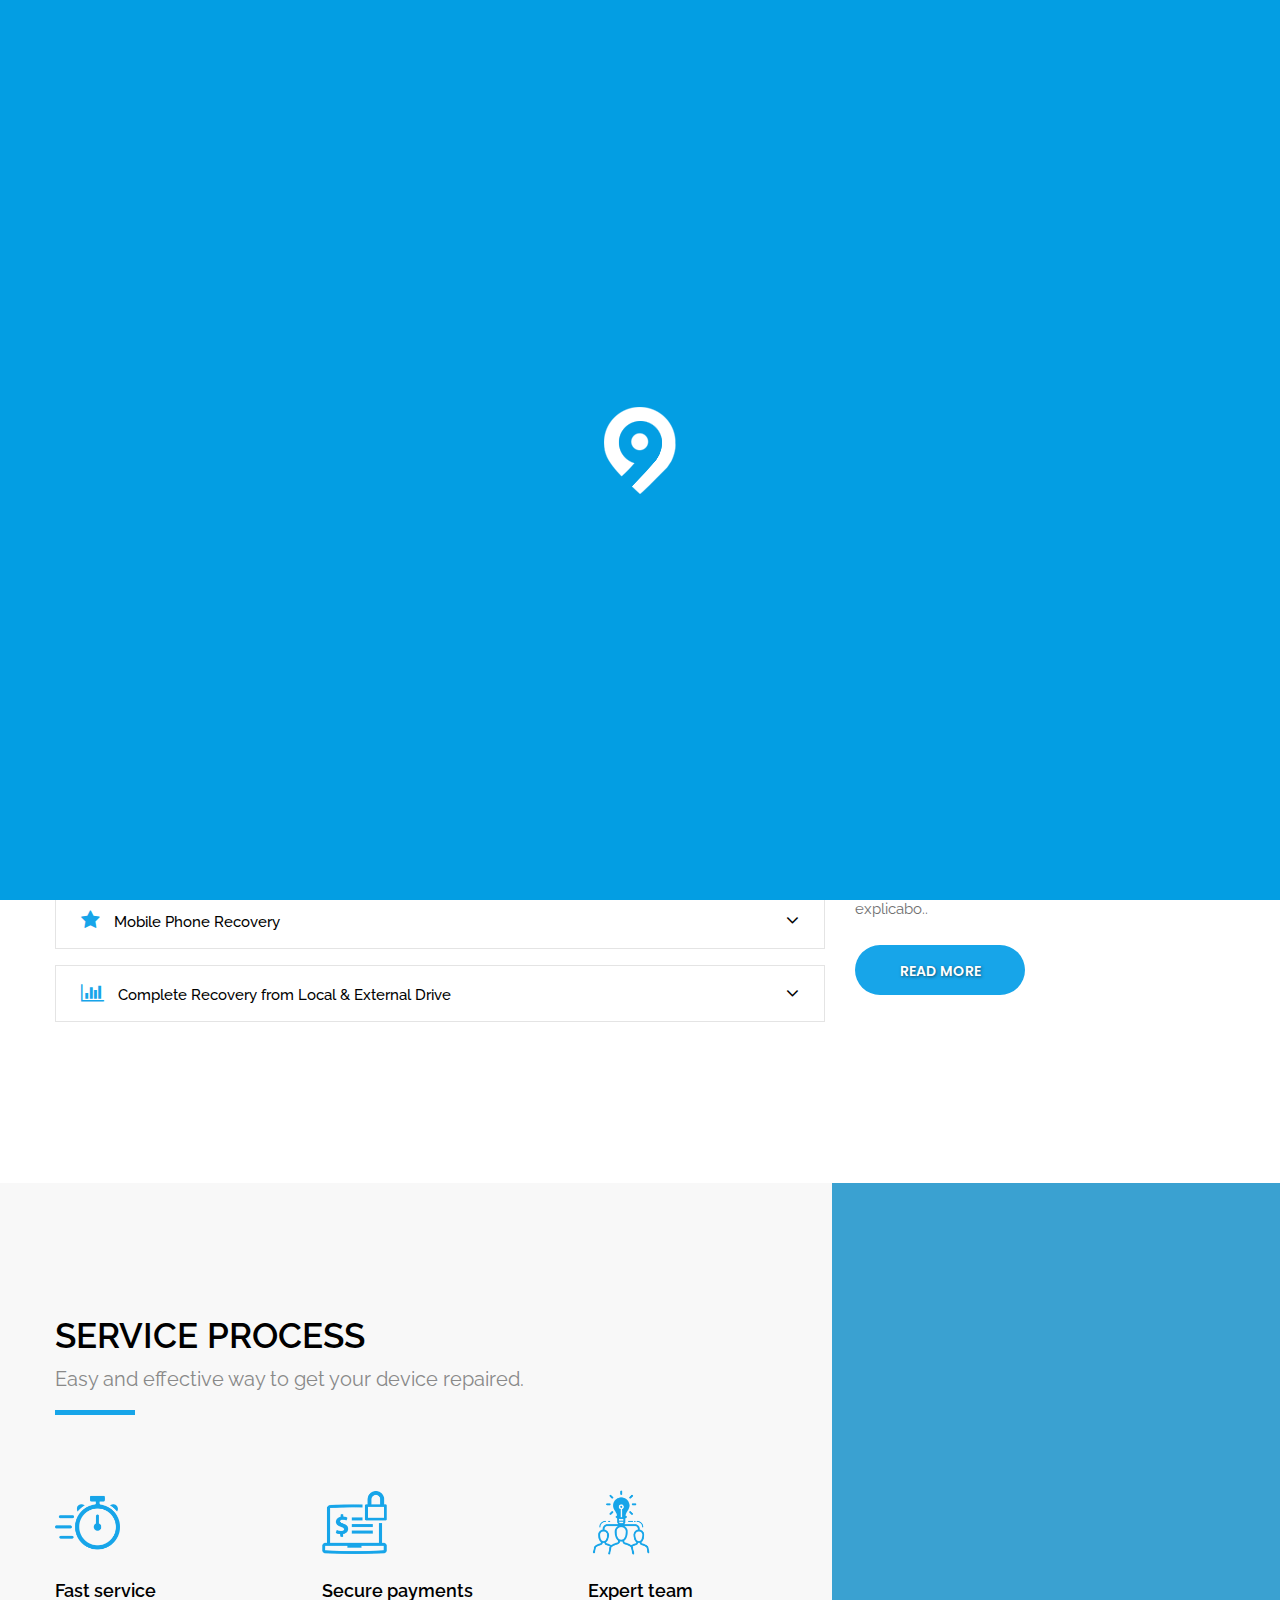
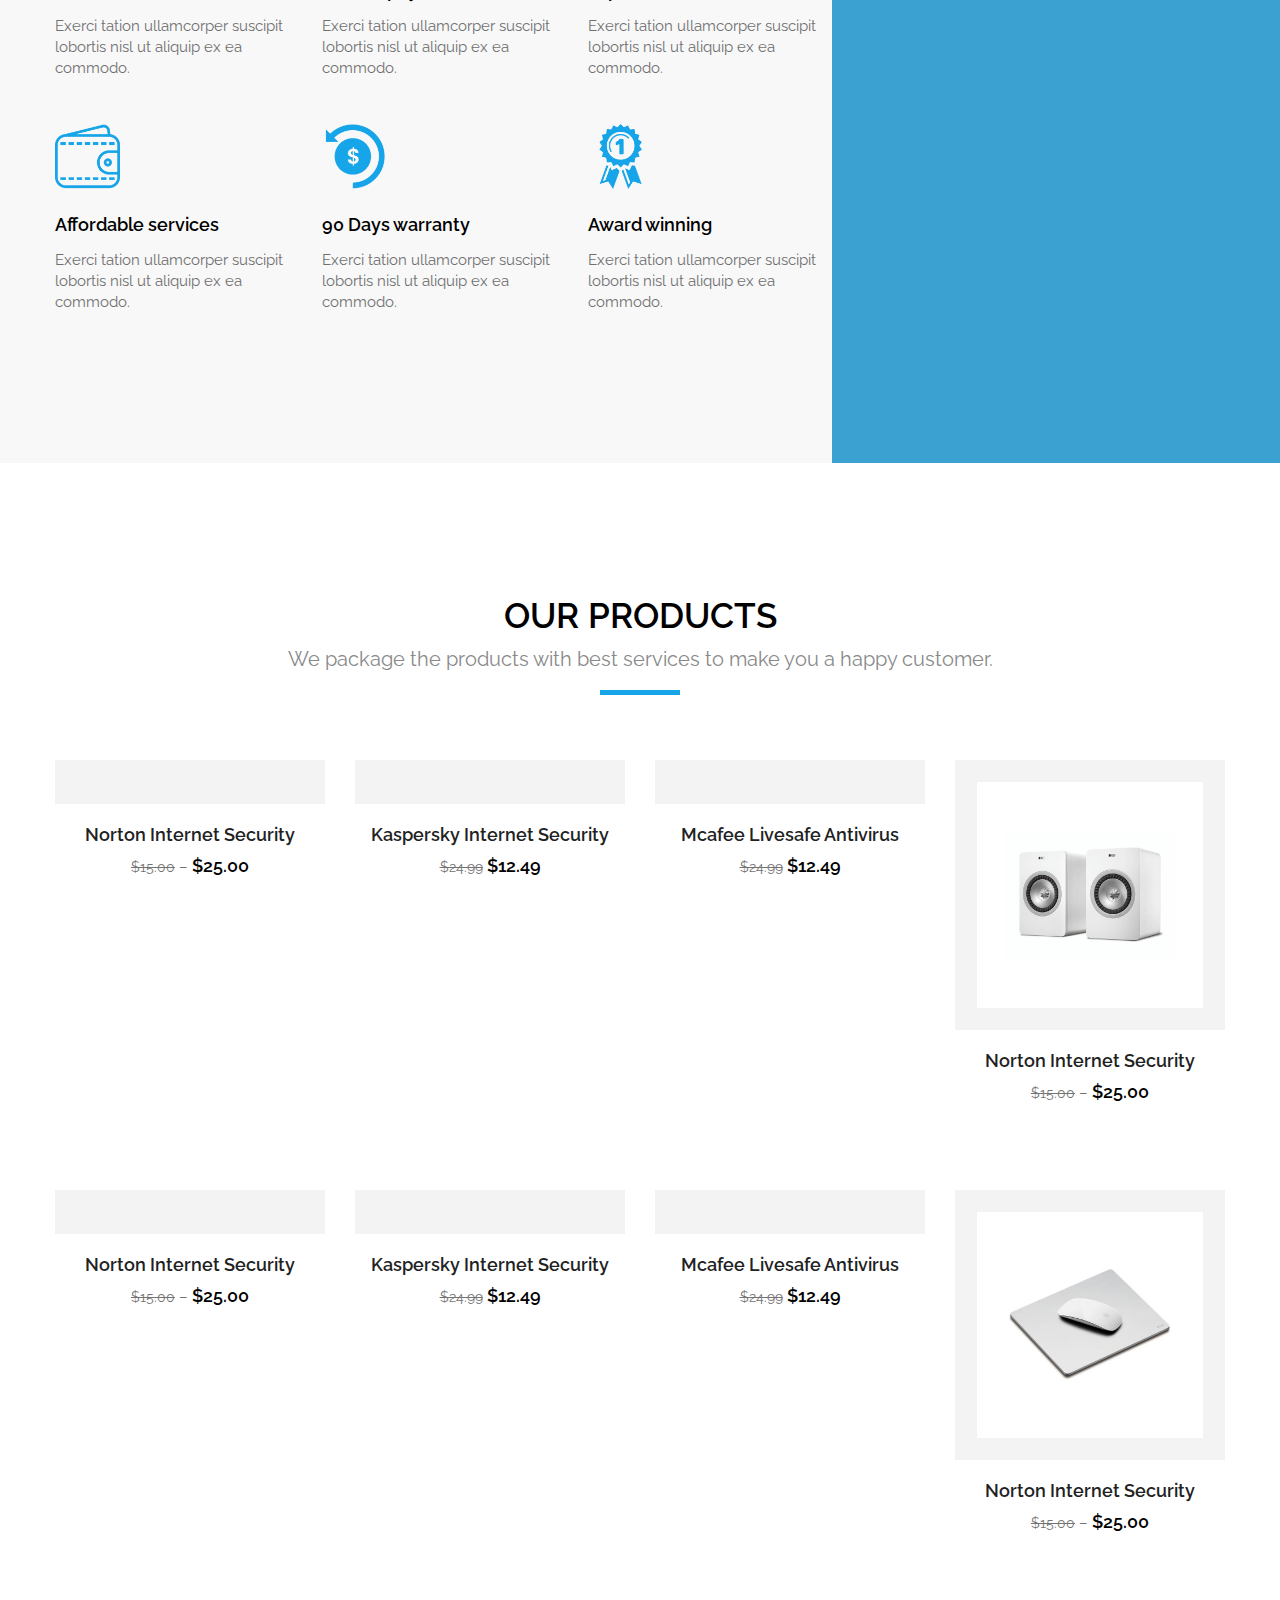
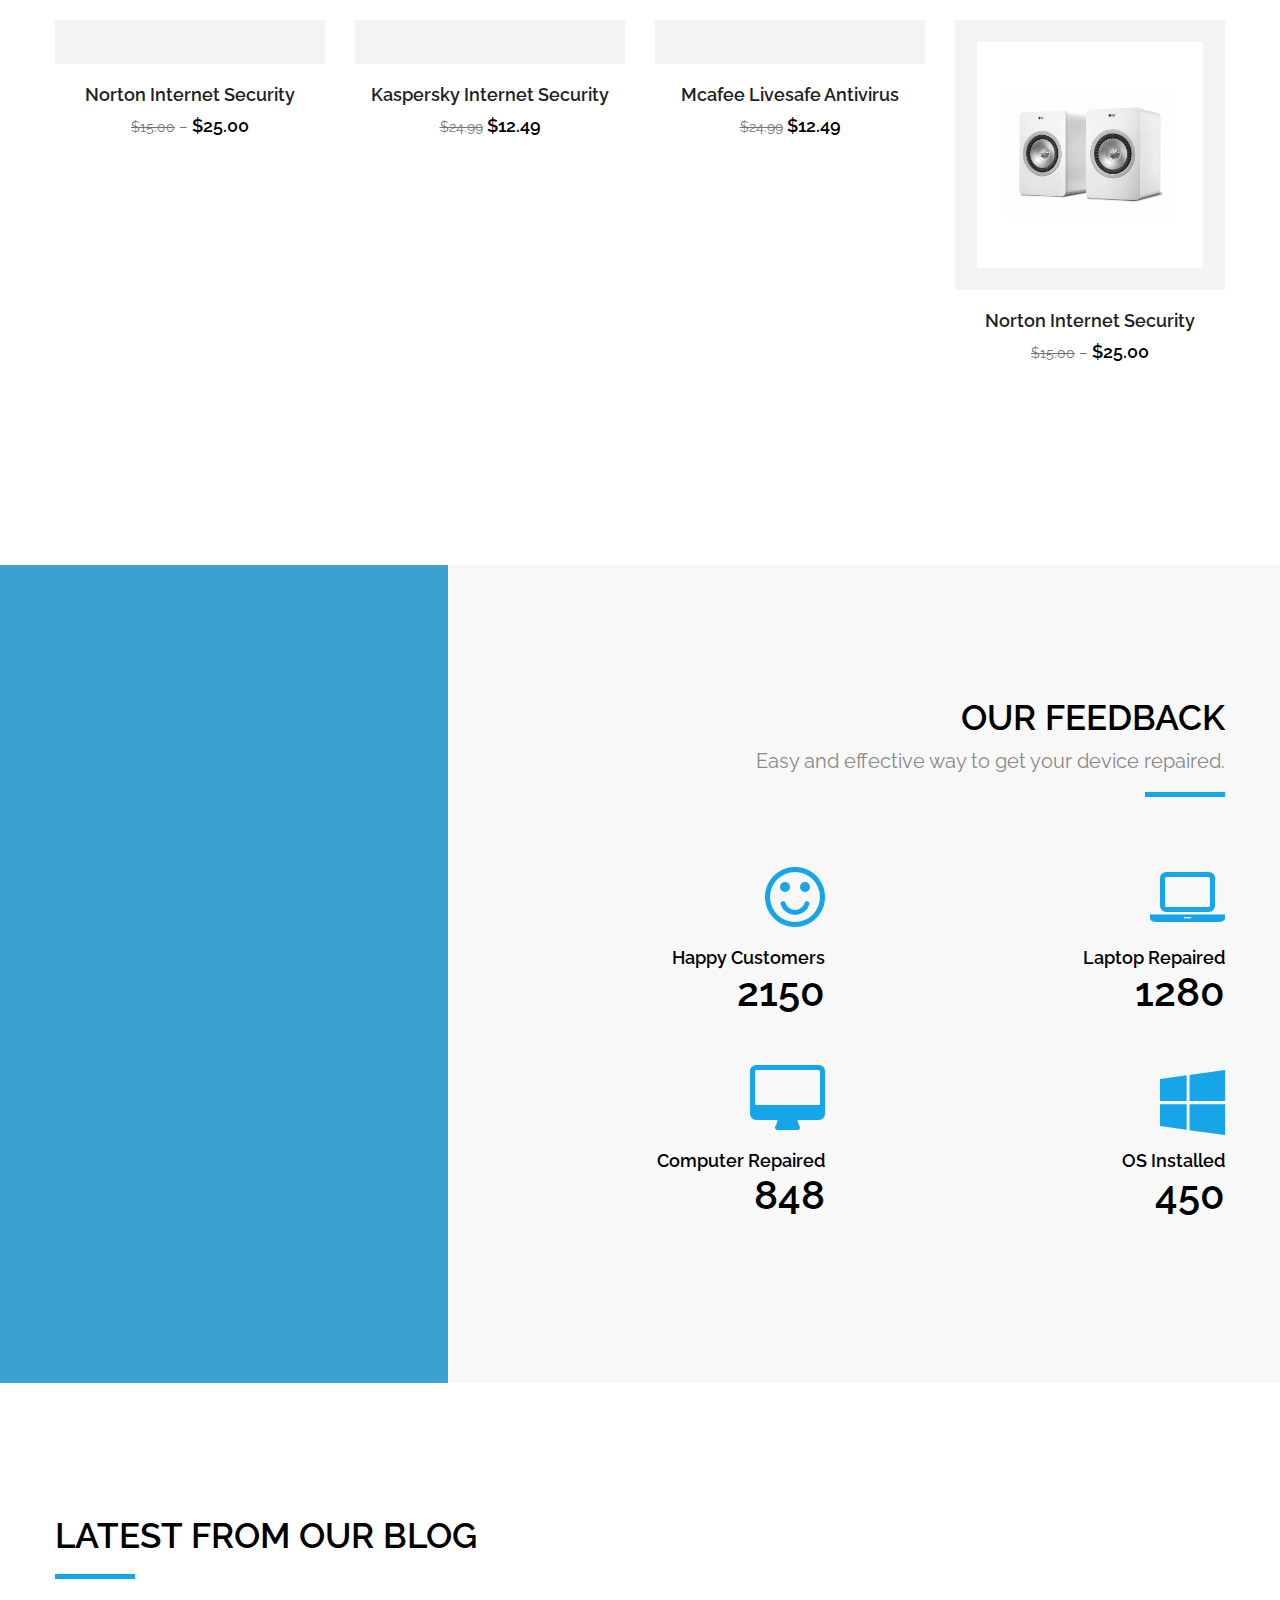
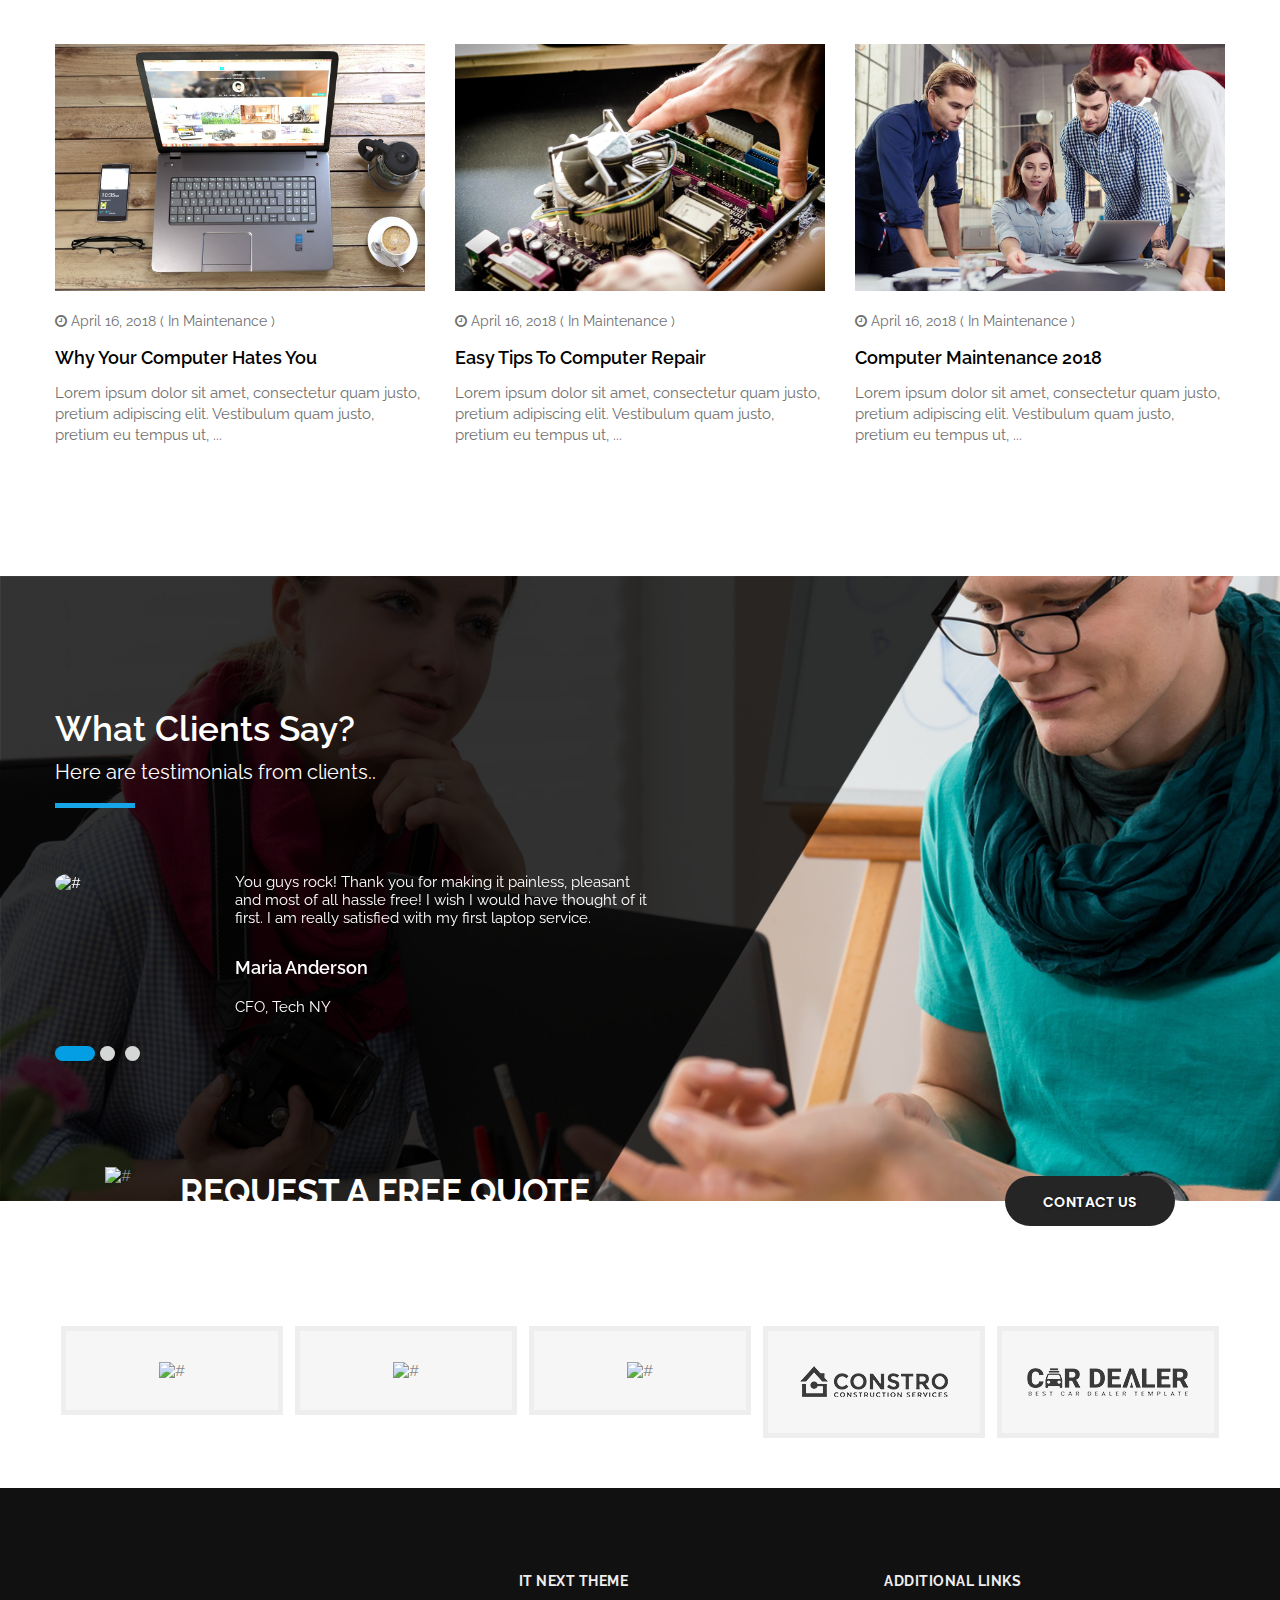
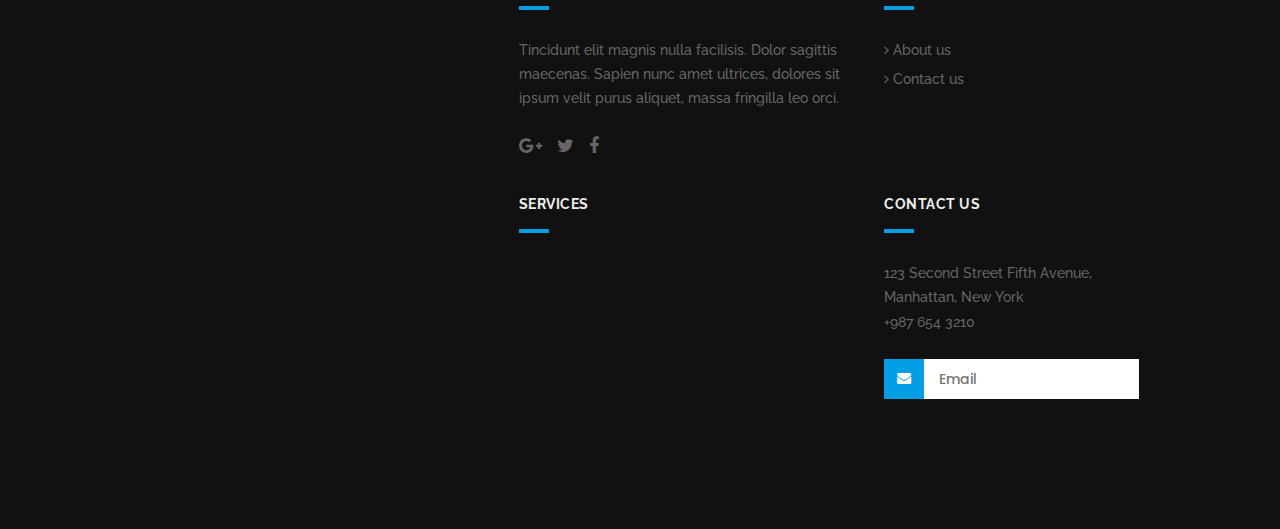
==== index.html @ 6e5ee909 "Add files via upload" ====
<!DOCTYPE html>
<html lang="en">
<head>
<!-- 基本設定 -->
<meta charset="utf-8">
<meta http-equiv="X-UA-Compatible" content="IE=edge">
<!-- 行動裝置設定 -->
<meta name="viewport" content="width=device-width, initial-scale=1">
<meta name="viewport" content="initial-scale=1, maximum-scale=1">
<!-- 網站設定 -->
<title>佛手科技</title>
<meta name="keywords" content="">
<meta name="description" content="">
<meta name="author" content="">
<!-- 網站圖示 -->
<link rel="icon" href="images/fevicon/fevicon.png" type="image/gif" />
<!-- Bootstrap樣式 -->
<link rel="stylesheet" href="css/bootstrap.min.css" />
<!-- 網站樣式 -->
<link rel="stylesheet" href="css/style.css" />
<!-- 響應式樣式 -->
<link rel="stylesheet" href="css/responsive.css" />
<!-- 顏色樣式 -->
<link rel="stylesheet" href="css/colors1.css" />
<!-- 自訂樣式 -->
<link rel="stylesheet" href="css/custom.css" />
<!-- wow動畫樣式 -->
<link rel="stylesheet" href="css/animate.css" />
<!-- 輪播套件樣式 -->
<link rel="stylesheet" type="text/css" href="revolution/css/settings.css" />
<link rel="stylesheet" type="text/css" href="revolution/css/layers.css" />
<link rel="stylesheet" type="text/css" href="revolution/css/navigation.css" />
<!--[if lt IE 9]>
      <script src="https://oss.maxcdn.com/libs/html5shiv/3.7.0/html5shiv.js"></script>
      <script src="https://oss.maxcdn.com/libs/respond.js/1.4.2/respond.min.js"></script>
      <![endif]-->
</head>
<body id="default_theme" class="it_service">
<!-- loader -->
<div class="bg_load"> <img class="loader_animation" src="images/loaders/loader_1.png" alt="#" /> </div>
<!-- end loader -->
<!-- header -->
<header id="default_header" class="header_style_1">
  <!-- header top -->
  <div class="header_top">
    <div class="container">
      <div class="row">
        <div class="col-md-8">
          <div class="full">
            <div class="topbar-left">
              <ul class="list-inline">
                <li> <span class="topbar-label"><i class="fa  fa-home"></i></span> <span class="topbar-hightlight">猜猜看我的地址</span> </li>
                <li> <span class="topbar-label"><i class="fa fa-envelope-o"></i></span> <span class="topbar-hightlight"><a href="mailto:info@yourdomain.com">聯絡我的伊妹兒</a></span> </li>
              </ul>
            </div>
          </div>
        </div>
        <div class="col-md-4 right_section_header_top">
          <div class="float-left">
            <div class="social_icon">
              <ul class="list-inline">
                <li><a class="fa fa-facebook" href="https://www.facebook.com/" title="Facebook" target="_blank"></a></li>
                <li><a class="fa fa-google-plus" href="https://plus.google.com/" title="Google+" target="_blank"></a></li>
                <li><a class="fa fa-twitter" href="https://twitter.com" title="Twitter" target="_blank"></a></li>
                <li><a class="fa fa-linkedin" href="https://www.linkedin.com" title="LinkedIn" target="_blank"></a></li>
                <li><a class="fa fa-instagram" href="https://www.instagram.com" title="Instagram" target="_blank"></a></li>
              </ul>
            </div>
          </div>
        </div>
      </div>
    </div>
  </div>
  <!-- end header top -->
  <!-- header bottom -->
  <div class="header_bottom">
    <div class="container">
      <div class="row">
        <div class="col-lg-3 col-md-12 col-sm-12 col-xs-12">
          <!-- logo start -->
          <div class="logo"> <a href="it_home.html"><img src="images/logos/it_logo.png" alt="logo" /></a> </div>
          <!-- logo end -->
        </div>
        <div class="col-lg-9 col-md-12 col-sm-12 col-xs-12">
          <!-- menu start -->
          <div class="menu_side">
            <div id="navbar_menu">
              <ul class="first-ul">
                <li><a class="active" href="it_home.html">首頁</a></li>
                <li><a href="it_service.html">線上服務</a></li>
                <li> <a href="it_shop.html">商品</a>
                  <!-- <ul>
                    <li><a href="it_shop.html">商品列表</a></li>
                    <li><a href="it_shop_detail.html">商品細節</a></li>
                    <li><a href="it_cart.html">購物車</a></li>
                    <li><a href="it_checkout.html">確認購買</a></li>
                  </ul> -->
                </li>
                <li><a href="it_faq.html">常見問題</a></li>
                <li><a href="it_about.html">關於我們</a></li>
                <li> <a href="it_contact.html">聯絡我們</a></li>
              </ul>
            </div>
            <div class="search_icon">
              <ul>
                <li><a href="#" data-toggle="modal" data-target="#search_bar"><i class="fa fa-search" aria-hidden="true"></i></a></li>
              </ul>
            </div>
          </div>
          <!-- menu end -->
        </div>
      </div>
    </div>
  </div>
  <!-- header bottom end -->
</header>
<!-- end header -->
<!-- section -->
<div id="slider" class="section main_slider">
  <div class="container-fuild">
    <div class="row">
      <div id="rev_slider_4_1_wrapper" class="rev_slider_wrapper fullwidthbanner-container" data-alias="classicslider1" style="margin:0px auto;background-color:transparent;padding:0px;margin-top:0px;margin-bottom:0px;">
        <!-- START REVOLUTION SLIDER 5.0.7 auto mode -->
        <div id="rev_slider_4_1" class="rev_slider fullwidthabanner" style="display:none;" data-version="5.0.7">
          <ul>
            <li data-index="rs-1812" data-transition="zoomin" data-slotamount="7"  data-easein="Power4.easeInOut" data-easeout="Power4.easeInOut" data-masterspeed="2000"  data-thumb="images/it_service/slide1.jpg"  data-rotate="0"  data-saveperformance="off"  data-title="Computer Services" data-description="">
              <!-- MAIN IMAGE -->
              <img src="images/it_service/slide1.jpg"  alt="#"  data-bgposition="center center" data-kenburns="on" data-duration="30000" data-ease="Linear.easeNone" data-scalestart="100" data-scaleend="120" data-rotatestart="0" data-rotateend="0" data-offsetstart="0 0" data-offsetend="0 0" data-bgparallax="10" class="rev-slidebg" data-no-retina>
              <!-- LAYERS -->
              <!-- LAYER NR. BG -->
              <div class="tp-caption tp-shape tp-shapewrapper   rs-parallaxlevel-0" 
                              id="slide-270-layer-1012" 
                              data-x="['center','center','center','center']" data-hoffset="['0','0','0','0']" 
                              data-y="['middle','middle','middle','middle']" data-voffset="['0','0','0','0']" 
                              data-width="full"
                              data-height="full"
                              data-whitespace="nowrap"
                              data-transform_idle="o:1;"
                              data-transform_in="opacity:0;s:1500;e:Power3.easeInOut;" 
                              data-transform_out="s:300;s:300;" 
                              data-start="750" 
                              data-basealign="slide" 
                              data-responsive_offset="on" 
                              data-responsive="off"
                              style="z-index: 5;background-color:rgba(0, 0, 0, 0.25);border-color:rgba(0, 0, 0, 0.50);"> </div>
              <!-- LAYER NR. 1 -->
              <div class="tp-caption tp-shape tp-shapewrapper   tp-resizeme rs-parallaxlevel-0" 
                              id="slide-18-layer-912" 
                              data-x="['center','center','center','center']" data-hoffset="['0','0','0','0']" 
                              data-y="['middle','middle','middle','middle']" data-voffset="['15','15','15','15']" 
                              data-width="500"
                              data-height="140"
                              data-whitespace="nowrap"
                              data-transform_idle="o:1;"
                              data-transform_in="y:[-100%];z:0;rX:0deg;rY:0;rZ:0;sX:1;sY:1;skX:0;skY:0;s:1500;e:Power4.easeInOut;" 
                              data-transform_out="y:[100%];s:1000;e:Power2.easeInOut;s:1000;e:Power2.easeInOut;" 
                              data-mask_in="x:0px;y:0px;" 
                              data-mask_out="x:inherit;y:inherit;" 
                              data-start="2000" 
                              data-responsive_offset="on" 
                              style="z-index: 5;background-color:rgba(29, 29, 29, 0.85);border-color:rgba(0, 0, 0, 0.50);"> </div>
              <!-- LAYER NR. 2 -->
              <div class="tp-caption NotGeneric-Title   tp-resizeme rs-parallaxlevel-0" 
                              id="slide-18-layer-112" 
                              data-x="['center','center','center','center']" data-hoffset="['0','0','0','0']" 
                              data-y="['middle','middle','middle','middle']" data-voffset="['0','0','0','0']" 
                              data-fontsize="['70','70','70','35']"
                              data-lineheight="['70','70','70','50']"
                              data-width="none"
                              data-height="none"
                              data-whitespace="nowrap"
                              data-transform_idle="o:1;"
                              data-transform_in="y:[-100%];z:0;rZ:35deg;sX:1;sY:1;skX:0;skY:0;s:2000;e:Power4.easeInOut;" 
                              data-transform_out="y:[100%];s:1000;e:Power2.easeInOut;s:1000;e:Power2.easeInOut;" 
                              data-mask_in="x:0px;y:0px;s:inherit;e:inherit;" 
                              data-mask_out="x:inherit;y:inherit;s:inherit;e:inherit;" 
                              data-start="1000" 
                              data-splitin="chars" 
                              data-splitout="none" 
                              data-responsive_offset="on" 
                              data-elementdelay="0.05" 
                              style="z-index: 6; white-space: nowrap;">Computer Services </div>
              <!-- LAYER NR. 3 -->
              <div class="tp-caption NotGeneric-SubTitle   tp-resizeme rs-parallaxlevel-0" 
                              id="slide-18-layer-412" 
                              data-x="['center','center','center','center']" data-hoffset="['0','0','0','0']" 
                              data-y="['middle','middle','middle','middle']" data-voffset="['52','51','51','31']" 
                              data-width="none"
                              data-height="none"
                              data-whitespace="nowrap"
                              data-transform_idle="o:1;"
                              data-transform_in="y:[100%];z:0;rX:0deg;rY:0;rZ:0;sX:1;sY:1;skX:0;skY:0;opacity:0;s:2000;e:Power4.easeInOut;" 
                              data-transform_out="y:[100%];s:1000;e:Power2.easeInOut;s:1000;e:Power2.easeInOut;" 
                              data-mask_in="x:0px;y:[100%];s:inherit;e:inherit;" 
                              data-mask_out="x:inherit;y:inherit;s:inherit;e:inherit;" 
                              data-start="1500" 
                              data-splitin="none" 
                              data-splitout="none" 
                              data-responsive_offset="on" 
                              style="z-index: 7; white-space: nowrap;">Available On It.Next </div>
            </li>
            <li data-index="rs-181" data-transition="zoomin" data-slotamount="7"  data-easein="Power4.easeInOut" data-easeout="Power4.easeInOut" data-masterspeed="2000"  data-thumb="images/it_service/slide2.jpg"  data-rotate="0"  data-saveperformance="off"  data-title="Easy To Use & Customize" data-description="">
              <!-- MAIN IMAGE -->
              <img src="images/it_service/slide2.jpg"  alt=""  data-bgposition="center center" data-kenburns="on" data-duration="30000" data-ease="Linear.easeNone" data-scalestart="100" data-scaleend="120" data-rotatestart="0" data-rotateend="0" data-offsetstart="0 0" data-offsetend="0 0" data-bgparallax="10" class="rev-slidebg" data-no-retina>
              <!-- LAYERS -->
              <!-- LAYER NR. BG -->
              <div class="tp-caption tp-shape tp-shapewrapper   rs-parallaxlevel-0" 
                              id="slide-270-layer-101" 
                              data-x="['center','center','center','center']" data-hoffset="['0','0','0','0']" 
                              data-y="['middle','middle','middle','middle']" data-voffset="['0','0','0','0']" 
                              data-width="full"
                              data-height="full"
                              data-whitespace="nowrap"
                              data-transform_idle="o:1;"
                              data-transform_in="opacity:0;s:1500;e:Power3.easeInOut;" 
                              data-transform_out="s:300;s:300;" 
                              data-start="750" 
                              data-basealign="slide" 
                              data-responsive_offset="on" 
                              data-responsive="off"
                              style="z-index: 5;background-color:rgba(0, 0, 0, 0.25);border-color:rgba(0, 0, 0, 0.50);"> </div>
              <!-- LAYER NR. 1 -->
              <div class="tp-caption tp-shape tp-shapewrapper   tp-resizeme rs-parallaxlevel-0" 
                              id="slide-18-layer-91" 
                              data-x="['center','center','center','center']" data-hoffset="['0','0','0','0']" 
                              data-y="['middle','middle','middle','middle']" data-voffset="['15','15','15','15']" 
                              data-width="500"
                              data-height="140"
                              data-whitespace="nowrap"
                              data-transform_idle="o:1;"
                              data-transform_in="y:[-100%];z:0;rX:0deg;rY:0;rZ:0;sX:1;sY:1;skX:0;skY:0;s:1500;e:Power4.easeInOut;" 
                              data-transform_out="y:[100%];s:1000;e:Power2.easeInOut;s:1000;e:Power2.easeInOut;" 
                              data-mask_in="x:0px;y:0px;" 
                              data-mask_out="x:inherit;y:inherit;" 
                              data-start="2000" 
                              data-responsive_offset="on" 
                              style="z-index: 5;background-color:rgba(29, 29, 29, 0.85);border-color:rgba(0, 0, 0, 0.50);"> </div>
              <!-- LAYER NR. 2 -->
              <div class="tp-caption NotGeneric-Title   tp-resizeme rs-parallaxlevel-0" 
                              id="slide-18-layer-11" 
                              data-x="['center','center','center','center']" data-hoffset="['0','0','0','0']" 
                              data-y="['middle','middle','middle','middle']" data-voffset="['0','0','0','0']" 
                              data-fontsize="['70','70','70','35']"
                              data-lineheight="['70','70','70','50']"
                              data-width="none"
                              data-height="none"
                              data-whitespace="nowrap"
                              data-transform_idle="o:1;"
                              data-transform_in="y:[-100%];z:0;rZ:35deg;sX:1;sY:1;skX:0;skY:0;s:2000;e:Power4.easeInOut;" 
                              data-transform_out="y:[100%];s:1000;e:Power2.easeInOut;s:1000;e:Power2.easeInOut;" 
                              data-mask_in="x:0px;y:0px;s:inherit;e:inherit;" 
                              data-mask_out="x:inherit;y:inherit;s:inherit;e:inherit;" 
                              data-start="1000" 
                              data-splitin="chars" 
                              data-splitout="none" 
                              data-responsive_offset="on" 
                              data-elementdelay="0.05" 
                              style="z-index: 6; white-space: nowrap;">Fast & Affordable </div>
              <!-- LAYER NR. 3 -->
              <div class="tp-caption NotGeneric-SubTitle   tp-resizeme rs-parallaxlevel-0" 
                              id="slide-18-layer-41" 
                              data-x="['center','center','center','center']" data-hoffset="['0','0','0','0']" 
                              data-y="['middle','middle','middle','middle']" data-voffset="['52','51','51','31']" 
                              data-width="none"
                              data-height="none"
                              data-whitespace="nowrap"
                              data-transform_idle="o:1;"
                              data-transform_in="y:[100%];z:0;rX:0deg;rY:0;rZ:0;sX:1;sY:1;skX:0;skY:0;opacity:0;s:2000;e:Power4.easeInOut;" 
                              data-transform_out="y:[100%];s:1000;e:Power2.easeInOut;s:1000;e:Power2.easeInOut;" 
                              data-mask_in="x:0px;y:[100%];s:inherit;e:inherit;" 
                              data-mask_out="x:inherit;y:inherit;s:inherit;e:inherit;" 
                              data-start="1500" 
                              data-splitin="none" 
                              data-splitout="none" 
                              data-responsive_offset="on" 
                              style="z-index: 7; white-space: nowrap;">Available On It.Next </div>
            </li>
            <li data-index="rs-18" data-transition="zoomin" data-slotamount="7"  data-easein="Power4.easeInOut" data-easeout="Power4.easeInOut" data-masterspeed="2000"  data-thumb="images/it_service/slide3.jpg"  data-rotate="0"  data-saveperformance="off"  data-title="Perfectly Responsive" data-description="">
              <!-- MAIN IMAGE -->
              <img src="images/it_service/slide3.jpg"  alt=""  data-bgposition="center center" data-kenburns="on" data-duration="30000" data-ease="Linear.easeNone" data-scalestart="100" data-scaleend="120" data-rotatestart="0" data-rotateend="0" data-offsetstart="0 0" data-offsetend="0 0" data-bgparallax="10" class="rev-slidebg" data-no-retina>
              <!-- LAYERS -->
              <!-- LAYER NR. BG -->
              <div class="tp-caption tp-shape tp-shapewrapper   rs-parallaxlevel-0" 
                              id="slide-270-layer-10" 
                              data-x="['center','center','center','center']" data-hoffset="['0','0','0','0']" 
                              data-y="['middle','middle','middle','middle']" data-voffset="['0','0','0','0']" 
                              data-width="full"
                              data-height="full"
                              data-whitespace="nowrap"
                              data-transform_idle="o:1;"
                              data-transform_in="opacity:0;s:1500;e:Power3.easeInOut;" 
                              data-transform_out="s:300;s:300;" 
                              data-start="750" 
                              data-basealign="slide" 
                              data-responsive_offset="on" 
                              data-responsive="off"
                              style="z-index: 5;background-color:rgba(0, 0, 0, 0.25);border-color:rgba(0, 0, 0, 0.50);"> </div>
              <!-- LAYER NR. 1 -->
              <div class="tp-caption tp-shape tp-shapewrapper   tp-resizeme rs-parallaxlevel-0" 
                              id="slide-18-layer-9" 
                              data-x="['center','center','center','center']" data-hoffset="['0','0','0','0']" 
                              data-y="['middle','middle','middle','middle']" data-voffset="['15','15','15','15']" 
                              data-width="500"
                              data-height="140"
                              data-whitespace="nowrap"
                              data-transform_idle="o:1;"
                              data-transform_in="y:[-100%];z:0;rX:0deg;rY:0;rZ:0;sX:1;sY:1;skX:0;skY:0;s:1500;e:Power4.easeInOut;" 
                              data-transform_out="y:[100%];s:1000;e:Power2.easeInOut;s:1000;e:Power2.easeInOut;" 
                              data-mask_in="x:0px;y:0px;" 
                              data-mask_out="x:inherit;y:inherit;" 
                              data-start="2000" 
                              data-responsive_offset="on" 
                              style="z-index: 5;background-color:rgba(29, 29, 29, 0.85);border-color:rgba(0, 0, 0, 0.50);"> </div>
              <!-- LAYER NR. 2 -->
              <div class="tp-caption NotGeneric-Title   tp-resizeme rs-parallaxlevel-0" 
                              id="slide-18-layer-1" 
                              data-x="['center','center','center','center']" data-hoffset="['0','0','0','0']" 
                              data-y="['middle','middle','middle','middle']" data-voffset="['0','0','0','0']" 
                              data-fontsize="['70','70','70','35']"
                              data-lineheight="['70','70','70','50']"
                              data-width="none"
                              data-height="none"
                              data-whitespace="nowrap"
                              data-transform_idle="o:1;"
                              data-transform_in="y:[-100%];z:0;rZ:35deg;sX:1;sY:1;skX:0;skY:0;s:2000;e:Power4.easeInOut;" 
                              data-transform_out="y:[100%];s:1000;e:Power2.easeInOut;s:1000;e:Power2.easeInOut;" 
                              data-mask_in="x:0px;y:0px;s:inherit;e:inherit;" 
                              data-mask_out="x:inherit;y:inherit;s:inherit;e:inherit;" 
                              data-start="1000" 
                              data-splitin="chars" 
                              data-splitout="none" 
                              data-responsive_offset="on" 
                              data-elementdelay="0.05" 
                              style="z-index: 6; white-space: nowrap;">We Will Fix It </div>
              <!-- LAYER NR. 3 -->
              <div class="tp-caption NotGeneric-SubTitle   tp-resizeme rs-parallaxlevel-0" 
                              id="slide-18-layer-4" 
                              data-x="['center','center','center','center']" data-hoffset="['0','0','0','0']" 
                              data-y="['middle','middle','middle','middle']" data-voffset="['52','51','51','31']" 
                              data-width="none"
                              data-height="none"
                              data-whitespace="nowrap"
                              data-transform_idle="o:1;"
                              data-transform_in="y:[100%];z:0;rX:0deg;rY:0;rZ:0;sX:1;sY:1;skX:0;skY:0;opacity:0;s:2000;e:Power4.easeInOut;" 
                              data-transform_out="y:[100%];s:1000;e:Power2.easeInOut;s:1000;e:Power2.easeInOut;" 
                              data-mask_in="x:0px;y:[100%];s:inherit;e:inherit;" 
                              data-mask_out="x:inherit;y:inherit;s:inherit;e:inherit;" 
                              data-start="1500" 
                              data-splitin="none" 
                              data-splitout="none" 
                              data-responsive_offset="on" 
                              style="z-index: 7; white-space: nowrap;">Available On It.Next </div>
            </li>
          </ul>
          <div class="tp-static-layers"></div>
        </div>
      </div>
    </div>
  </div>
</div>
<!-- end section -->
<!-- section -->
<div class="section padding_layout_1">
  <div class="container">
    <div class="row">
      <div class="col-md-12">
        <div class="full">
          <div class="main_heading text_align_center">
            <h2>Why Choose Us</h2>
            <p class="large">Fastest repair service with best price!</p>
          </div>
        </div>
      </div>
    </div>
    <div class="row">
      <div class="col-lg-3 col-md-6 col-sm-6 col-xs-12">
        <div class="full text_align_center margin_bottom_30">
          <div class="center">
            <div class="icon"> <img src="images/it_service/i1.png" alt="#" /> </div>
          </div>
          <h4 class="theme_color">Data recovery</h4>
          <p>Perspiciatis eos quos totam cum minima aut!</p>
        </div>
      </div>
      <div class="col-lg-3 col-md-6 col-sm-6 col-xs-12">
        <div class="full text_align_center margin_bottom_30">
          <div class="center">
            <div class="icon"> <img src="images/it_service/i2.png" alt="#" /> </div>
          </div>
          <h4 class="theme_color">Computer repair</h4>
          <p>Perspiciatis eos quos totam cum minima aut!</p>
        </div>
      </div>
      <div class="col-lg-3 col-md-6 col-sm-6 col-xs-12">
        <div class="full text_align_center margin_bottom_30">
          <div class="center">
            <div class="icon"> <img src="images/it_service/i3.png" alt="#" /> </div>
          </div>
          <h4 class="theme_color">Mobile service</h4>
          <p>Perspiciatis eos quos totam cum minima aut!</p>
        </div>
      </div>
      <div class="col-lg-3 col-md-6 col-sm-6 col-xs-12">
        <div class="full text_align_center margin_bottom_30 margin_0">
          <div class="center">
            <div class="icon"> <img src="images/it_service/i4.png" alt="#" /> </div>
          </div>
          <h4 class="theme_color">Network solutions</h4>
          <p>Perspiciatis eos quos totam cum minima aut!</p>
        </div>
      </div>
    </div>
    <div class="row" style="margin-top: 35px">
      <div class="col-md-8">
        <div class="full margin_bottom_30">
          <div class="accordion border_circle">
            <div class="bs-example">
              <div class="panel-group" id="accordion">
                <div class="panel panel-default">
                  <div class="panel-heading">
                    <p class="panel-title"> <a data-toggle="collapse" data-parent="#accordion" href="#collapseOne"><i class="fa fa-bar-chart" aria-hidden="true"></i> Complete Recovery from Local & External Drive<i class="fa fa-angle-down"></i></a> </p>
                  </div>
                  <div id="collapseOne" class="panel-collapse collapse in">
                    <div class="panel-body">
                      <p>Contrary to popular belief, Lorem Ipsum is not simply random text. It has roots in a piece of classical Latin literature from 45 BC, making it 
                        over 2000 years old. Richard McClintock, a Latin professor at Hampden-Sydney College in Virginia, looked up one of the more obscure Latin words, 
                        consectetur, from a Lorem Ipsum passage, and going through the cites of the word in classical literature, discovered the undoubtable source. </p>
                    </div>
                  </div>
                </div>
                <div class="panel panel-default">
                  <div class="panel-heading">
                    <p class="panel-title"> <a data-toggle="collapse" data-parent="#accordion" href="#collapseTwo"><i class="fa fa-plane"></i> Recovery Photo, Image, Video and Audio<i class="fa fa-angle-down"></i></a> </p>
                  </div>
                  <div id="collapseTwo" class="panel-collapse collapse">
                    <div class="panel-body">
                      <p>Contrary to popular belief, Lorem Ipsum is not simply random text. It has roots in a piece of classical Latin literature from 45 BC, making it 
                        over 2000 years old. Richard McClintock, a Latin professor at Hampden-Sydney College in Virginia, looked up one of the more obscure Latin words, 
                        consectetur, from a Lorem Ipsum passage, and going through the cites of the word in classical literature, discovered the undoubtable source. </p>
                    </div>
                  </div>
                </div>
                <div class="panel panel-default">
                  <div class="panel-heading">
                    <p class="panel-title"> <a data-toggle="collapse" data-parent="#accordion" href="#collapseThree"><i class="fa fa-star"></i> Mobile Phone Recovery<i class="fa fa-angle-down"></i></a> </p>
                  </div>
                  <div id="collapseThree" class="panel-collapse collapse">
                    <div class="panel-body">
                      <p>Contrary to popular belief, Lorem Ipsum is not simply random text. It has roots in a piece of classical Latin literature from 45 BC, making it 
                        over 2000 years old. Richard McClintock, a Latin professor at Hampden-Sydney College in Virginia, looked up one of the more obscure Latin words, 
                        consectetur, from a Lorem Ipsum passage, and going through the cites of the word in classical literature, discovered the undoubtable source. </p>
                    </div>
                  </div>
                </div>
                <div class="panel panel-default">
                  <div class="panel-heading">
                    <p class="panel-title"> <a data-toggle="collapse" data-parent="#accordion" href="#collapseFour"><i class="fa fa-bar-chart" aria-hidden="true"></i> Complete Recovery from Local & External Drive<i class="fa fa-angle-down"></i></a> </p>
                  </div>
                  <div id="collapseFour" class="panel-collapse collapse in">
                    <div class="panel-body">
                      <p>Contrary to popular belief, Lorem Ipsum is not simply random text. It has roots in a piece of classical Latin literature from 45 BC, making it 
                        over 2000 years old. Richard McClintock, a Latin professor at Hampden-Sydney College in Virginia, looked up one of the more obscure Latin words, 
                        consectetur, from a Lorem Ipsum passage, and going through the cites of the word in classical literature, discovered the undoubtable source. </p>
                    </div>
                  </div>
                </div>
              </div>
            </div>
          </div>
        </div>
      </div>
      <div class="col-md-4">
        <div class="full" style="margin-top: 35px;">
          <h3>Need file recovery?</h3>
          <p>Sed ut perspiciatis unde omnis iste natus error sit voluptatem accusantium doloremque laudantium, totam rem aperiam, eaque ipsa quae ab illo inventore veritatis et 
            quasi architecto beatae vitae dicta sunt explicabo.. </p>
          <p><a class="btn main_bt" href="#">Read More</a></p>
        </div>
      </div>
    </div>
  </div>
</div>
<!-- end section -->
<!-- section -->
<div class="section padding_layout_1 light_silver gross_layout">
  <div class="container">
    <div class="row">
      <div class="col-md-12">
        <div class="full">
          <div class="main_heading text_align_left">
            <h2>Service Process</h2>
            <p class="large">Easy and effective way to get your device repaired.</p>
          </div>
        </div>
      </div>
    </div>
    <div class="row">
      <div class="col-md-8">
        <div class="row">
          <div class="col-md-4">
            <div class="full">
              <div class="service_blog_inner">
                <div class="icon text_align_left"><img src="images/it_service/si1.png" alt="#" /></div>
                <h4 class="service-heading">Fast service</h4>
                <p>Exerci tation ullamcorper suscipit lobortis nisl ut aliquip ex ea commodo.</p>
              </div>
            </div>
          </div>
          <div class="col-md-4">
            <div class="full">
              <div class="service_blog_inner">
                <div class="icon text_align_left"><img src="images/it_service/si2.png" alt="#" /></div>
                <h4 class="service-heading">Secure payments</h4>
                <p>Exerci tation ullamcorper suscipit lobortis nisl ut aliquip ex ea commodo.</p>
              </div>
            </div>
          </div>
          <div class="col-md-4">
            <div class="full">
              <div class="service_blog_inner">
                <div class="icon text_align_left"><img src="images/it_service/si3.png" alt="#" /></div>
                <h4 class="service-heading">Expert team</h4>
                <p>Exerci tation ullamcorper suscipit lobortis nisl ut aliquip ex ea commodo.</p>
              </div>
            </div>
          </div>
          <div class="col-md-4">
            <div class="full">
              <div class="service_blog_inner">
                <div class="icon text_align_left"><img src="images/it_service/si4.png" alt="#" /></div>
                <h4 class="service-heading">Affordable services</h4>
                <p>Exerci tation ullamcorper suscipit lobortis nisl ut aliquip ex ea commodo.</p>
              </div>
            </div>
          </div>
          <div class="col-md-4">
            <div class="full">
              <div class="service_blog_inner">
                <div class="icon text_align_left"><img src="images/it_service/si5.png" alt="#" /></div>
                <h4 class="service-heading">90 Days warranty</h4>
                <p>Exerci tation ullamcorper suscipit lobortis nisl ut aliquip ex ea commodo.</p>
              </div>
            </div>
          </div>
          <div class="col-md-4">
            <div class="full">
              <div class="service_blog_inner">
                <div class="icon text_align_left"><img src="images/it_service/si6.png" alt="#" /></div>
                <h4 class="service-heading">Award winning</h4>
                <p>Exerci tation ullamcorper suscipit lobortis nisl ut aliquip ex ea commodo.</p>
              </div>
            </div>
          </div>
        </div>
      </div>
    </div>
  </div>
</div>
<!-- end section -->
<!-- section -->
<div class="section padding_layout_1">
  <div class="container">
    <div class="row">
      <div class="col-md-12">
        <div class="full">
          <div class="main_heading text_align_center">
            <h2>Our Products</h2>
            <p class="large">We package the products with best services to make you a happy customer.</p>
          </div>
        </div>
      </div>
    </div>
    <div class="row">
      <div class="col-lg-3 col-md-6 col-sm-6 col-xs-12 margin_bottom_30_all">
        <div class="product_list">
          <div class="product_img"> <img class="img-responsive" src="images/it_service/1.jpg" alt=""> </div>
          <div class="product_detail_btm">
            <div class="center">
              <h4><a href="it_shop_detail.html">Norton Internet Security</a></h4>
            </div>
            <div class="starratin">
              <div class="center"> <i class="fa fa-star" aria-hidden="true"></i> <i class="fa fa-star" aria-hidden="true"></i> <i class="fa fa-star" aria-hidden="true"></i> <i class="fa fa-star" aria-hidden="true"></i> <i class="fa fa-star-o" aria-hidden="true"></i> </div>
            </div>
            <div class="product_price">
              <p><span class="old_price">$15.00</span> – <span class="new_price">$25.00</span></p>
            </div>
          </div>
        </div>
      </div>
      <div class="col-lg-3 col-md-6 col-sm-6 col-xs-12 margin_bottom_30_all">
        <div class="product_list">
          <div class="product_img"> <img class="img-responsive" src="images/it_service/2.jpg" alt=""> </div>
          <div class="product_detail_btm">
            <div class="center">
              <h4><a href="it_shop_detail.html">Kaspersky Internet Security</a></h4>
            </div>
            <div class="starratin">
              <div class="center"> <i class="fa fa-star" aria-hidden="true"></i> <i class="fa fa-star" aria-hidden="true"></i> <i class="fa fa-star" aria-hidden="true"></i> <i class="fa fa-star" aria-hidden="true"></i> <i class="fa fa-star-o" aria-hidden="true"></i> </div>
            </div>
            <div class="product_price">
              <p><span class="old_price">$24.99</span><span class="new_price"> $12.49</span></p>
            </div>
          </div>
        </div>
      </div>
      <div class="col-lg-3 col-md-6 col-sm-6 col-xs-12 margin_bottom_30_all">
        <div class="product_list">
          <div class="product_img"> <img class="img-responsive" src="images/it_service/3.jpg" alt=""> </div>
          <div class="product_detail_btm">
            <div class="center">
              <h4><a href="it_shop_detail.html">Mcafee Livesafe Antivirus</a></h4>
            </div>
            <div class="starratin">
              <div class="center"> <i class="fa fa-star" aria-hidden="true"></i> <i class="fa fa-star" aria-hidden="true"></i> <i class="fa fa-star" aria-hidden="true"></i> <i class="fa fa-star" aria-hidden="true"></i> <i class="fa fa-star-o" aria-hidden="true"></i> </div>
            </div>
            <div class="product_price">
              <p><span class="old_price">$24.99</span><span class="new_price"> $12.49</span></p>
            </div>
          </div>
        </div>
      </div>
      <div class="col-lg-3 col-md-6 col-sm-6 col-xs-12 margin_bottom_30_all">
        <div class="product_list">
          <div class="product_img"> <img class="img-responsive" src="images/it_service/4.jpg" alt=""> </div>
          <div class="product_detail_btm">
            <div class="center">
              <h4><a href="it_shop_detail.html">Norton Internet Security</a></h4>
            </div>
            <div class="starratin">
              <div class="center"> <i class="fa fa-star" aria-hidden="true"></i> <i class="fa fa-star" aria-hidden="true"></i> <i class="fa fa-star" aria-hidden="true"></i> <i class="fa fa-star" aria-hidden="true"></i> <i class="fa fa-star-o" aria-hidden="true"></i> </div>
            </div>
            <div class="product_price">
              <p><span class="old_price">$15.00</span> – <span class="new_price">$25.00</span></p>
            </div>
          </div>
        </div>
      </div>
      <div class="col-lg-3 col-md-6 col-sm-6 col-xs-12 margin_bottom_30_all">
        <div class="product_list">
          <div class="product_img"> <img class="img-responsive" src="images/it_service/5.jpg" alt=""> </div>
          <div class="product_detail_btm">
            <div class="center">
              <h4><a href="it_shop_detail.html">Norton Internet Security</a></h4>
            </div>
            <div class="starratin">
              <div class="center"> <i class="fa fa-star" aria-hidden="true"></i> <i class="fa fa-star" aria-hidden="true"></i> <i class="fa fa-star" aria-hidden="true"></i> <i class="fa fa-star" aria-hidden="true"></i> <i class="fa fa-star-o" aria-hidden="true"></i> </div>
            </div>
            <div class="product_price">
              <p><span class="old_price">$15.00</span> – <span class="new_price">$25.00</span></p>
            </div>
          </div>
        </div>
      </div>
      <div class="col-lg-3 col-md-6 col-sm-6 col-xs-12 margin_bottom_30_all">
        <div class="product_list">
          <div class="product_img"> <img class="img-responsive" src="images/it_service/6.jpg" alt=""> </div>
          <div class="product_detail_btm">
            <div class="center">
              <h4><a href="it_shop_detail.html">Kaspersky Internet Security</a></h4>
            </div>
            <div class="starratin">
              <div class="center"> <i class="fa fa-star" aria-hidden="true"></i> <i class="fa fa-star" aria-hidden="true"></i> <i class="fa fa-star" aria-hidden="true"></i> <i class="fa fa-star" aria-hidden="true"></i> <i class="fa fa-star-o" aria-hidden="true"></i> </div>
            </div>
            <div class="product_price">
              <p><span class="old_price">$24.99</span><span class="new_price"> $12.49</span></p>
            </div>
          </div>
        </div>
      </div>
      <div class="col-lg-3 col-md-6 col-sm-6 col-xs-12 margin_bottom_30_all">
        <div class="product_list">
          <div class="product_img"> <img class="img-responsive" src="images/it_service/7.jpg" alt=""> </div>
          <div class="product_detail_btm">
            <div class="center">
              <h4><a href="it_shop_detail.html">Mcafee Livesafe Antivirus</a></h4>
            </div>
            <div class="starratin">
              <div class="center"> <i class="fa fa-star" aria-hidden="true"></i> <i class="fa fa-star" aria-hidden="true"></i> <i class="fa fa-star" aria-hidden="true"></i> <i class="fa fa-star" aria-hidden="true"></i> <i class="fa fa-star-o" aria-hidden="true"></i> </div>
            </div>
            <div class="product_price">
              <p><span class="old_price">$24.99</span><span class="new_price"> $12.49</span></p>
            </div>
          </div>
        </div>
      </div>
      <div class="col-lg-3 col-md-6 col-sm-6 col-xs-12 margin_bottom_30_all">
        <div class="product_list">
          <div class="product_img"> <img class="img-responsive" src="images/it_service/8.jpg" alt=""> </div>
          <div class="product_detail_btm">
            <div class="center">
              <h4><a href="it_shop_detail.html">Norton Internet Security</a></h4>
            </div>
            <div class="starratin">
              <div class="center"> <i class="fa fa-star" aria-hidden="true"></i> <i class="fa fa-star" aria-hidden="true"></i> <i class="fa fa-star" aria-hidden="true"></i> <i class="fa fa-star" aria-hidden="true"></i> <i class="fa fa-star-o" aria-hidden="true"></i> </div>
            </div>
            <div class="product_price">
              <p><span class="old_price">$15.00</span> – <span class="new_price">$25.00</span></p>
            </div>
          </div>
        </div>
      </div>
      <div class="col-lg-3 col-md-6 col-sm-6 col-xs-12 margin_bottom_30_all">
        <div class="product_list">
          <div class="product_img"> <img class="img-responsive" src="images/it_service/1.jpg" alt=""> </div>
          <div class="product_detail_btm">
            <div class="center">
              <h4><a href="it_shop_detail.html">Norton Internet Security</a></h4>
            </div>
            <div class="starratin">
              <div class="center"> <i class="fa fa-star" aria-hidden="true"></i> <i class="fa fa-star" aria-hidden="true"></i> <i class="fa fa-star" aria-hidden="true"></i> <i class="fa fa-star" aria-hidden="true"></i> <i class="fa fa-star-o" aria-hidden="true"></i> </div>
            </div>
            <div class="product_price">
              <p><span class="old_price">$15.00</span> – <span class="new_price">$25.00</span></p>
            </div>
          </div>
        </div>
      </div>
      <div class="col-lg-3 col-md-6 col-sm-6 col-xs-12 margin_bottom_30_all">
        <div class="product_list">
          <div class="product_img"> <img class="img-responsive" src="images/it_service/2.jpg" alt=""> </div>
          <div class="product_detail_btm">
            <div class="center">
              <h4><a href="it_shop_detail.html">Kaspersky Internet Security</a></h4>
            </div>
            <div class="starratin">
              <div class="center"> <i class="fa fa-star" aria-hidden="true"></i> <i class="fa fa-star" aria-hidden="true"></i> <i class="fa fa-star" aria-hidden="true"></i> <i class="fa fa-star" aria-hidden="true"></i> <i class="fa fa-star-o" aria-hidden="true"></i> </div>
            </div>
            <div class="product_price">
              <p><span class="old_price">$24.99</span><span class="new_price"> $12.49</span></p>
            </div>
          </div>
        </div>
      </div>
      <div class="col-lg-3 col-md-6 col-sm-6 col-xs-12 margin_bottom_30_all">
        <div class="product_list">
          <div class="product_img"> <img class="img-responsive" src="images/it_service/3.jpg" alt=""> </div>
          <div class="product_detail_btm">
            <div class="center">
              <h4><a href="it_shop_detail.html">Mcafee Livesafe Antivirus</a></h4>
            </div>
            <div class="starratin">
              <div class="center"> <i class="fa fa-star" aria-hidden="true"></i> <i class="fa fa-star" aria-hidden="true"></i> <i class="fa fa-star" aria-hidden="true"></i> <i class="fa fa-star" aria-hidden="true"></i> <i class="fa fa-star-o" aria-hidden="true"></i> </div>
            </div>
            <div class="product_price">
              <p><span class="old_price">$24.99</span><span class="new_price"> $12.49</span></p>
            </div>
          </div>
        </div>
      </div>
      <div class="col-lg-3 col-md-6 col-sm-6 col-xs-12 margin_bottom_30_all">
        <div class="product_list">
          <div class="product_img"> <img class="img-responsive" src="images/it_service/4.jpg" alt=""> </div>
          <div class="product_detail_btm">
            <div class="center">
              <h4><a href="it_shop_detail.html">Norton Internet Security</a></h4>
            </div>
            <div class="starratin">
              <div class="center"> <i class="fa fa-star" aria-hidden="true"></i> <i class="fa fa-star" aria-hidden="true"></i> <i class="fa fa-star" aria-hidden="true"></i> <i class="fa fa-star" aria-hidden="true"></i> <i class="fa fa-star-o" aria-hidden="true"></i> </div>
            </div>
            <div class="product_price">
              <p><span class="old_price">$15.00</span> – <span class="new_price">$25.00</span></p>
            </div>
          </div>
        </div>
      </div>
    </div>
  </div>
</div>
<!-- end section -->
<!-- section -->
<div class="section padding_layout_1 light_silver gross_layout right_gross_layout">
  <div class="container">
    <div class="row">
      <div class="col-md-12">
        <div class="full">
          <div class="main_heading text_align_right">
            <h2>Our Feedback</h2>
            <p class="large">Easy and effective way to get your device repaired.</p>
          </div>
        </div>
      </div>
    </div>
    <div class="row counter">
      <div class="col-md-4"> </div>
      <div class="col-md-8">
        <div class="row">
          <div class="col-lg-6 col-md-6 col-sm-6 col-xs-12 margin_bottom_50">
            <div class="text_align_right"><i class="fa fa-smile-o"></i></div>
            <div class="text_align_right">
              <p class="counter-heading text_align_right">Happy Customers</p>
            </div>
            <h5 class="counter-count">2150</h5>
          </div>
          <div class="col-lg-6 col-md-6 col-sm-6 col-xs-12 margin_bottom_50">
            <div class="text_align_right"><i class="fa fa-laptop"></i></div>
            <div class="text_align_right">
              <p class="counter-heading text_align_right">Laptop Repaired</p>
            </div>
            <h5 class="counter-count">1280</h5>
          </div>
          <div class="col-lg-6 col-md-6 col-sm-6 col-xs-12 margin_bottom_50">
            <div class="text_align_right"><i class="fa fa-desktop"></i></div>
            <div class="text_align_right">
              <p class="counter-heading">Computer Repaired</p>
            </div>
            <h5 class="counter-count">848</h5>
          </div>
          <div class="col-lg-6 col-md-6 col-sm-6 col-xs-12 margin_bottom_50">
            <div class="text_align_right"><i class="fa fa-windows"></i></div>
            <div class="text_align_right">
              <p class="counter-heading">OS Installed</p>
            </div>
            <h5 class="counter-count">450</h5>
          </div>
        </div>
      </div>
    </div>
  </div>
</div>
<!-- end section -->
<!-- section -->
<div class="section padding_layout_1">
  <div class="container">
    <div class="row">
      <div class="col-md-12">
        <div class="full">
          <div class="main_heading text_align_left">
            <h2>Latest from Our Blog</h2>
          </div>
        </div>
      </div>
    </div>
    <div class="row">
      <div class="col-md-4">
        <div class="full blog_colum">
          <div class="blog_feature_img"> <img src="images/it_service/post-03.jpg" alt="#" /> </div>
          <div class="post_time">
            <p><i class="fa fa-clock-o"></i> April 16, 2018 ( In Maintenance )</p>
          </div>
          <div class="blog_feature_head">
            <h4>Why Your Computer Hates You</h4>
          </div>
          <div class="blog_feature_cont">
            <p>Lorem ipsum dolor sit amet, consectetur quam justo, pretium adipiscing elit. Vestibulum quam justo, pretium eu tempus ut, ...</p>
          </div>
        </div>
      </div>
      <div class="col-md-4">
        <div class="full blog_colum">
          <div class="blog_feature_img"> <img src="images/it_service/post-04.jpg" alt="#" /> </div>
          <div class="post_time">
            <p><i class="fa fa-clock-o"></i> April 16, 2018 ( In Maintenance )</p>
          </div>
          <div class="blog_feature_head">
            <h4>Easy Tips To Computer Repair</h4>
          </div>
          <div class="blog_feature_cont">
            <p>Lorem ipsum dolor sit amet, consectetur quam justo, pretium adipiscing elit. Vestibulum quam justo, pretium eu tempus ut, ...</p>
          </div>
        </div>
      </div>
      <div class="col-md-4">
        <div class="full blog_colum">
          <div class="blog_feature_img"> <img src="images/it_service/post-06.jpg" alt="#" /> </div>
          <div class="post_time">
            <p><i class="fa fa-clock-o"></i> April 16, 2018 ( In Maintenance )</p>
          </div>
          <div class="blog_feature_head">
            <h4>Computer Maintenance 2018</h4>
          </div>
          <div class="blog_feature_cont">
            <p>Lorem ipsum dolor sit amet, consectetur quam justo, pretium adipiscing elit. Vestibulum quam justo, pretium eu tempus ut, ...</p>
          </div>
        </div>
      </div>
    </div>
  </div>
</div>
<!-- end section -->
<!-- section -->
<div class="section padding_layout_1 testmonial_section white_fonts">
  <div class="container">
    <div class="row">
      <div class="col-md-12">
        <div class="full">
          <div class="main_heading text_align_left">
            <h2 style="text-transform: none;">What Clients Say?</h2>
            <p class="large">Here are testimonials from clients..</p>
          </div>
        </div>
      </div>
    </div>
    <div class="row">
      <div class="col-sm-7">
        <div class="full">
          <div id="testimonial_slider" class="carousel slide" data-ride="carousel">
            <!-- Indicators -->
            <ul class="carousel-indicators">
              <li data-target="#testimonial_slider" data-slide-to="0" class="active"></li>
              <li data-target="#testimonial_slider" data-slide-to="1"></li>
              <li data-target="#testimonial_slider" data-slide-to="2"></li>
            </ul>
            <!-- The slideshow -->
            <div class="carousel-inner">
              <div class="carousel-item active">
                <div class="testimonial-container">
                  <div class="testimonial-content"> You guys rock! Thank you for making it painless, pleasant and most of all hassle free! I wish I would have thought of it first. 
                    I am really satisfied with my first laptop service. </div>
                  <div class="testimonial-photo"> <img src="images/it_service/client1.jpg" class="img-responsive" alt="#" width="150" height="150"> </div>
                  <div class="testimonial-meta">
                    <h4>Maria Anderson</h4>
                    <span class="testimonial-position">CFO, Tech NY</span> </div>
                </div>
              </div>
              <div class="carousel-item">
                <div class="testimonial-container">
                  <div class="testimonial-content"> You guys rock! Thank you for making it painless, pleasant and most of all hassle free! I wish I would have thought of it first. 
                    I am really satisfied with my first laptop service. </div>
                  <div class="testimonial-photo"> <img src="images/it_service/client2.jpg" class="img-responsive" alt="#" width="150" height="150"> </div>
                  <div class="testimonial-meta">
                    <h4>Maria Anderson</h4>
                    <span class="testimonial-position">CFO, Tech NY</span> </div>
                </div>
              </div>
              <div class="carousel-item">
                <div class="testimonial-container">
                  <div class="testimonial-content"> You guys rock! Thank you for making it painless, pleasant and most of all hassle free! I wish I would have thought of it first. 
                    I am really satisfied with my first laptop service. </div>
                  <div class="testimonial-photo"> <img src="images/it_service/client3.jpg" class="img-responsive" alt="#" width="150" height="150"> </div>
                  <div class="testimonial-meta">
                    <h4>Maria Anderson</h4>
                    <span class="testimonial-position">CFO, Tech NY</span> </div>
                </div>
              </div>
            </div>
          </div>
        </div>
      </div>
      <div class="col-sm-5">
        <div class="full"> </div>
      </div>
    </div>
  </div>
</div>
<!-- end section -->
<!-- section -->
<div class="section">
  <div class="container">
    <div class="row">
      <div class="col-md-12">
        <div class="full">
          <div class="contact_us_section">
            <div class="call_icon"> <img src="images/it_service/phone_icon.png" alt="#" /> </div>
            <div class="inner_cont">
              <h2>REQUEST A FREE QUOTE</h2>
              <p>Get answers and advice from people you want it from.</p>
            </div>
            <div class="button_Section_cont"> <a class="btn dark_gray_bt" href="it_contact.html">Contact us</a> </div>
          </div>
        </div>
      </div>
    </div>
  </div>
</div>
<!-- end section -->
<!-- section -->
<div class="section padding_layout_1" style="padding: 50px 0;">
  <div class="container">
    <div class="row">
      <div class="col-md-12">
        <div class="full">
          <ul class="brand_list">
            <li><img src="images/it_service/brand_icon1.png" alt="#" /></li>
            <li><img src="images/it_service/brand_icon2.png" alt="#" /></li>
            <li><img src="images/it_service/brand_icon3.png" alt="#" /></li>
            <li><img src="images/it_service/brand_icon4.png" alt="#" /></li>
            <li><img src="images/it_service/brand_icon5.png" alt="#" /></li>
          </ul>
        </div>
      </div>
    </div>
  </div>
</div>
<!-- end section -->
<!-- Modal -->
<div class="modal fade" id="search_bar" role="dialog">
  <div class="modal-dialog">
    <!-- Modal content-->
    <div class="modal-content">
      <div class="modal-header">
        <button type="button" class="close" data-dismiss="modal"><i class="fa fa-close"></i></button>
      </div>
      <div class="modal-body">
        <div class="row">
          <div class="col-lg-8 col-md-8 col-sm-8 offset-lg-2 offset-md-2 offset-sm-2 col-xs-10 col-xs-offset-1">
            <div class="navbar-search">
              <form action="#" method="get" id="search-global-form" class="search-global">
                <input type="text" placeholder="Type to search" autocomplete="off" name="s" id="search" value="" class="search-global__input">
                <button class="search-global__btn"><i class="fa fa-search"></i></button>
                <div class="search-global__note">Begin typing your search above and press return to search.</div>
              </form>
            </div>
          </div>
        </div>
      </div>
    </div>
  </div>
</div>
<!-- End Model search bar -->
<!-- footer -->
<footer class="footer_style_2">
  <div class="container-fuild">
    <div class="row">
      <div class="map_section">
        <div id="map"></div>
      </div>
      <div class="footer_blog">
        <div class="row">
          <div class="col-md-6">
            <div class="main-heading left_text">
              <h2>It Next Theme</h2>
            </div>
            <p>Tincidunt elit magnis nulla facilisis. Dolor sagittis maecenas. Sapien nunc amet ultrices, dolores sit ipsum velit purus aliquet, massa fringilla leo orci.</p>
            <ul class="social_icons">
              <li class="social-icon fb"><a href="#"><i class="fa fa-facebook" aria-hidden="true"></i></a></li>
              <li class="social-icon tw"><a href="#"><i class="fa fa-twitter" aria-hidden="true"></i></a></li>
              <li class="social-icon gp"><a href="#"><i class="fa fa-google-plus" aria-hidden="true"></i></a></li>
            </ul>
          </div>
          <div class="col-md-6">
            <div class="main-heading left_text">
              <h2>Additional links</h2>
            </div>
            <ul class="footer-menu">
              <li><a href="it_about.html"><i class="fa fa-angle-right"></i> About us</a></li>
              <li><a href="it_contact.html"><i class="fa fa-angle-right"></i> Contact us</a></li>
            </ul>
          </div>
          <div class="col-md-6">
            <div class="main-heading left_text">
              <h2>Services</h2>
            </div>
          </div>
          <div class="col-md-6">
            <div class="main-heading left_text">
              <h2>Contact us</h2>
            </div>
            <p>123 Second Street Fifth Avenue,<br>
              Manhattan, New York<br>
              <span style="font-size:18px;"><a href="tel:+9876543210">+987 654 3210</a></span></p>
            <div class="footer_mail-section">
              <form>
                <fieldset>
                <div class="field">
                  <input placeholder="Email" type="text">
                  <button class="button_custom"><i class="fa fa-envelope" aria-hidden="true"></i></button>
                </div>
                </fieldset>
              </form>
            </div>
          </div>
        </div>
      </div>
    </div>
  </div>
</footer>
<!-- end footer -->
<!-- js section -->
<script src="js/jquery.min.js"></script>
<script src="js/bootstrap.min.js"></script>
<!-- menu js -->
<script src="js/menumaker.js"></script>
<!-- wow animation -->
<script src="js/wow.js"></script>
<!-- custom js -->
<script src="js/custom.js"></script>
<!-- revolution js files -->
<script src="revolution/js/jquery.themepunch.tools.min.js"></script>
<script src="revolution/js/jquery.themepunch.revolution.min.js"></script>
<script src="revolution/js/extensions/revolution.extension.actions.min.js"></script>
<script src="revolution/js/extensions/revolution.extension.carousel.min.js"></script>
<script src="revolution/js/extensions/revolution.extension.kenburn.min.js"></script>
<script src="revolution/js/extensions/revolution.extension.layeranimation.min.js"></script>
<script src="revolution/js/extensions/revolution.extension.migration.min.js"></script>
<script src="revolution/js/extensions/revolution.extension.navigation.min.js"></script>
<script src="revolution/js/extensions/revolution.extension.parallax.min.js"></script>
<script src="revolution/js/extensions/revolution.extension.slideanims.min.js"></script>
<script src="revolution/js/extensions/revolution.extension.video.min.js"></script>
<!-- map js -->
<script>
         // This example adds a marker to indicate the position of Bondi Beach in Sydney,
         // Australia.
         function initMap() {
           var map = new google.maps.Map(document.getElementById('map'), {
             zoom: 11,
             center: {lat: 40.645037, lng: -73.880224},
         styles: [
                  {
                    elementType: 'geometry',
                    stylers: [{color: '#fefefe'}]
                  },
                  {
                    elementType: 'labels.icon',
                    stylers: [{visibility: 'off'}]
                  },
                  {
                    elementType: 'labels.text.fill',
                    stylers: [{color: '#616161'}]
                  },
                  {
                    elementType: 'labels.text.stroke',
                    stylers: [{color: '#f5f5f5'}]
                  },
                  {
                    featureType: 'administrative.land_parcel',
                    elementType: 'labels.text.fill',
                    stylers: [{color: '#bdbdbd'}]
                  },
                  {
                    featureType: 'poi',
                    elementType: 'geometry',
                    stylers: [{color: '#eeeeee'}]
                  },
                  {
                    featureType: 'poi',
                    elementType: 'labels.text.fill',
                    stylers: [{color: '#757575'}]
                  },
                  {
                    featureType: 'poi.park',
                    elementType: 'geometry',
                    stylers: [{color: '#e5e5e5'}]
                  },
                  {
                    featureType: 'poi.park',
                    elementType: 'labels.text.fill',
                    stylers: [{color: '#9e9e9e'}]
                  },
                  {
                    featureType: 'road',
                    elementType: 'geometry',
                    stylers: [{color: '#eee'}]
                  },
                  {
                    featureType: 'road.arterial',
                    elementType: 'labels.text.fill',
                    stylers: [{color: '#3d3523'}]
                  },
                  {
                    featureType: 'road.highway',
                    elementType: 'geometry',
                    stylers: [{color: '#eee'}]
                  },
                  {
                    featureType: 'road.highway',
                    elementType: 'labels.text.fill',
                    stylers: [{color: '#616161'}]
                  },
                  {
                    featureType: 'road.local',
                    elementType: 'labels.text.fill',
                    stylers: [{color: '#9e9e9e'}]
                  },
                  {
                    featureType: 'transit.line',
                    elementType: 'geometry',
                    stylers: [{color: '#e5e5e5'}]
                  },
                  {
                    featureType: 'transit.station',
                    elementType: 'geometry',
                    stylers: [{color: '#000'}]
                  },
                  {
                    featureType: 'water',
                    elementType: 'geometry',
                    stylers: [{color: '#c8d7d4'}]
                  },
                  {
                    featureType: 'water',
                    elementType: 'labels.text.fill',
                    stylers: [{color: '#b1a481'}]
                  }
                ]
         });
         
           var image = 'images/it_service/location_icon_map_cont.png';
           var beachMarker = new google.maps.Marker({
             position: {lat: 40.645037, lng: -73.880224},
             map: map,
             icon: image
           });
         }
      </script>
<!-- google map js -->
<script src="https://maps.googleapis.com/maps/api/js?key=AIzaSyA8eaHt9Dh5H57Zh0xVTqxVdBFCvFMqFjQ&callback=initMap"></script>
<!-- end google map js -->
</body>
</html>
---- css/style.css ----
/*------------------------------------------------------------------
		File Name: style.css
-------------------------------------------------------------------*/

/*------------------------------------------------------------------
		[Table of contents]

		1.  IMPORT FONTS
    2.  IMPORT FILES
	3.  BASIC
    4.  LOADER
	5.  HEADER
	      - Header Top 
	      - Menu 
	      - Search Bar
	      - Side Menu
		  - Fix Header
	6.  SLIDER PARALLAX
	      - Simple Parallax
	      - Slider Text
		  - Testimonial slider
	7.  SECTION
	      - Counter
		  - Form
		  - Progress Bar
		  - Pagination
	8.  SLIDER
	9.  ACCORDION
	10. PRICE TABLE
	11. INNER PAGE BANNER
	12. SIDEBAR
	     - Sidebar Search
	13. BLOG	
         - Blog Detail	
	14. CASE STUDIES
	15. SHOP
    16. FOOTER
	17. CUSTOM
		
	-------------------------------------------------------------------*/


/*------------------------------------------------------------------
		1. IMPORT FONTS
	-------------------------------------------------------------------*/

@import url(https://fonts.googleapis.com/css?family=Source+Sans+Pro:300,400,400i,600,700,900);
@import url('https://fonts.googleapis.com/css?family=Raleway:100,100i,200,200i,300,300i,400,400i,500,500i,600,600i,700,700i,800,800i,900,900i');
@import url('https://fonts.googleapis.com/css?family=Poppins:100,100i,200,200i,300,300i,400,400i,500,500i,600,600i,700,700i,800,800i,900,900i');
@import url(https://fonts.googleapis.com/css?family=Roboto:300,400,400i,500,500i,700,700i);
@import url(https://fonts.googleapis.com/css?family=Arvo:400,400i,700,700i);

/*------------------------------------------------------------------
		2. IMPORT FILES
	-------------------------------------------------------------------*/

@import url(animate.css);
@import url(font-awesome.min.css);

/*------------------------------------------------------------------
		3. BASIC
	-------------------------------------------------------------------*/

* {
	margin: 0;
	padding: 0;
	outline: none !important;
	box-sizing: border-box;
}

html,
body {
	color: #898989;
	font-size: 15px;
	font-family: 'Raleway', sans-serif;
	line-height: normal;
	font-weight: 400;
	overflow-x: hidden;
}

body {
	overflow-x: hidden;
}

body.demos .section {
	background: url(images/bg.png) repeat top center #f2f3f5;
}

body.demos .section-title img {
	max-width: 280px;
	display: block;
	margin: 10px auto;
}

body.demos .service-widget h3 {
	border-bottom: 1px solid #ededed;
	font-size: 18px;
	padding: 20px 0;
	background-color: #ffffff;
}

body.demos .service-widget {
	margin: 0 0 30px;
	padding: 30px;
	background-color: #fff
}

body.demos .container-fluid {
	max-width: 1080px
}

a {
	color: #1f1f1f;
	text-decoration: none !important;
	outline: none !important;
	-webkit-transition: all .3s ease-in-out;
	-moz-transition: all .3s ease-in-out;
	-ms-transition: all .3s ease-in-out;
	-o-transition: all .3s ease-in-out;
	transition: all .3s ease-in-out;
}

h1,
h2,
h3,
h4,
h5,
h6 {
	letter-spacing: 0;
	font-weight: normal;
	position: relative;
	padding: 0;
	font-weight: normal;
	line-height: normal;
	color: #1f1f1f;
	margin: 0
}

h6 {
	font-size: 14px;
	margin-bottom: 10px;
}

h1 {
	font-size: 24px
}

.small_heading.main-heading h2 {
	font-size: 21px;
}

.small_heading.main-heading::after {
	top: 18px;
}

.small_heading.main-heading {
	margin-bottom: 20px;
	width: 100%;
}

h3 {
	font-size: 18px
}

h4 {
	font-size: 16px
}

h5 {
	font-size: 14px
}

h1 a,
h2 a,
h3 a,
h4 a,
h5 a,
h6 a {
	color: #212121;
	text-decoration: none!important;
	opacity: 1
}

ol,
ul {
	list-style: none;
	margin: 0;
}

a {
	color: #000;
	text-decoration: none;
	outline: none;
}

a,
.btn {
	text-decoration: none !important;
	outline: none !important;
	-webkit-transition: all .3s ease-in-out;
	-moz-transition: all .3s ease-in-out;
	-ms-transition: all .3s ease-in-out;
	-o-transition: all .3s ease-in-out;
	transition: all .3s ease-in-out;
}

.btn-custom {
	margin-top: 20px;
	background-color: transparent;
	border: 2px solid #ddd;
	padding: 12px 40px;
	font-size: 16px;
}

.button_section {
	float: left;
	width: 100%;
}

a.btn,
button.btn {
	min-width: 170px;
	height: 50px;
	border-radius: 100px;
	padding: 0;
	text-align: center;
	line-height: 52px;
	font-size: 14px;
	font-weight: 600;
	text-transform: uppercase;
	margin-top: 10px;
	color: #fff;
	border: solid transform 1px;
	text-shadow: 1px 1px 3px rgba(0, 0, 0, .5);
	position: relative;
	font-family: 'Poppins', sans-serif;
}

.btn.dark_gray_bt {
	background: #252525;
}

a.btn.border_btn {
	border: solid transparent 1px;
	background: transparent;
}

a.btn:hover,
button.btn:hover,
a.btn:focus,
button.btn:focus {
	background: #252525;
	color: #fff;
}

button.btn.white_btn,
a.btn.white_btnbutton.btn.white_btn,
a.btn.white_btn {
	background: #fff;
	padding: 0 50px;
}

.btn.sqaure_bt i {
	margin-left: 8px;
	font-weight: 600;
	top: -1px;
	position: relative;
}

.bottom_info .btn.sqaure_bt {
	margin: 0;
}

.bottom_info .pull-right {
	margin-top: 17px !important;
}

.blog_grid .bottom_info .pull-right {
	margin-top: 0 !important;
}

.padding-bottom_0 {
	padding-bottom: 0 !important;
}

.padding-top_0 {
	padding-top: 0 !important;
}

.padding-bottom_1 {
	padding-bottom: 10px !important;
}

.padding-bottom_2 {
	padding-bottom: 20px !important;
}

.padding-bottom_3 {
	padding-bottom: 30px !important;
}

.padding-bottom_4 {
	padding-bottom: 40px !important;
}

.padding-bottom_5 {
	padding-bottom: 50px !important;
}

.pull-right {
	float: right !important;
}

.pull-left {
	float: left !important;
}

.img-responsive {
	max-width: 100%;
}

.color_black p,
.color_black ul,
.color_black ul li {
	color: #000;
}

.black_color {
	color: #000;
}

.semi_bold {
	font-weight: 600;
}

.lead {
	font-size: 18px;
	line-height: 30px;
	color: #767676;
	margin: 0;
	padding: 0;
}

blockquote {
	margin: 20px 0 20px;
	padding: 30px;
}

.margin_0 {
	margin: 0 !important;
}

.padding_0 {
	padding: 0 !important;
}

h2 {
	font-size: 35px;
	color: #000;
	line-height: 36px;
	font-weight: 600;
	position: relative;
	margin-bottom: 15px;
	text-transform: uppercase;
	margin-top: 15px;
}

h3 {
	font-size: 24px;
	color: #000;
	line-height: normal;
	font-weight: 500;
	text-transform: none;
	margin-bottom: 20px;
	font-weight: 600;
}

h4 {
	font-size: 18px;
	color: #000;
	line-height: 21px;
	font-weight: 600;
	text-transform: none;
	margin: 30px 0 20px 0;
}

h5 {
	font-size: 15px;
	font-weight: 700;
	text-transform: uppercase;
	margin: 0;
	line-height: normal;
	color: #000;
}

p {
	color: #707070;
	font-size: 15px;
	line-height: 21px;
}

p.large {
	color: #898989;
	font-size: 20px;
	font-weight: 400;
	margin: 0 0 10px 0;
}

p.large_2 {
	font-weight: 500;
	font-size: 18px;
	color: #898989;
}

button,
input,
select,
textarea,
option {
	font-family: 'Poppins', sans-serif;
}

a#submit {
	z-index: 1;
}

a:hover,
a:focus {
	color: #000;
	text-decoration: none;
}

.span1,
.span2,
.span3,
.span4,
.span5,
.span6,
.span7,
.span8,
.span9,
.span10 {
	padding: 0 15px;
	float: left;
	min-height: 25px;
}

.border_radius_0 {
	border-radius: 0 !important;
}

.span1 {
	width: 10%;
}

.span2 {
	width: 20%;
}

.span3 {
	width: 30%;
}

.span4 {
	width: 40%;
}

.span5 {
	width: 50%;
}

.span6 {
	width: 60%;
}

.span7 {
	width: 70%;
}

.span8 {
	width: 80%;
}

.span9 {
	width: 90%;
}

.span10 {
	width: 100%;
}

.container {
	width: 1200px;
	max-width: 1200px;
}

.section_padding {
	padding: 80px 0 100px;
}

.layout_2_padding {
	padding: 100px 0 80px;
}

.full {
	width: 100%;
	float: left;
	margin: 0;
	padding: 0;
}

.top_80 {
	top: 80px;
}

.vertical-center {
	display: flex;
	align-items: center;
	height: 100%;
	width: 100%;
}

.right_side {
	float: right;
}

.text_align_right {
	text-align: right;
}

.left_side {
	float: left;
}

.text_align_left {
	text-align: left;
}

.text_align_center {
	text-align: center;
}

.center {
	width: 100%;
	display: flex;
	justify-content: center;
}

.modal-backdrop.show {
	opacity: 1;
}

.border_dotted_circle {
	border: dotted #e1e1e1 3px;
	width: 170px;
	height: 170px;
	border-radius: 100%;
	display: flex;
	justify-content: center;
	align-items: center;
	position: relative;
	z-index: 1;
}

.border_dotted_circle:hover,
.border_dotted_circle:focus {
	border: dotted #e1e1e1 3px;
	animation-name: rotate;
	animation-duration: 2s;
	animation-iteration-count: infinite;
	animation-timing-function: linear;
	-webkit-animation-name: rotate;
	-webkit-animation-duration: 2s;
	-webkit-animation-iteration-count: infinite;
	-webkit-animation-timing-function: linear;
	-moz-animation-name: rotate;
	-moz-animation-duration: 2s;
	-moz-animation-iteration-count: infinite;
	-moz-animation-timing-function: linear;
	-ms-animation-name: rotate;
	-ms-animation-duration: 5s;
	-ms-animation-iteration-count: infinite;
	-ms-animation-timing-function: linear;
	-o-animation-name: rotate;
	-o-animation-duration: 2s;
	-o-animation-iteration-count: infinite;
	-o-animation-timing-function: linear;
}

@-webkit-keyframes rotate {
	from {
		-webkit-transform: rotate(0deg);
		-moz-transform: rotate(0deg);
		-ms-transform: rotate(0deg);
		-o-transform: rotate(0deg);
		transform: rotate(0deg);
	}
	to {
		-webkit-transform: rotate(360deg);
		-moz-transform: rotate(360deg);
		-ms-transform: rotate(360deg);
		-o-transform: rotate(360deg);
		transform: rotate(360deg);
	}
}

@-moz-keyframes rotate {
	from {
		-moz-transform: rotate(0deg);
	}
	to {
		-moz-transform: rotate(360deg);
	}
}

.white_fonts p,
.white_fonts h1,
.white_fonts h2,
.white_fonts h3,
.white_fonts h4,
.white_fonts h5,
.white_fonts h6,
.white_fonts ul,
.white_fonts ul li,
.white_fonts ul li a,
.white_fonts ul i,
.white_fonts .post_info i,
.white_fonts div,
.white_fonts a.read_more {
	color: #fff !important;
}

.light_silver_fonts p,
.light_silver_fonts h1,
.light_silver_fonts h2,
.light_silver_fonts h3,
.light_silver_fonts h4,
.light_silver_fonts h5,
.light_silver_fonts h6,
.light_silver_fonts ul,
.light_silver_fonts ul li,
.light_silver_fonts ul li a,
.light_silver_fonts ul i,
.light_silver_fonts .post_info i,
.light_silver_fonts div,
.light_silver_fonts a.read_more {
	color: #ccc !important;
}


/** icon **/

.iconsmind-Over-Time2::before {
	content: "\eb2e";
}

.iconsmind-Money-2::before {
	content: "\eac6";
}

.iconsmind-People-onCloud::before {
	content: "\eb52";
}

.iconsmind-Wallet-2::before {
	content: "\ede5";
}

.iconsmind-Shield::before {
	content: "\ec4f";
}

.iconsmind-Ribbon-2::before {
	content: "\ebf5";
}


/** end icon **/

section.background_bg_bottom {
	background-repeat: repeat-x !important;
	background-position: bottom center !important;
}

.parallax_bg {
	background-repeat: no-repeat;
	background-position: center center;
	background-size: cover;
}

.dark_gray {
	background-color: #111;
	min-height: 400px;
}

.dark_gray.white_fonts h2 {
	color: #17a5e9 !important;
}

.dark_gray.light_silver_fonts h2 {
	color: #fff !important;
}

.list_style_1 {
	font-size: 14px;
	font-weight: 500;
	margin: 20px 0 15px;
}

.list_style_1 i {
	float: left;
	margin: 3px 16px 0 0;
}

.light_silver {
	background: #f8f8f8;
}

.light_silver_2 {
	background: #f8f8f8 !important;
}

.padding-bottom_5 {
	padding-bottom: 50px !important;
}

hr.dottad_border {
	border-top: dotted 3px;
	margin: 80px 0;
}

.margin_bottom_30_all {
	margin-bottom: 30px;
}

.margin_bottom_50_all {
	margin-bottom: 50px;
}

.margin_bottom_20_all {
	margin-bottom: 20px;
}

.margin_bottom_0 {
	margin-bottom: 0px !important;
}

.section {
	float: left;
	width: 100%;
}

.pagination>li.active a {
	color: #fff;
}

.contant_section {
	float: left;
	width: 100%;
}

.blog_feature_img img {
	width: 100%;
}

.main_heading {
	position: relative;
	margin-bottom: 65px;
}

.main_heading::after {
	content: "";
	display: block;
	margin: 20px auto 0;
	width: 80px;
	height: 5px;
	background: #17a5e9;
}

.main_heading.text_align_left::after {
	margin-left: 0;
}

.main_heading.text_align_right::after {
	margin-right: 0;
}

.icon img {
	width: 100px;
}


/*------------------------------------------------------------------
		4. LOADER
	-------------------------------------------------------------------*/

.bg_load {
	float: left;
	position: fixed;
	width: 100%;
	text-align: center;
	height: 100%;
	z-index: 999;
	top: 0;
	left: 0;
	display: flex;
	justify-content: center;
	align-items: center;
}

.loader_animation {
	animation-name: rotatey;
	animation-duration: 2s;
	animation-iteration-count: infinite;
	animation-timing-function: linear;
	-webkit-animation-name: rotatey;
	-webkit-animation-duration: 2s;
	-webkit-animation-iteration-count: infinite;
	-webkit-animation-timing-function: linear;
	-moz-animation-name: rotatey;
	-moz-animation-duration: 2s;
	-moz-animation-iteration-count: infinite;
	-moz-animation-timing-function: linear;
	-ms-animation-name: rotatey;
	-ms-animation-duration: 2s;
	-ms-animation-iteration-count: infinite;
	-ms-animation-timing-function: linear;
	-o-animation-name: rotatey;
	-o-animation-duration: 2s;
	-o-animation-iteration-count: infinite;
	-o-animation-timing-function: linear;
}

@-webkit-keyframes rotatey {
	from {
		-webkit-transform: rotatey(0deg);
		-moz-transform: rotatey(0deg);
		-ms-transform: rotatey(0deg);
		-o-transform: rotatey(0deg);
		transform: rotatey(0deg);
	}
	to {
		-webkit-transform: rotatey(360deg);
		-moz-transform: rotatey(360deg);
		-ms-transform: rotatey(360deg);
		-o-transform: rotatey(360deg);
		transform: rotatey(360deg);
	}
}

@-moz-keyframes rotatey {
	from {
		-moz-transform: rotatey(0deg);
	}
	to {
		-moz-transform: rotatey(360deg);
	}
}

.full_layout_without_container {
	padding: 80px 15px 50px;
}

.opacity_half_color {
	opacity: 0.5;
}

.opacity_70_color {
	opacity: 0.7;
}

.padding_75 {
	padding: 75px 0;
}


/*------------------------------------------------------------------
		5. HEADER
	-------------------------------------------------------------------*/


/*----- header fix -----*/

.fixed-header {
	position: fixed;
	top: 0;
	left: 0;
	width: 100%;
}


/*----- Header Top -----*/

header {
	position: relative;
	z-index: 1;
}

header .right_bt {
	float: right;
}

header .right_bt .btn {
	margin: 26px 0 0;
}

.header_top {
	min-height: 50px;
}

.header_bottom {
	min-height: auto;
}

.header_top ul {
	list-style: none;
	margin: 10px 0;
	padding: 0;
}

.header_top ul li {
	font-size: 14px;
	color: #fff;
	float: left;
}

.header_top ul li i {
	margin: 0 2px 0 0;
}

.header_top ul li i {
	color: #fff;
	transition: ease all 0.2s;
	font-size: 18px;
	margin-right: 5px;
}

.header_top .social_icon ul li a {
	color: #fff;
}

.top_information.pull-left li {
	margin-right: 20px;
}

.top_information.pull-right li {
	margin-left: 20px;
}

.logo {
	float: left;
	margin: 19px 0 19px;
	position: relative;
	left: 0;
}

.logo img {
	height: 80px;
}

.header_style_1 .header_top {
	position: relative;
}

.topbar-left {
	float: left;
}

.header_top .topbar-left .list-inline {
	float: left;
	margin: 13px 0;
}

.header_top ul li {
	font-size: 13px;
	color: #fff;
	float: left;
	margin-right: 20px;
}

.mechanic header#default_header {
	border-top: solid #3c5c9e 8px;
}

.mechanic .logo {
	margin: 25px 0 0;
}

.header_bottom {
	position: relative;
	z-index: 9;
}


/*----- Menu -----*/

.menu_side {
	float: right;
	width: auto;
}

.main_menu div#navbar_menu ul li a i {
	font-weight: 600;
}

#navbar_menu,
#navbar_menu ul,
#navbar_menu ul li,
#navbar_menu ul li a,
#navbar_menu #menu-button {
	margin: 0;
	padding: 0;
	border: 0;
	list-style: none;
	line-height: 1;
	display: block;
	-webkit-box-sizing: border-box;
	-moz-box-sizing: border-box;
	box-sizing: border-box;
}

#navbar_menu ul,
#navbar_menu ul li,
#navbar_menu ul li a,
#navbar_menu #menu-button {
	position: relative;
}

#navbar_menu:after,
#navbar_menu>ul:after {
	content: ".";
	display: block;
	clear: both;
	visibility: hidden;
	line-height: 0;
	height: 0;
}

#navbar_menu #menu-button {
	display: none;
}

#navbar_menu {
	margin: 37px 0 0 0;
	float: left;
}

#navbar_menu>ul>li {
	float: left;
}

#navbar_menu.align-center>ul {
	font-size: 0;
	text-align: center;
}

#navbar_menu.align-center>ul>li {
	display: inline-block;
	float: none;
}

#navbar_menu.align-center ul ul {
	text-align: left;
}

#navbar_menu.align-right>ul>li {
	float: right;
}

#navbar_menu>ul>li>a {
	padding: 15px 18px;
	font-size: 14px;
	color: #000;
	font-weight: 600;
	text-transform: uppercase;
}

#navbar_menu ul ul {
	position: absolute;
	left: -9999px;
}

#navbar_menu.align-right ul ul {
	text-align: right;
}

#navbar_menu ul ul li {
	height: 0;
	-webkit-transition: all .25s ease;
	-moz-transition: all .25s ease;
	-ms-transition: all .25s ease;
	-o-transition: all .25s ease;
	transition: all .25s ease;
}

#navbar_menu li:hover>ul {
	left: auto;
}

#navbar_menu.align-right li:hover>ul {
	left: auto;
	right: 0;
}

#navbar_menu li:hover>ul>li {
	height: 45px;
}

#navbar_menu ul ul ul {
	margin-left: 100%;
	top: 0;
}

#navbar_menu.align-right ul ul ul {
	margin-left: 0;
	margin-right: 100%;
}

#navbar_menu ul ul li a {
	padding: 15px 20px 15px;
	font-size: 14px;
	color: #999;
	font-weight: 500;
	background: #fff;
	color: #666 !important;
}

#navbar_menu ul ul li:last-child>a,
#navbar_menu ul ul li.last-item>a {}

#navbar_menu ul ul li:hover>a,
#navbar_menu ul ul li a:hover {
	color: #ffffff;
}

#navbar_menu ul ul {
	width: 250px;
	box-shadow: 0 5px 35px -18px #000;
	border-top: solid #000 2px;
}

#navbar_menu ul ul li a:hover,
#navbar_menu ul ul li a:focus {
	color: #fff !important;
	padding: 15px 20px 15px;
}

.main_bg {
	margin-top: 0px;
	min-height: 70px;
	position: relative;
}


/*-- Search Bar --*/

.search_icon {
	float: left;
	margin: 48px 0px 0 15px;
}

.search_icon ul {
	list-style: none;
	float: left;
	margin: 0;
	padding: 0;
}

.search_icon ul li {
	float: left;
	font-size: 14px;
}

.search_icon ul li {
	float: left;
	font-size: 16px;
}

.search_icon ul li a {
	color: #000;
}

#search_bar {
	padding: 0 !important;
}

#search_bar .modal-content {
	position: relative;
	background-color: transparent;
	border: none;
	border-radius: 0;
	box-shadow: none;
}

#search_bar .modal-dialog {
	width: 100%;
	padding: 0;
	margin: 0;
	transition: -webkit-transform .3s ease-out;
	transition: transform .3s ease-out;
	transition: transform .3s ease-out, -webkit-transform .3s ease-out;
	-webkit-transform: translate(0, 0%);
	transform: translate(0, 0%);
	max-width: 100%;
	margin: 0;
}

#search_bar button.close {
	float: right;
	font-weight: 400;
	line-height: 1;
	color: #000;
	text-shadow: none;
	opacity: 1;
	width: 60px;
	height: 60px;
	font-size: 18px;
	background: #fff;
	margin: 0;
	position: fixed;
	right: 0;
}

#search_bar .modal-header {
	padding: 0;
	border-bottom: none;
}

#search_bar .search-global {
	position: absolute;
	top: 50vh;
	margin-top: -122px;
	width: 90%;
}

#search_bar .search-global__input {
	width: 100%;
	color: #fff;
	border: none;
	border-bottom: 1px solid #fff !important;
	background-color: transparent;
	opacity: 1;
	height: auto !important;
	padding: 0 70px 23px 0 !important;
	font-size: 65px;
	font-weight: 600;
	line-height: 75px;
	letter-spacing: -3px;
}

#search_bar .search-global__btn {
	position: absolute;
	top: 7px;
	right: 16px;
	font-size: 42px;
	color: #fff;
	border: none;
	background-color: transparent;
	transition: all 0.3s;
	cursor: pointer;
}

#search_bar .search-global__note {
	margin-top: 25px;
	font-size: 15px;
	color: #fff;
}

#search_bar *::placeholder {
	color: #fff;
	opacity: 1;
}

#search_bar .modal-body {
	float: left;
	width: 100%;
	margin: 0;
	padding: 0;
}

#search_bar .navbar-search {
	float: left;
	width: 100%;
	display: flex;
	justify-content: center;
}

.modal-open {
	padding: 0 !important;
}

.modal-backdrop.in {
	opacity: 1;
}

.modal-backdrop {
	position: fixed;
	top: 0;
	right: 0;
	bottom: 0;
	left: 0;
	z-index: 1040;
	background-color: rgba(0, 0, 0, .8);
}


/*-- Side Menu --*/

.menu_icon {
	float: left;
	padding: 48px 0 0 0;
}

.menu_icon ul {
	list-style: none;
	margin: 0;
	padding: 0;
}

.menu_icon ul li a {
	color: #000;
}


/*-- Fix Header --*/

.fix_header {
	position: absolute;
	width: 100%;
	top: 0;
}


/*-- header style 2 --*/

.header_style_2 #navbar_menu {
	margin: 12px 0 11px;
	float: left;
}

.header_style_2 .search_icon {
	float: left;
	margin: 22px 0 0 21px;
}

.menu_icon {
	padding: 22px 0px 0 0px;
}

.header_bottom .info_cont h4 {
	font-size: 14px;
	font-family: poppins;
	font-weight: 500;
}

.header_bottom .information_bottom p {
	color: #737373;
	font-family: poppins;
	font-size: 14px;
}

.header_bottom .information_bottom {
	margin: 45px 0 0;
}

.main_bg #navbar_menu>ul>li>a {
	color: #fff;
}

.main_bg .search_icon ul li a {
	color: #fff;
}

.main_bg .menu_icon ul li a {
	color: #fff;
}

.header_style_2 .header_top ul li,
.header_style_2 .header_top a,
.header_style_2 .header_top i {
	color: #737373;
}

.header_style_2 .header_bottom {
	background: #fff;
}

.header_style_2 .menu_side {
	float: right;
	width: 100%;
}

.header_style_4 .header_top {
	background: transparent;
}

.header_style_4 .header_bottom {
	min-height: 120px;
	background: #ffffff;
	padding: 0 30px 0 20px;
	float: left;
	width: 100%;
}

.header_style_4 .logo {
	left: 0px;
}

header .header_top,
header .header_bottom,
section,
footer,
.bottom_footer,
.light_silver,
.bottom_silver_section {
	float: left;
	width: 100%;
}


/*------------------------------------------------------------------
		6. SLIDER PARALLAX
	-------------------------------------------------------------------*/

#full_slider.full_slider_inner {
	position: relative;
	z-index: 0;
	min-height: 900px;
	overflow: hidden;
}

div#pallax_slider {
	width: 100%;
	height: 900px;
	margin: 0;
	z-index: 0;
	overflow: hidden;
}

.dott_star {
	background-image: url('../images/star_dots.png');
	width: 100%;
	background-position: center center;
	height: 100%;
}

.dott_star2 {
	width: 100%;
	background-position: center center;
	height: 100%;
}

.clouds {
	background-image: url('../images/claud.png');
	width: 100%;
	background-position: center center;
	height: 100%;
}

.layer {
	position: absolute;
	display: block;
}

#l1 {
	z-index: 1;
	top: 0;
	left: 0;
}

#l2 {
	z-index: 2;
	top: 0;
	left: 0;
}

#l3 {
	z-index: 3;
	bottom: -1px;
	left: 0px;
	top: inherit !important;
}

#l4 {
	z-index: 4;
	bottom: 0;
	left: 0;
}

.center_layer_img {
	width: 100%;
	text-align: center;
}

.blue_layer_bottom {
	background-image: url('../images/blue_layer_bottom.png');
	height: 132px;
	width: 100%;
	background-position: center bottom;
}

.light_blue div#pallax_slider {
	height: 780px;
}

.light_blue div#full_slider.full_slider_inner {
	height: 780px;
}

body.light_blue #full_slider.full_slider_inner {
	background: url('../images/star_bg2.png');
	background-size: cover;
}


/** Simple Parallax **/

.simple_slider_img {
	position: absolute;
	bottom: 0;
	width: 100%;
}


/** Slider Text **/

.slider_contant {
	position: relative;
	z-index: 3;
}

.slider_contant h2 {
	color: #fff;
	font-size: 65px;
	line-height: 82px;
	font-weight: 700;
	margin-bottom: 40px;
	text-transform: none;
}

.slider_contant p {
	margin: 0;
	color: #fff;
	font-size: 18px;
	font-weight: 500;
}

.slider_contant .button_section ul {
	float: right;
	margin-top: 7px;
}

.slider_contant .button_section ul li {
	float: left;
	margin: 0 5px 0 0;
}

.home_page_4 div#pallax_slider {
	height: 810px;
}

.home_page_4 #full_slider.full_slider_inner {
	min-height: 810px;
}


/*------------------------------------------------------------------
		7. SECTION
	-------------------------------------------------------------------*/

.padding_layout_1 {
	padding-top: 120px;
	padding-bottom: 115px;
}

.padding_layout_2 {
	padding-top: 120px;
	padding-bottom: 80px;
}

.padding_layout_1_small {
	padding-top: 80px;
	padding-bottom: 80px;
}

section.quality_ser_bg {
	background-repeat: repeat-x !important;
	background-position: bottom center !important;
	background: url(../images/bg_patter_1.png);
}

.about_info {
	position: relative;
}

.about_info img {
	position: absolute;
	padding: 48px 42px;
	left: 0;
	z-index: 0;
}

.qulity_ser {
	background: rgba(0, 0, 0, 0.1);
	margin-bottom: 30px;
}

section.dottad_star_bg {
	background-repeat: no-repeat !important;
	background-position: bottom right !important;
	background-image: url('../images/gray_dotts.png');
}

#subscribe_form input {
	width: 540px;
	height: 50px;
	border-radius: 100px;
	border: none;
	padding: 0 26px;
	color: #898989;
	font-size: 14px;
	float: left;
	margin-top: 10px;
	margin-right: 20px;
}

#subscribe_form {
	margin-top: 10px;
}

.grow_business {
	background-position: right bottom !important;
	background: url(../images/bg_patter_2.png);
	background-repeat: no-repeat;
}

.bottom_silver_section {
	padding: 35px 0;
	min-height: 120px;
}

.information_bottom.left-side {
	width: auto;
	float: left;
}

.information_bottom.right-side {
	width: auto;
	float: right;
}

.information_bottom {
	float: left;
	display: flex;
	justify-content: center;
}

.info_cont h4 {
	margin: 0;
}

.info_cont p {
	color: #000;
	float: left;
	width: 100%;
	margin: 0;
}

.icon_bottom {
	width: 30px;
	margin-right: 20px;
	text-align: center;
}

.info_cont {
	float: left;
	padding: 4px 0;
}

.icon_bottom {
	width: 50px;
	margin-right: 15px;
	text-align: center;
	font-size: 30px;
	line-height: normal;
}

.cleaning .icon_bottom i {
	width: 50px;
	height: 50px;
	background: #146e6f;
	color: #fff;
	font-size: 20px;
	line-height: 48px;
	float: left;
}

.service_style_2 .qulity_ser {
	background: transparent;
	margin-bottom: 60px;
}

.heading_min_small {
	font-size: 24px;
	margin: 0 0 15px 0;
}

.sapport_img {
	margin-top: -30px;
}

.icon_circle {
	border-radius: 100%;
	width: 70px;
	height: 70px;
	text-align: center;
	display: flex;
	justify-content: center;
	align-items: center;
	margin-right: 20px;
}

.feature_contant {
	float: right;
	width: 75%;
}

.heading_feature {
	color: #000;
	font-weight: 600;
}

.feature_icons {
	display: flex;
	padding-bottom: 20px;
	padding-top: 10px;
}

.list_style_2 {
	margin-top: 20px;
}

.list_style_2 i {
	width: 40px;
	height: 40px;
	background: #632e62;
	border-radius: 100%;
	text-align: center;
	color: #fff;
	line-height: 40px;
	left: 0;
	position: absolute;
	top: 5px;
}

.list_style_2 li {
	width: 100%;
	position: relative;
	padding-left: 70px;
	margin-bottom: 20px;
}

.list_2_head {
	color: #000;
	text-transform: uppercase;
	margin: 0;
}

.list_style_1.sort li {
	float: left;
	width: 20%;
}

.list_style_1.sort {
	float: left;
	width: 100%;
}

#testimonial_slider {
	padding-right: 70px;
}

#testimonial_slider .carousel-indicators {
	position: absolute;
	right: 0;
	bottom: -45px;
	left: 0;
	z-index: 15;
	display: -webkit-box;
	display: -ms-flexbox;
	display: flex;
	-webkit-box-pack: center;
	-ms-flex-pack: center;
	justify-content: flex-start;
	padding-left: 0;
	margin-right: 0;
	margin-left: 0;
	list-style: none;
	margin-bottom: 0;
}

.team_info h4 {
	margin-bottom: 0;
}

.testimonial-container {
	position: relative;
	padding-left: 180px;
}

.testimonial-container .testimonial-photo {
	float: left;
	position: absolute;
	top: 0;
	left: 0;
	overflow: hidden;
}

.testimonial-container .testimonial-photo img {
	border-radius: 100%;
}

.testimonial_qoute i {
	color: #dfdfdf;
	font-size: 135px;
}

.testimonial_qoute .text_align_left.testmonial_qoute i {
	margin-bottom: 25px;
}

.testimonial_qoute .text_align_right.testmonial_qoute i {
	margin-top: 10px;
}

.testimonial_qoute {
	float: left;
}

.heading_testi h4 {
	text-transform: uppercase;
	margin-bottom: 0;
}

.banner_slider .col-lg-7.col-md-7.col-sm-12.col-xs-12.text_align_right.pull-right img {
	margin-top: 50px;
}

.border_dottat {
	border: dotted 2px #704070;
}

.testimonial_slider_2 .testimonial_inner {
	padding: 40px;
}

.testimonial_slider_2 .heading_testi h4 {
	margin: 0;
}

.testimonial_slider_2 .carousel-indicators {
	bottom: -25px;
}

.brand_icons {
	float: left;
	width: 100%;
	margin-top: 15px;
}

.brand_icons li {
	float: left;
	width: 20%;
}

.member_heading h4 {
	margin-bottom: 0;
	text-transform: uppercase;
}

.team_section {
	margin-top: 20px;
}

.social_icon_style_2 ul {
	float: left;
}

.social_icon_style_2 ul li {
	float: left;
}

.social_icon_style_2 li {
	width: 50px;
	height: 50px;
	text-align: center;
	line-height: 50px;
	margin: 0 5px;
	font-size: 18px;
}

.social_icon_style_2 ul li a {
	float: left;
	width: 100%;
	border: solid #e3e3e3 1px;
	border-radius: 100%;
}

.social_icon_style_2 ul li a:hover,
.social_icon_style_2 ul li a:focus {
	color: #fff;
}

.testimonial_simple_say {
	background: #f6f6f6;
	padding: 50px 100px 35px;
	margin-top: 20px;
}

.testimonial_simple_say p {
	font-size: 18px;
	line-height: normal;
	color: #000;
}

.qoute_testimonial {
	font-size: 45px;
	position: absolute;
	margin-left: -60px;
	margin-top: -40px;
}

.blog_full_width .blog_feature_cantant {
	padding: 40px 70px;
}

.adress_cont .info_cont h4 {
	font-size: 14px;
	font-family: poppins;
	font-weight: 500;
}

.adress_cont .info_cont p {
	color: #737373;
}

.adress_cont>h4 {
	margin: 0 0 20px 0;
}

.adress_cont>h4+p {
	margin: 0 0 30px 0;
	font-weight: 500;
	color: #333;
}

.contant_form .form_section {
	margin-top: 30px;
}

.contact_information .information_bottom {
	display: block;
}

.contact_information {
	float: left;
	width: 100%;
	border-top: solid #e1e1e1 1px;
	border-bottom: solid #e1e1e1 1px;
	padding-top: 50px;
	padding-bottom: 60px;
	margin-top: 15px;
	margin-bottom: 70px;
}

.contact_information .icon_bottom {
	width: 100%;
}

.service_style_2 ul li {
	display: inline;
}

.icon_feature {
	width: 70px;
	height: 70px;
	float: right;
	border-radius: 100%;
	text-align: center;
	line-height: 70px;
}

.feature_text {
	width: 70%;
	float: left;
}

.icon_feature {
	float: left;
	margin-left: 25px;
	margin-top: 4px;
}

.feauter_list li {
	margin: 45px 0;
	float: left;
	width: 100%;
}

.text_align_left .icon_feature {
	margin-right: 25px;
	margin-left: 0;
}

.stars_dottat {
	background: url('../images/star_dots.png');
}

.only_parallax {
	background-attachment: fixed;
	background-position: center center;
}

.circle_service_layout .service_types {
	float: left;
	width: 20%;
}

.boder_dottat_small {
	width: 75px;
	height: 75px;
	border-radius: 100%;
	border: dotted 2px;
	text-align: center;
	line-height: 70px;
}

.circle_service_layout .service_types p {
	text-align: center;
	margin-top: 15px;
}

.provide_qty.circle_service_layout {
	min-height: 550px;
	position: relative;
	margin-top: 15px;
}

.left_bottom {
	position: absolute;
	bottom: 100px;
	left: 0;
}

.right_bottom {
	position: absolute;
	bottom: 100px;
	right: 0;
}

.left_top {
	position: absolute;
	bottom: 300px;
	left: 100px;
}

.right_top {
	position: absolute;
	bottom: 300px;
	right: 100px;
}

.service_types.center_ser {
	width: 100%;
}

.service_types.center_ser {
	width: 100%;
	position: relative;
	top: 20px;
}

.mobile_half {
	position: absolute;
	bottom: 0;
	width: 100%;
}

.circle_service_layout_main {
	position: relative;
	overflow: hidden;
}

.service_style_2 .main_heading {
	margin-bottom: 40px;
}

.list_box {
	list-style: none;
	float: left;
	width: 100%;
	display: flex;
}

.list_box li {
	border: solid #e1e1e1 1px;
	float: left;
	width: 130px;
	height: 130px;
	line-height: 125px;
	text-align: center;
	margin: 0 -1px -1px 0;
}

.home_page_5 .simple_slider_img {
	top: 0;
	display: flex;
	align-items: center;
}

.home_page_5 .simple_slider_img {
	top: 115px;
	left: -15px;
}

.process_blog span {
	font-size: 40px;
	font-weight: 700;
}

.info_cont h4,
.info_cont p {
	color: #343434;
}


/**== Counter ==**/

.counter-count {
	margin: 0;
	width: 100%;
	padding: 0;
	text-align: right;
	font-size: 40px;
	color: #000;
	font-weight: 600;
}

.counter-heading {
	color: #000;
	margin-top: 15px;
	margin-bottom: 0px;
	font-weight: 600;
	font-size: 18px;
}

.counter i {
	font-size: 70px;
	color: #17a5e9;
}

.margin_bottom_30 {
	margin-bottom: 30px;
}

.margin_bottom_50 {
	margin-bottom: 50px;
}


/**== Form ==**/

input.field_custom {
	border: solid #e1e1e1 1px;
	width: 100%;
	background: #f8f8f8;
	min-height: 50px;
	padding: 5px 20px;
	line-height: normal;
	border-radius: 0px;
	margin-bottom: 10px;
	font-size: 14px;
	color: #737373;
}

textarea.field_custom {
	border: solid #e1e1e1 1px;
	width: 100%;
	background: #f8f8f8;
	min-height: 150px;
	padding: 15px 20px;
	line-height: normal;
	border-radius: 0px;
	margin-bottom: 10px;
	font-size: 14px;
	color: #737373;
}

.field {
	padding: 0 5px;
}


/**== Progress Bar ==**/

.progress-bar {
	text-align: left;
	transition-duration: 3s;
}

.progress {
	height: 8px;
	border-radius: 0;
	box-shadow: none;
	background: #efeaef;
	float: left;
	width: 100%;
	margin-bottom: 15px;
}

.progress-bar {
	box-shadow: none;
}

.progress_bar {
	margin: 20px 0 0 0;
}

span.skill {
	font-size: 14px;
	color: #000;
	margin-bottom: 6px;
	width: 100%;
	float: left;
}

.info_valume {
	float: right;
	color: #8e8b82;
	font-weight: 600;
}


/**== Pagination ==**/

.pagination>li>a,
.pagination>li>span {
	position: relative;
	float: left;
	padding: 6px 12px;
	margin-left: 0;
	line-height: normal;
	color: #000000;
	background-color: #fff;
	border: solid #e1e1e1 1px;
	border-radius: 0;
	width: 40px;
	text-align: center;
	height: 40px;
	line-height: 28px;
}

.pagination>li:first-child>a,
.pagination>li:first-child>span {
	border-top-left-radius: 0;
	border-bottom-left-radius: 0;
}

.pagination>li:last-child>a,
.pagination>li:last-child>span {
	border-top-right-radius: 0;
	border-bottom-right-radius: 0;
}

.pagination>li {
	display: inline;
	margin: 0 4px;
	float: left;
}

.pagination>li>a:focus,
.pagination>li>a:hover,
.pagination>li>span:focus,
.pagination>li>span:hover {
	z-index: 2;
	color: #222;
	background-color: #ddd;
	border-color: #ddd;
}

.pagination {
	margin: 0;
}


/*------------------------------------------------------------------
		8. SLIDER
	-------------------------------------------------------------------*/

.only_icon_slider .carousel-indicators {
	bottom: -53px;
}

.only_icon_slider {
	width: 80%;
	margin: 20px 10% 0;
}

.carousel-indicators li {
	display: inline-block;
	width: 15px;
	height: 15px;
	margin: 0 5px;
	text-indent: -999px;
	cursor: pointer;
	border: none;
	border-radius: 15px;
	background: #d5d6d6;
}

.carousel-indicators .active {
	width: 40px;
	height: 15px;
	margin: 0;
}


/**== Testimonial slider ==**/

.testimonial_slider {
	box-shadow: 0 0 50px -30px rgba(0, 0, 0, 0.5);
}

.testimonial_inner {
	float: left;
	width: 100%;
	padding: 40px 70px;
	background: #fff;
}

.testimonial_slider .carousel-indicators {
	bottom: -50px;
}

.testimonial_slider .carousel-control {
	width: 40px;
	height: 40px;
	background: #ebebeb;
	border-radius: 100%;
	text-align: center;
	line-height: 40px;
	font-size: 17px;
	text-shadow: none;
	opacity: 1;
	top: 45%;
	position: absolute;
}

.testimonial_slider .carousel-control.left {
	left: -20px;
}

.testimonial_slider .carousel-control.right {
	right: -20px;
}

.testimonial_slider .carousel-control:hover,
.testimonial_slider .carousel-control:focus {
	color: #fff;
}


/*------------------------------------------------------------------
		9. ACCORDION
	-------------------------------------------------------------------*/

#accordion {
	margin: 15px 0 0 0;
	padding: 0;
}

#accordion .panel.panel-default {
	border: none;
	border-radius: 0;
	margin: 0 0 16px 0;
	box-shadow: none;
	background: transparent;
	float: left;
	width: 100%;
}

#accordion .panel.panel-default .panel-heading {
	border: none;
	background: transparent;
	border-radius: 0;
	min-height: 50px;
	padding: 0;
	float: left;
	width: 100%;
}

#accordion .panel-collapse {
	float: left;
	width: 100%;
}

#accordion .panel.panel-default .panel-heading p a[aria-expanded="true"],
#accordion .panel.panel-default:nth-child(1) .panel-heading p a {
	background: #17a5e9;
	border-color: #17a5e9;
	color: #fff;
}

#accordion .panel.panel-default .panel-heading p a[aria-expanded="true"] i,
#accordion .panel.panel-default:nth-child(1) .panel-heading p a i {
	color: #fff !important;
}

#accordion .panel.panel-default .panel-heading p a[aria-expanded="true"] i.fa-angle-down,
#accordion .panel.panel-default:nth-child(1) .panel-heading p a i.fa-angle-down {
	transform: rotate(180deg);
	transition: ease all 0.5s;
}

#accordion .panel.panel-default .panel-heading p a,
#accordion .panel.panel-default .panel-heading p a[aria-expanded="false"] {
	border: solid #e4e4e4 1px;
	background: #fff;
	border-radius: 0;
	min-height: 50px;
	padding: 17px 25px 15px;
}

#accordion .panel.panel-default .panel-heading p a[aria-expanded="false"] {
	color: #000 !important;
}

#accordion .panel.panel-default .panel-heading p a[aria-expanded="false"] i {
	color: #17a5e9 !important;
}

#accordion .panel.panel-default .panel-heading p a[aria-expanded="false"] i.fa-angle-down {
	color: #000 !important;
}

#accordion .panel.panel-default .panel-heading p {
	font-size: 15px;
}

#accordion .panel.panel-default .panel-body {
	border: none;
	padding: 0 25px;
	margin: 15px 0 0 0;
	box-shadow: none;
	height: auto;
}

#accordion .panel.panel-default .panel-body p {
	margin-bottom: 0;
	font-size: 14px;
	line-height: 24px;
}

#accordion .panel.panel-default .panel-heading p a {
	float: left;
	width: 100%;
	font-weight: 500;
	position: relative;
}

#accordion .panel.panel-default .panel-heading p a i.fa-angle-down {
	float: right;
	color: #000;
	margin: 0;
}

#accordion .panel.panel-default .panel-heading p a>i {
	font-size: 20px;
	color: #17a5e9;
	margin: 0 10px 0 0;
}

.without_border #accordion .panel.panel-default .panel-heading p a,
.without_border #accordion .panel.panel-default .panel-heading p a[aria-expanded="false"] {
	border: none;
	background: #fff;
	border-radius: 0;
	min-height: 50px;
	padding: 15px 0 12px;
}

.without_border #accordion .panel.panel-default .panel-heading p a[aria-expanded="true"] i,
.without_border #accordion .panel.panel-default:nth-child(1) .panel-heading p a i {
	color: #000 !important;
}

.without_border #accordion .panel.panel-default .panel-heading p a[aria-expanded="true"],
.without_border #accordion .panel.panel-default:nth-child(1) .panel-heading p a {
	color: #000 !important;
}

.without_border #accordion .panel.panel-default .panel-heading p a[aria-expanded="false"] {
	color: #000 !important;
}

.without_border #accordion .panel.panel-default .panel-heading p a>i {
	color: #000 !important;
}


/*------------------------------------------------------------------
		10. PRICE TABLE
	-------------------------------------------------------------------*/

.price_table_inner {
	float: left;
	width: 100%;
	background: #fff;
}

.price_table_active>div.row {
	box-shadow: 0 0 25px -15px #000;
}

.price_table_active .price_bottom {
	margin-top: 22px;
	margin-bottom: -25px;
}

.price_head {
	min-height: 185px;
	background: #ebebeb;
}

.price_no {
	font-size: 48px;
}

.price_table_inner {
	margin-top: 55px;
}

.price_table_active .price_table_inner {
	margin: 0;
}

.price_table_active .price_no {
	color: #039ee3;
}

.price_table_active {
	padding: 0;
}

.price_head {
	min-height: auto;
	background: #ebebeb;
	padding: 45px 25px;
}

.price_head h5 {
	font-size: 35px;
	font-weight: 600;
	line-height: normal;
	text-transform: none;
	margin-bottom: -15px;
}

.price_head p {
	margin: 10px 0;
	font-size: 18px;
}

.price_contant {
	border: solid #e1e1e1 1px;
	padding: 50px;
}

.price_table_active .price_contant {
	border: none;
}

.price_icon {
	float: left;
	width: 170px;
	text-align: center;
	height: 170px;
	border-radius: 100%;
	background: #fff;
	display: flex;
	align-items: center;
	justify-content: center;
	margin-top: -135px;
	box-shadow: 0 0 15px -0px rgba(0, 0, 0, 0.2);
}

.price_amount {
	margin: -25px 0 20px 0;
	float: left;
	width: 100%;
	text-align: center;
	color: #000;
	font-size: 24px;
	line-height: normal;
	border-bottom: solid #ccc 1px;
	padding-bottom: 20px;
}

.price_no {
	font-weight: 500;
	font-family: poppins;
	font-size: 55px;
}

.price_bottom {
	margin: -35px 0 0 0;
}

.price_cont p {
	border-bottom: solid #ccc 1px;
	padding-bottom: 21px;
	font-size: 17px;
	line-height: normal;
}

.price_table .price_bottom .btn {
	border-radius: 0 !important;
	border: none;
}

.mechanic .price_table_active .price_head {
	background: url('../images/mechanic_service/slide4.jpg');
	background-size: cover;
}


/*------------------------------------------------------------------
		11. INNER PAGE BANNER
	-------------------------------------------------------------------*/

#default_theme .banner_slider {
	min-height: 270px;
	background-image: url('../images/inner_banner_bg.png');
	background-position: center center;
}

.banner_slider .vertical-center {
	min-height: 270px;
}

.page_inform {
	float: left;
	width: 100%;
}

.page_inform ul li {
	float: left;
}

.page_inform ul li:nth-child(2),
.page_inform ul li:nth-child(4),
.page_inform ul li:nth-child(6),
.page_inform ul li:nth-child(8),
.page_inform ul li:nth-child(10) {
	margin: 0 12px;
}

.banner_slider img {
	margin-top: 82px;
}


/*------------------------------------------------------------------
		12. SIDEBAR
	-------------------------------------------------------------------*/

.side_bar h4 {
	margin-top: 0px;
}

.side_bar_blog {
	margin-bottom: 30px;
	float: left;
	width: 100%;
}

.post_head {
	font-weight: 600;
	margin: 0;
}

.post_head a {
	color: #000;
}

.post_date {
	margin-top: 5px;
	font-size: 14px;
}

.post_date i {
	position: relative;
	top: 0px;
	font-size: 13px;
}

.recent_post li {
	margin-bottom: 20PX;
}

.categary {
	font-size: 15px;
}

.categary a {
	color: #000;
	transition: ease all 0.5s;
}

.categary a i {
	margin-right: 2px;
}

.categary li {
	margin-bottom: 3px;
	transition: ease all 0.5s;
	background: #f6f6f6;
	padding: 15px 20px;
	font-weight: 600;
	font-size: 14px;
}

.categary li:hover,
.categary li:focus {
	padding-left: 30px;
	background: #039ee3;
}

.categary li:hover a,
.categary li:focus a {
	color: #fff;
}

.tags a {
	border: solid 1px #e1e1e1;
	border-radius: 50px;
	padding: 0 18px;
	float: left;
	min-height: 50px;
	line-height: 50px;
}

.tags a:hover,
.tags a:focus {
	color: #fff !important;
	border: solid #17a5e9 1px !important;
}

.tags li {
	float: left;
	margin-right: 8px;
	margin-bottom: 8px;
}


/**== Sidebar Search ==**/

.side_bar_search {
	padding-top: 30px;
}

.side_bar_blog .input-group {
	background: #f8f8f8;
	width: 100%;
	border-radius: 50px;
	height: 50px;
}

.product_catery .row.margin_bottom_20_all {
	float: left;
	width: 100%;
}

.side_bar_blog .input-group input.form-control {
	background: transparent;
	border: none;
	box-shadow: none;
	padding: 15px 20px;
	height: auto;
	font-size: 14px;
}

.side_bar_blog .input-group span.input-group-addon {
	border: none;
	background: transparent;
	padding: 10px 20px;
}

.side_bar_blog .input-group span.input-group-addon button {
	background: transparent;
	border: none;
	font-size: 15px;
	color: #000000;
	top: 3px;
	position: relative;
}


/*------------------------------------------------------------------
		13. BLOG
	-------------------------------------------------------------------*/

.blog_section {
	margin-bottom: 50px;
	float: left;
	width: 100%;
}

.preview_commt,
.next_commt {
	width: 150px;
}

.blog_feature_cantant.theme_color_bg {
	padding: 30px;
}

.blog_page_4 .blog_section {
	margin-bottom: 10px;
}

.blog_feature_cantant {
	padding: 30px 0;
	float: left;
	width: 100%;
	border-top: solid #039ee3 8px;
}

.blog_head {
	font-size: 18px;
	color: #000;
	font-weight: 600;
	width: 100%;
}

.post_info {
	color: #000;
	font-size: 14px;
	margin-bottom: 10px;
	width: 100%;
}

.blog_feature_cantant li {
	font-weight: 500;
	font-size: 14px;
	color: #039ee3;
	float: left;
	margin-right: 15px;
}

.blog_feature_cantant li a {
	color: #000;
}

.blog_feature_cantant li a:hover,
.blog_feature_cantant li a:focus {
	color: #039ee3;
}

.blog_feature_cantant p {
	width: 100%;
}

.blog_section p {
	line-height: 24px;
	float: left;
	width: 100%;
}

.read_more {
	font-weight: 600;
	font-family: 'Poppins', sans-serif;
}

.read_more:hover,
.read_more:focus {
	color: #039ee3;
}

.shr {
	float: left;
	font-weight: 600;
	margin-right: 15px;
	margin-top: 2px;
}

.blog_page_5 .shr {
	font-size: 14px;
	margin-right: 10px;
}

.blog_page_5 .social_icon ul li {
	font-size: 14px;
	margin-right: 8px;
	float: left;
}

.blog_page_5 .blog_feature_cantant {
	padding: 30px 38px;
}

.blog_page_5 .blog_section {
	margin-bottom: 30px;
}

.post_info+p {
	margin-top: 15px;
}

.bottom_info {
	float: left;
	width: 100%;
	margin-top: 10px;
}


/**== Blog Detail ==**/

.blog_detail_page .blog_feature_cantant {
	padding: 30px 0;
	float: left;
	width: 100%;
	background: #fff;
}

.comment_cantrol {
	font-size: 14px;
	font-weight: 500;
}

.comment_cantrol span {
	float: left;
	width: 100%;
	margin-top: 15px;
	font-weight: 600;
}

.comment_section {
	float: left;
	width: 100%;
	border-bottom: dotted 2px;
	padding-bottom: 25px;
	margin-top: 20px;
}

.view_commant {
	float: left;
	width: 100%;
	margin-top: 30px;
}

.command_cont {
	padding: 20px 30px;
	min-height: 120px;
}

.blog_section p.comm_head {
	font-weight: 600;
	font-size: 14px;
	text-transform: uppercase;
}

.blog_section p.comm_head span {
	font-size: 12px;
	font-weight: 400;
	margin-left: 5px;
}

.blog_section p.comm_head a.rply {
	float: right;
	font-weight: 400;
	text-transform: none;
}

.blog_section .theme_bg p.comm_head a.rply {
	color: #fff;
}

.blog_section .command_cont p {
	line-height: 18px;
}

.command_cont {
	margin-bottom: 30px;
}

.post_commt_form {
	float: left;
	width: 100%;
}

.post_commt_form h4 {
	padding: 0 5px;
}


/*------------------------------------------------------------------
		14. CASE STUDIES
	-------------------------------------------------------------------*/

.case_studies_box {
	margin: 0 0 30px 0;
	position: relative;
	overflow: hidden;
	cursor: pointer;
}

.tab_head {
	margin-bottom: 50px;
	display: flex;
	justify-content: center;
}

.tab_bar .filter-button {
	padding: 0 25px;
	font-size: 14px;
	cursor: pointer;
}

.tab_bar .tags li {
	float: left;
	margin: 0 2.5px;
}

.description_case_studies {
	padding-left: 25px;
	padding-right: 25px;
}

.description_case_studies h4 {
	margin: 0 0 20px 0;
}

.description_case_studies p {
	margin-bottom: 0;
	letter-spacing: -0.2px;
}

.description_case_studies {
	position: absolute;
	bottom: -100%;
	padding-top: 25px;
	padding-bottom: 25px;
	opacity: 0;
	transition: ease all 0.5s;
}

.case_studies_box:hover div.description_case_studies {
	opacity: 1;
	bottom: 0;
}

.description_case_studies_style_2 {
	float: left;
	width: 100%;
	border: solid #e1e1e1 1px;
	padding: 25px 26px;
}

.description_case_studies_style_2 h4 {
	margin-top: 0;
	margin-bottom: 15px;
}

.description_case_studies_style_2 span {
	color: #000;
	font-weight: 600;
}

.description_case_studies_style_2 span i {
	float: right;
	margin-top: 4px;
}


/*------------------------------------------------------------------
		15. SHOP
	-------------------------------------------------------------------*/

.product_list {
	min-height: 400px;
	transition: ease all 0.5s;
}

.cleaning .product_list {
	min-height: 340px;
	transition: ease all 0.5s;
}

.product_list:hover,
.product_list:focus {
	box-shadow: 0 0 25px -17px #000;
	border-bottom: solid #17a5e9 5px;
}

.product_img {
	overflow: hidden;
	background: #f3f3f3;
}

.product_img img {
	padding: 22px;
}

.cleaning .product_img img {
	padding: 0;
}

.product_detail_btm h4 {
	margin: 20px 0 10px 0;
	text-align: center;
}

.product_list .starratin {
	height: 0;
	overflow: hidden;
	transition: ease all 0.5s;
}

.product_list:hover .starratin,
.product_list:focus .starratin {
	height: 15px;
	margin-bottom: 6px;
}

.product_list:hover div.product_img img,
.product_list:focus div.product_img img {
	transform: scale(1.2);
	transition: ease all 0.5s;
}

.starratin {
	color: #ffcc00;
}

.starratin .fa {
	margin: 0 0.5px;
}

.product_price p {
	margin: 0;
	text-align: center;
}

.old_price {
	font-size: 14px;
	color: #737373;
	text-decoration: line-through;
}

.new_price {
	font-size: 18px;
	font-weight: 600;
	color: #000;
}

.recent_item {
	color: #000;
	font-weight: 600;
	margin: 0;
}

.price_recent_item {
	margin: 0;
	color: #000;
}

.adress_cont {
	float: left;
	width: 100%;
}

.contact_us_2 .adress_cont {
	float: left;
	width: 100%;
	display: flex;
	justify-content: center;
}


/*------------------------------------------------------------------
	17. TESTMONIAL 
	-------------------------------------------------------------------*/

.testmonial_section {
	background-image: url('../images/it_service/test_bg.png');
	background-size: cover;
	padding-bottom: 185px;
}

.cleaning .testmonial_section {
	background-image: url('../images/cleaning_service/test_bg.png');
	background-size: cover;
	padding-bottom: 185px;
}


/*------------------------------------------------------------------
		16. FOOTER
	-------------------------------------------------------------------*/

footer {
	background: #632e62;
	min-height: 375px;
	padding: 45px 0;
	position: relative;
}

.footer_logo {
	margin: 35px 0 30px;
}

footer h4 {
	margin: 0 0 25px 0;
}

.footer_menu_ul {
	float: left;
	width: 33.33%;
	font-size: 14px;
}

.footer_menu_ul li {
	margin: 0 0 5px 0;
}

.footer_menu_ul li a:hover,
.footer_menu_ul li a:focus {
	transition: ease all 0.5s;
	margin-left: 8px;
}

.footer_menu {
	padding-left: 55px;
}

.social_icon ul {
	list-style: none;
	float: left;
}

.social_icon ul li {
	display: inline;
	font-size: 15px;
	margin-right: 15px;
}

.social_icon {
	float: left;
	margin: 2px 0 0 0;
}

.bottom_footer {
	background: #592958;
	padding: 13px 0;
	min-height: 50px;
}

.bottom_menu {
	font-size: 14px;
}

.cpy p {
	margin: 0;
}

.bottom_menu li {
	float: left;
	margin: 0 20px 0 0;
}

.footer_style_2 {
	padding: 0;
	background: #111;
}

.bottom_footer_style_2 {
	background: #f8f8f8;
}

.footer_style_2 .footer_logo {
	margin: 0;
}

.footer_top {
	border-bottom: solid #e1e1e1 1px;
	padding-bottom: 55px;
	padding-top: 18px;
	margin-bottom: 65px;
}

.footer_top ul.footer_menu {
	padding-left: 0;
	margin: 20px 0 0;
}

.footer_top .social_icon {
	margin-top: 20px;
}

.footer_top ul.footer_menu li {
	font-weight: 600;
}

.footer_top ul.footer_menu li {
	font-weight: 600;
	float: left;
	font-size: 14px;
	margin: 0 14px;
}

.footer_blog {
	float: left;
	width: 65%;
	padding: 75px 75px 100px 75px;
}

footer h2 {
	color: #eee;
	font-size: 14px;
	text-transform: uppercase;
	font-weight: 700;
	margin-bottom: 35px;
	margin-top: 0;
	letter-spacing: 0.5px;
}

.footer_blog .col-md-6 {
	margin-bottom: 30px;
}

footer h2::after {
	width: 30px;
	height: 4px;
	content: "";
	margin: 0;
	display: block;
	position: relative;
	top: 7px;
}

footer p {
	color: #666;
	font-size: 14px;
	line-height: 24px;
	font-weight: 500;
}

footer p a {
	color: #666;
	font-size: 14px;
	line-height: 24px;
	font-weight: 500;
}

.footer-menu li {
	margin: 5px 0;
}

.footer-menu li a {
	color: #666;
	font-size: 14px;
	line-height: 24px;
	font-weight: 500;
}

footer ul.social_icons li {
	display: inline;
}

footer ul.social_icons li a {
	float: left;
	margin-right: 15px;
	text-align: center;
	font-size: 18px;
	border-radius: 100%;
	color: #666;
}

footer ul.social_icons {
	float: left;
	margin-top: 10px;
}

.footer_mail-section {
	margin-top: 10px;
	float: left;
}

.footer_mail-section .field input {
	border: none;
	padding: 10px 15px 9PX;
	font-size: 14px;
	font-weight: 500;
	max-width: 215px;
	width: 100%;
}

.footer_mail-section .field button.button_custom {
	width: 40px;
	height: 40px;
	font-size: 14px;
	padding: 8px 8px;
	border: none;
	float: left;
	color: #fff;
}

.footer_mail-section .field {
	padding: 0;
}

/*------------------------------------------------------------------
		17. CUSTOM
	-------------------------------------------------------------------*/

.service_blog_inner .icon img {
	width: 65px;
}

.service_blog_inner h4.service-heading {
	margin: 25px 0 15px 0;
}

.service_blog_inner {
	margin-bottom: 35px;
	margin-top: 10px;
}

.gross_layout {
	position: relative;
}

.gross_layout::after {
	position: absolute;
	background: url(../images/it_service/dark_bg_img.png);
	width: 35%;
	height: 100%;
	right: 0;
	content: "";
	top: 0;
	background-size: cover;
	background-position: right;
}

.gross_layout::before {
	position: absolute;
	background: rgba(10, 139, 199, 0.8);
	width: 35%;
	height: 100%;
	right: 0;
	content: "";
	top: 0;
	background-size: cover;
	background-position: right;
	z-index: 1;
}

.gross_layout.right_gross_layout::after {
	position: absolute;
	background: url(../images/it_service/dark_bg_img2.png);
	width: 35%;
	height: 100%;
	left: 0;
	content: "";
	top: 0;
	background-size: cover;
	background-position: right;
}

.gross_layout.right_gross_layout::before {
	position: absolute;
	background: rgba(10, 139, 199, 0.8);
	width: 35%;
	height: 100%;
	left: 0;
	content: "";
	top: 0;
	background-size: cover;
	background-position: right;
	z-index: 1;
}

.gross_layout {
	position: relative;
}

.post_time {
	margin: 20px 0 15px;
}

.post_time p {
	margin: 0;
	font-size: 14px;
}

.blog_feature_head h4 {
	margin: 10px 0 15px 0;
}

.contact_us_section .call_icon {
	float: left;
	width: 7%;
}

.contact_us_section .inner_cont {
	float: left;
	width: 63%;
}

.contact_us_section {
	padding: 40px 50px;
	margin-top: -75px;
	float: left;
	width: 100%;
}

.contact_us_section h2 {
	margin: 8px 0 5px 0;
	font-size: 35px;
	font-weight: 700;
	color: #fff;
}

.contact_us_section p {
	margin: 0;
	color: #fff;
}

.contact_us_section .button_Section_cont {
	width: 30%;
	float: right;
}

.contact_us_section .button_Section_cont a {
	float: right;
	border: none;
}

.contact_us_section .btn.dark_gray_bt:hover,
.contact_us_section .btn.dark_gray_bt:focus {
	background: #fff;
	color: #252525;
	text-shadow: none;
}

.brand_list li {
	float: left;
	width: 19%;
	text-align: center;
	background: #f6f6f6;
	padding: 30px 0;
	margin: 0 .5%;
	border: solid #eee 5px;
}

.map_section {
	float: right;
	width: 35%;
}

#map {
	height: 100%;
	min-height: 540px;
	z-index: 1;
}

.inner_banner_section {
	background: url('../images/it_service/inner_page_banner.jpg');
	min-height: 245px;
	background-size: cover;
	background-position: center center;
}

.cleaning .inner_banner_section {
	background: url('../images/cleaning_service/inner_page_banner.jpg');
	min-height: 245px;
	background-size: cover;
	background-position: top center;
}

.page-title {
	color: #fff;
	font-size: 40px;
	font-weight: 700;
	line-height: 45px;
	margin-bottom: 15px;
}

.breadcrumb {
	background: transparent;
	padding: 0;
	margin: 0;
	color: #fff;
}

.breadcrumb li {
	font-weight: 500;
	font-size: 15px;
}

.breadcrumb>li+li::before {
	position: relative;
	content: '\203A';
	margin: 0 10px;
	font-size: 18px;
	color: inherit;
	opacity: .7;
	display: inline-block;
}

.breadcrumb li a {
	position: relative;
	top: 1px;
	left: 0;
}

.title-holder {
	margin: 85px 0 0;
}

.padding_right_0 {
	padding-right: 0;
}

.padding_left_0 {
	padding-left: 0;
}

.about_blog {
	background: #f5f5f5;
}

.about_cont_blog {
	padding: 50px;
}

.about_cont_blog p {
	margin: 0;
	line-height: 24px;
}

.about_cont_blog ul {
	margin-top: 15px;
}

.about_cont_blog ul li {
	float: left;
	width: 100%;
	margin: 5px 0;
	font-size: 15px;
	color: #333;
	font-weight: 500;
}

.about_cont_blog ul li i {
	margin-right: 10px;
}

.team_feature_head {
	text-align: center;
}

.team_feature_social {
	float: left;
	width: 100%;
	justify-content: center;
	display: flex;
}

.team_feature_social .social_icon ul li {
	display: inline;
	font-size: 15px;
	margin: 0px 5px;
}

.team_feature_head h4 {
	margin-bottom: 10px;
}

.team_blog_colum {
	background: #eee;
	padding-bottom: 25px;
	border: solid #eee 1px;
	transition: ease all 0.5s;
}

.team_blog_colum:hover,
.team_blog_colum:focus {
	background: #17a5e9;
	border-color: #17a5e9;
}

.team_blog_colum:hover h4,
.team_blog_colum:focus h4 {
	color: #fff;
	transition: ease all 0.5s;
}

.team_blog_colum:hover a,
.team_blog_colum:focus a {
	color: #fff;
}

.service_blog_inner2 .icon {
	width: 95px;
	height: 95px;
	text-align: center;
	line-height: 92px;
	border-radius: 100%;
	font-size: 40px;
	color: #fff;
	transition: ease all 0.5s;
	border: solid #17a5e9 2px;
	background: #17a5e9;
}

.service_blog_inner2 {
	margin-bottom: 50px;
	transition: ease all 0.5s;
}

.service_blog_inner2:hover .icon,
.service_blog_inner2:focus .icon {
	border: solid #17a5e9 2px;
	background: #fff;
	color: #17a5e9;
}

.topbar-hightlight a {
	color: #fff;
}

.service_cont {
	margin-top: 35px;
}

.it_service_policy .col-md-12>div.full {
	margin-bottom: 30px;
}

.it_service_policy h3 {
	font-size: 16px;
	font-weight: 700;
	margin-bottom: 15px;
}

.product-heading {
	text-align: left;
	border-bottom: 1px solid #f0f0f0;
}

.product-heading h2 {
	font-size: 25px;
	color: #181818;
	padding-bottom: 20px;
	margin: 0;
	font-weight: 600;
	text-transform: none;
}

.product-detail-side {
	border-bottom: 1px solid #f0f0f0;
	text-align: left;
	padding: 15px 0;
}

.product-detail-side span {
	font-size: 24px;
	font-weight: 300;
	margin-right: 15px;
}

.product-detail-side span.new-price {
	color: #222;
	font-weight: 400;
}

.product-detail-side span.rating {
	margin-right: 5px;
}

.rating i {
	color: #eabe12;
	font-size: 18px;
	margin: 0 -2px;
}

.detail-contant {
	text-align: left;
	padding: 25px 0;
	float: left;
	width: 100%;
}

.product_detail_feature_img {
	box-shadow: 0px 0 10px -7px #000;
}

.cart .quantity {
	float: left;
}

.input-text.qty.text {
	background: #fff;
	padding: 5px 10px 5px 15px;
	border: solid #ccc 1px;
	font-size: 20px;
	font-weight: 400;
	width: 65px;
	color: #272727;
	border-radius: 0;
}

.share-post {
	float: left;
	width: 100%;
	padding: 15px 25px;
	background: #f3f3f3;
}

.Single-shop-page .share-text {
	font-size: 13px;
	margin: 4px 0 0;
}

.social-icon {
	float: right;
	list-style: none;
	margin: 0;
}

.share-post li {
	float: left;
	margin: 0 0 0 20px;
}

.share-post .social_icons {
	width: auto;
	margin: 0;
	float: left;
}

.share-post a.share-text {
	float: left;
}

.cart button {
	margin-left: 10px;
	margin-top: -2px;
	transition: ease all 0.5s;
}

.product-detail-side span.review {
	font-size: 13px;
}

.product_meta {
	float: left;
	width: 100%;
	margin-top: 25px;
}

.product_meta>span {
	float: left;
	width: 100%;
	font-weight: 500;
	line-height: 28px;
}

.product_detail_page .tab_bar_section {
	float: left;
	width: 100%;
	margin-top: 50px;
}

.product_detail_page .tab_bar_section .nav.nav-tabs {
	float: left;
	width: 100%;
	display: block;
	justify-content: center;
	border-bottom: solid #ddd 1px;
}

.product_detail_page .tab_bar_section .nav-tabs .nav-item {
	margin-bottom: 0;
	float: left;
}

.product_detail_page .tab_bar_section ul.nav.nav-tabs li a {
	font-family: 'Poppins', sans-serif;
	font-size: 16px;
	font-weight: 400;
	padding: 0 30px;
	height: 50px;
	border: none !important;
	line-height: 52px;
	background: #f3f3f3;
	border-radius: 0;
}

.product_detail_page .tab_bar_section .tab-content {
	float: left;
	width: 100%;
	padding: 35px 0;
}

.product_detail_page .tab_bar_section .tab-content h3 {
	font-weight: 500;
	text-transform: none;
}

.commant-text {
	border-bottom: solid #ddd 1px;
	padding-bottom: 25px;
	padding-top: 25px;
}

.product_review h5 {
	text-transform: none;
	font-weight: 700;
	font-size: 18px;
	margin-bottom: 5px;
}

.product_review p {
	margin-bottom: 0;
}

.product_review p.msg {
	margin-top: 10px;
}

.commant-text .profile {
	text-align: center;
}

.review_bt_section {
	margin: 25px 0;
}

.commant_box textarea {
	border-radius: 0;
	padding: 20px 20px;
	font-weight: 300;
	font-size: 14px;
	min-height: 150px;
}

.full_bt {
	float: left;
	margin: 25px 0;
	width: 100%;
}

.product_detail .tab_bar_section ul.nav.nav-tabs li a {
	font-family: 'Poppins', sans-serif;
	font-size: 16px;
	font-weight: 400;
	padding: 0 25px;
	height: 50px;
	border: none !important;
	line-height: 52px;
	background: #f3f3f3;
	border-radius: 0;
}

.product_detail .tab_bar_section ul.nav.nav-tabs li a.active {
	background: #039ee3;
	color: #fff;
}

.product_detail .tab_bar_section .nav-tabs .nav-item {
	margin-bottom: 0;
	float: left;
}

.product_detail .tab_bar_section {
	float: left;
	width: 100%;
	margin-top: 50px;
}

.product_detail .tab_bar_section .tab-content {
	float: left;
	width: 100%;
	padding: 35px 0;
}

.product_review .rating i {
	font-size: 13px;
}

.product_review .rating {
	margin-top: 5px;
	float: left;
	width: 100%;
	margin-bottom: 10px;
}

.shopping-cart tr th {
	font-size: 16px;
	font-weight: 500;
	color: #333;
	text-transform: none;
}

.shopping-cart thead {
	background: #f6f6f6;
}

.shopping-cart thead th {
	padding: 18px 25px 18px !important;
}

.shopping-cart div.media a {
	padding: 0;
	margin-right: 20px;
	border: none;
	border-radius: 0;
}

.shopping-cart table tbody tr td {
	padding: 25px 0;
}

.shopping-cart #Quantity1,
.shopping-cart #Quantity2 {
	width: 45px;
	margin: 32px auto 0;
	box-shadow: none;
	border-radius: 0;
	border: solid #ccc 1px;
	height: 45px;
	text-align: center;
	font-size: 16px;
	font-weight: 400;
	box-shadow: inset 0 0 10px -4px #ccc;
}

.shopping-cart td.price-cnt {
	font-size: 16px;
	font-weight: 400;
	padding-top: 32px;
	color: #333;
}

.coupon {
	float: left;
}

.shopping-cart table tbody tr td.caupon {
	padding: 20px 0 20px;
}

.shopping-cart table tbody tr td.caupon .coupon #coupon_code {
	border: solid #ccc 1px;
	padding: 9px 15px;
	float: left;
	font-size: 14px;
	font-weight: 400;
	color: #333;
}

.shopping-cart .button {
	padding: 10px 15px;
	border: none;
	background: #2f2f2f;
	color: #fff;
	margin-left: -1px;
	transition: ease all 0.5s;
}

.shopping-cart .button:hover,
.shopping-cart .button:focus {
	color: #fff;
	background: #0163d2;
}

.product-table {
	float: left;
	width: 100%;
	overflow: auto;
}

.shopping-cart .media-object {
	width: auto;
	height: 110px;
	border: solid #ddd 1px;
	padding: 0;
}

.shopping-cart h4 {
	font-size: 16px;
	text-transform: none;
	margin-bottom: 0;
	line-height: 24px;
	font-weight: 600;
	margin-top: 30px;
}

.product-table .media-body span {
	font-size: 13px;
	font-weight: 500;
	margin-top: 5px;
	float: left;
	margin-right: 5px;
}

.price_table {
	margin: 44px 0 0;
	font-size: 16px;
	font-weight: 400;
	color: #333;
	font-family: poppins;
}

.product-table table.table thead th {
	vertical-align: bottom;
	border-bottom: 3px solid #dee2e6;
	border-top: none;
}

.product-table .bt_main {
	font-size: 13px;
	font-weight: 400;
	min-width: auto;
	padding: 0px 20px;
	height: 45px;
	line-height: 45px;
	margin: 33px 0 0 30px;
}

.shopping-cart table tbody tr.cart-form td {
	padding: 20px 20px 20px;
}

.coupon {
	float: left;
}

.cart-form .coupon input#coupon_code {
	margin-right: 0px;
	padding: 8px 20px;
	font-size: 14px;
	font-weight: 400;
	color: #333;
}

.coupon .input-text {
	float: left;
	border: solid #ccc 1px;
	padding: 8px 15px;
}

.shopping-cart .button {
	padding: 10px 20px;
	border: none;
	background: #2f2f2f;
	color: #fff;
	margin-left: -1px;
	transition: ease all 0.5s;
	float: right;
	font-size: 13px;
	cursor: pointer;
}

.mechanic .service_blog_inner {
	text-align: center;
	background: #fff;
	padding: 35px;
	box-shadow: 10px 10px 25px -20px #000;
}

.cart-form {
	width: 100%;
	background: #f6f6f6;
	border-top: solid #ddd 2px;
}

.shopping-cart-cart {
	max-width: 350px;
	float: right;
	background: #f8f8f8;
	padding: 25px;
	width: 100%;
}

.shopping-cart-cart table {
	width: 100%;
}

.head-table {
	background: #fff;
}

.shopping-cart-cart table tbody tr td {
	padding: 10px 10px;
}

.shopping-cart-cart h4 {
	margin-top: 0;
}

.shopping-cart-cart tbody h5 {
	text-transform: none;
	font-weight: 600;
}

.shopping-cart-cart .button {
	padding: 9px 16px;
	margin-left: 0;
	width: 100%;
}

.shopping-cart-cart h3 {
	font-weight: 500;
	text-transform: none;
	font-size: 24px;
}

.layout_padding_new_letter h4 {
	margin: 0;
}

.product-table .bt_main {
	font-size: 13px;
	font-weight: 400;
	min-width: auto;
	padding: 0px 20px;
	height: 45px;
	line-height: 45px;
	margin: 33px 0 0 30px;
	background: #039ee3;
	transition: ease all 0.5s;
	border: none;
	color: #fff;
	cursor: pointer;
}

.shopping-cart .button {
	background: #039ee3;
	color: #fff;
}

.shopping-cart .button:hover,
.shopping-cart .button:focus {
	color: #fff;
	background: #222;
}

.product-table .bt_main:hover,
.product-table .bt_main:focus {
	background: #222;
}

.tab-info.login-section,
.tab-info.coupon-section {
	padding: 5px 15px 4px;
	border-bottom: solid #ddd 2px;
	background: #f6f6f6;
	transition: ease all 0.5s;
	margin-bottom: 10px;
}

.tab-info.login-section p,
.tab-info.coupon-section p {
	margin: 0;
	padding: 14px 10px 12px 10px !important;
	font-weight: 600;
	font-size: 14px;
	transition: ease all 0.5s;
}

.tab-info.login-section p a:hover,
.tab-info.coupon-section p a:hover,
.tab-info.login-section p a:focus,
.tab-info.coupon-section p a:focus {
	color: #039ee3;
}

.bt_main {
	color: #fff;
	font-size: 14px;
	min-width: 148px;
	float: left;
	text-align: center;
	height: 48px;
	border-radius: 5px;
	line-height: 50px;
	font-weight: 500;
	border: none;
	padding: 0 35px;
	cursor: pointer;
	background: #039ee3;
}

.btn-login .bt_main {
	height: 42px;
	line-height: 42px;
	min-width: auto;
	margin-right: 15px;
}

.login-form-checkout,
.coupen-form {
	border: solid #ddd 1px;
	padding: 25px 20px;
	margin-bottom: 10px;
}

.login-form-checkout label {
	width: 100%;
	font-size: 14px;
	font-weight: 400;
	margin: 0 0 5px 0;
}

.login-form-checkout input.input-text,
.coupen-form input.input-text {
	border: solid #ccc 1px;
	width: 100%;
	padding: 8px 10px;
	font-size: 13px;
	margin-bottom: 15px;
}

.btn-login .remeber input {
	position: relative;
	top: 1px;
	margin-right: 5px;
}

.btn-login .remeber {
	font-size: 13px;
	margin: 11px 0 0;
	float: left;
}

.btn-login .button {
	float: left;
	margin-right: 20px;
	min-width: 120px;
}

.coupen-form button.button {
	float: left;
	min-width: 120px;
}

.checkout-form {
	float: left;
	width: 100%;
	margin: 3px 0 0;
	background: #fff;
	padding: 25px;
	border: solid #ddd 1px;
}

.checkout-form .form-field {
	float: left;
	width: 100%;
	margin-bottom: 20px;
}

.checkout_page .form-field label {
	font-size: 13px;
	font-weight: 600;
	color: #333;
}

.checkout_page .form-field input,
.checkout_page .form-field select {
	width: 100%;
	border: solid #ddd 1px;
	padding: 5px;
	font-size: 13px;
	padding: 8px 15px;
	margin-top: 0;
	font-weight: 500;
	color: #333;
}

.checkout_page .form-field input[type="checkbox"] {
	float: left;
	width: auto;
	margin: 5px 10px 5px 0;
}

.crte-ac {
	font-size: 13px;
	color: #333;
}

.checkout_page .form-field textarea {
	min-height: 90px;
	width: 100%;
	border: solid #ddd 1px;
	padding: 5px;
	font-size: 13px;
	padding: 15px 15px;
	margin-top: 0;
}

.payment-form {
	float: left;
	width: 100%;
	padding: 15px;
	background: #fff;
	border: solid #eee 15px;
	margin-top: 35px;
}

.payment-form .panel-heading {
	float: left;
	width: 100%;
	border-bottom: solid #ccc 1px;
	margin-bottom: 20px;
	padding-bottom: 10px;
}

.payment-form .panel-body {
	float: left;
	width: 100%;
	padding: 0;
}

#payment-form .form-field.cardNumber {
	display: flex;
}

#payment-form .form-field.cardNumber .input-group-addon {
	width: 40px;
	text-align: center;
	line-height: 40px;
	background: #333;
	color: #fff;
}

.payment-form .panel-heading .display-tr {
	float: left;
	width: 100%;
}

.payment-form .panel-heading .display-tr h3 {
	float: left;
	font-size: 18px;
	text-transform: none;
	font-weight: 500;
	margin: 0;
	padding: 7px 0 0;
}

#payment-form .form-field {
	float: left;
	width: 100%;
	margin-bottom: 10px;
}

.payment-bt {
	margin: 15px 0;
}

.btn-login .bt_main {
	height: 42px;
	line-height: 42px;
	min-width: auto;
	margin-right: 15px;
}

.coupen-form .bt_main {
	height: 42px;
	line-height: 42px;
	min-width: auto;
	margin-top: -2px;
}

.contant_form {
	float: left;
	width: 100%;
}

.adress_cont i {
	color: #039ee3;
}

.contant_form p {
	color: #333;
	font-weight: 500;
	font-size: 16px;
}

.appointment_form {
	margin-top: 0;
}

.mechanic .counter-count {
	text-align: center;
	color: #fff;
	margin-top: 10px;
}

.list_style_1 li {
	margin: 8px 0;
	font-size: 15px;
	font-weight: 400;
}

.service_blog_2 h2 {
	margin-top: 0;
	font-size: 35px;
	font-weight: 700;
	margin-bottom: 15px;
}

.mechanic p {
	line-height: 25px;
}

.cleaning .logo img {
	height: 95px;
}

.menu_bottom_section {
	float: left;
	width: 100%;
	background: #0d1c32;
}

.menu_bottom_section .menu_side {
	float: left;
	width: 100%;
}

.menu_bottom_section #navbar_menu {
	margin: 0;
	float: left;
}

.menu_bottom_section #navbar_menu>ul>li>a {
	padding: 28px 25px 26px;
	font-size: 14px;
	color: #eee;
	font-weight: 600;
	text-transform: uppercase;
}

.menu_bottom_section .search_icon {
	float: right;
	margin: 0;
}

.menu_bottom_section .search_icon {
	float: right;
	margin: 12px 0 11px;
}

.menu_bottom_section .search_icon ul li a {
	font-size: 15px;
	background: #146e6f;
	color: #fff;
	padding: 12px 0;
	float: right;
	border-radius: 100%;
	width: 45px;
	height: 45px;
	text-align: center;
}

.menu_bottom_section .search_icon ul li a:focus,
.menu_bottom_section .search_icon ul li a:hover {
	background: #fff;
	color: #0d1c32;
}

.left_cleaning_img {
	position: relative;
}

.contant_information {
	background: rgba(20, 110, 111, .95);
	padding: 50px 60px;
	text-align: center;
	position: absolute;
	top: 25%;
	width: 90%;
	margin: 0 5%;
	transition: ease all 0.5s;
}

.service_list_cleaning .contant_information {
	background: rgba(20, 110, 111, .98);
	padding: 50px 60px;
	text-align: center;
	position: absolute;
	bottom: 0;
	width: 100%;
	margin: 0 0;
	top: inherit;
	transition: ease all 0.5s;
	height: 290px;
}

.contant_information a {
	color: #fff;
	border: solid #fff 1px;
	padding: 12px 25px;
	margin-top: 5px;
	border-radius: 50px;
	margin-top: 10px;
	float: left;
}

.service_list_cleaning:hover .contant_information,
.service_list_cleaning:focus .contant_information {
	height: 100%;
}

.right_cleaning_cont {
	padding: 60px 65px;
	background: #fefefe;
	min-height: 100%;
	border: solid #146e6f 4px;
}

.right_cleaning_cont h2 {
	font-size: 32px;
	font-weight: 700;
	margin-bottom: 25px;
}

.cleaning .about_blog {
	background: #fff;
	box-shadow: 0 10px 25px -25px #000;
}

.cleaning .map_section {
	width: 100%;
}

.cleaning .product_img {
	overflow: hidden;
	background: #146e6f;
}

.schedule_cleaning_section_inner {
	float: left;
	width: 70%;
	margin: 0 15%;
	background: #f6f6f6;
}

.schedule_cleaning_section_inner .left_information {
	float: left;
	width: 50%;
	padding: 98px 50px 0;
}

.schedule_cleaning_section_inner .right_information {
	float: left;
	width: 50%;
	padding: 50px;
	background: #146e6f;
	height: 100%;
	position: relative;
}

.schedule_cleaning_section_inner .left_information h3 {
	font-weight: 700;
	letter-spacing: 0px;
}

.schedule_cleaning_section_inner .left_information p {
	font-size: 16px;
	line-height: 25px;
	color: #222;
}

.contact_info_schedule_inner {
	font-size: 18px;
	margin: 5px 0;
	float: left;
	width: 100%;
	font-weight: 500;
	color: #333;
}

.contact_info_schedule_inner i {
	color: #146e6f;
}

.schedule_cleaning_section_inner .right_information .field input,
.schedule_cleaning_section_inner .right_information .field select {
	width: 100%;
	border: none;
	padding: 10px 15px;
	margin: 5px 0;
	font-weight: 500;
	font-size: 14px;
}

.schedule_cleaning_section_inner button {
	width: 100%;
	border: solid #fff 2px;
	background: transparent;
	color: #fff;
	margin-top: 5px;
	padding: 10px 0;
	cursor: pointer;
	transition: ease all 0.5s;
}

.schedule_cleaning_section_inner button:hover,
.schedule_cleaning_section_inner button:focus {
	background: #fff;
	color: #146e6f;
}

.schedule_cleaning_section_inner .right_information::after {
	width: 0;
	height: 0;
	border-width: 25px 25px 25px 0;
	border-color: transparent #146e6f transparent;
	border-style: solid;
	content: "";
	position: absolute;
	top: 40%;
	left: -24px;
}

.it_team_img img {
	width: 100%;
}

.product_detail_side.detail_style1 {
	margin-top: 35px;
}
---- css/responsive.css ----
/*------------------------------------------------------------------
    File Name: responsive.css
-------------------------------------------------------------------*/

@media (min-width: 992px) {
	#navbar_menu ul ul {
		background: #ddd;
	}
}

@media (min-width: 992px) and (max-width: 1199px) {
	.container {
       width: 980px;
       max-width: 980px;
    }
	body {
		overflow-x: hidden;
	}
	.header_top ul li {
		font-size: 13px;
		color: #fff;
		float: left;
	}
	.top_information.pull-right li {
		margin-left: 11px;
	}
	.header_top {
		min-height: auto;
	}
	/**== parallax slider ==**/
	#pallax_slider img {
		width: 100%;
	}
	#full_slider.full_slider_inner {
		position: relative;
		z-index: 0;
		min-height: auto;
	}
	div#pallax_slider {
		width: 100%;
		height: 480px;
		margin: 0;
		z-index: 0;
		overflow: hidden;
	}
	#pallax_slider img {
		max-width: 540px;
		width: 100%;
	}
	.clouds {
		width: 100%;
		background-position: center center;
		height: 100%;
		background-size: 100% auto;
	}
	.dott_star {
		width: 100%;
		background-position: center center;
		height: 100%;
		background-size: 100% auto;
	}
	.slider_contant h2 {
		color: #fff;
		font-size: 50px;
		line-height: 50px;
		font-weight: 700;
		margin-bottom: 20px;
	}
	.slider_contant a.btn,
	.slider_contant button.btn {
		min-width: 150px;
		height: 45px;
		line-height: 46px;
		font-size: 13px;
	}
	.responsive_padding_bottom {
		padding-bottom: 60px;
	}
	/**== layout ==**/
	.margin_bottom_30 {
		margin-bottom: 30px;
	}
	.margin_bottom_20 {
		margin-bottom: 20px;
	}
	.qulity_ser {
		margin-bottom: 0;
	}
	#subscribe_form input {
		width: 443px;
		margin: 10px 8px 0 0;
		float: left;
	}
	.full.sm_center img {
		width: 100%;
	}
	.price_contant {
		order: solid #e1e1e1 1px;
		padding: 50px 30px;
	}
	.price_no {
		font-size: 35px;
	}
	.info_cont h4 {
		margin: 0;
		font-size: 16px;
	}
	.bottom_imformation .margin_bottom_30 {
		margin-bottom: 0;
	}
	body.home_page_2 .logo img {
		max-width: 100%;
	}
	.header_bottom .info_cont h4 {
		font-size: 11px;
	}
	.header_bottom .info_cont p {
		font-size: 13px;
	}
	.header_bottom .margin_bottom_30 {
		margin-bottom: 0;
	}
	.light_blue div#pallax_slider {
		height: 650px;
	}
	.feauter_list li {
		display: flex;
	}
	.header_style_4 .header_bottom {
		float: left;
	}
	.home_page_4 div#pallax_slider {
		height: 680px;
	}
	.home_page_4 #full_slider.full_slider_inner {
		min-height: 680px;
	}
	.list_box img {
		width: 60px;
	}
	.home_page_5 div#pallax_slider {
		height: 640px;
	}
	.full img {
		max-width: 100%;
	}
	header .header_top,header .header_bottom,section,footer,.bottom_footer,.light_silver {
		float: left;width: 100%;
    }
	.footer_mail-section .field {
        padding: 0;
       display: flex;
   }
   .right_section_header_top div.social_icon {
       display: none;
   }
   .product_list {
      min-height: auto;
      transition: ease all 0.5s;
      padding-bottom: 25px;
  }
	
}


/**== menu css ==**/

@media (max-width: 991px) {
	#navbar_menu>ul>li>a {
		padding: 16px 14px;
		padding-right: 14px;
	}
	.menu_side {
		margin: 0;
	}
	.main_menu,
	.menu_side {
		float: right;
		width: 100%;
	}
	.menu_icon {
		float: left;
		padding: 0;
		position: absolute;
		top: -58px;
		right: 15px;
		display: none;
	}
	#navbar_menu.small-screen ul {
		width: 100%;
		display: none;
	}
	#navbar_menu.small-screen.align-center>ul {
		text-align: left;
	}
	#navbar_menu.small-screen ul li {
		width: 100%;
		border-top: 1px solid rgba(120, 120, 120, 0.2);
	}
	#navbar_menu.small-screen ul ul li,
	#navbar_menu.small-screen li:hover>ul>li {
		height: auto;
	}
	#navbar_menu.small-screen ul li a,
	#navbar_menu.small-screen ul ul li a {
		width: 100%;
		border-bottom: 0;
		color: #222 !important;
	}
	#navbar_menu.small-screen ul ul li a:hover {
		width: 100%;
		border-bottom: 0;
		color: #fff !important;
	}
	#navbar_menu.small-screen ul ul li a:focus {
		width: 100%;
		border-bottom: 0;
		color: #fff !important;
	}
	#navbar_menu.small-screen>ul>li {
		float: none;
	}
	#navbar_menu.small-screen ul ul li a {
		padding-left: 15px;
	}
	#navbar_menu.small-screen ul ul ul li a {
		padding-left: 35px;
	}
	#navbar_menu.small-screen ul ul li a {
		color: #333;
		background: none;
	}
	#navbar_menu.small-screen ul ul li:hover>a,
	#navbar_menu.small-screen ul ul li.active>a {
		color: #fff;
	}
	#navbar_menu.small-screen ul ul,
	#navbar_menu.small-screen ul ul ul,
	#navbar_menu.small-screen.align-right ul ul {
		position: relative;
		left: 0;
		width: 100%;
		margin: 0;
		text-align: left;
	}
	#navbar_menu.small-screen #menu-button {
		display: block;
		padding: 0;
		color: #fff;
		cursor: pointer;
		font-size: 0;
		text-transform: uppercase;
		font-weight: 600;
		width: 40px;
		height: 40px;
		border: solid #000 2px;
		border-radius: 5px;
		position: absolute;
		top: -67px;
		left: 20px;
	}
	#navbar_menu.small-screen #menu-button::after {
		position: absolute;
		top: 12px;
		right: 8px;
		display: block;
		height: 13px;
		width: 20px;
		border-top: 3px solid #000;
		border-bottom: 3px solid #000;
		content: '';
	}
	#navbar_menu.small-screen #menu-button::before {
		position: absolute;
		top: 17px;
		right: 8px;
		display: block;
		height: 3px;
		width: 20px;
		background: #000;
		content: '';
	}
	#navbar_menu.small-screen #menu-button.menu-opened::after {
		top: 16px;
		border: 0;
		height: 3px;
		width: 16px;
		background: #000;
		-webkit-transform: rotate(45deg);
		-moz-transform: rotate(45deg);
		-ms-transform: rotate(45deg);
		-o-transform: rotate(45deg);
		transform: rotate(45deg);
		left: 10px;
	}
	#navbar_menu.small-screen #menu-button.menu-opened::before {
		top: 16px;
		background: #000;
		width: 16px;
		-webkit-transform: rotate(-45deg);
		-moz-transform: rotate(-45deg);
		-ms-transform: rotate(-45deg);
		-o-transform: rotate(-45deg);
		transform: rotate(-45deg);
		left: 10px;
	}
	#navbar_menu.small-screen .submenu-button {
		position: absolute;
		z-index: 99;
		right: 0;
		top: 0;
		display: block;
		border-left: 1px solid rgba(120, 120, 120, 0.2);
		height: 46px;
		width: 46px;
		cursor: pointer;
	}
	#navbar_menu.small-screen .submenu-button.submenu-opened {
		background: #262626;
	}
	#navbar_menu.small-screen ul ul .submenu-button {
		height: 34px;
		width: 34px;
	}
	#navbar_menu.small-screen .submenu-button:after {
		position: absolute;
		top: 22px;
		right: 19px;
		width: 8px;
		height: 2px;
		display: block;
		background: #333;
		content: '';
	}
	#navbar_menu.small-screen ul ul .submenu-button:after {
		top: 15px;
		right: 13px;
	}
	#navbar_menu.small-screen .submenu-button.submenu-opened:after {
		background: #ffffff;
	}
	#navbar_menu.small-screen .submenu-button:before {
		position: absolute;
		top: 19px;
		right: 22px;
		display: block;
		width: 2px;
		height: 8px;
		background: #333;
		content: '';
	}
	#navbar_menu.small-screen ul ul .submenu-button:before {
		top: 12px;
		right: 16px;
	}
	#navbar_menu.small-screen .submenu-button.submenu-opened:before {
		display: none;
	}
	#navbar_menu.small-screen.select-list {
		padding: 5px;
	}
	#navbar_menu.small-screen {
		margin: 0;
		float: left;
		height: auto;
		z-index: 3;
		position: absolute;
		width: 100%;
		left: 0;
	}
	#navbar_menu.small-screen ul {
		background: #fff;
	}
	.first-ul li i {
		display: none;
	}
	/**== search_bar ==**/
	.search_icon {
		float: left;
		margin: 0 25px 0 0;
		position: absolute;
		right: 0;
		top: -67px;
	}
	.search_icon ul li {
		float: left;
		font-size: 25px;
	}
}

@media (min-width: 768px) and (max-width: 991px) {
	img {
		max-width: 100%;
	}
	body {
		overflow-x: hidden;
	}
	.container {
		width: 750px;
		max-width: 750px;
	}
	.header_top ul {
		margin: 0;
		width: 100%;
		justify-content: center;
		display: flex;
	}
	.right_section_header_top .social_icon {
        display: none;
    } 
	.header_top {
		padding: 10px 0;
	}
	.logo {
		float: left;
		margin: 15px 0;
		position: relative;
		left: 0;
		width: 100%;
		text-align: center;
	}
	.menu_side {
		float: right;
		width: 100%;
	}
	header .icon_bottom {
		margin-right: 10px;
	}
	header .header_bottom .info_cont h4 {
		font-size: 12px;
		font-weight: 500;
	}
	.header_top .col-xs-12 {
        float: left;
        width: 100%;
        max-width: 100%;
        flex: inherit;
    }
	/**== search bar == **/
	#search_bar .search-global__input {
		padding: 0 70px 23px 0 !important;
		font-size: 50px;
	}
	/**== menu == **/
	#navbar_menu.small-screen #menu-button {
        top: -74px;
    }  
	.home_page_2 #navbar_menu.small-screen #menu-button {
		top: 15px;
	}
	.header_bottom .information_bottom {
        margin: 15px -2px -10px;
    }
	.header_bottom {
		min-height: 90px;
	}
	.header_style_2 .search_icon {
		float: left;
		margin: 0 25px 0 21px;
		top: 15px;
	}
	.header_style_2 #navbar_menu.small-screen ul.first-ul {
		position: relative;
		top: 70px;
	}
	/**== parallax slider ==**/
	#pallax_slider img {
		width: 100%;
	}
	#full_slider.full_slider_inner {
		position: relative;
		z-index: 0;
		min-height: auto;
	}
	div#pallax_slider,
	.light_blue div#pallax_slider {
		width: 100%;
		height: 420px;
		margin: 0;
		z-index: 0;
		overflow: hidden;
	}
	body.home_page_5 div#pallax_slider {
		height: 640px;
	}
	#pallax_slider img {
		max-width: 475px;
		width: 100%;
	}
	.clouds {
		width: 100%;
		background-position: center center;
		height: 100%;
		background-size: 100% auto;
	}
	.dott_star {
		width: 100%;
		background-position: center center;
		height: 100%;
		background-size: 100% auto;
	}
	.slider_contant h2 {
		color: #fff;
		font-size: 35px;
		line-height: 42px;
		font-weight: 700;
		margin-bottom: 20px;
	}
	a.btn,
	button.btn {
		min-width: 150px;
		height: 45px;
		line-height: 46px;
		font-size: 13px;
	}
	.responsive_padding_bottom {
		padding-bottom: 60px;
	}
	.sm_center {
		text-align: center;
	}
	.product_detail_btm {
       padding: 15px 0 25px;
    }
	.view_commant div.full img {
       width: 100%;
    }
	.product_detail_btm h4 {
    margin: 20px 0 10px 0;
    text-align: center;
    font-size: 15px;
   }
   .product_list {
    min-height: auto;
}
	/**== layout ==**/
	.footer_mail-section .field {
        padding: 0;
        display: flex;
    }
	.margin_bottom_30 {
		margin-bottom: 30px;
	}
	.margin_bottom_20 {
		margin-bottom: 20px;
	}
	.padding_layout_1 {
		padding-top: 90px;
		padding-bottom: 60px;
	}
	.main_heading {
		margin-bottom: 20px;
	}
	.admin_img {
		margin-bottom: 0 !important;
	}
	.qulity_ser {
		margin-bottom: 0;
	}
	h2 {
		font-size: 25px;
		line-height: 30px;
		margin-bottom: 20px;
	}
	p {
		font-size: 13px;
	}
	body.home_page_2 .feauter_list li {
		margin: 35px 0;
	}
	.left_top {
		left: 60px;
	}
	.right_top {
		right: 60px;
	}
	/**== subscribe == **/
	#subscribe_form input {
		width: 100%;
		height: 50px;
		margin-top: 10px;
		float: left;
	}
	.responsive_center {
        width: 100%;
        display: flex;
        justify-content: center;
    }
	.responsive_center button {
		float: right;
	}
	/**== accordian ==**/
	#accordion .panel.panel-default .panel-heading {
		float: left;
		margin-bottom: 15px;
		width: 100%;
	}
	.panel-collapse {
		float: left;
		width: 100%;
	}
	#accordion .panel.panel-default .panel-body {
		padding: 0 10px;
		margin: 0 0 20px 0;
	}
	/**== price table ==**/
	.price_head h5 {
    font-size: 22px;
    font-weight: 600;
    line-height: normal;
    margin-bottom: 5px;
}
	.price_no {
		font-size: 28px;
	}
	.price_contant {
		border: solid #e1e1e1 1px;
		padding: 50px 0px;
	}
	.price_icon {
		float: left;
		width: 150px;
		height: 150px;
	}
	.info_cont h4 {
		margin: 0;
		font-size: 15px;
	}
	/**== footer ==**/
	.cpy {
		text-align: center;
		margin-top: 8px;
	}
	.bottom_menu ul {
		display: flex;
		justify-content: center;
	}
	.footer_menu {
		padding-left: 0;
	}
	/** white_responsive_menu **/
	.header_style_2 #navbar_menu.small-screen #menu-button,
	.header_style_3 #navbar_menu.small-screen #menu-button,
	.header_style_2 #navbar_menu.small-screen #menu-button::after,
	.header_style_3 #navbar_menu.small-screen #menu-button::after {
		border-color: #fff;
	}
	.header_style_3 #navbar_menu.small-screen #menu-button::before,
	.header_style_2 #navbar_menu.small-screen #menu-button::before,
	.header_style_3 #navbar_menu.small-screen #menu-button.menu-opened::before,
	.header_style_2 #navbar_menu.small-screen #menu-button.menu-opened::before,
	.header_style_3 #navbar_menu.small-screen #menu-button.menu-opened::after,
	.header_style_2 #navbar_menu.small-screen #menu-button.menu-opened::after {
		background: #fff;
	}
	/** gream_color **/
	body.home_page_5 #navbar_menu.small-screen #menu-button,
	body.home_page_5 #navbar_menu.small-screen #menu-button::after {
		border-color: #e9dcbe;
	}
	body.home_page_5 #navbar_menu.small-screen #menu-button::before,
	body.home_page_5 #navbar_menu.small-screen #menu-button.menu-opened::before,
	body.home_page_5 #navbar_menu.small-screen #menu-button.menu-opened::after {
		background: #e9dcbe;
	}
	.header_style_4 .header_bottom {
		min-height: 92px;
		background: #ffffff;
		padding: 0 30px 0 20px;
		float: left;
		width: 100%;
		margin-top: 15px;
	}
	.home_page_4 #full_slider.full_slider_inner {
		min-height: 640px;
	}
	.home_page_4 div#pallax_slider {
		height: 640px;
	}
	/** inner_page **/
	#default_theme .banner_slider {
		min-height: 185px;
	}
	.banner_slider .vertical-center {
		min-height: 185px;
	}
	.sm-center {
		text-align: center;
	}
	.sapport_img {
		margin-top: 0;
	}
	.list_style_1.sort li {
		float: left;
		width: 33%;
	}
	.banner_slider .text_align_right img {
		margin-top: 10px;
	}
	.center {
		align-items: center;
	}
	.blog_feature_img img {
		width: 100%;
	}
	header .header_top,header .header_bottom,section,footer,.bottom_footer,.light_silver {
		float: left;width: 100%;
    }	
	.hidden-sm {
	    display: none;
	}
	
.cleaning .menu_bottom_section {
    position: relative;
    z-index: 9;
}

.cleaning .menu_bottom_section .search_icon {
    float: right;
    margin: -6px 15px 0 0;
}

.cleaning .menu_bottom_section #navbar_menu > ul > li > a {
    padding: 16px 25px 16px;
}

.price_amount {
    font-size: 16px;
}

.price_cont p {
    padding-bottom: 12px;
    font-size: 14px;
    line-height: normal;
}
   
.cleaning .about_cont_blog {
    padding: 50px;
    width: 100%;
    max-width: 100%;
    flex: 0 0 100%;
}

.about_feature_img {
    max-width: 100%;
    flex: 0 0 100%;
    width: 100%;
    padding: 0;
}

.about_feature_img img {
	width: 100%;
}


}

@media (max-width: 767px) {
	body {
		overflow-x: hidden;
	}
	.center {
		align-items: center;
	}
	.center img {
		max-width: 100%;
	}
	/**== container ==**/
	.container {
		width: 100%;
		max-width: 100%;
		padding: 0 15px;
	}
	
	/**== header ==**/
	.header_top ul {
		display: flex;
		justify-content: center;
		width: 100%;
	}
	.header_top ul li {
		margin: 0;
		font-size: 14px;
		width: 50%;
		text-align: center;
	}
	.top_information.pull-left li {
		margin-right: 0;
	}
	.logo {
		float: left;
		margin: 20px 0 20px;
		position: relative;
		left: 0;
		width: 100%;
		text-align: center;
	}
	.header_bottom {
		min-height: auto;
	}
	/**== parallax slider ==**/
	#pallax_slider img {
		width: 100%;
	}
	#full_slider.full_slider_inner {
		position: relative;
		z-index: 0;
		min-height: 320px;
	}
	div#pallax_slider {
		height: 320px;
	}
	body.home_page_5 div#pallax_slider {
		height: 480px;
	}
	body div.home_page_5 #full_slider.full_slider_inner {
		height: 100vh;
	}
	body div.home_page_5 #pallax_slider {
		height: 100vh;
	}
	#pallax_slider img {
		max-width: 300px;
		width: 100%;
	}
	.clouds {
		width: 100%;
		background-position: center center;
		height: 100%;
		background-size: 100% auto;
	}
	.dott_star {
		width: 100%;
		background-position: center center;
		height: 100%;
		background-size: 100% auto;
	}
	.slider_contant h2 {
		color: #fff;
		font-size: 23px;
		line-height: 28px;
		font-weight: 700;
		width: 90%;
		margin: 0 5% 20px;
	}
	/**== layout ==**/
	.padding_layout_1 {
		padding-top: 75px;
		padding-bottom: 60px;
	}
	.testmonial_section {
        padding-bottom: 135px !important;
    }
	.testimonial-meta h4 {
        margin: 5px 0;
    }
	#testimonial_slider .testimonial-meta {
        margin-top: 75px;  
    }
	.margin_bottom_30 {
		margin-bottom: 30px;
	}
	.margin_bottom_20 {
		margin-bottom: 20px;
	}
	h2 {
       font-size: 28px;
       line-height: 28px;
       margin-bottom: 20px;
    }
	h4 {
		font-size: 16px;
	}
	.padding_75 {
		padding: 40px 20px;
	}
	.qulity_ser {
		margin-bottom: 0;
	}
	.qulity_ser p br {
		display: none;
	}
	.admin_img {
		margin-bottom: 0 !important;
	}
	#subscribe_form input {
		width: 100%;
		height: 50px;
	}
	.only_icon_slider {
		width: 80%;
		margin: 20px 10% 45px;
	}
	.list_style_1 li {
		position: relative;
		padding: 0 0 10px 25px;
	}
	.list_style_1 li i {
		position: absolute;
		left: 0;
		top: 0;
	}
	.full img {
		max-width: 100%;
	}
	.bottom_imformation div.full {
		display: flex;
		justify-content: center;
	}
	p.large {

    font-size: 18px;
    line-height: 24px;

    }
	/**== accordian ==**/
	#accordion .panel.panel-default .panel-heading {
		float: left;
		margin-bottom: 15px;
		width: 100%;
	}
	.panel-collapse {
		float: left;
		width: 100%;
	}
	#accordion .panel.panel-default .panel-body {
		padding: 0 10px;
		margin: 0 0 20px 0;
	}
	/**== price table ==**/
	.price_table_active div.row {
		margin-left: 0;
		margin-right: 0;
	}
	.price_table_active {
		padding: 0 15px;
	}
	.price_no {
		font-size: 35px;
	}
	/**== footer ==**/
	.footer_menu {
		padding-left: 0;
	}
	.footer_menu_ul {
		font-size: 13px;
	}
	.bottom_menu {
		margin-bottom: 10px;
		float: left;
		width: 100%;
	}
	.cpy {
		text-align: left;
		width: 100%;
	}
	.bottom_menu {
		font-size: 13px;
	}
	.responsive_center {
		width: 100%;
		display: flex;
		justify-content: center;
	}
	.responsive_padding_bottom {
		padding-bottom: 60px;
	}
	/**== inner page ==**/
	#default_theme .banner_slider {
		min-height: auto;
	}
	.banner_slider .vertical-center {
		min-height: auto;
	}
	.page_inform {
		padding-top: 45px;
	}
	.banner_slider img {
		margin-top: 20px;
		max-width: 90%;
		margin-left: 5%;
		margin-right: 5%;
	}
	.service_style_2 .qulity_ser {
		margin-bottom: 0;
	}
	.heading_min_small {
		font-size: 19px;
		margin: 0 0 15px 0;
	}
	.sapport_img {
		margin-top: 0;
		max-width: 100%;
	}
	.counter .counter-count {
		margin-bottom: 20px;
	}
	.list_style_1.sort li {
		float: left;
		width: 50%;
	}
	.banner_slider .col-lg-7.col-md-7.col-sm-12.col-xs-12.text_align_right.pull-right img {
		margin-top: 0;
		height: auto !important;
	}
	.testimonial_slider_2 .testimonial_inner img {
		margin-bottom: 15px;
	}
	.brand_icons li {
		float: left;
		width: 46%;
		margin-bottom: 15px;
		margin-left: 2%;
		margin-right: 2%;
		min-height: 50px;
	}
	.testimonial_simple_say {
		padding: 50px 50px 35px;
	}
	.qoute_testimonial {
		font-size: 35px;
		position: absolute;
		margin-left: -30px;
		margin-top: -45px;
	}
	.comment_section .pull-left,
	.comment_section .pull-right {
		width: 50%;
	}
	.view_commant .full {
		text-align: center;
	}
	.view_commant .full img {
		display: inline;
		margin-bottom: 20px;
	}
	.blog_section p.comm_head a.rply {
		width: 100%;
		margin-top: 5px;
	}
	.side_bar {
		margin-top: 35px;
	}
	.blog_feature_cantant {
		padding: 30px 20px;
	}
	.blog_section {
		margin-bottom: 25px;
		float: left;
		width: 100%;
	}
	.blog_full_width .blog_feature_cantant {
		padding: 30px 20px;
	}
	.blog_page_5 .blog_feature_cantant {
		padding: 30px 20px;
	}
	.tab_bar .filter-button {
		text-align: center;
		width: 100%;
	}
	.info_cont {
		float: left;
		padding: 4px 0;
		width: 100%;
		margin-bottom: 15px;
	}
	.contact_information .information_bottom {
		width: 100%;
	}
	.adress_cont .information_bottom.left-side {
		width: 100%;
		float: left;
	}
	.padding_layout_2 {
		padding-top: 50px;
		padding-bottom: 50px;
	}
	/** header_style_2 **/
	.main_bg .search_icon ul li a {
		color: #000;
	}
	.header_style_2 .search_icon {
		float: left;
		margin: 0 20px 0 0;
	}
	.main_bg #navbar_menu>ul>li>a {
		color: #000;
	}
	.main_bg {
		margin-top: 0px;
		min-height: auto;
		position: relative;
	}
	#navbar_menu li:hover>ul>li {
		background: transparent;
	}
	/** header_style_4 **/
	.header_style_4 .header_bottom {
		min-height: auto;
		background: #ffffff;
		padding: 0 10px 0 10px;
		float: left;
		width: 100%;
	}
	.header_style_4 .header_bottom {
		padding: 0;
	}
	.header_style_4 #navbar_menu.small-screen #menu-button {
		left: 30px;
	}
	.header_style_4 .search_icon {
		margin: 0 30px 0;
		top: -67px;
	}
	/** white_responsive_menu **/
	.header_style_3 #navbar_menu.small-screen #menu-button,
	.header_style_3 #navbar_menu.small-screen #menu-button::after {
		border-color: #fff;
	}
	.header_style_3 #navbar_menu.small-screen #menu-button::before,
	.header_style_3 #navbar_menu.small-screen #menu-button.menu-opened::before,
	.header_style_3 #navbar_menu.small-screen #menu-button.menu-opened::after {
		background: #fff;
	}
	.home_page_4 #full_slider.full_slider_inner {
		min-height: 485px;
	}
	.home_page_4 div#pallax_slider {
		height: auto;
	}
	.home_page_4 .simple_slider_img {
		position: absolute;
		bottom: 0;
		width: 100%;
		text-align: center;
	}
	/** section **/
	.testimonial_qoute i {
		color: #dfdfdf;
		font-size: 65px;
	}
	.testimonial_qoute .text_align_right.testmonial_qoute i {
		margin-top: 0;
	}
	.feauter_list li {
		margin: 15px 0;
		display: flex;
	}
	.mobile_icon {
		margin: 35px 0;
	}
	.footer_style_2 .footer_logo {
		text-align: center;
		width: 100%;
	}
	.footer_top .social_icon {
		width: 100%;
		display: flex;
		justify-content: center;
	}
	.footer_top {
		border-bottom: solid #e1e1e1 1px;
		padding-bottom: 40px;
		padding-top: 0;
		margin-bottom: 40px;
	}
	.bottom_footer {
		padding: 20px 0;
	}
	.testimonial_slider {
       box-shadow: 0 0 50px -30px rgba(0, 0, 0, 0.5);
       width: 94%;
       margin: 0 3% 35px;
    }
	.left_bottom {
		position: relative;
		bottom: 0;
		left: 0;
	}
	.left_top {
		position: relative;
		bottom: 0;
		left: 0;
	}
	.right_top {
		position: relative;
		bottom: 0;
		right: 0;
	}
	.right_bottom {
		position: relative;
		bottom: 0;
		right: 0;
	}
	.circle_service_layout .service_types {
		float: left;
		width: 48%;
		margin: 0 1% 15px;
	}
	.mobile_half {
		position: relative;
		bottom: 0;
		width: 100%;
	}
	.provide_qty.circle_service_layout {
		min-height: auto;
		position: relative;
		width: 100%;
	}
	.service_types.center_ser {
		top: 0;
		width: 100%;
	}
	.list_box {
		display: block;
	}
	.list_box li {
		width: 50%;
	}
	.home_page_5 .simple_slider_img {
		top: 115px;
		left: 0;
		text-align: center;
	}
	.hidden-xs {
	   display: none;
	}
	
	/**== cross layout ==**/
	
	.gross_layout::before {
	   display: none;
	}
	
	.gross_layout::after {
	   display: none;
	}
	
	/** counter **/
	
	.counter .text_align_right {
       text-align: center;
    }
	
	.counter-count {
       text-align: center;
    }
	
	.main_heading.text_align_right::after {
       margin-right: auto;
    }
	.main_heading.text_align_left::after {
       margin-left: auto;
    }
	.main_heading.text_align_left,.main_heading.text_align_right {
       text-align: center;
    }
	
	.blog_colum {
       margin-bottom: 25px;
    }
	.service_blog {
    margin-bottom: 30px;
}
.team_blog_colum {
	margin-bottom: 30px;
}
	/** testimonial slider **/
	
	#testimonial_slider {
       padding-right: 0;
    }
	#testimonial_slider .testimonial-container {
       position: relative;
       padding-left: 0;
       padding-bottom: 25px;
    }
	.testimonial-container .testimonial-photo {
    float: left;
    position: relative;
    top: 0;
    left: 0;
    overflow: hidden;
    margin-right: 15px;
    margin-top: 25px;
   }
   .contact_us_section {
      padding: 40px 50px;
      margin-top: 20px;
      float: left;
      width: 100%;
    }
	.contact_us_section {
    padding: 25px 20px;
    float: left;
    width: 100%;
    position: relative;
}
   #map {
    height: 100%;
    min-height: 180px;
    z-index: 1;
}  
   .brand_list li {
    float: left;
    width: 100%;
    text-align: center;
    background: #f6f6f6;
    padding: 30px 0;
    margin: 0 0 20px;
   }
   
   .contact_us_section .inner_cont {
    float: left;
    width: 100%;
    padding-left: 25px;
}
   
   .contact_us_section .call_icon {

    float: left;
    width: 18px;
    position: absolute;
    top: 35px;

}
.contact_us_section .button_Section_cont {

    width: 100%;
    float: right;
    display: flex;
    justify-content: center;

}
.contact_us_section h2 {

    margin: 8px 0 5px 0;
    font-size: 27px;
    font-weight: 700;
    color: #fff;

}

.contact_us_section .inner_cont {

    margin-bottom: 10px;

}

/** product detail page **/

.product_detail_feature_img .hizoom {
    width: 100% !important;
}

.product_detail_feature_img {
    width: 100% !important;
}

.hizoom .small {
    width: 100% !important;
}

.hizoom .small img, .hizoom .big img {
    width: 100% !important;
}

.hizoom .magnifier {
	display: none !important;
}

.product-heading h2 {
    font-size: 24px;
    padding-bottom: 15px;
    margin: 35px 0 0;
}
.detail-contant .btn.sqaure_bt {
    margin: 0px 5px;
}

/** shop page **/
	
	.shopping-cart-cart {
        max-width: 100%;
        width: 100%;
        margin-top: 25px;
    }
	
	.product-table table.table {
        min-width: 720px;
    }
	
	.product_detail_page .tab_bar_section .nav.nav-tabs {
        display: flex;
        justify-content: center;
    }
	
	.product_detail_page .tab_bar_section .nav-tabs .nav-item {
        width: 100%;
    }
	
	.inner_banner1 h2 {
        font-size: 30px;
    }
	.contant_form .row,.appointment_form .row {
    margin: 0;
}

.page-title {

    font-size: 28px;
    margin-bottom: 5px;

}

   /** footer **/
   
   .map_section {
    float: right;
    width: 100%;
    }
	
	.footer_blog {
    float: left;
    width: 100%;
    padding: 50px 40px 110px 40px;
   }
   
}

@media (max-width:574px) {
	/**== header ==**/
	.header_top ul {
		display: block;
	}
	.header_top ul li {
		width: 100%;
	}
	.logo img {
		width: 150px;
	}
	.cleaning .logo img {
       height: auto;
    }
	/**== search bar ==**/
	#search_bar .search-global__input {
		font-size: 21px;
		font-weight: 500;
		line-height: normal;
		letter-spacing: 0;
	}
	#search_bar .search-global__btn {
		position: absolute;
		top: 0;
		right: 0;
		font-size: 25px;
		color: #fff;
		border: none;
		background-color: transparent;
		transition: all 0.3s;
	}
	#search_bar .search-global__input {
		font-size: 21px;
		font-weight: 500;
		line-height: normal;
		letter-spacing: 0;
		padding: 3px 35px 20px 0 !important;
	}
	a.btn,
	button.btn {
		min-width: 140px;
		height: 45px;
		line-height: 46px;
		font-size: 13px;
		font-weight: 500;
	}
	/**== parallax ==**/
	.slider_contant {
		display: none;
	}
	.home_page_2 .slider_contant {
		display: block;
	}
	.home_page_2 div#pallax_slider {
		height: 450px;
	}
	.home_page_3 .slider_contant {
		display: block;
	}
	.home_page_3 div#pallax_slider {
		min-height: 450px;
		height: 100vh;
	}
	/**== footer ==**/
	.footer_menu_ul {
		float: left;
		width: 100%;
	}
	.testimonial_inner {
		float: left;
		padding: 40px 25px;
		background: #fff;
	}
	.tab_bar .tags li {
		float: left;
		margin: 0 1% 10px;
		width: 48%;
	}
	.home_page_4 div#pallax_slider .vertical-center {
		display: none;
	}
	.home_page_5 #pallax_slider .vertical-center {
		display: none;
	}
	.testimonial_slider_2 .testimonial_inner {
		margin-bottom: 25px;
	}
	.xs-hidden {
	    display:none !important;
	}
	
}

@media (min-width:575px) and (max-width:767px) {
	
	.header_top ul li {
		text-align: left;
	}
	.header_top ul li+li {
		text-align: right;
	}
	.topbar-left {
        width: 100%;
    }
	.header_top .social_icon ul li {
        margin-right: 10px;
     }
	 #navbar_menu.small-screen #menu-button {
        top: -80px;
    }
	.search_icon {
    top: -74px;
}
	.light_blue div#pallax_slider {
		height: 420px;
	}
	.testimonial_qoute {
		width: 100%;
		display: flex;
		justify-content: center;
		margin-top: 25px;
	}
	.testimonial_qoute .testmonial_qoute {
		margin: 0 15px;
	}
	.responsive_padding_bottom {
		padding-bottom: 0;
	}
	.feauter_list li {
		display: flex;
		justify-content: center;
	}
	.home_page_3 div#pallax_slider {
		height: 100vh;
	}
	.tab_bar .tags li {
		float: left;
		margin: 0 1% 10px;
		width: 31%;
	}
	.home_page_4 div#pallax_slider .vertical-center {
		display: none;
	}
	.home_page_5 #pallax_slider .vertical-center {
		display: none;
	}
	.feature_icons {
		display: flex;
		padding-bottom: 20px;
		padding-top: 10px;
		justify-content: center;
	}
	.testimonial_slider_2 .testimonial_inner {
		margin-bottom: 25px;
	}
	.xs-hidden {
	    display:none !important;
	}
	#search_bar .search-global__input {
    padding: 5px 70px 10px 0 !important;
    font-size: 40px;
    }
	
	.testmonial_section .col-sm-7 {
    width: 100%;
    max-width: 100%;
    flex: 100%;
   }
   
	
}

@media (min-width:575px) and (max-width:767px) {

.page_inform {
    padding-top: 95px;
}
.page_inform h2 {
    font-size: 22px;
    line-height: 28px;
    margin-bottom: 0;
}
.bottom_imformation .col-md-4.col-sm-4.col-xs-12 {
    width: 100%;
    max-width: 100%;
    flex: inherit;
}	
.banner_slider img {
    margin-top: 20px;
    max-width: 90%;
    margin-left: 5%;
    margin-right: 5%;
    min-height: 170px;
}

#search_bar .modal-body .col-md-8 {
    max-width: 90%;
    float: initial;
    margin: 0 5%;
}


.product_list {
    min-height: auto;
    padding-bottom: 30px;
}

.service_blog_inner .text_align_left {
    text-align: center;
}

.service_blog_inner h4.service-heading {
    text-align: center;
}

.service_blog_inner p {
    text-align: center;
}

.post_commt_form {
    padding: 0 15px;
}


.cleaning .menu_bottom_section {
    position: relative;
    z-index: 9;
}

.cleaning .menu_bottom_section .search_icon {
    float: right;
    margin: -6px 15px 0 0;
}

.cleaning .menu_bottom_section #navbar_menu > ul > li > a {
    padding: 16px 25px 16px;
}
	
}

@media (max-width:574px) {

.right_section_header_top div.float-left {
	display: none;
}

.right_section_header_top .float-right {
    width: 100%;
    display: flex;
    justify-content: center;
    margin-bottom: 15px;
}

.logo img {
    height: auto;
}

#navbar_menu.small-screen #menu-button {
    top: -71px;
}

#search_bar .search-global {
    position: absolute;
    top: 50vh;
    margin-top: -122px;
    width: 80%;
}

.blog_feature_cantant li {
    margin-right: 10px;
}

.post_commt_form .form_section {
    padding: 0 15px;
}

.topbar-left {
    width: 100%;
}


.product_list {
    min-height: auto;
    padding-bottom: 30px;
	transition: ease all 0.5s;
}

.service_blog_inner .text_align_left {
    text-align: center;
}

.service_blog_inner h4.service-heading {
    text-align: center;
}

.service_blog_inner p {
    text-align: center;
}

.cleaning .menu_bottom_section {
    position: relative;
    z-index: 9;
}

.cleaning .menu_bottom_section .search_icon {
    float: right;
    margin: -6px 15px 0 0;
}

.cleaning .menu_bottom_section #navbar_menu > ul > li > a {
    padding: 16px 25px 16px;
}

footer.footer_style_2 div.col-md-3 {
    margin-bottom: 50px;
}


}
---- css/colors1.css ----
/*------------------------------------------------------------------
    File Name: colors1.css
-------------------------------------------------------------------*/


/*------------------------------------------------------------------
    color theme
-------------------------------------------------------------------*/

.header_top,
#navbar_menu ul ul li a:hover,
#navbar_menu ul ul li a:focus,
.full_slider_inner,
.bg_load,
.theme_color_bg,
.price_table_active .price_head,
a.btn.dark_gray_bt:hover,
a.btn.dark_gray_bt:focus,
.carousel-indicators .active,
.social_icon_style_2 ul li a:hover,
.social_icon_style_2 ul li a:focus,
.progress-bar,
.tags a:hover,
.tags a:focus,
.testimonial_slider .carousel-control:hover,
.testimonial_slider .carousel-control:focus,
.pagination>.active>a,
.pagination>.active>a:focus,
.pagination>.active>a:hover,
.pagination>.active>span,
.pagination>.active>span:focus,
.pagination>.active>span:hover,
.icon_feature {
	background: #039ee3;
    background-size: 100% 100%;
    border: none;
}

.theme_bg {
	background: #039ee3;
}

#navbar_menu > ul > li a.active,
#navbar_menu > ul > li:hover > a,
#navbar_menu > ul > li:focus > a,
footer p a:hover,footer p a:focus,
.footer-menu li a:hover,
.footer-menu li a:focus,
footer ul.social_icons li a:hover,
footer ul.social_icons li a:focus,
.breadcrumb li a {
    color: #039ee3;
}

.btn.sqaure_bt {
    border-radius: 0;
    background: #039ee3;
}

.btn.sqaure_bt span {
    font-size: 31px;
    font-weight: 400;
    position: absolute;
    right: 16px;
}

footer h2::after,
.footer_mail-section .field button.button_custom,

.tp-caption.tp-shape.tp-shapewrapper.tp-resizeme.rs-parallaxlevel-0 {
    background: #039ee3 !important;
}

a.btn.main_bt,
button.btn.main_bt {
	background: #17a5e9;
	border: none;
}

a.btn.main_bt:hover,
a.btn.main_bt:focus,
button.btn.main_bt:hover,
button.btn.main_bt:focus {
	background: #25d8ed;
	background-size: 100% 100%;
	color: #fff;
}

a.btn.dark_gray_bt:hover,
a.btn.dark_gray_bt:focus {
	color: #fff;
}

a.btn.light_btn,
button.btn.light_btn {
	background: #a864a8;
}

a.btn.light_btn:hover,
a.btn.light_btn:focus button.btn.light_btn:hover,
a.btn.light_btn:focus {
	background: #fff;
	color: #632e62;
	border-color: #fff;
}

.modal-backdrop {
	background-color: rgba(3, 158, 227, .95);
}

#navbar_menu ul ul,
hr.dottad_border,
.social_icon_style_2 ul li a:hover,
.social_icon_style_2 ul li a:focus,
.tags a:hover,
.tags a:focus,
.pagination>.active>a,
.pagination>.active>a:focus,
.pagination>.active>a:hover,
.pagination>.active>span,
.pagination>.active>span:focus,
.pagination>.active>span:hover,
.comment_section,
.boder_dottat_small {
	border-color: #039ee3;
}


.price_table_active a.btn:hover,
.price_table_active a.btn:focus {
	background: #252525;
	color: #fff;
}

.border_dotted_circle:hover,
.border_dotted_circle:focus {
	border-color: #632e62;
}

.btn.light_theme_bt:hover,
.btn.light_theme_bt:focus {
	background: #222;
	color: #fff;
	border: solid #222 1px;
}

.theme_color_bg .border_dotted_circle,
.theme_color_bg .border_dotted_circle:hover,
.theme_color_bg .border_dotted_circle:focus {
	border-color: #fff;
}

button.border_btn_white_border,
a.border_btn_white_border {
	background: transparent;
	border: solid #fff 1px;
}

button.border_btn_white_border:focus,
button.border_btn_white_border:hover,
a.border_btn_white_border:hover,
a.border_btn_white_border:focus {
	background: #fff;
	border: solid #fff 1px;
}

body.light_blue button.btn.white_btn:hover,
body.light_blue a.btn.white_btn:hover,
body.light_blue button.btn.white_btn:focus,
body.light_blue a.btn.white_btn:focus {
	background: #632e62;
	border-color: #632e62;
	color: #fff;
}

button.btn.white_btn, a.btn.white_btn, button.btn.white_btn, a.btn.white_btn {
	color: #111;
	text-transform: none;
	text-shadow: none;
}

button.btn.white_btn:hover, 
a.btn.white_btn:hover, 
button.btn.white_btn:hover, 
a.btn.white_btn:hover {
	color: #fff;
	text-transform: none;
	background: #111;
}

.tp-bannertimer {
    background: #039ee3 !important;
}

.tp-caption.tp-shape.tp-shapewrapper.rs-parallaxlevel-0 {
	background-color: rgba(0, 0, 0, 0.4) !important;
}
---- css/custom.css ----
/*------------------------------------------------------------------
    File Name: custom.css
-------------------------------------------------------------------*/

/** ADD YOUR AWESOME CODES HERE **/
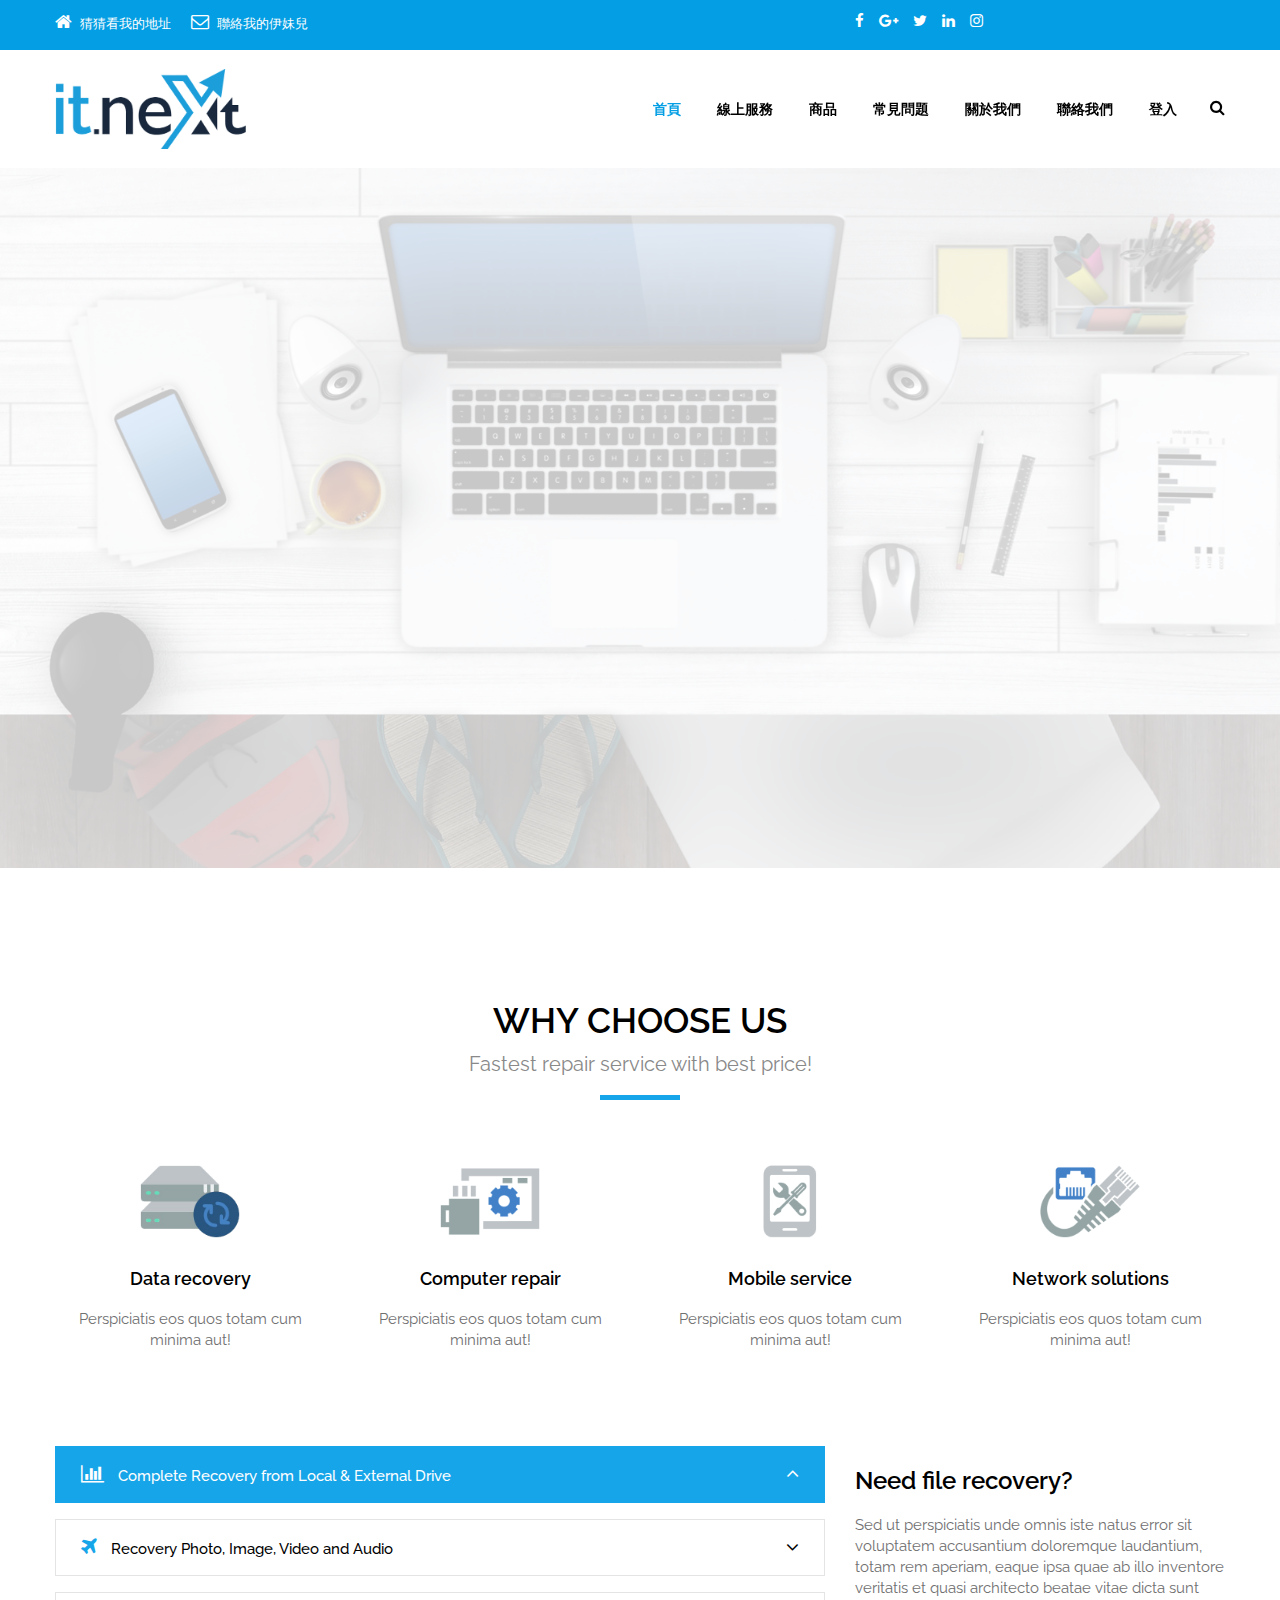
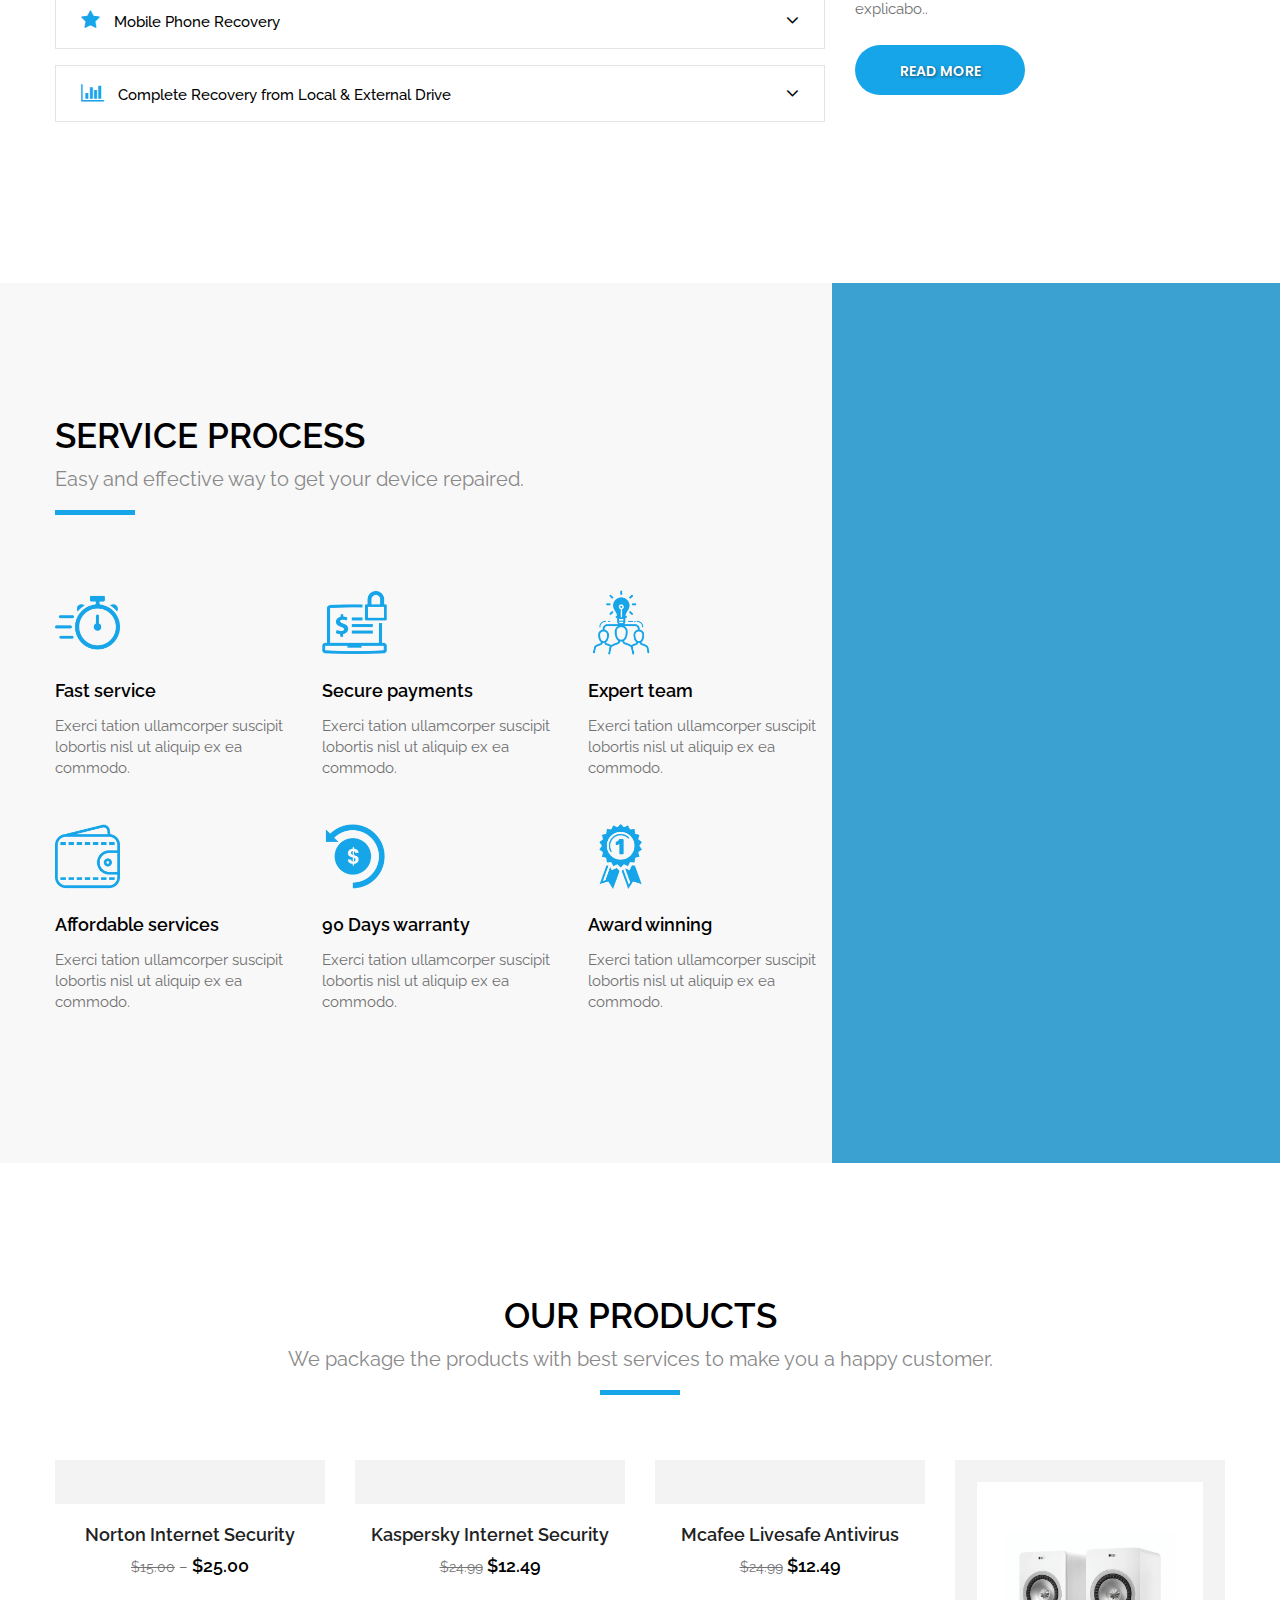
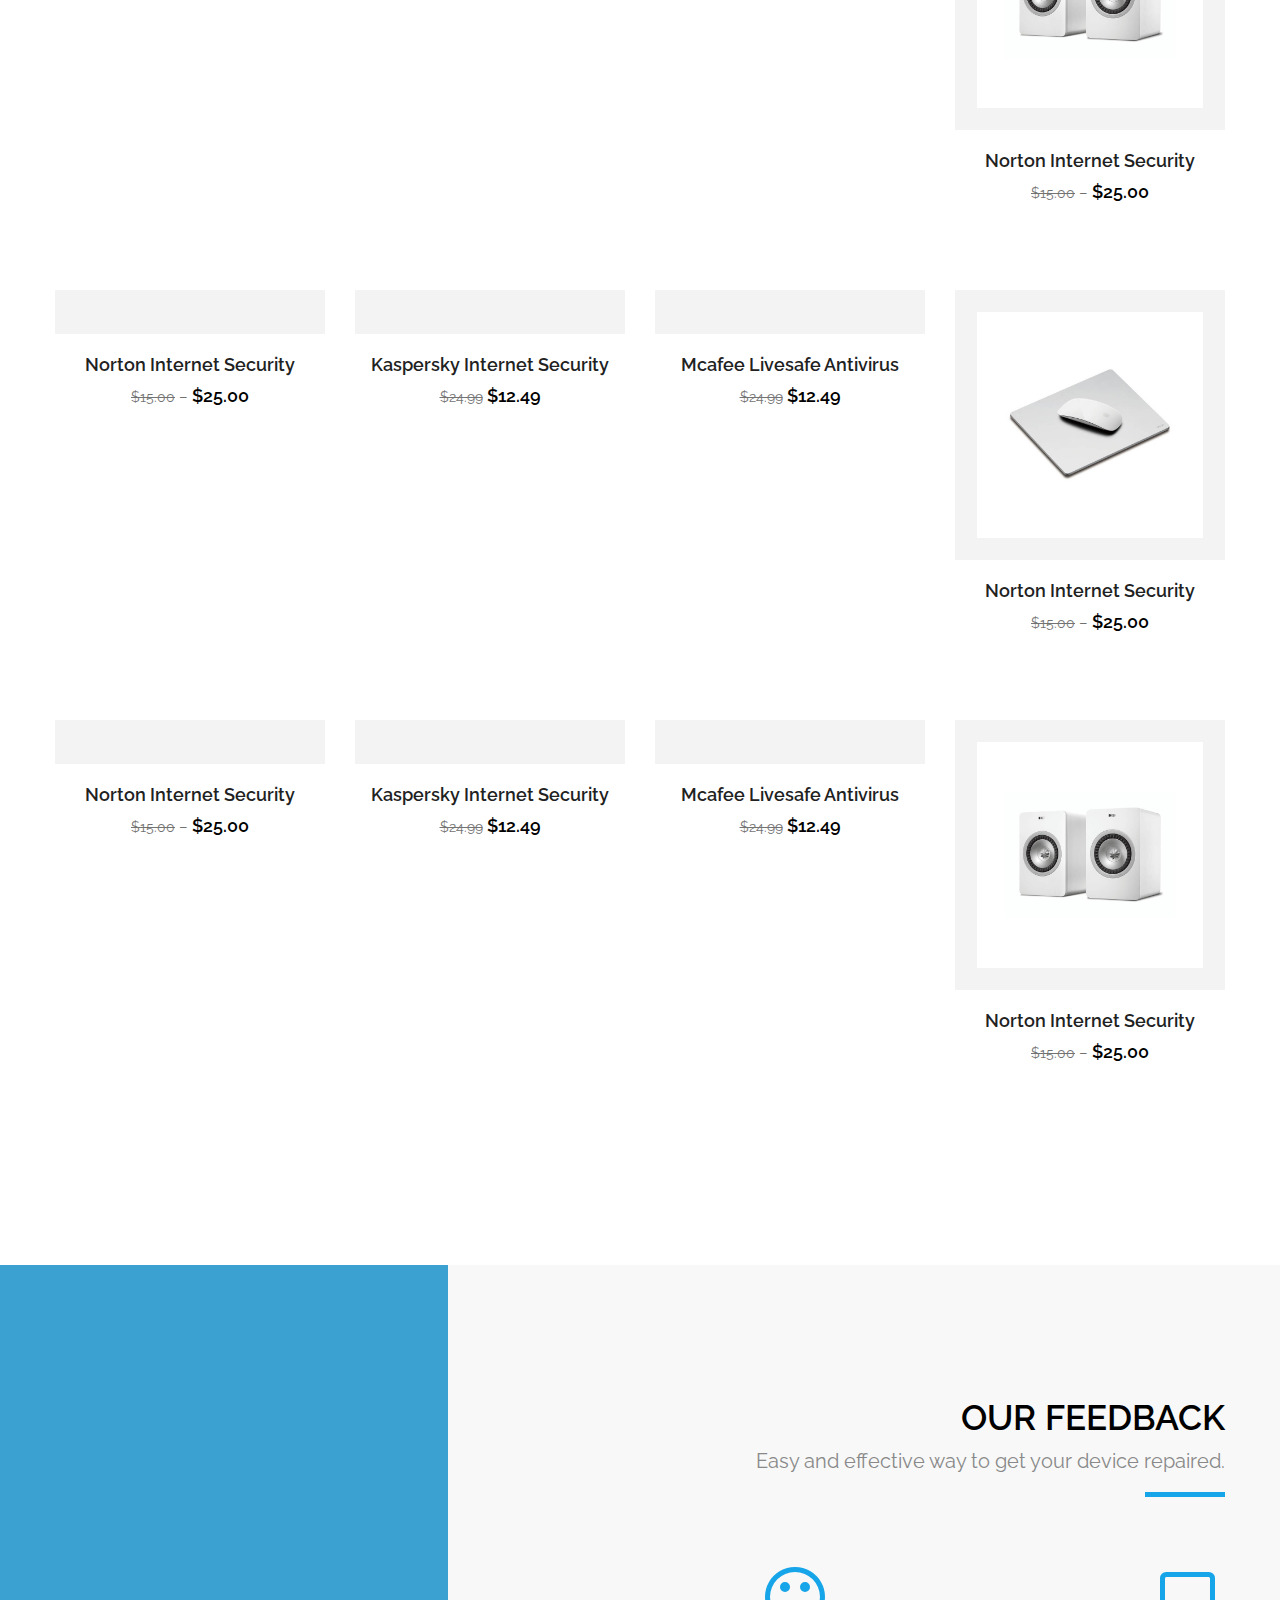
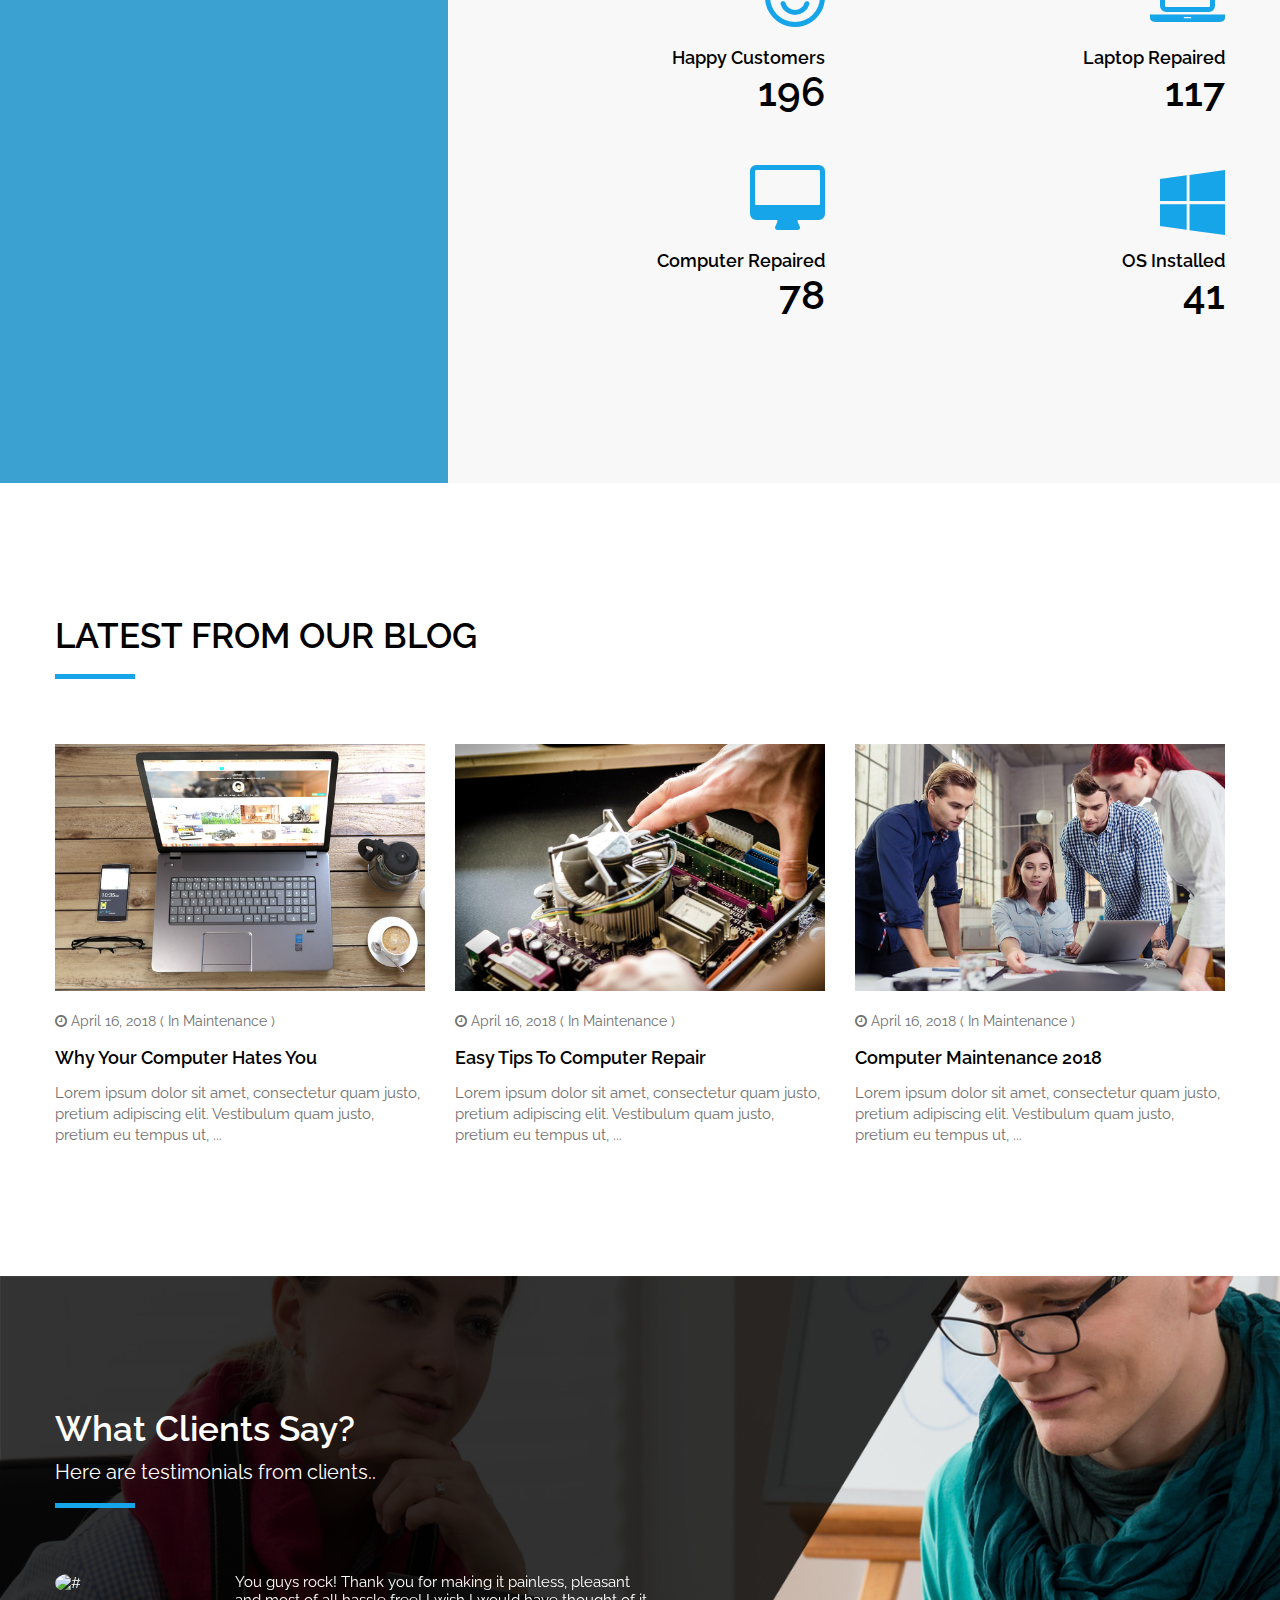
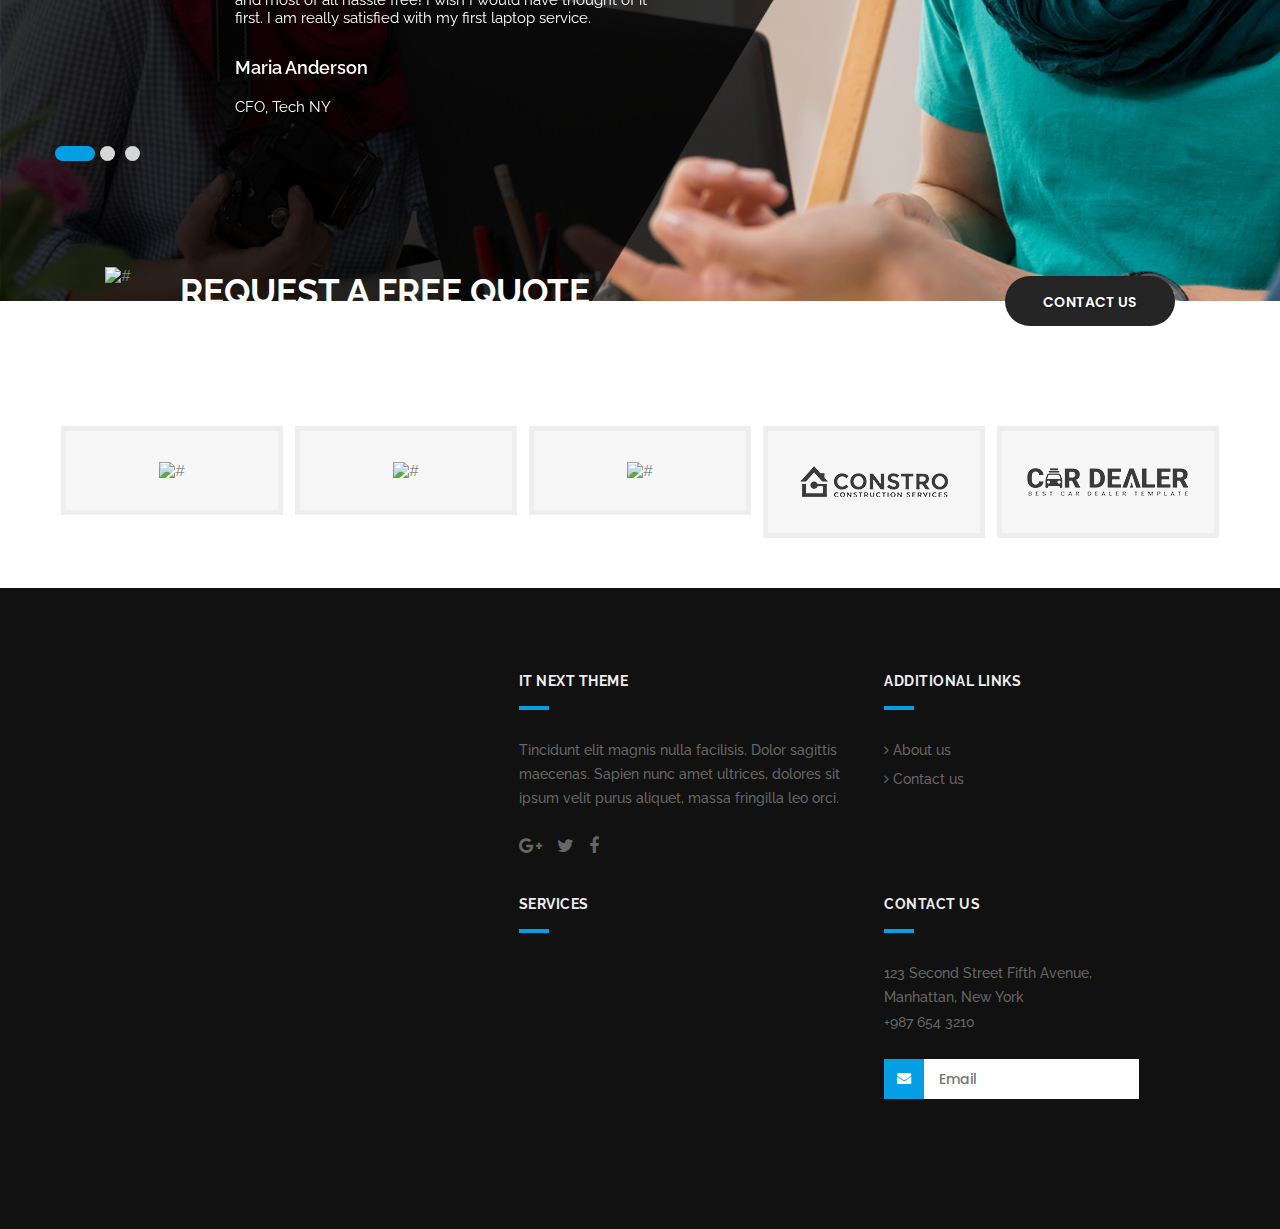
==== commit 433e776d: "Add files via upload" ====
--- a/index.html
+++ b/index.html
@@ -99,6 +99,7 @@
                 <li><a href="it_faq.html">常見問題</a></li>
                 <li><a href="it_about.html">關於我們</a></li>
                 <li> <a href="it_contact.html">聯絡我們</a></li>
+                <li> <a href="it_my_account.html">登入</a></li>
               </ul>
             </div>
             <div class="search_icon">
@@ -106,7 +107,7 @@
                 <li><a href="#" data-toggle="modal" data-target="#search_bar"><i class="fa fa-search" aria-hidden="true"></i></a></li>
               </ul>
             </div>
-          </div>
+          </div> 
           <!-- menu end -->
         </div>
       </div>
--- a/revolution/css/settings.css
+++ b/revolution/css/settings.css
@@ -0,0 +1,1261 @@
+/*-----------------------------------------------------------------------------
+
+-	Revolution Slider 5.0 Default Style Settings -
+
+Screen Stylesheet
+
+version:   	5.0.0
+date:      	29/10/15
+author:		themepunch
+email:     	info@themepunch.com
+website:   	http://www.themepunch.com
+-----------------------------------------------------------------------------*/
+
+
+
+.rtl {	direction: rtl;}
+@font-face {
+  font-family: 'revicons';
+  src: url('../fonts/revicons/revicons.eot?5510888');
+  src: url('../fonts/revicons/revicons.eot?5510888#iefix') format('embedded-opentype'),
+       url('../fonts/revicons/revicons.woff?5510888') format('woff'),
+       url('../fonts/revicons/revicons.ttf?5510888') format('truetype'),
+       url('../fonts/revicons/revicons.svg?5510888#revicons') format('svg');
+  font-weight: normal;
+  font-style: normal;
+}
+
+ [class^="revicon-"]:before, [class*=" revicon-"]:before {
+  font-family: "revicons";
+  font-style: normal;
+  font-weight: normal;
+  speak: none;
+  display: inline-block;
+  text-decoration: inherit;
+  width: 1em;
+  margin-right: .2em;
+  text-align: center; 
+
+  /* For safety - reset parent styles, that can break glyph codes*/
+  font-variant: normal;
+  text-transform: none;
+
+  /* fix buttons height, for twitter bootstrap */
+  line-height: 1em;
+
+  /* Animation center compensation - margins should be symmetric */
+  /* remove if not needed */
+  margin-left: .2em;
+
+  /* you can be more comfortable with increased icons size */
+  /* font-size: 120%; */
+
+  /* Uncomment for 3D effect */
+  /* text-shadow: 1px 1px 1px rgba(127, 127, 127, 0.3); */
+}
+
+.revicon-search-1:before { content: '\e802'; } /* '' */
+.revicon-pencil-1:before { content: '\e831'; } /* '' */
+.revicon-picture-1:before { content: '\e803'; } /* '' */
+.revicon-cancel:before { content: '\e80a'; } /* '' */
+.revicon-info-circled:before { content: '\e80f'; } /* '' */
+.revicon-trash:before { content: '\e801'; } /* '' */
+.revicon-left-dir:before { content: '\e817'; } /* '' */
+.revicon-right-dir:before { content: '\e818'; } /* '' */
+.revicon-down-open:before { content: '\e83b'; } /* '' */
+.revicon-left-open:before { content: '\e819'; } /* '' */
+.revicon-right-open:before { content: '\e81a'; } /* '' */
+.revicon-angle-left:before { content: '\e820'; } /* '' */
+.revicon-angle-right:before { content: '\e81d'; } /* '' */
+.revicon-left-big:before { content: '\e81f'; } /* '' */
+.revicon-right-big:before { content: '\e81e'; } /* '' */
+.revicon-magic:before { content: '\e807'; } /* '' */
+.revicon-picture:before { content: '\e800'; } /* '' */
+.revicon-export:before { content: '\e80b'; } /* '' */
+.revicon-cog:before { content: '\e832'; } /* '' */
+.revicon-login:before { content: '\e833'; } /* '' */
+.revicon-logout:before { content: '\e834'; } /* '' */
+.revicon-video:before { content: '\e805'; } /* '' */
+.revicon-arrow-combo:before { content: '\e827'; } /* '' */
+.revicon-left-open-1:before { content: '\e82a'; } /* '' */
+.revicon-right-open-1:before { content: '\e82b'; } /* '' */
+.revicon-left-open-mini:before { content: '\e822'; } /* '' */
+.revicon-right-open-mini:before { content: '\e823'; } /* '' */
+.revicon-left-open-big:before { content: '\e824'; } /* '' */
+.revicon-right-open-big:before { content: '\e825'; } /* '' */
+.revicon-left:before { content: '\e836'; } /* '' */
+.revicon-right:before { content: '\e826'; } /* '' */
+.revicon-ccw:before { content: '\e808'; } /* '' */
+.revicon-arrows-ccw:before { content: '\e806'; } /* '' */
+.revicon-palette:before { content: '\e829'; } /* '' */
+.revicon-list-add:before { content: '\e80c'; } /* '' */
+.revicon-doc:before { content: '\e809'; } /* '' */
+.revicon-left-open-outline:before { content: '\e82e'; } /* '' */
+.revicon-left-open-2:before { content: '\e82c'; } /* '' */
+.revicon-right-open-outline:before { content: '\e82f'; } /* '' */
+.revicon-right-open-2:before { content: '\e82d'; } /* '' */
+.revicon-equalizer:before { content: '\e83a'; } /* '' */
+.revicon-layers-alt:before { content: '\e804'; } /* '' */
+.revicon-popup:before { content: '\e828'; } /* '' */
+
+							
+
+/******************************
+	-	BASIC STYLES		-
+******************************/
+
+.rev_slider_wrapper{
+	position:relative;
+	z-index: 0;
+}
+
+
+.rev_slider{
+	position:relative;
+	overflow:visible;
+}
+
+.tp-overflow-hidden { overflow:hidden;}
+
+.tp-simpleresponsive img,
+.rev_slider img{
+	max-width:none !important;
+	-moz-transition: none;
+	-webkit-transition: none;
+	-o-transition: none;
+	transition: none;
+	margin:0px;
+	padding:0px;
+	border-width:0px;
+	border:none;
+}
+
+.rev_slider .no-slides-text{
+	font-weight:bold;
+	text-align:center;
+	padding-top:80px;
+}
+
+.rev_slider >ul,
+.rev_slider_wrapper >ul,
+.tp-revslider-mainul >li,
+.rev_slider >ul >li,
+.rev_slider >ul >li:before,
+.tp-revslider-mainul >li:before,
+.tp-simpleresponsive >ul,
+.tp-simpleresponsive >ul >li,
+.tp-simpleresponsive >ul >li:before,
+.tp-revslider-mainul >li,
+.tp-simpleresponsive >ul >li{
+	list-style:none !important;
+	position:absolute;	
+	margin:0px !important;
+	padding:0px !important;
+	overflow-x: visible;
+	overflow-y: visible;
+	list-style-type: none !important;
+	background-image:none;
+	background-position:0px 0px;
+	text-indent: 0em;
+	top:0px;left:0px;
+}
+
+
+.tp-revslider-mainul >li,
+.rev_slider >ul >li,
+.rev_slider >ul >li:before,
+.tp-revslider-mainul >li:before,
+.tp-simpleresponsive >ul >li,
+.tp-simpleresponsive >ul >li:before,
+.tp-revslider-mainul >li,
+.tp-simpleresponsive >ul >li { 
+	visibility:hidden; 
+}
+
+.tp-revslider-slidesli,
+.tp-revslider-mainul	{	
+	padding:0 !important; 
+	margin:0 !important; 
+	list-style:none !important;
+}
+
+.rev_slider li.tp-revslider-slidesli {
+    position: absolute !important;
+}
+
+
+.tp-caption .rs-untoggled-content { display:block;}
+.tp-caption .rs-toggled-content { display:none;}
+
+.rs-toggle-content-active.tp-caption .rs-toggled-content { display:block;}
+.rs-toggle-content-active.tp-caption .rs-untoggled-content { display:none;}
+
+.rev_slider .tp-caption,
+.rev_slider .caption 	{ 
+	position:relative;  
+	visibility:hidden; 
+	white-space: nowrap;
+	display: block;
+}
+
+
+.rev_slider .tp-mask-wrap .tp-caption,
+.rev_slider .tp-mask-wrap *:last-child,
+.wpb_text_column .rev_slider .tp-mask-wrap .tp-caption,
+.wpb_text_column .rev_slider .tp-mask-wrap *:last-child{
+	margin-bottom:0;
+
+}
+
+.tp-svg-layer svg {	width:100%; height:100%;position: relative;vertical-align: top}
+
+	
+/* CAROUSEL FUNCTIONS */
+.tp-carousel-wrapper {
+	cursor:url(openhand.cur), move;
+}
+.tp-carousel-wrapper.dragged {
+	cursor:url(closedhand.cur), move;
+}
+
+/* ADDED FOR SLIDELINK MANAGEMENT */
+.tp-caption {
+	z-index:1
+}
+
+.tp_inner_padding {	
+	box-sizing:border-box;	
+	-webkit-box-sizing:border-box;
+	-moz-box-sizing:border-box;
+	max-height:none !important;	
+}
+
+
+.tp-caption {	
+	-moz-user-select: none;
+	-khtml-user-select: none;
+	-webkit-user-select: none;
+	-o-user-select: none;	
+	position:absolute;
+	-webkit-font-smoothing: antialiased !important;
+}
+
+.tp-caption.tp-layer-selectable {
+	-moz-user-select: all;
+	-khtml-user-select: all;
+	-webkit-user-select: all;
+	-o-user-select: all;	
+}
+
+.tp-forcenotvisible,
+.tp-hide-revslider,
+.tp-caption.tp-hidden-caption {	
+	visibility:hidden !important; 
+	display:none !important
+}
+
+.rev_slider embed,
+.rev_slider iframe,
+.rev_slider object,
+.rev_slider audio,
+.rev_slider video {
+	max-width: none !important
+}
+
+
+
+
+
+
+/**********************************************
+	-	FULLSCREEN AND FULLWIDHT CONTAINERS	-
+**********************************************/
+.rev_slider_wrapper	{	width:100%;}
+
+.fullscreen-container {	
+	position:relative;
+	padding:0;
+}
+
+
+.fullwidthbanner-container{
+	position:relative;
+	padding:0;
+	overflow:hidden;
+}
+
+.fullwidthbanner-container .fullwidthabanner{
+	width:100%;
+	position:relative;
+}
+
+
+
+/*********************************
+	-	SPECIAL TP CAPTIONS -
+**********************************/
+
+.tp-static-layers				{	
+	position:absolute; z-index:101; top:0px;left:0px;
+	/*pointer-events:none;*/
+
+}
+
+
+.tp-caption .frontcorner		{
+	width: 0;
+	height: 0;
+	border-left: 40px solid transparent;
+	border-right: 0px solid transparent;
+	border-top: 40px solid #00A8FF;
+	position: absolute;left:-40px;top:0px;
+}
+
+.tp-caption .backcorner		{
+	width: 0;
+	height: 0;
+	border-left: 0px solid transparent;
+	border-right: 40px solid transparent;
+	border-bottom: 40px solid #00A8FF;
+	position: absolute;right:0px;top:0px;
+}
+
+.tp-caption .frontcornertop		{
+	width: 0;
+	height: 0;
+	border-left: 40px solid transparent;
+	border-right: 0px solid transparent;
+	border-bottom: 40px solid #00A8FF;
+	position: absolute;left:-40px;top:0px;
+}
+
+.tp-caption .backcornertop		{
+	width: 0;
+	height: 0;
+	border-left: 0px solid transparent;
+	border-right: 40px solid transparent;
+	border-top: 40px solid #00A8FF;
+	position: absolute;right:0px;top:0px;
+}
+									
+.tp-layer-inner-rotation {	
+	position: relative !important;
+}		
+
+
+/***********************************************
+	-	SPECIAL ALTERNATIVE IMAGE SETTINGS	-
+***********************************************/
+
+img.tp-slider-alternative-image	{	
+	width:100%; height:auto;
+}
+
+
+/******************************
+	-	IE8 HACKS	-
+*******************************/
+.noFilterClass {
+	filter:none !important;
+}
+
+
+/********************************
+	-	FULLSCREEN VIDEO	-
+*********************************/
+
+.rs-background-video-layer 		{	position: absolute;top:0px;left:0px; width:100%;height:100%;visibility: hidden;z-index: 0;}
+
+.tp-caption.coverscreenvideo	{	width:100%;height:100%;top:0px;left:0px;position:absolute;}
+.caption.fullscreenvideo,
+.tp-caption.fullscreenvideo		{	left:0px; top:0px; position:absolute;width:100%;height:100%}
+
+.caption.fullscreenvideo iframe,
+.caption.fullscreenvideo audio,
+.caption.fullscreenvideo video,
+.tp-caption.fullscreenvideo iframe,
+.tp-caption.fullscreenvideo iframe audio,
+.tp-caption.fullscreenvideo iframe video	{ width:100% !important; height:100% !important; display: none}
+
+.fullcoveredvideo audio,
+.fullscreenvideo audio
+.fullcoveredvideo video,
+.fullscreenvideo video				{	background: #000}
+
+.fullcoveredvideo .tp-poster		{	background-position: center center;background-size: cover;width:100%;height:100%;top:0px;left:0px}
+
+
+.videoisplaying .html5vid .tp-poster	{	display: none}
+
+.tp-video-play-button					{	
+	background:#000;
+	background:rgba(0,0,0,0.3);										
+	border-radius:5px;-moz-border-radius:5px;-webkit-border-radius:5px;
+	position: absolute;
+	top: 50%;
+	left: 50%;										
+	color: #FFF;
+	z-index: 3;
+	margin-top: -25px;
+	margin-left: -25px;
+	line-height: 50px !important;
+	text-align: center;
+	cursor: pointer;
+	width: 50px;
+	height:50px;
+	box-sizing: border-box;
+	-moz-box-sizing: border-box;	
+	display: inline-block;	
+	vertical-align: top;
+	z-index: 4;
+	opacity: 0;
+	-webkit-transition:opacity 300ms ease-out !important;
+	-moz-transition:opacity 300ms ease-out !important;
+	-o-transition:opacity 300ms ease-out !important;
+	transition:opacity 300ms ease-out !important;				
+}
+
+.tp-hiddenaudio,
+.tp-audio-html5 .tp-video-play-button { display:none !important;}
+.tp-caption .html5vid					{	width:100% !important; height:100% !important;}									
+.tp-video-play-button i 				{	width:50px;height:50px; display:inline-block; text-align: center; vertical-align: top; line-height: 50px !important; font-size: 40px !important;}									
+.tp-caption:hover .tp-video-play-button	{	opacity: 1;}
+.tp-caption .tp-revstop					{	display:none; border-left:5px solid #fff !important; border-right:5px solid #fff !important;margin-top:15px !important;line-height: 20px !important;vertical-align: top; font-size:25px !important;}
+.videoisplaying .revicon-right-dir		{	display:none}
+.videoisplaying .tp-revstop				{	display:inline-block}
+
+.videoisplaying  .tp-video-play-button			{	display:none}
+.tp-caption:hover .tp-video-play-button 		{ 	display:block}
+
+.fullcoveredvideo .tp-video-play-button			{	display:none !important}
+
+
+.fullscreenvideo .fullscreenvideo audio 		{	object-fit:contain !important;}
+.fullscreenvideo .fullscreenvideo video 		{	object-fit:contain !important;}
+
+.fullscreenvideo .fullcoveredvideo audio 		{	object-fit:cover !important;}
+.fullscreenvideo .fullcoveredvideo video 		{	object-fit:cover !important;}
+
+.tp-video-controls {
+	position: absolute;
+	bottom: 0;
+	left: 0;
+	right: 0;
+	padding: 5px;
+	opacity: 0;
+	-webkit-transition: opacity .3s;
+	-moz-transition: opacity .3s;
+	-o-transition: opacity .3s;
+	-ms-transition: opacity .3s;
+	transition: opacity .3s;
+	background-image: linear-gradient(to bottom, rgb(0,0,0) 13%, rgb(50,50,50) 100%);
+	background-image: -o-linear-gradient(bottom, rgb(0,0,0) 13%, rgb(50,50,50) 100%);
+	background-image: -moz-linear-gradient(bottom, rgb(0,0,0) 13%, rgb(50,50,50) 100%);
+	background-image: -webkit-linear-gradient(bottom, rgb(0,0,0) 13%, rgb(50,50,50) 100%);
+	background-image: -ms-linear-gradient(bottom, rgb(0,0,0) 13%, rgb(50,50,50) 100%);
+	background-image: -webkit-gradient(linear,left bottom,left top,color-stop(0.13, rgb(0,0,0)),color-stop(1, rgb(50,50,50)));	
+	display:table;max-width:100%; overflow:hidden;box-sizing:border-box;-moz-box-sizing:border-box;-webkit-box-sizing:border-box;
+}
+
+.tp-caption:hover .tp-video-controls {	opacity: .9;}
+
+.tp-video-button {
+	background: rgba(0,0,0,.5);
+	border: 0;
+	color: #EEE;
+	-webkit-border-radius: 3px;
+	-moz-border-radius: 3px;
+	-o-border-radius: 3px;
+	border-radius: 3px;
+	cursor:pointer;
+	line-height:12px;
+	font-size:12px;
+	color:#fff;
+	padding:0px;
+	margin:0px;
+	outline: none;
+	}
+.tp-video-button:hover 				{	cursor: pointer;}
+
+
+.tp-video-button-wrap,
+.tp-video-seek-bar-wrap,
+.tp-video-vol-bar-wrap 				{ 	padding:0px 5px;display:table-cell; vertical-align: middle;}
+
+.tp-video-seek-bar-wrap				{	width:80%}
+.tp-video-vol-bar-wrap				{	width:20%}
+
+.tp-volume-bar,
+.tp-seek-bar						{	width:100%; cursor: pointer;  outline:none; line-height:12px;margin:0; padding:0;}
+
+
+.rs-fullvideo-cover					{	width:100%;height:100%;top:0px;left:0px;position: absolute; background:transparent;z-index:5;}
+
+
+.rs-background-video-layer video::-webkit-media-controls { display:none !important;}
+.rs-background-video-layer audio::-webkit-media-controls { display:none !important;}
+
+.tp-audio-html5 .tp-video-controls {	opacity: 1 !important; visibility: visible !important}
+
+/********************************
+	-	DOTTED OVERLAYS	-
+*********************************/
+.tp-dottedoverlay						{	background-repeat:repeat;width:100%;height:100%;position:absolute;top:0px;left:0px;z-index:3}
+.tp-dottedoverlay.twoxtwo				{	background:url(../assets/gridtile.png)}
+.tp-dottedoverlay.twoxtwowhite			{	background:url(../assets/gridtile_white.png)}
+.tp-dottedoverlay.threexthree			{	background:url(../assets/gridtile_3x3.png)}
+.tp-dottedoverlay.threexthreewhite		{	background:url(../assets/gridtile_3x3_white.png)}
+
+
+/******************************
+	-	SHADOWS		-
+******************************/
+
+.tp-shadowcover	{	width:100%;height:100%;top:0px;left:0px;background: #fff;position: absolute; z-index: -1;}
+.tp-shadow1 {
+	-webkit-box-shadow: 0 10px 6px -6px rgba(0,0,0,0.8);
+	   -moz-box-shadow: 0 10px 6px -6px rgba(0,0,0,0.8);
+	        box-shadow: 0 10px 6px -6px rgba(0,0,0,0.8);
+}
+
+.tp-shadow2:before, .tp-shadow2:after,
+.tp-shadow3:before, .tp-shadow4:after
+{
+  z-index: -2;
+  position: absolute;
+  content: "";
+  bottom: 10px;
+  left: 10px;
+  width: 50%;
+  top: 85%;
+  max-width:300px;
+  background: transparent;
+  -webkit-box-shadow: 0 15px 10px rgba(0,0,0,0.8);
+  -moz-box-shadow: 0 15px 10px rgba(0,0,0,0.8);
+  box-shadow: 0 15px 10px rgba(0,0,0,0.8);
+  -webkit-transform: rotate(-3deg);
+  -moz-transform: rotate(-3deg);
+  -o-transform: rotate(-3deg);
+  -ms-transform: rotate(-3deg);
+  transform: rotate(-3deg);
+}
+
+.tp-shadow2:after,
+.tp-shadow4:after
+{
+  -webkit-transform: rotate(3deg);
+  -moz-transform: rotate(3deg);
+  -o-transform: rotate(3deg);
+  -ms-transform: rotate(3deg);
+  transform: rotate(3deg);
+  right: 10px;
+  left: auto;
+}
+
+.tp-shadow5
+{
+  	position:relative;       
+    -webkit-box-shadow:0 1px 4px rgba(0, 0, 0, 0.3), 0 0 40px rgba(0, 0, 0, 0.1) inset;
+       -moz-box-shadow:0 1px 4px rgba(0, 0, 0, 0.3), 0 0 40px rgba(0, 0, 0, 0.1) inset;
+            box-shadow:0 1px 4px rgba(0, 0, 0, 0.3), 0 0 40px rgba(0, 0, 0, 0.1) inset;
+}
+.tp-shadow5:before, .tp-shadow5:after
+{
+	content:"";
+    position:absolute; 
+    z-index:-2;
+    -webkit-box-shadow:0 0 25px 0px rgba(0,0,0,0.6);
+    -moz-box-shadow:0 0 25px 0px  rgba(0,0,0,0.6);
+    box-shadow:0 0 25px 0px  rgba(0,0,0,0.6);
+    top:30%;
+    bottom:0;
+    left:20px;
+    right:20px;
+    -moz-border-radius:100px / 20px;
+    border-radius:100px / 20px;
+}
+
+/******************************
+	-	BUTTONS	-
+*******************************/
+
+.tp-button{
+	padding:6px 13px 5px;
+	border-radius: 3px;
+	-moz-border-radius: 3px;
+	-webkit-border-radius: 3px;
+	height:30px;
+	cursor:pointer;
+	color:#fff !important; text-shadow:0px 1px 1px rgba(0, 0, 0, 0.6) !important; font-size:15px; line-height:45px !important;
+	font-family: arial, sans-serif; font-weight: bold; letter-spacing: -1px;
+	text-decoration:none;
+}
+
+.tp-button.big	{	color:#fff; text-shadow:0px 1px 1px rgba(0, 0, 0, 0.6); font-weight:bold; padding:9px 20px; font-size:19px;  line-height:57px !important; }
+
+
+.purchase:hover,
+.tp-button:hover,
+.tp-button.big:hover {	background-position:bottom, 15px 11px}
+
+	
+/*	BUTTON COLORS	*/
+
+.tp-button.green, .tp-button:hover.green,
+.purchase.green, .purchase:hover.green			{ background-color:#21a117; -webkit-box-shadow:  0px 3px 0px 0px #104d0b;        -moz-box-shadow:   0px 3px 0px 0px #104d0b;        box-shadow:   0px 3px 0px 0px #104d0b;  }
+
+.tp-button.blue, .tp-button:hover.blue,
+.purchase.blue, .purchase:hover.blue			{ background-color:#1d78cb; -webkit-box-shadow:  0px 3px 0px 0px #0f3e68;        -moz-box-shadow:   0px 3px 0px 0px #0f3e68;        box-shadow:   0px 3px 0px 0px #0f3e68}
+
+.tp-button.red, .tp-button:hover.red,
+.purchase.red, .purchase:hover.red				{ background-color:#cb1d1d; -webkit-box-shadow:  0px 3px 0px 0px #7c1212;        -moz-box-shadow:   0px 3px 0px 0px #7c1212;        box-shadow:   0px 3px 0px 0px #7c1212}
+
+.tp-button.orange, .tp-button:hover.orange,
+.purchase.orange, .purchase:hover.orange		{ background-color:#ff7700; -webkit-box-shadow:  0px 3px 0px 0px #a34c00;        -moz-box-shadow:   0px 3px 0px 0px #a34c00;        box-shadow:   0px 3px 0px 0px #a34c00}
+
+.tp-button.darkgrey,.tp-button.grey,
+.tp-button:hover.darkgrey,.tp-button:hover.grey,
+.purchase.darkgrey, .purchase:hover.darkgrey	{ background-color:#555; -webkit-box-shadow:  0px 3px 0px 0px #222;        -moz-box-shadow:   0px 3px 0px 0px #222;        box-shadow:   0px 3px 0px 0px #222}
+
+.tp-button.lightgrey, .tp-button:hover.lightgrey,
+.purchase.lightgrey, .purchase:hover.lightgrey	{ background-color:#888; -webkit-box-shadow:  0px 3px 0px 0px #555;        -moz-box-shadow:   0px 3px 0px 0px #555;        box-shadow:   0px 3px 0px 0px #555}
+
+
+
+/* TP BUTTONS DESKTOP SIZE */
+
+.rev-btn,
+.rev-btn:visited						{ 	outline:none !important; box-shadow:none !important; text-decoration: none !important; line-height: 44px; font-size: 17px; font-weight: 500; padding: 12px 35px; box-sizing:border-box;-moz-box-sizing:border-box;-webkit-box-sizing:border-box;  font-family: "Roboto", sans-serif;  cursor: pointer;}
+
+.rev-btn.rev-uppercase,
+.rev-btn.rev-uppercase:visited			{ 	text-transform: uppercase; letter-spacing: 1px; font-size: 15px; font-weight: 900; }
+
+.rev-btn.rev-withicon i					{ 	font-size: 15px; font-weight: normal; position: relative; top: 0px; -webkit-transition: all 0.2s ease-out !important; -moz-transition: all 0.2s ease-out !important; -o-transition: all 0.2s ease-out !important; -ms-transition: all 0.2s ease-out !important; margin-left:10px !important;}
+
+.rev-btn.rev-hiddenicon i				{ 	font-size: 15px; font-weight: normal; position: relative; top: 0px; -webkit-transition: all 0.2s ease-out !important; -moz-transition: all 0.2s ease-out !important; -o-transition: all 0.2s ease-out !important; -ms-transition: all 0.2s ease-out !important; opacity: 0; margin-left:0px !important; width:0px !important;  }
+.rev-btn.rev-hiddenicon:hover i			{   opacity: 1 !important; margin-left:10px !important; width:auto !important;}
+
+/* REV BUTTONS MEDIUM */
+.rev-btn.rev-medium,
+.rev-btn.rev-medium:visited				{	 line-height: 36px; font-size: 14px; padding: 10px 30px; }
+
+.rev-btn.rev-medium.rev-withicon i		{ 	font-size: 14px; top: 0px; }
+
+.rev-btn.rev-medium.rev-hiddenicon i	{ 	font-size: 14px; top: 0px; }
+
+
+/* REV BUTTONS SMALL */
+.rev-btn.rev-small,
+.rev-btn.rev-small:visited				{	line-height: 28px; font-size: 12px; padding: 7px 20px; }
+
+.rev-btn.rev-small.rev-withicon i		{	font-size: 12px; top: 0px; }
+
+.rev-btn.rev-small.rev-hiddenicon i		{ 	font-size: 12px; top: 0px; }
+
+
+/* ROUNDING OPTIONS */
+.rev-maxround 							{ 	-webkit-border-radius: 30px; -moz-border-radius: 30px; border-radius: 30px; }
+.rev-minround 							{ 	-webkit-border-radius: 3px; -moz-border-radius: 3px; border-radius: 3px; }	
+
+
+/* BURGER BUTTON */
+.rev-burger {
+  position: relative;
+  width: 60px;
+  height: 60px;
+  box-sizing: border-box;
+  padding: 22px 0 0 14px;
+  border-radius: 50%;
+  border: 1px solid rgba(51,51,51,0.25);
+  tap-highlight-color: transparent;
+  cursor: pointer;
+}
+.rev-burger span {
+  display: block;
+  width: 30px;
+  height: 3px;
+  background: #333;
+  transition: .7s;
+  pointer-events: none;
+  transform-style: flat !important;
+}
+.rev-burger span:nth-child(2) {
+  margin: 3px 0;
+}
+
+#dialog_addbutton .rev-burger:hover :first-child,
+.open .rev-burger :first-child,
+.open.rev-burger :first-child {
+  transform: translateY(6px) rotate(-45deg);
+  -webkit-transform: translateY(6px) rotate(-45deg);
+}
+#dialog_addbutton .rev-burger:hover :nth-child(2),
+.open .rev-burger :nth-child(2),
+.open.rev-burger :nth-child(2) {
+  transform: rotate(-45deg);
+  -webkit-transform: rotate(-45deg);
+  opacity: 0;
+}
+#dialog_addbutton .rev-burger:hover :last-child,
+.open .rev-burger :last-child,
+.open.rev-burger :last-child {
+  transform: translateY(-6px) rotate(-135deg);
+  -webkit-transform: translateY(-6px) rotate(-135deg);
+}
+
+.rev-burger.revb-white {
+  border: 2px solid rgba(255,255,255,0.2);
+}
+.rev-burger.revb-white span {
+  background: #fff;
+}
+.rev-burger.revb-whitenoborder {
+  border: 0;
+}
+.rev-burger.revb-whitenoborder span {
+  background: #fff;
+}
+.rev-burger.revb-darknoborder {
+  border: 0;
+}
+.rev-burger.revb-darknoborder span {
+  background: #333;
+}
+
+.rev-burger.revb-whitefull {
+  background: #fff;
+  border:none;
+}
+
+.rev-burger.revb-whitefull span {
+	background:#333;
+}
+
+.rev-burger.revb-darkfull {
+  background: #333;
+  border:none;
+}
+
+.rev-burger.revb-darkfull span {
+	background:#fff;
+}
+
+
+/* SCROLL DOWN BUTTON */
+@-webkit-keyframes rev-ani-mouse {
+	0% { opacity: 1;top: 29%;}
+	15% {opacity: 1;top: 50%;}
+	50% { opacity: 0;top: 50%;}
+	100% { opacity: 0;top: 29%;}
+}
+@-moz-keyframes rev-ani-mouse {
+	0% {opacity: 1;top: 29%;}
+	15% {opacity: 1;top: 50%;}
+	50% {opacity: 0;top: 50%;}
+	100% {opacity: 0;top: 29%;}
+}
+@keyframes rev-ani-mouse {
+	0% {opacity: 1;top: 29%;}
+	15% {opacity: 1;top: 50%;}
+	50% {opacity: 0;top: 50%;}
+	100% {opacity: 0;top: 29%;}
+}
+.rev-scroll-btn {
+	display: inline-block;
+	position: relative;
+	left: 0;
+	right: 0;
+	text-align: center;
+	cursor: pointer;
+	width:35px;
+	height:55px;
+	-webkit-box-sizing: border-box;
+	-moz-box-sizing: border-box;
+	box-sizing: border-box;
+	border: 3px solid white;
+	border-radius: 23px;
+}
+.rev-scroll-btn > * {
+	display: inline-block;
+	line-height: 18px;
+	font-size: 13px;
+	font-weight: normal;
+	color: #7f8c8d;
+	color: #ffffff;
+	font-family: "proxima-nova", "Helvetica Neue", Helvetica, Arial, sans-serif;
+	letter-spacing: 2px;
+}
+.rev-scroll-btn > *:hover,
+.rev-scroll-btn > *:focus,
+.rev-scroll-btn > *.active {
+	color: #ffffff;
+}
+.rev-scroll-btn > *:hover,
+.rev-scroll-btn > *:focus,
+.rev-scroll-btn > *:active,
+.rev-scroll-btn > *.active {
+	filter: alpha(opacity=80);
+}
+
+.rev-scroll-btn.revs-fullwhite  {
+	background:#fff;
+}
+
+.rev-scroll-btn.revs-fullwhite span {
+	background: #333;	
+}
+
+.rev-scroll-btn.revs-fulldark  {
+	background:#333;
+	border:none;
+}
+
+.rev-scroll-btn.revs-fulldark  span {
+	background: #fff;	
+}
+
+.rev-scroll-btn span {
+	position: absolute;
+	display: block;
+	top: 29%;
+	left: 50%;
+	width: 8px;
+	height: 8px;
+	margin: -4px 0 0 -4px;
+	background: white;
+	border-radius: 50%;
+	-webkit-animation: rev-ani-mouse 2.5s linear infinite;
+	-moz-animation: rev-ani-mouse 2.5s linear infinite;
+	animation: rev-ani-mouse 2.5s linear infinite;
+}
+
+.rev-scroll-btn.revs-dark {
+	border-color:#333;
+}
+.rev-scroll-btn.revs-dark span {
+	background: #333;	
+}
+
+.rev-control-btn {
+	position: relative;
+	display: inline-block;
+	z-index: 5;	
+	color: #FFF;  
+	font-size: 20px;
+	line-height: 60px;
+	font-weight: 400;
+	font-style: normal;
+	font-family: Raleway;	
+	text-decoration: none;
+	text-align: center;
+	background-color: #000;	
+	border-radius: 50px;	
+	text-shadow: none;
+	background-color: rgba(0, 0, 0, 0.50);
+	width:60px;
+	height:60px;
+	box-sizing: border-box;
+	cursor: pointer;
+}
+
+.rev-cbutton-dark-sr	{	
+	border-radius: 3px;		
+}
+
+.rev-cbutton-light	{	
+	color: #333;  	
+	background-color: rgba(255,255,255, 0.75);	
+}
+
+.rev-cbutton-light-sr	{		
+	color: #333;  	
+	border-radius: 3px;		
+	background-color: rgba(255,255,255, 0.75);
+}
+
+
+.rev-sbutton {	
+	line-height: 37px;	
+	width:37px;
+	height:37px;	
+}
+
+.rev-sbutton-blue	{	
+	background-color: #3B5998
+}
+.rev-sbutton-lightblue	{	
+	background-color: #00A0D1;
+}
+.rev-sbutton-red	{	
+	background-color: #DD4B39;
+}
+
+
+
+
+/************************************
+-	TP BANNER TIMER		-
+*************************************/
+.tp-bannertimer								{	visibility: hidden; width:100%; height:5px; /*background:url(../assets/timer.png);*/ background: #fff; background: rgba(0,0,0,0.15); position:absolute; z-index:200; top:0px}
+.tp-bannertimer.tp-bottom					{	top:auto; bottom:0px !important;height:5px}
+
+
+/*********************************************
+-	BASIC SETTINGS FOR THE BANNER	-
+***********************************************/
+
+ .tp-simpleresponsive img {
+	-moz-user-select: none;
+    -khtml-user-select: none;
+    -webkit-user-select: none;
+    -o-user-select: none;
+}
+
+.tp-caption img {
+	background: transparent;
+	-ms-filter: "progid:DXImageTransform.Microsoft.gradient(startColorstr=#00FFFFFF,endColorstr=#00FFFFFF)";
+	filter: progid:DXImageTransform.Microsoft.gradient(startColorstr=#00FFFFFF,endColorstr=#00FFFFFF);
+	zoom: 1;
+}
+
+
+
+/*  CAPTION SLIDELINK   **/
+.caption.slidelink a div,
+.tp-caption.slidelink a div {	width:3000px; height:1500px;  background:url(../assets/coloredbg.png) repeat}
+.tp-caption.slidelink a span{	background:url(../assets/coloredbg.png) repeat}
+.tp-shape {	width:100%;height:100%;}
+
+
+
+/*********************************************
+-	WOOCOMMERCE STYLES	-
+***********************************************/
+
+.tp-caption .rs-starring				{	display: inline-block}
+.tp-caption .rs-starring .star-rating	{	float: none;}
+
+.tp-caption .rs-starring .star-rating {
+	color: #FFC321 !important;
+	display: inline-block;
+    vertical-align: top;
+}
+
+.tp-caption .rs-starring .star-rating, 
+.tp-caption .rs-starring-page .star-rating {	
+	position: relative;
+	height: 1em;
+	
+	width: 5.4em;
+	font-family: star;
+}
+
+.tp-caption  .rs-starring .star-rating:before, 
+.tp-caption  .rs-starring-page .star-rating:before {
+	content: "\73\73\73\73\73";
+	color: #E0DADF;
+	float: left;
+	top: 0;
+	left: 0;
+	position: absolute;
+}
+
+.tp-caption .rs-starring .star-rating span {
+	overflow: hidden;
+	float: left;
+	top: 0;
+	left: 0;
+	position: absolute;
+	padding-top: 1.5em;
+	font-size: 1em !important;
+}
+
+.tp-caption .rs-starring .star-rating span:before,
+.tp-caption .rs-starring .star-rating span:before {
+	content: "\53\53\53\53\53";
+	top: 0;
+	position: absolute;
+	left: 0;
+}
+
+.tp-caption .rs-starring .star-rating {
+	color: #FFC321 !important;
+}
+
+
+.tp-caption .rs-starring .star-rating, 
+.tp-caption .rs-starring-page .star-rating {
+	
+	font-size: 1em !important;
+	font-family: star;
+}
+
+
+/******************************
+	-	LOADER FORMS	-
+********************************/
+
+.tp-loader 	{
+	top:50%; left:50%;
+	z-index:10000;
+	position:absolute;
+}
+
+.tp-loader.spinner0 {
+	width: 40px;
+	height: 40px;
+	background-color: #fff;
+	background:url(../assets/loader.gif) no-repeat center center;
+	box-shadow: 0px 0px 20px 0px rgba(0,0,0,0.15);
+	-webkit-box-shadow: 0px 0px 20px 0px rgba(0,0,0,0.15);
+	margin-top:-20px;
+	margin-left:-20px;
+	-webkit-animation: tp-rotateplane 1.2s infinite ease-in-out;
+	animation: tp-rotateplane 1.2s infinite ease-in-out;
+	border-radius: 3px;
+	-moz-border-radius: 3px;
+	-webkit-border-radius: 3px;
+}
+
+
+.tp-loader.spinner1 {
+	width: 40px;
+	height: 40px;
+	background-color: #fff;
+	box-shadow: 0px 0px 20px 0px rgba(0,0,0,0.15);
+	-webkit-box-shadow: 0px 0px 20px 0px rgba(0,0,0,0.15);
+	margin-top:-20px;
+	margin-left:-20px;
+	-webkit-animation: tp-rotateplane 1.2s infinite ease-in-out;
+	animation: tp-rotateplane 1.2s infinite ease-in-out;
+	border-radius: 3px;
+	-moz-border-radius: 3px;
+	-webkit-border-radius: 3px;
+}
+
+
+
+.tp-loader.spinner5 	{	
+	background:url(../assets/loader.gif) no-repeat 10px 10px;
+	background-color:#fff;
+	margin:-22px -22px;
+	width:44px;height:44px;
+	border-radius: 3px;
+	-moz-border-radius: 3px;
+	-webkit-border-radius: 3px;
+}
+
+
+@-webkit-keyframes tp-rotateplane {
+  0% { -webkit-transform: perspective(120px) }
+  50% { -webkit-transform: perspective(120px) rotateY(180deg) }
+  100% { -webkit-transform: perspective(120px) rotateY(180deg)  rotateX(180deg) }
+}
+
+@keyframes tp-rotateplane {
+  0% { transform: perspective(120px) rotateX(0deg) rotateY(0deg);} 
+  50% { transform: perspective(120px) rotateX(-180.1deg) rotateY(0deg);} 
+  100% { transform: perspective(120px) rotateX(-180deg) rotateY(-179.9deg);}
+}
+
+
+.tp-loader.spinner2 {
+	width: 40px;
+	height: 40px;
+	margin-top:-20px;margin-left:-20px;
+	background-color: #ff0000;
+	box-shadow: 0px 0px 20px 0px rgba(0,0,0,0.15);
+	-webkit-box-shadow: 0px 0px 20px 0px rgba(0,0,0,0.15);
+	border-radius: 100%;
+	-webkit-animation: tp-scaleout 1.0s infinite ease-in-out;
+	animation: tp-scaleout 1.0s infinite ease-in-out;
+}
+
+@-webkit-keyframes tp-scaleout {
+  0% { -webkit-transform: scale(0.0) }
+  100% {-webkit-transform: scale(1.0); opacity: 0;}
+}
+
+@keyframes tp-scaleout {
+  0% {transform: scale(0.0);-webkit-transform: scale(0.0);} 
+  100% {transform: scale(1.0);-webkit-transform: scale(1.0);opacity: 0;}
+}
+
+
+.tp-loader.spinner3 {
+  margin: -9px 0px 0px -35px;
+  width: 70px;
+  text-align: center;
+}
+
+.tp-loader.spinner3 .bounce1,
+.tp-loader.spinner3 .bounce2,
+.tp-loader.spinner3 .bounce3 {
+  width: 18px;
+  height: 18px;
+  background-color: #fff;
+  box-shadow: 0px 0px 20px 0px rgba(0,0,0,0.15);
+  -webkit-box-shadow: 0px 0px 20px 0px rgba(0,0,0,0.15);
+  border-radius: 100%;
+  display: inline-block;
+  -webkit-animation: tp-bouncedelay 1.4s infinite ease-in-out;
+  animation: tp-bouncedelay 1.4s infinite ease-in-out;
+  /* Prevent first frame from flickering when animation starts */
+  -webkit-animation-fill-mode: both;
+  animation-fill-mode: both;
+}
+
+.tp-loader.spinner3 .bounce1 {
+  -webkit-animation-delay: -0.32s;
+  animation-delay: -0.32s;
+}
+
+.tp-loader.spinner3 .bounce2 {
+  -webkit-animation-delay: -0.16s;
+  animation-delay: -0.16s;
+}
+
+@-webkit-keyframes tp-bouncedelay {
+  0%, 80%, 100% { -webkit-transform: scale(0.0) }
+  40% { -webkit-transform: scale(1.0) }
+}
+
+@keyframes tp-bouncedelay {
+  0%, 80%, 100% {transform: scale(0.0);} 
+  40% {transform: scale(1.0);}
+}
+
+
+
+
+.tp-loader.spinner4 {
+  margin: -20px 0px 0px -20px;
+  width: 40px;
+  height: 40px;
+  text-align: center;
+  -webkit-animation: tp-rotate 2.0s infinite linear;
+  animation: tp-rotate 2.0s infinite linear;
+}
+
+.tp-loader.spinner4 .dot1,
+.tp-loader.spinner4 .dot2 {
+  width: 60%;
+  height: 60%;
+  display: inline-block;
+  position: absolute;
+  top: 0;
+  background-color: #fff;
+  border-radius: 100%;
+  -webkit-animation: tp-bounce 2.0s infinite ease-in-out;
+  animation: tp-bounce 2.0s infinite ease-in-out;
+  box-shadow: 0px 0px 20px 0px rgba(0,0,0,0.15);
+  -webkit-box-shadow: 0px 0px 20px 0px rgba(0,0,0,0.15);
+}
+
+.tp-loader.spinner4 .dot2 {
+  top: auto;
+  bottom: 0px;
+  -webkit-animation-delay: -1.0s;
+  animation-delay: -1.0s;
+}
+
+@-webkit-keyframes tp-rotate { 100% { -webkit-transform: rotate(360deg) }}
+@keyframes tp-rotate { 100% { transform: rotate(360deg); -webkit-transform: rotate(360deg) }}
+
+@-webkit-keyframes tp-bounce {
+  0%, 100% { -webkit-transform: scale(0.0) }
+  50% { -webkit-transform: scale(1.0) }
+}
+
+@keyframes tp-bounce {
+  0%, 100% {transform: scale(0.0);} 
+  50% { transform: scale(1.0);}
+}
+
+
+
+/***********************************************
+	-  STANDARD NAVIGATION SETTINGS 
+***********************************************/
+
+
+.tp-thumbs.navbar,
+.tp-bullets.navbar,
+.tp-tabs.navbar					{	border:none; min-height: 0; margin:0; border-radius: 0; -moz-border-radius:0; -webkit-border-radius:0;}
+
+.tp-tabs,
+.tp-thumbs,
+.tp-bullets						{	position:absolute; display:block; z-index:1000; top:0px; left:0px;}
+
+.tp-tab,
+.tp-thumb 						{	cursor: pointer; position:absolute;opacity:0.5;  box-sizing: border-box;-moz-box-sizing: border-box;-webkit-box-sizing: border-box;}
+
+.tp-arr-imgholder,
+.tp-videoposter,
+.tp-thumb-image,
+.tp-tab-image					{	background-position: center center; background-size:cover;width:100%;height:100%; display:block; position:absolute;top:0px;left:0px;}
+
+.tp-tab:hover,
+.tp-tab.selected,
+.tp-thumb:hover,
+.tp-thumb.selected				{	opacity:1;}
+
+.tp-tab-mask,
+.tp-thumb-mask 					{	box-sizing:border-box !important; -webkit-box-sizing:border-box !important; -moz-box-sizing:border-box !important}
+
+.tp-tabs,
+.tp-thumbs						{	box-sizing:content-box !important; -webkit-box-sizing:content-box !important; -moz-box-sizing: content-box !important}
+
+.tp-bullet 						{	width:15px;height:15px; position:absolute; background:#fff; background:rgba(255,255,255,0.3); cursor: pointer;}
+.tp-bullet.selected,
+.tp-bullet:hover				{	background:#fff;}
+
+.tp-bannertimer					{	background:#000; background:rgba(0,0,0,0.15); height:5px;}
+
+
+.tparrows						{	cursor:pointer; background:#000; background:rgba(0,0,0,0.5); width:40px;height:40px;position:absolute; display:block; z-index:1000; }
+.tparrows:hover 				{	background:#000;}
+.tparrows:before				{	font-family: "revicons"; font-size:15px; color:#fff; display:block; line-height: 40px; text-align: center;}
+.tparrows.tp-leftarrow:before	{	content: '\e824'; }
+.tparrows.tp-rightarrow:before	{	content: '\e825'; }
+
+
+
+/***************************
+	- KEN BURNS FIXES -
+***************************/
+
+body.rtl .tp-kbimg {left: 0 !important}
+
+
+
+/***************************
+	- 3D SHADOW MODE -
+***************************/
+
+.dddwrappershadow { box-shadow:0 45px 100px rgba(0, 0, 0, 0.4);}
+
+/*******************
+	- DEBUG MODE -
+*******************/
+
+.hglayerinfo				   {	  position: fixed;
+  bottom: 0px;
+  left: 0px;
+  color: #FFF;
+  font-size: 12px;
+  line-height: 20px;
+  font-weight: 600;
+  background: rgba(0, 0, 0, 0.75);
+  padding: 5px 10px;
+  z-index: 2000;
+  white-space: normal;}
+.hginfo 					   { 	position:absolute;top:-2px;left:-2px;color:#e74c3c;font-size:12px;font-weight:600; background:#000;padding:2px 5px;}
+.indebugmode .tp-caption:hover { 	border:1px dashed #c0392b !important;}
+.helpgrid 					   { 	border:2px dashed #c0392b;position:absolute;top:0px;left:0px;z-index:0 }
+#revsliderlogloglog				{	padding:15px;color:#fff;position:fixed; top:0px;left:0px;width:200px;height:150px;background:rgba(0,0,0,0.7); z-index:100000; font-size:10px; overflow:scroll;}
+
+
+
+
+
--- a/revolution/css/layers.css
+++ b/revolution/css/layers.css
@@ -0,0 +1,5805 @@
+/*-----------------------------------------------------------------------------
+
+-	Revolution Slider 5.0 Layer Style Settings -
+
+Screen Stylesheet
+
+version:   	5.0.0
+date:      	18/03/15
+author:		themepunch
+email:     	info@themepunch.com
+website:   	http://www.themepunch.com
+-----------------------------------------------------------------------------*/
+
+* {
+    -webkit-box-sizing: border-box;
+    -moz-box-sizing: border-box;
+    box-sizing: border-box;
+}
+
+.tp-caption.Twitter-Content a,.tp-caption.Twitter-Content a:visited
+{
+	color:#0084B4!important;
+}
+
+.tp-caption.Twitter-Content a:hover
+{
+	color:#0084B4!important;
+	text-decoration:underline!important;
+}
+
+.tp-caption.medium_grey,.medium_grey
+{
+	background-color:#888;
+	border-style:none;
+	border-width:0;
+	color:#fff;
+	font-family:Arial;
+	font-size:20px;
+	font-weight:700;
+	line-height:20px;
+	margin:0;
+	padding:2px 4px;
+	position:absolute;
+	text-shadow:0 2px 5px rgba(0,0,0,0.5);
+	white-space:nowrap;
+}
+
+.tp-caption.small_text,.small_text
+{
+	border-style:none;
+	border-width:0;
+	color:#fff;
+	font-family:Arial;
+	font-size:14px;
+	font-weight:700;
+	line-height:20px;
+	margin:0;
+	position:absolute;
+	text-shadow:0 2px 5px rgba(0,0,0,0.5);
+	white-space:nowrap;
+}
+
+.tp-caption.medium_text,.medium_text
+{
+	border-style:none;
+	border-width:0;
+	color:#fff;
+	font-family:Arial;
+	font-size:20px;
+	font-weight:700;
+	line-height:20px;
+	margin:0;
+	position:absolute;
+	text-shadow:0 2px 5px rgba(0,0,0,0.5);
+	white-space:nowrap;
+}
+
+.tp-caption.large_text,.large_text
+{
+	border-style:none;
+	border-width:0;
+	color:#fff;
+	font-family:Arial;
+	font-size:40px;
+	font-weight:700;
+	line-height:40px;
+	margin:0;
+	position:absolute;
+	text-shadow:0 2px 5px rgba(0,0,0,0.5);
+	white-space:nowrap;
+}
+
+.tp-caption.very_large_text,.very_large_text
+{
+	border-style:none;
+	border-width:0;
+	color:#fff;
+	font-family:Arial;
+	font-size:60px;
+	font-weight:700;
+	letter-spacing:-2px;
+	line-height:60px;
+	margin:0;
+	position:absolute;
+	text-shadow:0 2px 5px rgba(0,0,0,0.5);
+	white-space:nowrap;
+}
+
+.tp-caption.very_big_white,.very_big_white
+{
+	background-color:#000;
+	border-style:none;
+	border-width:0;
+	color:#fff;
+	font-family:Arial;
+	font-size:60px;
+	font-weight:800;
+	line-height:60px;
+	margin:0;
+	padding:1px 4px 0;
+	position:absolute;
+	text-shadow:none;
+	white-space:nowrap;
+}
+
+.tp-caption.very_big_black,.very_big_black
+{
+	background-color:#fff;
+	border-style:none;
+	border-width:0;
+	color:#000;
+	font-family:Arial;
+	font-size:60px;
+	font-weight:700;
+	line-height:60px;
+	margin:0;
+	padding:1px 4px 0;
+	position:absolute;
+	text-shadow:none;
+	white-space:nowrap;
+}
+
+.tp-caption.modern_medium_fat,.modern_medium_fat
+{
+	border-style:none;
+	border-width:0;
+	color:#000;
+	font-family:"Open Sans", sans-serif;
+	font-size:24px;
+	font-weight:800;
+	line-height:20px;
+	margin:0;
+	position:absolute;
+	text-shadow:none;
+	white-space:nowrap;
+}
+
+.tp-caption.modern_medium_fat_white,.modern_medium_fat_white
+{
+	border-style:none;
+	border-width:0;
+	color:#fff;
+	font-family:"Open Sans", sans-serif;
+	font-size:24px;
+	font-weight:800;
+	line-height:20px;
+	margin:0;
+	position:absolute;
+	text-shadow:none;
+	white-space:nowrap;
+}
+
+.tp-caption.modern_medium_light,.modern_medium_light
+{
+	border-style:none;
+	border-width:0;
+	color:#000;
+	font-family:"Open Sans", sans-serif;
+	font-size:24px;
+	font-weight:300;
+	line-height:20px;
+	margin:0;
+	position:absolute;
+	text-shadow:none;
+	white-space:nowrap;
+}
+
+.tp-caption.modern_big_bluebg,.modern_big_bluebg
+{
+	background-color:#4e5b6c;
+	border-style:none;
+	border-width:0;
+	color:#fff;
+	font-family:"Open Sans", sans-serif;
+	font-size:30px;
+	font-weight:800;
+	letter-spacing:0;
+	line-height:36px;
+	margin:0;
+	padding:3px 10px;
+	position:absolute;
+	text-shadow:none;
+}
+
+.tp-caption.modern_big_redbg,.modern_big_redbg
+{
+	background-color:#de543e;
+	border-style:none;
+	border-width:0;
+	color:#fff;
+	font-family:"Open Sans", sans-serif;
+	font-size:30px;
+	font-weight:300;
+	letter-spacing:0;
+	line-height:36px;
+	margin:0;
+	padding:1px 10px 3px;
+	position:absolute;
+	text-shadow:none;
+}
+
+.tp-caption.modern_small_text_dark,.modern_small_text_dark
+{
+	border-style:none;
+	border-width:0;
+	color:#555;
+	font-family:Arial;
+	font-size:14px;
+	line-height:22px;
+	margin:0;
+	position:absolute;
+	text-shadow:none;
+	white-space:nowrap;
+}
+
+.tp-caption.boxshadow,.boxshadow
+{		
+	box-shadow:0 0 20px rgba(0,0,0,0.5);
+}
+
+.tp-caption.black,.black
+{
+	color:#000;
+	text-shadow:none;
+}
+
+.tp-caption.noshadow,.noshadow
+{
+	text-shadow:none;
+}
+
+.tp-caption.thinheadline_dark,.thinheadline_dark
+{
+	background-color:transparent;
+	color:rgba(0,0,0,0.85);
+	font-family:"Open Sans";
+	font-size:30px;
+	font-weight:300;
+	line-height:30px;
+	position:absolute;
+	text-shadow:none;
+}
+
+.tp-caption.thintext_dark,.thintext_dark
+{
+	background-color:transparent;
+	color:rgba(0,0,0,0.85);
+	font-family:"Open Sans";
+	font-size:16px;
+	font-weight:300;
+	line-height:26px;
+	position:absolute;
+	text-shadow:none;
+}
+
+.tp-caption.largeblackbg,.largeblackbg
+{
+	
+	
+	background-color:#000;
+	border-radius:0;
+	color:#fff;
+	font-family:"Open Sans";
+	font-size:50px;
+	font-weight:300;
+	line-height:70px;
+	padding:0 20px;
+	position:absolute;
+	text-shadow:none;
+}
+
+.tp-caption.largepinkbg,.largepinkbg
+{
+	
+	
+	background-color:#db4360;
+	border-radius:0;
+	color:#fff;
+	font-family:"Open Sans";
+	font-size:50px;
+	font-weight:300;
+	line-height:70px;
+	padding:0 20px;
+	position:absolute;
+	text-shadow:none;
+}
+
+.tp-caption.largewhitebg,.largewhitebg
+{
+	
+	
+	background-color:#fff;
+	border-radius:0;
+	color:#000;
+	font-family:"Open Sans";
+	font-size:50px;
+	font-weight:300;
+	line-height:70px;
+	padding:0 20px;
+	position:absolute;
+	text-shadow:none;
+}
+
+.tp-caption.largegreenbg,.largegreenbg
+{
+	
+	
+	background-color:#67ae73;
+	border-radius:0;
+	color:#fff;
+	font-family:"Open Sans";
+	font-size:50px;
+	font-weight:300;
+	line-height:70px;
+	padding:0 20px;
+	position:absolute;
+	text-shadow:none;
+}
+
+.tp-caption.excerpt,.excerpt
+{
+	background-color:rgba(0,0,0,1);
+	border-color:#fff;
+	border-style:none;
+	border-width:0;
+	color:#fff;
+	font-family:Arial;
+	font-size:36px;
+	font-weight:700;
+	height:auto;
+	letter-spacing:-1.5px;
+	line-height:36px;
+	margin:0;
+	padding:1px 4px 0;
+	text-decoration:none;
+	text-shadow:none;
+	white-space:normal!important;
+	width:150px;
+}
+
+.tp-caption.large_bold_grey,.large_bold_grey
+{
+	background-color:transparent;
+	border-color:#ffd658;
+	border-style:none;
+	border-width:0;
+	color:#666;
+	font-family:"Open Sans";
+	font-size:60px;
+	font-weight:800;
+	line-height:60px;
+	margin:0;
+	padding:1px 4px 0;
+	text-decoration:none;
+	text-shadow:none;
+}
+
+.tp-caption.medium_thin_grey,.medium_thin_grey
+{
+	background-color:transparent;
+	border-color:#ffd658;
+	border-style:none;
+	border-width:0;
+	color:#666;
+	font-family:"Open Sans";
+	font-size:34px;
+	font-weight:300;
+	line-height:30px;
+	margin:0;
+	padding:1px 4px 0;
+	text-decoration:none;
+	text-shadow:none;
+}
+
+.tp-caption.small_thin_grey,.small_thin_grey
+{
+	background-color:transparent;
+	border-color:#ffd658;
+	border-style:none;
+	border-width:0;
+	color:#757575;
+	font-family:"Open Sans";
+	font-size:18px;
+	font-weight:300;
+	line-height:26px;
+	margin:0;
+	padding:1px 4px 0;
+	text-decoration:none;
+	text-shadow:none;
+}
+
+.tp-caption.lightgrey_divider,.lightgrey_divider
+{
+	background-color:rgba(235,235,235,1);
+	background-position:initial;
+	background-repeat:initial;
+	border-color:#222;
+	border-style:none;
+	border-width:0;
+	height:3px;
+	text-decoration:none;
+	width:370px;
+}
+
+.tp-caption.large_bold_darkblue,.large_bold_darkblue
+{
+	background-color:transparent;
+	border-color:#ffd658;
+	border-style:none;
+	border-width:0;
+	color:#34495e;
+	font-family:"Open Sans";
+	font-size:58px;
+	font-weight:800;
+	line-height:60px;
+	text-decoration:none;
+}
+
+.tp-caption.medium_bg_darkblue,.medium_bg_darkblue
+{
+	background-color:#34495e;
+	border-color:#ffd658;
+	border-style:none;
+	border-width:0;
+	color:#fff;
+	font-family:"Open Sans";
+	font-size:20px;
+	font-weight:800;
+	line-height:20px;
+	padding:10px;
+	text-decoration:none;
+}
+
+.tp-caption.medium_bold_red,.medium_bold_red
+{
+	background-color:transparent;
+	border-color:#ffd658;
+	border-style:none;
+	border-width:0;
+	color:#e33a0c;
+	font-family:"Open Sans";
+	font-size:24px;
+	font-weight:800;
+	line-height:30px;
+	padding:0;
+	text-decoration:none;
+}
+
+.tp-caption.medium_light_red,.medium_light_red
+{
+	background-color:transparent;
+	border-color:#ffd658;
+	border-style:none;
+	border-width:0;
+	color:#e33a0c;
+	font-family:"Open Sans";
+	font-size:21px;
+	font-weight:300;
+	line-height:26px;
+	padding:0;
+	text-decoration:none;
+}
+
+.tp-caption.medium_bg_red,.medium_bg_red
+{
+	background-color:#e33a0c;
+	border-color:#ffd658;
+	border-style:none;
+	border-width:0;
+	color:#fff;
+	font-family:"Open Sans";
+	font-size:20px;
+	font-weight:800;
+	line-height:20px;
+	padding:10px;
+	text-decoration:none;
+}
+
+.tp-caption.medium_bold_orange,.medium_bold_orange
+{
+	background-color:transparent;
+	border-color:#ffd658;
+	border-style:none;
+	border-width:0;
+	color:#f39c12;
+	font-family:"Open Sans";
+	font-size:24px;
+	font-weight:800;
+	line-height:30px;
+	text-decoration:none;
+}
+
+.tp-caption.medium_bg_orange,.medium_bg_orange
+{
+	background-color:#f39c12;
+	border-color:#ffd658;
+	border-style:none;
+	border-width:0;
+	color:#fff;
+	font-family:"Open Sans";
+	font-size:20px;
+	font-weight:800;
+	line-height:20px;
+	padding:10px;
+	text-decoration:none;
+}
+
+.tp-caption.grassfloor,.grassfloor
+{
+	background-color:rgba(160,179,151,1);
+	border-color:#222;
+	border-style:none;
+	border-width:0;
+	height:150px;
+	text-decoration:none;
+	width:4000px;
+}
+
+.tp-caption.large_bold_white,.large_bold_white
+{
+	background-color:transparent;
+	border-color:#ffd658;
+	border-style:none;
+	border-width:0;
+	color:#fff;
+	font-family:"Open Sans";
+	font-size:58px;
+	font-weight:800;
+	line-height:60px;
+	text-decoration:none;
+}
+
+.tp-caption.medium_light_white,.medium_light_white
+{
+	background-color:transparent;
+	border-color:#ffd658;
+	border-style:none;
+	border-width:0;
+	color:#fff;
+	font-family:"Open Sans";
+	font-size:30px;
+	font-weight:300;
+	line-height:36px;
+	padding:0;
+	text-decoration:none;
+}
+
+.tp-caption.mediumlarge_light_white,.mediumlarge_light_white
+{
+	background-color:transparent;
+	border-color:#ffd658;
+	border-style:none;
+	border-width:0;
+	color:#fff;
+	font-family:"Open Sans";
+	font-size:34px;
+	font-weight:300;
+	line-height:40px;
+	padding:0;
+	text-decoration:none;
+}
+
+.tp-caption.mediumlarge_light_white_center,.mediumlarge_light_white_center
+{
+	background-color:transparent;
+	border-color:#ffd658;
+	border-style:none;
+	border-width:0;
+	color:#fff;
+	font-family:"Open Sans";
+	font-size:34px;
+	font-weight:300;
+	line-height:40px;
+	padding:0;
+	text-align:center;
+	text-decoration:none;
+}
+
+.tp-caption.medium_bg_asbestos,.medium_bg_asbestos
+{
+	background-color:#7f8c8d;
+	border-color:#ffd658;
+	border-style:none;
+	border-width:0;
+	color:#fff;
+	font-family:"Open Sans";
+	font-size:20px;
+	font-weight:800;
+	line-height:20px;
+	padding:10px;
+	text-decoration:none;
+}
+
+.tp-caption.medium_light_black,.medium_light_black
+{
+	background-color:transparent;
+	border-color:#ffd658;
+	border-style:none;
+	border-width:0;
+	color:#000;
+	font-family:"Open Sans";
+	font-size:30px;
+	font-weight:300;
+	line-height:36px;
+	padding:0;
+	text-decoration:none;
+}
+
+.tp-caption.large_bold_black,.large_bold_black
+{
+	background-color:transparent;
+	border-color:#ffd658;
+	border-style:none;
+	border-width:0;
+	color:#000;
+	font-family:"Open Sans";
+	font-size:58px;
+	font-weight:800;
+	line-height:60px;
+	text-decoration:none;
+}
+
+.tp-caption.mediumlarge_light_darkblue,.mediumlarge_light_darkblue
+{
+	background-color:transparent;
+	border-color:#ffd658;
+	border-style:none;
+	border-width:0;
+	color:#34495e;
+	font-family:"Open Sans";
+	font-size:34px;
+	font-weight:300;
+	line-height:40px;
+	padding:0;
+	text-decoration:none;
+}
+
+.tp-caption.small_light_white,.small_light_white
+{
+	background-color:transparent;
+	border-color:#ffd658;
+	border-style:none;
+	border-width:0;
+	color:#fff;
+	font-family:"Open Sans";
+	font-size:17px;
+	font-weight:300;
+	line-height:28px;
+	padding:0;
+	text-decoration:none;
+}
+
+.tp-caption.roundedimage,.roundedimage
+{
+	border-color:#222;
+	border-style:none;
+	border-width:0;
+}
+
+.tp-caption.large_bg_black,.large_bg_black
+{
+	background-color:#000;
+	border-color:#ffd658;
+	border-style:none;
+	border-width:0;
+	color:#fff;
+	font-family:"Open Sans";
+	font-size:40px;
+	font-weight:800;
+	line-height:40px;
+	padding:10px 20px 15px;
+	text-decoration:none;
+}
+
+.tp-caption.mediumwhitebg,.mediumwhitebg
+{
+	background-color:#fff;
+	border-color:#000;
+	border-style:none;
+	border-width:0;
+	color:#000;
+	font-family:"Open Sans";
+	font-size:30px;
+	font-weight:300;
+	line-height:30px;
+	padding:5px 15px 10px;
+	text-decoration:none;
+	text-shadow:none;
+}
+
+.tp-caption.maincaption,.maincaption
+{
+	background-color:transparent;
+	border-color:#000;
+	border-style:none;
+	border-width:0;
+	color:#212a40;
+	font-family:roboto;
+	font-size:33px;
+	font-weight:500;
+	line-height:43px;
+	text-decoration:none;
+	text-shadow:none;
+}
+
+.tp-caption.miami_title_60px,.miami_title_60px
+{
+	background-color:transparent;
+	border-color:#000;
+	border-style:none;
+	border-width:0;
+	color:#fff;
+	font-family:"Source Sans Pro";
+	font-size:60px;
+	font-weight:700;
+	letter-spacing:1px;
+	line-height:60px;
+	text-decoration:none;
+	text-shadow:none;
+}
+
+.tp-caption.miami_subtitle,.miami_subtitle
+{
+	background-color:transparent;
+	border-color:#000;
+	border-style:none;
+	border-width:0;
+	color:rgba(255,255,255,0.65);
+	font-family:"Source Sans Pro";
+	font-size:17px;
+	font-weight:400;
+	letter-spacing:2px;
+	line-height:24px;
+	text-decoration:none;
+	text-shadow:none;
+}
+
+.tp-caption.divideline30px,.divideline30px
+{
+	background:#fff;
+	background-color:#fff;
+	border-color:#222;
+	border-style:none;
+	border-width:0;
+	height:2px;
+	min-width:30px;
+	text-decoration:none;
+}
+
+.tp-caption.Miami_nostyle,.Miami_nostyle
+{
+	border-color:#222;
+	border-style:none;
+	border-width:0;
+}
+
+.tp-caption.miami_content_light,.miami_content_light
+{
+	background-color:transparent;
+	border-color:#000;
+	border-style:none;
+	border-width:0;
+	color:#fff;
+	font-family:"Source Sans Pro";
+	font-size:22px;
+	font-weight:400;
+	letter-spacing:0;
+	line-height:28px;
+	text-decoration:none;
+	text-shadow:none;
+}
+
+.tp-caption.miami_title_60px_dark,.miami_title_60px_dark
+{
+	background-color:transparent;
+	border-color:#000;
+	border-style:none;
+	border-width:0;
+	color:#333;
+	font-family:"Source Sans Pro";
+	font-size:60px;
+	font-weight:700;
+	letter-spacing:1px;
+	line-height:60px;
+	text-decoration:none;
+	text-shadow:none;
+}
+
+.tp-caption.miami_content_dark,.miami_content_dark
+{
+	background-color:transparent;
+	border-color:#000;
+	border-style:none;
+	border-width:0;
+	color:#666;
+	font-family:"Source Sans Pro";
+	font-size:22px;
+	font-weight:400;
+	letter-spacing:0;
+	line-height:28px;
+	text-decoration:none;
+	text-shadow:none;
+}
+
+.tp-caption.divideline30px_dark,.divideline30px_dark
+{
+	background-color:#333;
+	border-color:#222;
+	border-style:none;
+	border-width:0;
+	height:2px;
+	min-width:30px;
+	text-decoration:none;
+}
+
+.tp-caption.ellipse70px,.ellipse70px
+{
+	background-color:rgba(0,0,0,0.14902);
+	border-color:#222;
+	border-radius:50px 50px 50px 50px;
+	border-style:none;
+	border-width:0;
+	cursor:pointer;
+	line-height:1px;
+	min-height:70px;
+	min-width:70px;
+	text-decoration:none;
+}
+
+.tp-caption.arrowicon,.arrowicon
+{
+	border-color:#222;
+	border-style:none;
+	border-width:0;
+	line-height:1px;
+}
+
+.tp-caption.MarkerDisplay,.MarkerDisplay
+{
+	background-color:transparent;
+	border-color:#000;
+	border-radius:0 0 0 0;
+	border-style:none;
+	border-width:0;
+	font-family:"Permanent Marker";
+	font-style:normal;
+	padding:0;
+	text-decoration:none;
+	text-shadow:none;
+}
+
+.tp-caption.Restaurant-Display,.Restaurant-Display
+{
+	background-color:transparent;
+	border-color:transparent;
+	border-radius:0 0 0 0;
+	border-style:none;
+	border-width:0;
+	color:#fff;
+	font-family:Roboto;
+	font-size:120px;
+	font-style:normal;
+	font-weight:700;
+	line-height:120px;
+	padding:0;
+	text-decoration:none;
+}
+
+.tp-caption.Restaurant-Cursive,.Restaurant-Cursive
+{
+	background-color:transparent;
+	border-color:transparent;
+	border-radius:0 0 0 0;
+	border-style:none;
+	border-width:0;
+	color:#fff;
+	font-family:"Nothing you could do";
+	font-size:30px;
+	font-style:normal;
+	font-weight:400;
+	letter-spacing:2px;
+	line-height:30px;
+	padding:0;
+	text-decoration:none;
+}
+
+.tp-caption.Restaurant-ScrollDownText,.Restaurant-ScrollDownText
+{
+	background-color:transparent;
+	border-color:transparent;
+	border-radius:0 0 0 0;
+	border-style:none;
+	border-width:0;
+	color:#fff;
+	font-family:Roboto;
+	font-size:17px;
+	font-style:normal;
+	font-weight:400;
+	letter-spacing:2px;
+	line-height:17px;
+	padding:0;
+	text-decoration:none;
+}
+
+.tp-caption.Restaurant-Description,.Restaurant-Description
+{
+	background-color:transparent;
+	border-color:transparent;
+	border-radius:0 0 0 0;
+	border-style:none;
+	border-width:0;
+	color:#fff;
+	font-family:Roboto;
+	font-size:20px;
+	font-style:normal;
+	font-weight:300;
+	letter-spacing:3px;
+	line-height:30px;
+	padding:0;
+	text-decoration:none;
+}
+
+.tp-caption.Restaurant-Price,.Restaurant-Price
+{
+	background-color:transparent;
+	border-color:transparent;
+	border-radius:0 0 0 0;
+	border-style:none;
+	border-width:0;
+	color:#fff;
+	font-family:Roboto;
+	font-size:30px;
+	font-style:normal;
+	font-weight:300;
+	letter-spacing:3px;
+	line-height:30px;
+	padding:0;
+	text-decoration:none;
+}
+
+.tp-caption.Restaurant-Menuitem,.Restaurant-Menuitem
+{
+	background-color:rgba(0,0,0,1.00);
+	border-color:transparent;
+	border-radius:0 0 0 0;
+	border-style:none;
+	border-width:0;
+	color:rgba(255,255,255,1.00);
+	font-family:Roboto;
+	font-size:17px;
+	font-style:normal;
+	font-weight:400;
+	letter-spacing:2px;
+	line-height:17px;
+	padding:10px 30px;
+	text-align:left;
+	text-decoration:none;
+}
+
+.tp-caption.Furniture-LogoText,.Furniture-LogoText
+{
+	background-color:transparent;
+	border-color:transparent;
+	border-radius:0 0 0 0;
+	border-style:none;
+	border-width:0;
+	color:rgba(230,207,163,1.00);
+	font-family:Raleway;
+	font-size:160px;
+	font-style:normal;
+	font-weight:300;
+	line-height:150px;
+	padding:0;
+	text-decoration:none;
+	text-shadow:none;
+}
+
+.tp-caption.Furniture-Plus,.Furniture-Plus
+{
+	background-color:rgba(255,255,255,1.00);
+	border-color:transparent;
+	border-radius:30px 30px 30px 30px;
+	border-style:none;
+	border-width:0;
+	box-shadow:rgba(0,0,0,0.1) 0 1px 3px;
+	color:rgba(230,207,163,1.00);
+	font-family:Raleway;
+	font-size:20px;
+	font-style:normal;
+	font-weight:400;
+	line-height:20px;
+	padding:6px 7px 4px;
+	text-decoration:none;
+	text-shadow:none;
+}
+
+.tp-caption.Furniture-Title,.Furniture-Title
+{
+	background-color:transparent;
+	border-color:transparent;
+	border-radius:0 0 0 0;
+	border-style:none;
+	border-width:0;
+	color:rgba(0,0,0,1.00);
+	font-family:Raleway;
+	font-size:20px;
+	font-style:normal;
+	font-weight:700;
+	letter-spacing:3px;
+	line-height:20px;
+	padding:0;
+	text-decoration:none;
+	text-shadow:none;
+}
+
+.tp-caption.Furniture-Subtitle,.Furniture-Subtitle
+{
+	background-color:transparent;
+	border-color:transparent;
+	border-radius:0 0 0 0;
+	border-style:none;
+	border-width:0;
+	color:rgba(0,0,0,1.00);
+	font-family:Raleway;
+	font-size:17px;
+	font-style:normal;
+	font-weight:300;
+	line-height:20px;
+	padding:0;
+	text-decoration:none;
+	text-shadow:none;
+}
+
+.tp-caption.Gym-Display,.Gym-Display
+{
+	background-color:transparent;
+	border-color:transparent;
+	border-radius:0 0 0 0;
+	border-style:none;
+	border-width:0;
+	color:rgba(255,255,255,1.00);
+	font-family:Raleway;
+	font-size:80px;
+	font-style:normal;
+	font-weight:900;
+	line-height:70px;
+	padding:0;
+	text-decoration:none;
+}
+
+.tp-caption.Gym-Subline,.Gym-Subline
+{
+	background-color:transparent;
+	border-color:transparent;
+	border-radius:0 0 0 0;
+	border-style:none;
+	border-width:0;
+	color:rgba(255,255,255,1.00);
+	font-family:Raleway;
+	font-size:30px;
+	font-style:normal;
+	font-weight:100;
+	letter-spacing:5px;
+	line-height:30px;
+	padding:0;
+	text-decoration:none;
+}
+
+.tp-caption.Gym-SmallText,.Gym-SmallText
+{
+	background-color:transparent;
+	border-color:transparent;
+	border-radius:0 0 0 0;
+	border-style:none;
+	border-width:0;
+	color:rgba(255,255,255,1.00);
+	font-family:Raleway;
+	font-size:17px;
+	font-style:normal;
+	font-weight:300;
+	line-height:22;
+	padding:0;
+	text-decoration:none;
+	text-shadow:none;
+}
+
+.tp-caption.Fashion-SmallText,.Fashion-SmallText
+{
+	background-color:transparent;
+	border-color:transparent;
+	border-radius:0 0 0 0;
+	border-style:none;
+	border-width:0;
+	color:rgba(255,255,255,1.00);
+	font-family:Raleway;
+	font-size:12px;
+	font-style:normal;
+	font-weight:600;
+	letter-spacing:2px;
+	line-height:20px;
+	padding:0;
+	text-decoration:none;
+}
+
+.tp-caption.Fashion-BigDisplay,.Fashion-BigDisplay
+{
+	background-color:transparent;
+	border-color:transparent;
+	border-radius:0 0 0 0;
+	border-style:none;
+	border-width:0;
+	color:rgba(0,0,0,1.00);
+	font-family:Raleway;
+	font-size:60px;
+	font-style:normal;
+	font-weight:900;
+	letter-spacing:2px;
+	line-height:60px;
+	padding:0;
+	text-decoration:none;
+}
+
+.tp-caption.Fashion-TextBlock,.Fashion-TextBlock
+{
+	background-color:transparent;
+	border-color:transparent;
+	border-radius:0 0 0 0;
+	border-style:none;
+	border-width:0;
+	color:rgba(0,0,0,1.00);
+	font-family:Raleway;
+	font-size:20px;
+	font-style:normal;
+	font-weight:400;
+	letter-spacing:2px;
+	line-height:40px;
+	padding:0;
+	text-decoration:none;
+}
+
+.tp-caption.Sports-Display,.Sports-Display
+{
+	background-color:transparent;
+	border-color:transparent;
+	border-radius:0 0 0 0;
+	border-style:none;
+	border-width:0;
+	color:rgba(255,255,255,1.00);
+	font-family:Raleway;
+	font-size:130px;
+	font-style:normal;
+	font-weight:100;
+	letter-spacing:13px;
+	line-height:130px;
+	padding:0;
+	text-decoration:none;
+}
+
+.tp-caption.Sports-DisplayFat,.Sports-DisplayFat
+{
+	background-color:transparent;
+	border-color:transparent;
+	border-radius:0 0 0 0;
+	border-style:none;
+	border-width:0;
+	color:rgba(255,255,255,1.00);
+	font-family:Raleway;
+	font-size:130px;
+	font-style:normal;
+	font-weight:900;
+	line-height:130px;
+	padding:0;
+	text-decoration:none;
+}
+
+.tp-caption.Sports-Subline,.Sports-Subline
+{
+	background-color:transparent;
+	border-color:transparent;
+	border-radius:0 0 0 0;
+	border-style:none;
+	border-width:0;
+	color:rgba(0,0,0,1.00);
+	font-family:Raleway;
+	font-size:32px;
+	font-style:normal;
+	font-weight:400;
+	letter-spacing:4px;
+	line-height:32px;
+	padding:0;
+	text-decoration:none;
+}
+
+.tp-caption.Instagram-Caption,.Instagram-Caption
+{
+	background-color:transparent;
+	border-color:transparent;
+	border-radius:0 0 0 0;
+	border-style:none;
+	border-width:0;
+	color:rgba(255,255,255,1.00);
+	font-family:Roboto;
+	font-size:20px;
+	font-style:normal;
+	font-weight:900;
+	line-height:20px;
+	padding:0;
+	text-decoration:none;
+}
+
+.tp-caption.News-Title,.News-Title
+{
+	background-color:transparent;
+	border-color:transparent;
+	border-radius:0 0 0 0;
+	border-style:none;
+	border-width:0;
+	color:rgba(255,255,255,1.00);
+	font-family:"Roboto Slab";
+	font-size:70px;
+	font-style:normal;
+	font-weight:400;
+	line-height:60px;
+	padding:0;
+	text-decoration:none;
+}
+
+.tp-caption.News-Subtitle,.News-Subtitle
+{
+	background-color:rgba(255,255,255,0);
+	border-color:transparent;
+	border-radius:0 0 0 0;
+	border-style:none;
+	border-width:0;
+	color:rgba(255,255,255,1.00);
+	font-family:"Roboto Slab";
+	font-size:15px;
+	font-style:normal;
+	font-weight:300;
+	line-height:24px;
+	padding:0;
+	text-decoration:none;
+}
+
+.tp-caption.News-Subtitle:hover,.News-Subtitle:hover
+{
+	background-color:rgba(255,255,255,0);
+	border-color:transparent;
+	border-radius:0 0 0 0;
+	border-style:solid;
+	border-width:0;
+	color:rgba(255,255,255,0.65);
+	text-decoration:none;
+}
+
+.tp-caption.Photography-Display,.Photography-Display
+{
+	background-color:transparent;
+	border-color:transparent;
+	border-radius:0 0 0 0;
+	border-style:none;
+	border-width:0;
+	color:rgba(255,255,255,1.00);
+	font-family:Raleway;
+	font-size:80px;
+	font-style:normal;
+	font-weight:100;
+	letter-spacing:5px;
+	line-height:70px;
+	padding:0;
+	text-decoration:none;
+}
+
+.tp-caption.Photography-Subline,.Photography-Subline
+{
+	background-color:transparent;
+	border-color:transparent;
+	border-radius:0 0 0 0;
+	border-style:none;
+	border-width:0;
+	color:rgba(119,119,119,1.00);
+	font-family:Raleway;
+	font-size:20px;
+	font-style:normal;
+	font-weight:300;
+	letter-spacing:3px;
+	line-height:30px;
+	padding:0;
+	text-decoration:none;
+}
+
+.tp-caption.Photography-ImageHover,.Photography-ImageHover
+{
+	background-color:transparent;
+	border-color:rgba(255,255,255,0);
+	border-radius:0 0 0 0;
+	border-style:none;
+	border-width:0;
+	color:rgba(255,255,255,1.00);
+	font-size:20px;
+	font-style:normal;
+	font-weight:400;
+	line-height:22;
+	padding:0;
+	text-decoration:none;
+}
+
+.tp-caption.Photography-ImageHover:hover,.Photography-ImageHover:hover
+{
+	background-color:transparent;
+	border-color:transparent;
+	border-radius:0 0 0 0;
+	border-style:none;
+	border-width:0;
+	color:rgba(255,255,255,1.00);
+	text-decoration:none;
+}
+
+.tp-caption.Photography-Menuitem,.Photography-Menuitem
+{
+	background-color:rgba(0,0,0,0.65);
+	border-color:transparent;
+	border-radius:0 0 0 0;
+	border-style:none;
+	border-width:0;
+	color:rgba(255,255,255,1.00);
+	font-family:Raleway;
+	font-size:20px;
+	font-style:normal;
+	font-weight:300;
+	letter-spacing:2px;
+	line-height:20px;
+	padding:3px 5px 3px 8px;
+	text-decoration:none;
+}
+
+.tp-caption.Photography-Menuitem:hover,.Photography-Menuitem:hover
+{
+	background-color:rgba(0,255,222,0.65);
+	border-color:transparent;
+	border-radius:0 0 0 0;
+	border-style:none;
+	border-width:0;
+	color:rgba(255,255,255,1.00);
+	text-decoration:none;
+}
+
+.tp-caption.Photography-Textblock,.Photography-Textblock
+{
+	background-color:transparent;
+	border-color:transparent;
+	border-radius:0 0 0 0;
+	border-style:none;
+	border-width:0;
+	color:rgba(255,255,255,1.00);
+	font-family:Raleway;
+	font-size:17px;
+	font-style:normal;
+	font-weight:300;
+	letter-spacing:2px;
+	line-height:30px;
+	padding:0;
+	text-decoration:none;
+}
+
+.tp-caption.Photography-Subline-2,.Photography-Subline-2
+{
+	background-color:transparent;
+	border-color:transparent;
+	border-radius:0 0 0 0;
+	border-style:none;
+	border-width:0;
+	color:rgba(255,255,255,0.35);
+	font-family:Raleway;
+	font-size:20px;
+	font-style:normal;
+	font-weight:300;
+	letter-spacing:3px;
+	line-height:30px;
+	padding:0;
+	text-decoration:none;
+}
+
+.tp-caption.Photography-ImageHover2,.Photography-ImageHover2
+{
+	background-color:transparent;
+	border-color:rgba(255,255,255,0);
+	border-radius:0 0 0 0;
+	border-style:none;
+	border-width:0;
+	color:rgba(255,255,255,1.00);
+	font-family:Arial;
+	font-size:20px;
+	font-style:normal;
+	font-weight:400;
+	line-height:22;
+	padding:0;
+	text-decoration:none;
+}
+
+.tp-caption.Photography-ImageHover2:hover,.Photography-ImageHover2:hover
+{
+	background-color:transparent;
+	border-color:transparent;
+	border-radius:0 0 0 0;
+	border-style:none;
+	border-width:0;
+	color:rgba(255,255,255,1.00);
+	text-decoration:none;
+}
+
+.tp-caption.WebProduct-Title,.WebProduct-Title
+{
+	background-color:transparent;
+	border-color:transparent;
+	border-radius:0 0 0 0;
+	border-style:none;
+	border-width:0;
+	color:rgba(51,51,51,1.00);
+	font-family:Raleway;
+	font-size:90px;
+	font-style:normal;
+	font-weight:100;
+	line-height:90px;
+	padding:0;
+	text-decoration:none;
+}
+
+.tp-caption.WebProduct-SubTitle,.WebProduct-SubTitle
+{
+	background-color:transparent;
+	border-color:transparent;
+	border-radius:0 0 0 0;
+	border-style:none;
+	border-width:0;
+	color:rgba(153,153,153,1.00);
+	font-family:Raleway;
+	font-size:15px;
+	font-style:normal;
+	font-weight:400;
+	line-height:20px;
+	padding:0;
+	text-decoration:none;
+}
+
+.tp-caption.WebProduct-Content,.WebProduct-Content
+{
+	background-color:transparent;
+	border-color:transparent;
+	border-radius:0 0 0 0;
+	border-style:none;
+	border-width:0;
+	color:rgba(153,153,153,1.00);
+	font-family:Raleway;
+	font-size:16px;
+	font-style:normal;
+	font-weight:600;
+	line-height:24px;
+	padding:0;
+	text-decoration:none;
+}
+
+.tp-caption.WebProduct-Menuitem,.WebProduct-Menuitem
+{
+	background-color:rgba(51,51,51,1.00);
+	border-color:transparent;
+	border-radius:0 0 0 0;
+	border-style:none;
+	border-width:0;
+	color:rgba(255,255,255,1.00);
+	font-family:Raleway;
+	font-size:15px;
+	font-style:normal;
+	font-weight:500;
+	letter-spacing:2px;
+	line-height:20px;
+	padding:3px 5px 3px 8px;
+	text-align:left;
+	text-decoration:none;
+}
+
+.tp-caption.WebProduct-Menuitem:hover,.WebProduct-Menuitem:hover
+{
+	background-color:rgba(255,255,255,1.00);
+	border-color:transparent;
+	border-radius:0 0 0 0;
+	border-style:none;
+	border-width:0;
+	color:rgba(153,153,153,1.00);
+	text-decoration:none;
+}
+
+.tp-caption.WebProduct-Title-Light,.WebProduct-Title-Light
+{
+	background-color:transparent;
+	border-color:transparent;
+	border-radius:0 0 0 0;
+	border-style:none;
+	border-width:0;
+	color:rgba(255,255,255,1.00);
+	font-family:Raleway;
+	font-size:90px;
+	font-style:normal;
+	font-weight:100;
+	line-height:90px;
+	padding:0;
+	text-align:left;
+	text-decoration:none;
+}
+
+.tp-caption.WebProduct-SubTitle-Light,.WebProduct-SubTitle-Light
+{
+	background-color:transparent;
+	border-color:transparent;
+	border-radius:0 0 0 0;
+	border-style:none;
+	border-width:0;
+	color:rgba(255,255,255,0.35);
+	font-family:Raleway;
+	font-size:15px;
+	font-style:normal;
+	font-weight:400;
+	line-height:20px;
+	padding:0;
+	text-align:left;
+	text-decoration:none;
+}
+
+.tp-caption.WebProduct-Content-Light,.WebProduct-Content-Light
+{
+	background-color:transparent;
+	border-color:transparent;
+	border-radius:0 0 0 0;
+	border-style:none;
+	border-width:0;
+	color:rgba(255,255,255,0.65);
+	font-family:Raleway;
+	font-size:16px;
+	font-style:normal;
+	font-weight:600;
+	line-height:24px;
+	padding:0;
+	text-align:left;
+	text-decoration:none;
+}
+
+.tp-caption.FatRounded,.FatRounded
+{
+	background-color:rgba(0,0,0,0.50);
+	border-color:rgba(211,211,211,1.00);
+	border-radius:50px 50px 50px 50px;
+	border-style:none;
+	border-width:0;
+	color:rgba(255,255,255,1.00);
+	font-family:Raleway;
+	font-size:30px;
+	font-style:normal;
+	font-weight:900;
+	line-height:30px;
+	padding:20px 22px 20px 25px;
+	text-align:left;
+	text-decoration:none;
+	text-shadow:none;
+}
+
+.tp-caption.FatRounded:hover,.FatRounded:hover
+{
+	background-color:rgba(0,0,0,1.00);
+	border-color:rgba(211,211,211,1.00);
+	border-radius:50px 50px 50px 50px;
+	border-style:none;
+	border-width:0;
+	color:rgba(255,255,255,1.00);
+	text-decoration:none;
+}
+
+.tp-caption.NotGeneric-Title,.NotGeneric-Title
+{
+	background-color:transparent;
+	border-color:transparent;
+	border-radius:0 0 0 0;
+	border-style:none;
+	border-width:0;
+	color:rgba(255,255,255,1.00);
+	font-family:Raleway;
+	font-size:70px;
+	font-style:normal;
+	font-weight:800;
+	line-height:70px;
+	padding:10px 0;
+	text-decoration:none;
+}
+
+.tp-caption.NotGeneric-SubTitle,.NotGeneric-SubTitle
+{
+	background-color:transparent;
+	border-color:transparent;
+	border-radius:0 0 0 0;
+	border-style:none;
+	border-width:0;
+	color:rgba(255,255,255,1.00);
+	font-family:Raleway;
+	font-size:13px;
+	font-style:normal;
+	font-weight:500;
+	letter-spacing:4px;
+	line-height:20px;
+	padding:0;
+	text-align:left;
+	text-decoration:none;
+}
+
+.tp-caption.NotGeneric-CallToAction,.NotGeneric-CallToAction
+{
+	background-color:rgba(0,0,0,0);
+	border-color:rgba(255,255,255,0.50);
+	border-radius:0 0 0 0;
+	border-style:solid;
+	border-width:1px;
+	color:rgba(255,255,255,1.00);
+	font-family:Raleway;
+	font-size:14px;
+	font-style:normal;
+	font-weight:500;
+	letter-spacing:3px;
+	line-height:14px;
+	padding:10px 30px;
+	text-align:left;
+	text-decoration:none;
+}
+
+.tp-caption.NotGeneric-CallToAction:hover,.NotGeneric-CallToAction:hover
+{
+	background-color:transparent;
+	border-color:rgba(255,255,255,1.00);
+	border-radius:0 0 0 0;
+	border-style:solid;
+	border-width:1px;
+	color:rgba(255,255,255,1.00);
+	text-decoration:none;
+}
+
+.tp-caption.NotGeneric-Icon,.NotGeneric-Icon
+{
+	background-color:rgba(0,0,0,0);
+	border-color:rgba(255,255,255,0);
+	border-radius:0 0 0 0;
+	border-style:solid;
+	border-width:0;
+	color:rgba(255,255,255,1.00);
+	font-family:Raleway;
+	font-size:30px;
+	font-style:normal;
+	font-weight:400;
+	letter-spacing:3px;
+	line-height:30px;
+	padding:0;
+	text-align:left;
+	text-decoration:none;
+}
+
+.tp-caption.NotGeneric-Menuitem,.NotGeneric-Menuitem
+{
+	background-color:rgba(0,0,0,0);
+	border-color:rgba(255,255,255,0.15);
+	border-radius:0 0 0 0;
+	border-style:solid;
+	border-width:1px;
+	color:rgba(255,255,255,1.00);
+	font-family:Raleway;
+	font-size:14px;
+	font-style:normal;
+	font-weight:500;
+	letter-spacing:3px;
+	line-height:14px;
+	padding:27px 30px;
+	text-align:left;
+	text-decoration:none;
+}
+
+.tp-caption.NotGeneric-Menuitem:hover,.NotGeneric-Menuitem:hover
+{
+	background-color:rgba(0,0,0,0);
+	border-color:rgba(255,255,255,1.00);
+	border-radius:0 0 0 0;
+	border-style:solid;
+	border-width:1px;
+	color:rgba(255,255,255,1.00);
+	text-decoration:none;
+}
+
+.tp-caption.MarkerStyle,.MarkerStyle
+{
+	background-color:transparent;
+	border-color:transparent;
+	border-radius:0 0 0 0;
+	border-style:none;
+	border-width:0;
+	color:rgba(255,255,255,1.00);
+	font-family:"Permanent Marker";
+	font-size:17px;
+	font-style:normal;
+	font-weight:100;
+	line-height:30px;
+	padding:0;
+	text-align:left;
+	text-decoration:none;
+}
+
+.tp-caption.Gym-Menuitem,.Gym-Menuitem
+{
+	background-color:rgba(0,0,0,1.00);
+	border-color:rgba(255,255,255,0);
+	border-radius:3px 3px 3px 3px;
+	border-style:solid;
+	border-width:2px;
+	color:rgba(255,255,255,1.00);
+	font-family:Raleway;
+	font-size:20px;
+	font-style:normal;
+	font-weight:300;
+	letter-spacing:2px;
+	line-height:20px;
+	padding:3px 5px 3px 8px;
+	text-align:left;
+	text-decoration:none;
+}
+
+.tp-caption.Gym-Menuitem:hover,.Gym-Menuitem:hover
+{
+	background-color:rgba(0,0,0,1.00);
+	border-color:rgba(255,255,255,0.25);
+	border-radius:3px 3px 3px 3px;
+	border-style:solid;
+	border-width:2px;
+	color:rgba(255,255,255,1.00);
+	text-decoration:none;
+}
+
+.tp-caption.Newspaper-Button,.Newspaper-Button
+{
+	background-color:rgba(255,255,255,0);
+	border-color:rgba(255,255,255,0.25);
+	border-radius:0 0 0 0;
+	border-style:solid;
+	border-width:1px;
+	color:rgba(255,255,255,1.00);
+	font-family:Roboto;
+	font-size:13px;
+	font-style:normal;
+	font-weight:700;
+	letter-spacing:2px;
+	line-height:17px;
+	padding:12px 35px;
+	text-align:left;
+	text-decoration:none;
+}
+
+.tp-caption.Newspaper-Button:hover,.Newspaper-Button:hover
+{
+	background-color:rgba(255,255,255,1.00);
+	border-color:rgba(255,255,255,1.00);
+	border-radius:0 0 0 0;
+	border-style:solid;
+	border-width:1px;
+	color:rgba(0,0,0,1.00);
+	text-decoration:none;
+}
+
+.tp-caption.Newspaper-Subtitle,.Newspaper-Subtitle
+{
+	background-color:transparent;
+	border-color:transparent;
+	border-radius:0 0 0 0;
+	border-style:none;
+	border-width:0;
+	color:rgba(168,216,238,1.00);
+	font-family:Roboto;
+	font-size:15px;
+	font-style:normal;
+	font-weight:900;
+	line-height:20px;
+	padding:0;
+	text-align:left;
+	text-decoration:none;
+}
+
+.tp-caption.Newspaper-Title,.Newspaper-Title
+{
+	background-color:transparent;
+	border-color:transparent;
+	border-radius:0 0 0 0;
+	border-style:none;
+	border-width:0;
+	color:rgba(255,255,255,1.00);
+	font-family:"Roboto Slab";
+	font-size:50px;
+	font-style:normal;
+	font-weight:400;
+	line-height:55px;
+	padding:0 0 10px;
+	text-align:left;
+	text-decoration:none;
+}
+
+.tp-caption.Newspaper-Title-Centered,.Newspaper-Title-Centered
+{
+	background-color:transparent;
+	border-color:transparent;
+	border-radius:0 0 0 0;
+	border-style:none;
+	border-width:0;
+	color:rgba(255,255,255,1.00);
+	font-family:"Roboto Slab";
+	font-size:50px;
+	font-style:normal;
+	font-weight:400;
+	line-height:55px;
+	padding:0 0 10px;
+	text-align:center;
+	text-decoration:none;
+}
+
+.tp-caption.Hero-Button,.Hero-Button
+{
+	background-color:rgba(0,0,0,0);
+	border-color:rgba(255,255,255,0.50);
+	border-radius:0 0 0 0;
+	border-style:solid;
+	border-width:1px;
+	color:rgba(255,255,255,1.00);
+	font-family:Raleway;
+	font-size:14px;
+	font-style:normal;
+	font-weight:500;
+	letter-spacing:3px;
+	line-height:14px;
+	padding:10px 30px;
+	text-align:left;
+	text-decoration:none;
+}
+
+.tp-caption.Hero-Button:hover,.Hero-Button:hover
+{
+	background-color:rgba(255,255,255,1.00);
+	border-color:rgba(255,255,255,1.00);
+	border-radius:0 0 0 0;
+	border-style:solid;
+	border-width:1px;
+	color:rgba(0,0,0,1.00);
+	text-decoration:none;
+}
+
+.tp-caption.Video-Title,.Video-Title
+{
+	background-color:rgba(0,0,0,1.00);
+	border-color:transparent;
+	border-radius:0 0 0 0;
+	border-style:none;
+	border-width:0;
+	color:rgba(255,255,255,1.00);
+	font-family:Raleway;
+	font-size:30px;
+	font-style:normal;
+	font-weight:900;
+	line-height:30px;
+	padding:5px;
+	text-align:left;
+	text-decoration:none;
+}
+
+.tp-caption.Video-SubTitle,.Video-SubTitle
+{
+	background-color:rgba(0,0,0,0.35);
+	border-color:transparent;
+	border-radius:0 0 0 0;
+	border-style:none;
+	border-width:0;
+	color:rgba(255,255,255,1.00);
+	font-family:Raleway;
+	font-size:12px;
+	font-style:normal;
+	font-weight:600;
+	letter-spacing:2px;
+	line-height:12px;
+	padding:5px;
+	text-align:left;
+	text-decoration:none;
+}
+
+.tp-caption.NotGeneric-Button,.NotGeneric-Button
+{
+	background-color:rgba(0,0,0,0);
+	border-color:rgba(255,255,255,0.50);
+	border-radius:0 0 0 0;
+	border-style:solid;
+	border-width:1px;
+	color:rgba(255,255,255,1.00);
+	font-family:Raleway;
+	font-size:14px;
+	font-style:normal;
+	font-weight:500;
+	letter-spacing:3px;
+	line-height:14px;
+	padding:10px 30px;
+	text-align:left;
+	text-decoration:none;
+}
+
+.tp-caption.NotGeneric-Button:hover,.NotGeneric-Button:hover
+{
+	background-color:transparent;
+	border-color:rgba(255,255,255,1.00);
+	border-radius:0 0 0 0;
+	border-style:solid;
+	border-width:1px;
+	color:rgba(255,255,255,1.00);
+	text-decoration:none;
+}
+
+.tp-caption.NotGeneric-BigButton,.NotGeneric-BigButton
+{
+	background-color:rgba(0,0,0,0);
+	border-color:rgba(255,255,255,0.15);
+	border-radius:0 0 0 0;
+	border-style:solid;
+	border-width:1px;
+	color:rgba(255,255,255,1.00);
+	font-family:Raleway;
+	font-size:14px;
+	font-style:normal;
+	font-weight:500;
+	letter-spacing:3px;
+	line-height:14px;
+	padding:27px 30px;
+	text-align:left;
+	text-decoration:none;
+}
+
+.tp-caption.NotGeneric-BigButton:hover,.NotGeneric-BigButton:hover
+{
+	background-color:rgba(0,0,0,0);
+	border-color:rgba(255,255,255,1.00);
+	border-radius:0 0 0 0;
+	border-style:solid;
+	border-width:1px;
+	color:rgba(255,255,255,1.00);
+	text-decoration:none;
+}
+
+.tp-caption.WebProduct-Button,.WebProduct-Button
+{
+	background-color:rgba(51,51,51,1.00);
+	border-color:rgba(0,0,0,1.00);
+	border-radius:0 0 0 0;
+	border-style:none;
+	border-width:2px;
+	color:rgba(255,255,255,1.00);
+	font-family:Raleway;
+	font-size:16px;
+	font-style:normal;
+	font-weight:600;
+	letter-spacing:1px;
+	line-height:48px;
+	padding:0 40px;
+	text-align:left;
+	text-decoration:none;
+}
+
+.tp-caption.WebProduct-Button:hover,.WebProduct-Button:hover
+{
+	background-color:rgba(255,255,255,1.00);
+	border-color:rgba(0,0,0,1.00);
+	border-radius:0 0 0 0;
+	border-style:none;
+	border-width:2px;
+	color:rgba(51,51,51,1.00);
+	text-decoration:none;
+}
+
+.tp-caption.Restaurant-Button,.Restaurant-Button
+{
+	background-color:rgba(10,10,10,0);
+	border-color:rgba(255,255,255,0.50);
+	border-radius:0 0 0 0;
+	border-style:solid;
+	border-width:2px;
+	color:rgba(255,255,255,1.00);
+	font-family:Roboto;
+	font-size:17px;
+	font-style:normal;
+	font-weight:500;
+	letter-spacing:3px;
+	line-height:17px;
+	padding:12px 35px;
+	text-align:left;
+	text-decoration:none;
+}
+
+.tp-caption.Restaurant-Button:hover,.Restaurant-Button:hover
+{
+	background-color:rgba(0,0,0,0);
+	border-color:rgba(255,224,129,1.00);
+	border-radius:0 0 0 0;
+	border-style:solid;
+	border-width:2px;
+	color:rgba(255,255,255,1.00);
+	text-decoration:none;
+}
+
+.tp-caption.Gym-Button,.Gym-Button
+{
+	background-color:rgba(139,192,39,1.00);
+	border-color:rgba(0,0,0,0);
+	border-radius:30px 30px 30px 30px;
+	border-style:solid;
+	border-width:0;
+	color:rgba(255,255,255,1.00);
+	font-family:Raleway;
+	font-size:15px;
+	font-style:normal;
+	font-weight:600;
+	letter-spacing:1px;
+	line-height:15px;
+	padding:13px 35px;
+	text-align:left;
+	text-decoration:none;
+}
+
+.tp-caption.Gym-Button:hover,.Gym-Button:hover
+{
+	background-color:rgba(114,168,0,1.00);
+	border-color:rgba(0,0,0,0);
+	border-radius:30px 30px 30px 30px;
+	border-style:solid;
+	border-width:0;
+	color:rgba(255,255,255,1.00);
+	text-decoration:none;
+}
+
+.tp-caption.Gym-Button-Light,.Gym-Button-Light
+{
+	background-color:transparent;
+	border-color:rgba(255,255,255,0.25);
+	border-radius:30px 30px 30px 30px;
+	border-style:solid;
+	border-width:2px;
+	color:rgba(255,255,255,1.00);
+	font-family:Raleway;
+	font-size:15px;
+	font-style:normal;
+	font-weight:600;
+	line-height:15px;
+	padding:12px 35px;
+	text-align:left;
+	text-decoration:none;
+}
+
+.tp-caption.Gym-Button-Light:hover,.Gym-Button-Light:hover
+{
+	background-color:rgba(114,168,0,0);
+	border-color:rgba(139,192,39,1.00);
+	border-radius:30px 30px 30px 30px;
+	border-style:solid;
+	border-width:2px;
+	color:rgba(255,255,255,1.00);
+	text-decoration:none;
+}
+
+.tp-caption.Sports-Button-Light,.Sports-Button-Light
+{
+	background-color:rgba(0,0,0,0);
+	border-color:rgba(255,255,255,0.50);
+	border-radius:0 0 0 0;
+	border-style:solid;
+	border-width:2px;
+	color:rgba(255,255,255,1.00);
+	font-family:Raleway;
+	font-size:17px;
+	font-style:normal;
+	font-weight:600;
+	letter-spacing:2px;
+	line-height:17px;
+	padding:12px 35px;
+	text-align:left;
+	text-decoration:none;
+}
+
+.tp-caption.Sports-Button-Light:hover,.Sports-Button-Light:hover
+{
+	background-color:rgba(0,0,0,0);
+	border-color:rgba(255,255,255,1.00);
+	border-radius:0 0 0 0;
+	border-style:solid;
+	border-width:2px;
+	color:rgba(255,255,255,1.00);
+	text-decoration:none;
+}
+
+.tp-caption.Sports-Button-Red,.Sports-Button-Red
+{
+	background-color:rgba(219,28,34,1.00);
+	border-color:rgba(219,28,34,0);
+	border-radius:0 0 0 0;
+	border-style:solid;
+	border-width:2px;
+	color:rgba(255,255,255,1.00);
+	font-family:Raleway;
+	font-size:17px;
+	font-style:normal;
+	font-weight:600;
+	letter-spacing:2px;
+	line-height:17px;
+	padding:12px 35px;
+	text-align:left;
+	text-decoration:none;
+}
+
+.tp-caption.Sports-Button-Red:hover,.Sports-Button-Red:hover
+{
+	background-color:rgba(0,0,0,1.00);
+	border-color:rgba(0,0,0,1.00);
+	border-radius:0 0 0 0;
+	border-style:solid;
+	border-width:2px;
+	color:rgba(255,255,255,1.00);
+	text-decoration:none;
+}
+
+.tp-caption.Photography-Button,.Photography-Button
+{
+	background-color:rgba(0,0,0,0);
+	border-color:rgba(255,255,255,0.25);
+	border-radius:30px 30px 30px 30px;
+	border-style:solid;
+	border-width:1px;
+	color:rgba(255,255,255,1.00);
+	font-family:Raleway;
+	font-size:15px;
+	font-style:normal;
+	font-weight:600;
+	letter-spacing:1px;
+	line-height:15px;
+	padding:13px 35px;
+	text-align:left;
+	text-decoration:none;
+}
+
+.tp-caption.Photography-Button:hover,.Photography-Button:hover
+{
+	background-color:rgba(0,0,0,0);
+	border-color:rgba(255,255,255,1.00);
+	border-radius:30px 30px 30px 30px;
+	border-style:solid;
+	border-width:1px;
+	color:rgba(255,255,255,1.00);
+	text-decoration:none;
+}
+
+.tp-caption.Newspaper-Button-2,.Newspaper-Button-2
+{
+	background-color:rgba(0,0,0,0);
+	border-color:rgba(255,255,255,0.50);
+	border-radius:3px 3px 3px 3px;
+	border-style:solid;
+	border-width:2px;
+	color:rgba(255,255,255,1.00);
+	font-family:Roboto;
+	font-size:15px;
+	font-style:normal;
+	font-weight:900;
+	line-height:15px;
+	padding:10px 30px;
+	text-align:left;
+	text-decoration:none;
+}
+
+.tp-caption.Newspaper-Button-2:hover,.Newspaper-Button-2:hover
+{
+	background-color:rgba(0,0,0,0);
+	border-color:rgba(255,255,255,1.00);
+	border-radius:3px 3px 3px 3px;
+	border-style:solid;
+	border-width:2px;
+	color:rgba(255,255,255,1.00);
+	text-decoration:none;
+}
+
+.tp-caption.Feature-Tour,.Feature-Tour
+{
+	background-color:rgba(139,192,39,1.00);
+	border-color:rgba(0,0,0,0);
+	border-radius:30px 30px 30px 30px;
+	border-style:solid;
+	border-width:0;
+	color:rgba(255,255,255,1.00);
+	font-family:Roboto;
+	font-size:17px;
+	font-style:normal;
+	font-weight:700;
+	line-height:17px;
+	padding:17px 35px;
+	text-align:left;
+	text-decoration:none;
+}
+
+.tp-caption.Feature-Tour:hover,.Feature-Tour:hover
+{
+	background-color:rgba(114,168,0,1.00);
+	border-color:rgba(0,0,0,0);
+	border-radius:30px 30px 30px 30px;
+	border-style:solid;
+	border-width:0;
+	color:rgba(255,255,255,1.00);
+	text-decoration:none;
+}
+
+.tp-caption.Feature-Examples,.Feature-Examples
+{
+	background-color:transparent;
+	border-color:rgba(33,42,64,0.15);
+	border-radius:30px 30px 30px 30px;
+	border-style:solid;
+	border-width:2px;
+	color:rgba(33,42,64,0.50);
+	font-family:Roboto;
+	font-size:17px;
+	font-style:normal;
+	font-weight:700;
+	line-height:17px;
+	padding:15px 35px;
+	text-align:left;
+	text-decoration:none;
+}
+
+.tp-caption.Feature-Examples:hover,.Feature-Examples:hover
+{
+	background-color:transparent;
+	border-color:rgba(139,192,39,1.00);
+	border-radius:30px 30px 30px 30px;
+	border-style:solid;
+	border-width:2px;
+	color:rgba(139,192,39,1.00);
+	text-decoration:none;
+}
+
+.tp-caption.subcaption,.subcaption
+{
+	background-color:transparent;
+	border-color:rgba(0,0,0,1.00);
+	border-radius:0 0 0 0;
+	border-style:none;
+	border-width:0;
+	color:rgba(111,124,130,1.00);
+	font-family:roboto;
+	font-size:19px;
+	font-style:normal;
+	font-weight:400;
+	line-height:24px;
+	padding:0;
+	text-align:left;
+	text-decoration:none;
+	text-shadow:none;
+}
+
+.tp-caption.menutab,.menutab
+{
+	background-color:transparent;
+	border-color:rgba(0,0,0,1.00);
+	border-radius:0 0 0 0;
+	border-style:none;
+	border-width:0;
+	color:rgba(41,46,49,1.00);
+	font-family:roboto;
+	font-size:25px;
+	font-style:normal;
+	font-weight:300;
+	line-height:30px;
+	padding:0;
+	text-align:left;
+	text-decoration:none;
+	text-shadow:none;
+}
+
+.tp-caption.menutab:hover,.menutab:hover
+{
+	background-color:transparent;
+	border-color:transparent;
+	border-radius:0 0 0 0;
+	border-style:none;
+	border-width:0;
+	color:rgba(213,0,0,1.00);
+	text-decoration:none;
+}
+
+.tp-caption.maincontent,.maincontent
+{
+	background-color:transparent;
+	border-color:rgba(0,0,0,1.00);
+	border-radius:0 0 0 0;
+	border-style:none;
+	border-width:0;
+	color:rgba(41,46,49,1.00);
+	font-family:roboto;
+	font-size:21px;
+	font-style:normal;
+	font-weight:300;
+	line-height:26px;
+	padding:0;
+	text-align:left;
+	text-decoration:none;
+	text-shadow:none;
+}
+
+.tp-caption.minitext,.minitext
+{
+	background-color:transparent;
+	border-color:rgba(0,0,0,1.00);
+	border-radius:0 0 0 0;
+	border-style:none;
+	border-width:0;
+	color:rgba(185,186,187,1.00);
+	font-family:roboto;
+	font-size:15px;
+	font-style:normal;
+	font-weight:400;
+	line-height:20px;
+	padding:0;
+	text-align:left;
+	text-decoration:none;
+	text-shadow:none;
+}
+
+.tp-caption.Feature-Buy,.Feature-Buy
+{
+	background-color:rgba(0,154,238,1.00);
+	border-color:rgba(0,0,0,0);
+	border-radius:30px 30px 30px 30px;
+	border-style:solid;
+	border-width:0;
+	color:rgba(255,255,255,1.00);
+	font-family:Roboto;
+	font-size:17px;
+	font-style:normal;
+	font-weight:700;
+	line-height:17px;
+	padding:17px 35px;
+	text-align:left;
+	text-decoration:none;
+}
+
+.tp-caption.Feature-Buy:hover,.Feature-Buy:hover
+{
+	background-color:rgba(0,133,214,1.00);
+	border-color:rgba(0,0,0,0);
+	border-radius:30px 30px 30px 30px;
+	border-style:solid;
+	border-width:0;
+	color:rgba(255,255,255,1.00);
+	text-decoration:none;
+}
+
+.tp-caption.Feature-Examples-Light,.Feature-Examples-Light
+{
+	background-color:transparent;
+	border-color:rgba(255,255,255,0.15);
+	border-radius:30px 30px 30px 30px;
+	border-style:solid;
+	border-width:2px;
+	color:rgba(255,255,255,1.00);
+	font-family:Roboto;
+	font-size:17px;
+	font-style:normal;
+	font-weight:700;
+	line-height:17px;
+	padding:15px 35px;
+	text-align:left;
+	text-decoration:none;
+}
+
+.tp-caption.Feature-Examples-Light:hover,.Feature-Examples-Light:hover
+{
+	background-color:transparent;
+	border-color:rgba(255,255,255,1.00);
+	border-radius:30px 30px 30px 30px;
+	border-style:solid;
+	border-width:2px;
+	color:rgba(255,255,255,1.00);
+	text-decoration:none;
+}
+
+.tp-caption.Facebook-Likes,.Facebook-Likes
+{
+	background-color:rgba(59,89,153,1.00);
+	border-color:transparent;
+	border-radius:0 0 0 0;
+	border-style:none;
+	border-width:0;
+	color:rgba(255,255,255,1.00);
+	font-family:Roboto;
+	font-size:15px;
+	font-style:normal;
+	font-weight:500;
+	line-height:22px;
+	padding:5px 15px;
+	text-align:left;
+	text-decoration:none;
+}
+
+.tp-caption.Twitter-Favorites,.Twitter-Favorites
+{
+	background-color:rgba(255,255,255,0);
+	border-color:transparent;
+	border-radius:0 0 0 0;
+	border-style:none;
+	border-width:0;
+	color:rgba(136,153,166,1.00);
+	font-family:Roboto;
+	font-size:15px;
+	font-style:normal;
+	font-weight:500;
+	line-height:22px;
+	padding:0;
+	text-align:left;
+	text-decoration:none;
+}
+
+.tp-caption.Twitter-Link,.Twitter-Link
+{
+	background-color:rgba(255,255,255,1.00);
+	border-color:transparent;
+	border-radius:30px 30px 30px 30px;
+	border-style:none;
+	border-width:0;
+	color:rgba(135,153,165,1.00);
+	font-family:Roboto;
+	font-size:15px;
+	font-style:normal;
+	font-weight:500;
+	line-height:15px;
+	padding:11px 11px 9px;
+	text-align:left;
+	text-decoration:none;
+}
+
+.tp-caption.Twitter-Link:hover,.Twitter-Link:hover
+{
+	background-color:rgba(0,132,180,1.00);
+	border-color:transparent;
+	border-radius:30px 30px 30px 30px;
+	border-style:none;
+	border-width:0;
+	color:rgba(255,255,255,1.00);
+	text-decoration:none;
+}
+
+.tp-caption.Twitter-Retweet,.Twitter-Retweet
+{
+	background-color:rgba(255,255,255,0);
+	border-color:transparent;
+	border-radius:0 0 0 0;
+	border-style:none;
+	border-width:0;
+	color:rgba(136,153,166,1.00);
+	font-family:Roboto;
+	font-size:15px;
+	font-style:normal;
+	font-weight:500;
+	line-height:22px;
+	padding:0;
+	text-align:left;
+	text-decoration:none;
+}
+
+.tp-caption.Twitter-Content,.Twitter-Content
+{
+	background-color:rgba(255,255,255,1.00);
+	border-color:transparent;
+	border-radius:0 0 0 0;
+	border-style:none;
+	border-width:0;
+	color:rgba(41,47,51,1.00);
+	font-family:Roboto;
+	font-size:20px;
+	font-style:normal;
+	font-weight:500;
+	line-height:28px;
+	padding:30px 30px 70px;
+	text-align:left;
+	text-decoration:none;
+}
+
+.revtp-searchform input[type="text"],
+.revtp-searchform input[type="email"],
+.revtp-form input[type="text"],
+.revtp-form input[type="email"]{ 	
+	font-family: "Arial", sans-serif;
+    font-size: 15px;
+    color: #000;
+    background-color: #fff;
+    line-height: 46px;
+    padding: 0 20px;
+    cursor: text;
+    border: 0;
+    width: 400px;
+    margin-bottom: 0px;
+    -webkit-transition: background-color 0.5s;
+    -moz-transition: background-color 0.5s;
+    -o-transition: background-color 0.5s;
+    -ms-transition: background-color 0.5s;
+    transition: background-color 0.5s;
+    
+    
+    border-radius: 0px;
+}
+
+
+.tp-caption.BigBold-Title,
+.BigBold-Title {
+    color: rgba(255, 255, 255, 1.00);
+    font-size: 110px;
+    line-height: 100px;
+    font-weight: 800;
+    font-style: normal;
+    font-family: Raleway;
+    padding: 10px 0px 10px 0;
+    text-decoration: none;
+    background-color: transparent;
+    border-color: transparent;
+    border-style: none;
+    border-width: 0px;
+    border-radius: 0 0 0 0px;
+    text-align: left
+}
+.tp-caption.BigBold-SubTitle,
+.BigBold-SubTitle {
+    color: rgba(255, 255, 255, 0.50);
+    font-size: 15px;
+    line-height: 24px;
+    font-weight: 500;
+    font-style: normal;
+    font-family: Raleway;
+    padding: 0 0 0 0px;
+    text-decoration: none;
+    background-color: transparent;
+    border-color: transparent;
+    border-style: none;
+    border-width: 0px;
+    border-radius: 0 0 0 0px;
+    text-align: left;
+    letter-spacing: 1px
+}
+.tp-caption.BigBold-Button,
+.BigBold-Button {
+    color: rgba(255, 255, 255, 1.00);
+    font-size: 13px;
+    line-height: 13px;
+    font-weight: 500;
+    font-style: normal;
+    font-family: Raleway;
+    padding: 15px 50px 15px 50px;
+    text-decoration: none;
+    background-color: rgba(0, 0, 0, 0);
+    border-color: rgba(255, 255, 255, 0.50);
+    border-style: solid;
+    border-width: 1px;
+    border-radius: 0px 0px 0px 0px;
+    text-align: left;
+    letter-spacing: 1px
+}
+.tp-caption.BigBold-Button:hover,
+.BigBold-Button:hover {
+    color: rgba(255, 255, 255, 1.00);
+    text-decoration: none;
+    background-color: transparent;
+    border-color: rgba(255, 255, 255, 1.00);
+    border-style: solid;
+    border-width: 1px;
+    border-radius: 0px 0px 0px 0px
+}
+.tp-caption.FoodCarousel-Content,
+.FoodCarousel-Content {
+    color: rgba(41, 46, 49, 1.00);
+    font-size: 17px;
+    line-height: 28px;
+    font-weight: 500;
+    font-style: normal;
+    font-family: Raleway;
+    padding: 30px 30px 30px 30px;
+    text-decoration: none;
+    background-color: rgba(255, 255, 255, 1.00);
+    border-color: rgba(41, 46, 49, 1.00);
+    border-style: solid;
+    border-width: 1px;
+    border-radius: 0 0 0 0px;
+    text-align: left
+}
+.tp-caption.FoodCarousel-Button,
+.FoodCarousel-Button {
+    color: rgba(41, 46, 49, 1.00);
+    font-size: 13px;
+    line-height: 13px;
+    font-weight: 700;
+    font-style: normal;
+    font-family: Raleway;
+    padding: 15px 70px 15px 50px;
+    text-decoration: none;
+    background-color: rgba(255, 255, 255, 1.00);
+    border-color: rgba(41, 46, 49, 1.00);
+    border-style: solid;
+    border-width: 1px;
+    border-radius: 0px 0px 0px 0px;
+    text-align: left;
+    letter-spacing: 1px
+}
+.tp-caption.FoodCarousel-Button:hover,
+.FoodCarousel-Button:hover {
+    color: rgba(255, 255, 255, 1.00);
+    text-decoration: none;
+    background-color: rgba(41, 46, 49, 1.00);
+    border-color: rgba(41, 46, 49, 1.00);
+    border-style: solid;
+    border-width: 1px;
+    border-radius: 0px 0px 0px 0px
+}
+.tp-caption.FoodCarousel-CloseButton,
+.FoodCarousel-CloseButton {
+    color: rgba(41, 46, 49, 1.00);
+    font-size: 20px;
+    line-height: 20px;
+    font-weight: 700;
+    font-style: normal;
+    font-family: Raleway;
+    padding: 14px 14px 14px 16px;
+    text-decoration: none;
+    background-color: rgba(0, 0, 0, 0);
+    border-color: rgba(41, 46, 49, 0);
+    border-style: solid;
+    border-width: 1px;
+    border-radius: 30px 30px 30px 30px;
+    text-align: left;
+    letter-spacing: 1px
+}
+.tp-caption.FoodCarousel-CloseButton:hover,
+.FoodCarousel-CloseButton:hover {
+    color: rgba(255, 255, 255, 1.00);
+    text-decoration: none;
+    background-color: rgba(41, 46, 49, 1.00);
+    border-color: rgba(41, 46, 49, 0);
+    border-style: solid;
+    border-width: 1px;
+    border-radius: 30px 30px 30px 30px
+}
+.tp-caption.Video-SubTitle,
+.Video-SubTitle {
+    color: rgba(255, 255, 255, 1.00);
+    font-size: 12px;
+    line-height: 12px;
+    font-weight: 600;
+    font-style: normal;
+    font-family: Raleway;
+    padding: 5px 5px 5px 5px;
+    text-decoration: none;
+    background-color: rgba(0, 0, 0, 0.35);
+    border-color: transparent;
+    border-style: none;
+    border-width: 0px;
+    border-radius: 0 0 0 0px;
+    letter-spacing: 2px;
+    text-align: left
+}
+.tp-caption.Video-Title,
+.Video-Title {
+    color: rgba(255, 255, 255, 1.00);
+    font-size: 30px;
+    line-height: 30px;
+    font-weight: 900;
+    font-style: normal;
+    font-family: Raleway;
+    padding: 5px 5px 5px 5px;
+    text-decoration: none;
+    background-color: rgba(0, 0, 0, 1.00);
+    border-color: transparent;
+    border-style: none;
+    border-width: 0px;
+    border-radius: 0 0 0 0px;
+    text-align: left
+}
+.tp-caption.Travel-BigCaption,
+.Travel-BigCaption {
+    color: rgba(255, 255, 255, 1.00);
+    font-size: 50px;
+    line-height: 50px;
+    font-weight: 400;
+    font-style: normal;
+    font-family: Roboto;
+    padding: 0 0 0 0px;
+    text-decoration: none;
+    background-color: transparent;
+    border-color: transparent;
+    border-style: none;
+    border-width: 0px;
+    border-radius: 0 0 0 0px;
+    text-align: left
+}
+.tp-caption.Travel-SmallCaption,
+.Travel-SmallCaption {
+    color: rgba(255, 255, 255, 1.00);
+    font-size: 25px;
+    line-height: 30px;
+    font-weight: 300;
+    font-style: normal;
+    font-family: Roboto;
+    padding: 0 0 0 0px;
+    text-decoration: none;
+    background-color: transparent;
+    border-color: transparent;
+    border-style: none;
+    border-width: 0px;
+    border-radius: 0 0 0 0px;
+    text-align: left
+}
+.tp-caption.Travel-CallToAction,
+.Travel-CallToAction {
+    color: rgba(255, 255, 255, 1.00);
+    font-size: 25px;
+    line-height: 25px;
+    font-weight: 500;
+    font-style: normal;
+    font-family: Roboto;
+    padding: 12px 20px 12px 20px;
+    text-decoration: none;
+    background-color: rgba(255, 255, 255, 0.05);
+    border-color: rgba(255, 255, 255, 1.00);
+    border-style: solid;
+    border-width: 2px;
+    border-radius: 5px 5px 5px 5px;
+    text-align: left;
+    letter-spacing: 1px
+}
+.tp-caption.Travel-CallToAction:hover,
+.Travel-CallToAction:hover {
+    color: rgba(255, 255, 255, 1.00);
+    text-decoration: none;
+    background-color: rgba(255, 255, 255, 0.15);
+    border-color: rgba(255, 255, 255, 1.00);
+    border-style: solid;
+    border-width: 2px;
+    border-radius: 5px 5px 5px 5px
+}
+
+
+.tp-caption.RotatingWords-TitleWhite,
+.RotatingWords-TitleWhite {
+    color: rgba(255, 255, 255, 1.00);
+    font-size: 70px;
+    line-height: 70px;
+    font-weight: 800;
+    font-style: normal;
+    font-family: Raleway;
+    padding: 0px 0px 0px 0;
+    text-decoration: none;
+    background-color: transparent;
+    border-color: transparent;
+    border-style: none;
+    border-width: 0px;
+    border-radius: 0 0 0 0px;
+    text-align: left
+}
+.tp-caption.RotatingWords-Button,
+.RotatingWords-Button {
+    color: rgba(255, 255, 255, 1.00);
+    font-size: 20px;
+    line-height: 20px;
+    font-weight: 700;
+    font-style: normal;
+    font-family: Raleway;
+    padding: 20px 50px 20px 50px;
+    text-decoration: none;
+    background-color: rgba(0, 0, 0, 0);
+    border-color: rgba(255, 255, 255, 0.15);
+    border-style: solid;
+    border-width: 2px;
+    border-radius: 0px 0px 0px 0px;
+    text-align: left;
+    letter-spacing: 3px
+}
+.tp-caption.RotatingWords-Button:hover,
+.RotatingWords-Button:hover {
+    color: rgba(255, 255, 255, 1.00);
+    text-decoration: none;
+    background-color: transparent;
+    border-color: rgba(255, 255, 255, 1.00);
+    border-style: solid;
+    border-width: 2px;
+    border-radius: 0px 0px 0px 0px
+}
+.tp-caption.RotatingWords-SmallText,
+.RotatingWords-SmallText {
+    color: rgba(255, 255, 255, 1.00);
+    font-size: 14px;
+    line-height: 20px;
+    font-weight: 400;
+    font-style: normal;
+    font-family: Raleway;
+    padding: 0 0 0 0px;
+    text-decoration: none;
+    background-color: transparent;
+    border-color: transparent;
+    border-style: none;
+    border-width: 0px;
+    border-radius: 0 0 0 0px;
+    text-align: left;
+    text-shadow: none
+}
+
+
+
+
+.tp-caption.ContentZoom-SmallTitle,
+.ContentZoom-SmallTitle {
+    color: rgba(41, 46, 49, 1.00);
+    font-size: 33px;
+    line-height: 45px;
+    font-weight: 600;
+    font-style: normal;
+    font-family: Raleway;
+    padding: 0 0 0 0px;
+    text-decoration: none;
+    background-color: transparent;
+    border-color: transparent;
+    border-style: none;
+    border-width: 0px;
+    border-radius: 0 0 0 0px;
+    text-align: left
+}
+.tp-caption.ContentZoom-SmallSubtitle,
+.ContentZoom-SmallSubtitle {
+    color: rgba(111, 124, 130, 1.00);
+    font-size: 16px;
+    line-height: 24px;
+    font-weight: 600;
+    font-style: normal;
+    font-family: Raleway;
+    padding: 0 0 0 0px;
+    text-decoration: none;
+    background-color: transparent;
+    border-color: transparent;
+    border-style: none;
+    border-width: 0px;
+    border-radius: 0 0 0 0px;
+    text-align: left
+}
+.tp-caption.ContentZoom-SmallIcon,
+.ContentZoom-SmallIcon {
+    color: rgba(41, 46, 49, 1.00);
+    font-size: 20px;
+    line-height: 20px;
+    font-weight: 400;
+    font-style: normal;
+    font-family: Raleway;
+    padding: 10px 10px 10px 10px;
+    text-decoration: none;
+    background-color: transparent;
+    border-color: transparent;
+    border-style: none;
+    border-width: 0px;
+    border-radius: 0 0 0 0px;
+    text-align: left
+}
+.tp-caption.ContentZoom-SmallIcon:hover,
+.ContentZoom-SmallIcon:hover {
+    color: rgba(111, 124, 130, 1.00);
+    text-decoration: none;
+    background-color: transparent;
+    border-color: transparent;
+    border-style: none;
+    border-width: 0px;
+    border-radius: 0 0 0 0px
+}
+.tp-caption.ContentZoom-DetailTitle,
+.ContentZoom-DetailTitle {
+    color: rgba(41, 46, 49, 1.00);
+    font-size: 70px;
+    line-height: 70px;
+    font-weight: 500;
+    font-style: normal;
+    font-family: Raleway;
+    padding: 0 0 0 0px;
+    text-decoration: none;
+    background-color: transparent;
+    border-color: transparent;
+    border-style: none;
+    border-width: 0px;
+    border-radius: 0 0 0 0px;
+    text-align: left
+}
+.tp-caption.ContentZoom-DetailSubTitle,
+.ContentZoom-DetailSubTitle {
+    color: rgba(111, 124, 130, 1.00);
+    font-size: 25px;
+    line-height: 25px;
+    font-weight: 500;
+    font-style: normal;
+    font-family: Raleway;
+    padding: 0 0 0 0px;
+    text-decoration: none;
+    background-color: transparent;
+    border-color: transparent;
+    border-style: none;
+    border-width: 0px;
+    border-radius: 0 0 0 0px;
+    text-align: left
+}
+.tp-caption.ContentZoom-DetailContent,
+.ContentZoom-DetailContent {
+    color: rgba(111, 124, 130, 1.00);
+    font-size: 17px;
+    line-height: 28px;
+    font-weight: 500;
+    font-style: normal;
+    font-family: Raleway;
+    padding: 0 0 0 0px;
+    text-decoration: none;
+    background-color: transparent;
+    border-color: transparent;
+    border-style: none;
+    border-width: 0px;
+    border-radius: 0 0 0 0px;
+    text-align: left
+}
+.tp-caption.ContentZoom-Button,
+.ContentZoom-Button {
+    color: rgba(41, 46, 49, 1.00);
+    font-size: 13px;
+    line-height: 13px;
+    font-weight: 700;
+    font-style: normal;
+    font-family: Raleway;
+    padding: 15px 50px 15px 50px;
+    text-decoration: none;
+    background-color: rgba(0, 0, 0, 0);
+    border-color: rgba(41, 46, 49, 0.50);
+    border-style: solid;
+    border-width: 1px;
+    border-radius: 0px 0px 0px 0px;
+    text-align: left;
+    letter-spacing: 1px
+}
+.tp-caption.ContentZoom-Button:hover,
+.ContentZoom-Button:hover {
+    color: rgba(255, 255, 255, 1.00);
+    text-decoration: none;
+    background-color: rgba(41, 46, 49, 1.00);
+    border-color: rgba(41, 46, 49, 1.00);
+    border-style: solid;
+    border-width: 1px;
+    border-radius: 0px 0px 0px 0px
+}
+.tp-caption.ContentZoom-ButtonClose,
+.ContentZoom-ButtonClose {
+    color: rgba(41, 46, 49, 1.00);
+    font-size: 13px;
+    line-height: 13px;
+    font-weight: 700;
+    font-style: normal;
+    font-family: Raleway;
+    padding: 14px 14px 14px 16px;
+    text-decoration: none;
+    background-color: rgba(0, 0, 0, 0);
+    border-color: rgba(41, 46, 49, 0.50);
+    border-style: solid;
+    border-width: 1px;
+    border-radius: 30px 30px 30px 30px;
+    text-align: left;
+    letter-spacing: 1px
+}
+.tp-caption.ContentZoom-ButtonClose:hover,
+.ContentZoom-ButtonClose:hover {
+    color: rgba(255, 255, 255, 1.00);
+    text-decoration: none;
+    background-color: rgba(41, 46, 49, 1.00);
+    border-color: rgba(41, 46, 49, 1.00);
+    border-style: solid;
+    border-width: 1px;
+    border-radius: 30px 30px 30px 30px
+}
+.tp-caption.Newspaper-Title,
+.Newspaper-Title {
+    color: rgba(255, 255, 255, 1.00);
+    font-size: 50px;
+    line-height: 55px;
+    font-weight: 400;
+    font-style: normal;
+    font-family: "Roboto Slab";
+    padding: 0 0 10px 0;
+    text-decoration: none;
+    background-color: transparent;
+    border-color: transparent;
+    border-style: none;
+    border-width: 0px;
+    border-radius: 0 0 0 0px;
+    text-align: left
+}
+.tp-caption.Newspaper-Subtitle,
+.Newspaper-Subtitle {
+    color: rgba(168, 216, 238, 1.00);
+    font-size: 15px;
+    line-height: 20px;
+    font-weight: 900;
+    font-style: normal;
+    font-family: Roboto;
+    padding: 0 0 0 0px;
+    text-decoration: none;
+    background-color: transparent;
+    border-color: transparent;
+    border-style: none;
+    border-width: 0px;
+    border-radius: 0 0 0 0px;
+    text-align: left
+}
+.tp-caption.Newspaper-Button,
+.Newspaper-Button {
+    color: rgba(255, 255, 255, 1.00);
+    font-size: 13px;
+    line-height: 17px;
+    font-weight: 700;
+    font-style: normal;
+    font-family: Roboto;
+    padding: 12px 35px 12px 35px;
+    text-decoration: none;
+    background-color: rgba(255, 255, 255, 0);
+    border-color: rgba(255, 255, 255, 0.25);
+    border-style: solid;
+    border-width: 1px;
+    border-radius: 0px 0px 0px 0px;
+    letter-spacing: 2px;
+    text-align: left
+}
+.tp-caption.Newspaper-Button:hover,
+.Newspaper-Button:hover {
+    color: rgba(0, 0, 0, 1.00);
+    text-decoration: none;
+    background-color: rgba(255, 255, 255, 1.00);
+    border-color: rgba(255, 255, 255, 1.00);
+    border-style: solid;
+    border-width: 1px;
+    border-radius: 0px 0px 0px 0px
+}
+.tp-caption.rtwhitemedium,
+.rtwhitemedium {
+    font-size: 22px;
+    line-height: 26px;
+    color: rgb(255, 255, 255);
+    text-decoration: none;
+    background-color: transparent;
+    border-width: 0px;
+    border-color: rgb(0, 0, 0);
+    border-style: none;
+    text-shadow: none
+}
+
+@media only screen and (max-width: 767px) {
+	.revtp-searchform input[type="text"],
+	.revtp-searchform input[type="email"],
+	.revtp-form input[type="text"],
+	.revtp-form input[type="email"] { width: 200px !important; }
+}
+
+.revtp-searchform input[type="submit"],
+.revtp-form input[type="submit"] {	
+	font-family: "Arial", sans-serif;
+    line-height: 46px;
+    letter-spacing: 1px;
+    text-transform: uppercase;
+    font-size: 15px;
+    font-weight: 700;
+    padding: 0 20px;
+    border: 0;
+    background: #009aee;
+    color: #fff;
+    
+    
+    border-radius: 0px;
+}
+
+.tp-caption.Twitter-Content a,
+    .tp-caption.Twitter-Content a:visited {
+        color: #0084B4 !important
+    }
+    .tp-caption.Twitter-Content a:hover {
+        color: #0084B4 !important;
+        text-decoration: underline !important
+    }
+    .tp-caption.Concept-Title,
+    .Concept-Title {
+        color: rgba(255, 255, 255, 1.00);
+        font-size: 70px;
+        line-height: 70px;
+        font-weight: 700;
+        font-style: normal;
+        font-family: "Roboto Condensed";
+        padding: 0px 0px 10px 0px;
+        text-decoration: none;
+        text-align: left;
+        background-color: transparent;
+        border-color: transparent;
+        border-style: none;
+        border-width: 0px;
+        border-radius: 0px 0px 0px 0px;
+        letter-spacing: 5px
+    }
+    .tp-caption.Concept-SubTitle,
+    .Concept-SubTitle {
+        color: rgba(255, 255, 255, 0.65);
+        font-size: 25px;
+        line-height: 25px;
+        font-weight: 700;
+        font-style: italic;
+        font-family: ""Playfair Display"";
+        padding: 0px 0px 10px 0px;
+        text-decoration: none;
+        text-align: left;
+        background-color: transparent;
+        border-color: transparent;
+        border-style: none;
+        border-width: 0px;
+        border-radius: 0px 0px 0px 0px
+    }
+    .tp-caption.Concept-Content,
+    .Concept-Content {
+        color: rgba(255, 255, 255, 1.00);
+        font-size: 20px;
+        line-height: 30px;
+        font-weight: 400;
+        font-style: normal;
+        font-family: "Roboto Condensed";
+        padding: 0px 0px 0px 0px;
+        text-decoration: none;
+        text-align: center;
+        background-color: rgba(0, 0, 0, 0);
+        border-color: rgba(255, 255, 255, 1.00);
+        border-style: none;
+        border-width: 2px;
+        border-radius: 0px 0px 0px 0px
+    }
+    .tp-caption.Concept-MoreBtn,
+    .Concept-MoreBtn {
+        color: rgba(255, 255, 255, 1.00);
+        font-size: 30px;
+        line-height: 30px;
+        font-weight: 300;
+        font-style: normal;
+        font-family: Roboto;
+        padding: 10px 8px 7px 10px;
+        text-decoration: none;
+        text-align: left;
+        background-color: transparent;
+        border-color: rgba(255, 255, 255, 0);
+        border-style: solid;
+        border-width: 0px;
+        border-radius: 50px 50px 50px 50px;
+        letter-spacing: 1px;
+        text-align: left
+    }
+    .tp-caption.Concept-MoreBtn:hover,
+    .Concept-MoreBtn:hover {
+        color: rgba(255, 255, 255, 1.00);
+        text-decoration: none;
+        background-color: rgba(255, 255, 255, 0.15);
+        border-color: rgba(255, 255, 255, 0);
+        border-style: solid;
+        border-width: 0px;
+        border-radius: 50px 50px 50px 50px
+    }
+    .tp-caption.Concept-LessBtn,
+    .Concept-LessBtn {
+        color: rgba(255, 255, 255, 1.00);
+        font-size: 30px;
+        line-height: 30px;
+        font-weight: 300;
+        font-style: normal;
+        font-family: Roboto;
+        padding: 10px 8px 7px 10px;
+        text-decoration: none;
+        text-align: left;
+        background-color: rgba(0, 0, 0, 1.00);
+        border-color: rgba(255, 255, 255, 0);
+        border-style: solid;
+        border-width: 0px;
+        border-radius: 50px 50px 50px 50px;
+        letter-spacing: 1px;
+        text-align: left
+    }
+    .tp-caption.Concept-LessBtn:hover,
+    .Concept-LessBtn:hover {
+        color: rgba(0, 0, 0, 1.00);
+        text-decoration: none;
+        background-color: rgba(255, 255, 255, 1.00);
+        border-color: rgba(255, 255, 255, 0);
+        border-style: solid;
+        border-width: 0px;
+        border-radius: 50px 50px 50px 50px
+    }
+    .tp-caption.Concept-SubTitle-Dark,
+    .Concept-SubTitle-Dark {
+        color: rgba(0, 0, 0, 0.65);
+        font-size: 25px;
+        line-height: 25px;
+        font-weight: 700;
+        font-style: italic;
+        font-family: "Playfair Display";
+        padding: 0px 0px 10px 0px;
+        text-decoration: none;
+        text-align: left;
+        background-color: transparent;
+        border-color: transparent;
+        border-style: none;
+        border-width: 0px;
+        border-radius: 0px 0px 0px 0px
+    }
+    .tp-caption.Concept-Title-Dark,
+    .Concept-Title-Dark {
+        color: rgba(0, 0, 0, 1.00);
+        font-size: 70px;
+        line-height: 70px;
+        font-weight: 700;
+        font-style: normal;
+        font-family: "Roboto Condensed";
+        padding: 0px 0px 10px 0px;
+        text-decoration: none;
+        text-align: center;
+        background-color: transparent;
+        border-color: transparent;
+        border-style: none;
+        border-width: 0px;
+        border-radius: 0px 0px 0px 0px;
+        letter-spacing: 5px
+    }
+    .tp-caption.Concept-MoreBtn-Dark,
+    .Concept-MoreBtn-Dark {
+        color: rgba(0, 0, 0, 1.00);
+        font-size: 30px;
+        line-height: 30px;
+        font-weight: 300;
+        font-style: normal;
+        font-family: Roboto;
+        padding: 10px 8px 7px 10px;
+        text-decoration: none;
+        text-align: left;
+        background-color: transparent;
+        border-color: rgba(255, 255, 255, 0);
+        border-style: solid;
+        border-width: 0px;
+        border-radius: 50px 50px 50px 50px;
+        letter-spacing: 1px;
+        text-align: left
+    }
+    .tp-caption.Concept-MoreBtn-Dark:hover,
+    .Concept-MoreBtn-Dark:hover {
+        color: rgba(255, 255, 255, 1.00);
+        text-decoration: none;
+        background-color: rgba(0, 0, 0, 1.00);
+        border-color: rgba(255, 255, 255, 0);
+        border-style: solid;
+        border-width: 0px;
+        border-radius: 50px 50px 50px 50px
+    }
+    .tp-caption.Concept-Content-Dark,
+    .Concept-Content-Dark {
+        color: rgba(0, 0, 0, 1.00);
+        font-size: 20px;
+        line-height: 30px;
+        font-weight: 400;
+        font-style: normal;
+        font-family: "Roboto Condensed";
+        padding: 0px 0px 0px 0px;
+        text-decoration: none;
+        text-align: center;
+        background-color: rgba(0, 0, 0, 0);
+        border-color: rgba(255, 255, 255, 1.00);
+        border-style: none;
+        border-width: 2px;
+        border-radius: 0px 0px 0px 0px
+    }
+    .tp-caption.Concept-Notice,
+    .Concept-Notice {
+        color: rgba(255, 255, 255, 1.00);
+        font-size: 15px;
+        line-height: 15px;
+        font-weight: 400;
+        font-style: normal;
+        font-family: "Roboto Condensed";
+        padding: 0px 0px 0px 0px;
+        text-decoration: none;
+        text-align: center;
+        background-color: rgba(0, 0, 0, 0);
+        border-color: rgba(255, 255, 255, 1.00);
+        border-style: none;
+        border-width: 2px;
+        border-radius: 0px 0px 0px 0px;
+        letter-spacing: 2px
+    }
+    .tp-caption.Concept-Content a,
+    .tp-caption.Concept-Content a:visited {
+        color: #fff !important;
+        border-bottom: 1px solid #fff !important;
+        font-weight: 700 !important;
+    }
+    .tp-caption.Concept-Content a:hover {
+        border-bottom: 1px solid transparent !important;
+    }
+    .tp-caption.Concept-Content-Dark a,
+    .tp-caption.Concept-Content-Dark a:visited {
+        color: #000 !important;
+        border-bottom: 1px solid #000 !important;
+        font-weight: 700 !important;
+    }
+    .tp-caption.Concept-Content-Dark a:hover {
+        border-bottom: 1px solid transparent !important;
+    }
+
+    .tp-caption.Twitter-Content a,
+    .tp-caption.Twitter-Content a:visited {
+        color: #0084B4 !important
+    }
+    .tp-caption.Twitter-Content a:hover {
+        color: #0084B4 !important;
+        text-decoration: underline !important
+    }
+    .tp-caption.Creative-Title,
+    .Creative-Title {
+        color: rgba(255, 255, 255, 1.00);
+        font-size: 70px;
+        line-height: 70px;
+        font-weight: 400;
+        font-style: normal;
+        font-family: "Playfair Display";
+        padding: 0px 0px 0px 0px;
+        text-decoration: none;
+        text-align: center;
+        background-color: transparent;
+        border-color: transparent;
+        border-style: none;
+        border-width: 0px;
+        border-radius: 0px 0px 0px 0px
+    }
+    .tp-caption.Creative-SubTitle,
+    .Creative-SubTitle {
+        color: rgba(205, 176, 131, 1.00);
+        font-size: 14px;
+        line-height: 14px;
+        font-weight: 400;
+        font-style: normal;
+        font-family: Lato;
+        padding: 0px 0px 0px 0px;
+        text-decoration: none;
+        text-align: center;
+        background-color: transparent;
+        border-color: transparent;
+        border-style: none;
+        border-width: 0px;
+        border-radius: 0px 0px 0px 0px;
+        letter-spacing: 2px
+    }
+    .tp-caption.Creative-Button,
+    .Creative-Button {
+        color: rgba(205, 176, 131, 1.00);
+        font-size: 13px;
+        line-height: 13px;
+        font-weight: 400;
+        font-style: normal;
+        font-family: Lato;
+        padding: 15px 50px 15px 50px;
+        text-decoration: none;
+        text-align: left;
+        background-color: rgba(0, 0, 0, 0);
+        border-color: rgba(205, 176, 131, 0.25);
+        border-style: solid;
+        border-width: 1px;
+        border-radius: 0px 0px 0px 0px;
+        letter-spacing: 2px
+    }
+    .tp-caption.Creative-Button:hover,
+    .Creative-Button:hover {
+        color: rgba(205, 176, 131, 1.00);
+        text-decoration: none;
+        background-color: rgba(0, 0, 0, 0);
+        border-color: rgba(205, 176, 131, 1.00);
+        border-style: solid;
+        border-width: 1px;
+        border-radius: 0px 0px 0px 0px
+    }
+
+.tp-caption.subcaption,
+    .subcaption {
+        color: rgba(111, 124, 130, 1.00);
+        font-size: 19px;
+        line-height: 24px;
+        font-weight: 400;
+        font-style: normal;
+        font-family: roboto;
+        padding: 0 0 0 0px;
+        text-decoration: none;
+        background-color: transparent;
+        border-color: rgba(0, 0, 0, 1.00);
+        border-style: none;
+        border-width: 0px;
+        border-radius: 0 0 0 0px;
+        text-shadow: none;
+        text-align: left
+    }
+    .tp-caption.RedDot,
+    .RedDot {
+        color: rgba(0, 0, 0, 1.00);        
+        font-weight: 400;
+        font-style: normal;        
+        padding: 0px 0px 0px 0px;
+        text-decoration: none;
+        text-align: left;
+        background-color: rgba(213, 0, 0, 1.00);
+        border-color: rgba(255, 255, 255, 1.00);
+        border-style: solid;
+        border-width: 5px;
+        border-radius: 50px 50px 50px 50px
+    }
+    .tp-caption.RedDot:hover,
+    .RedDot:hover {
+        color: rgba(0, 0, 0, 1.00);
+        text-decoration: none;
+        background-color: rgba(255, 255, 255, 0.75);
+        border-color: rgba(213, 0, 0, 1.00);
+        border-style: solid;
+        border-width: 5px;
+        border-radius: 50px 50px 50px 50px
+    }
+
+    .tp-caption.SlidingOverlays-Title,
+    .SlidingOverlays-Title {
+        color: rgba(255, 255, 255, 1.00);
+        font-size: 50px;
+        line-height: 50px;
+        font-weight: 400;
+        font-style: normal;
+        font-family: "Playfair Display";
+        padding: 0px 0px 0px 0px;
+        text-decoration: none;
+        text-align: left;
+        background-color: transparent;
+        border-color: transparent;
+        border-style: none;
+        border-width: 0px;
+        border-radius: 0px 0px 0px 0px
+    }
+    .tp-caption.SlidingOverlays-Title,
+    .SlidingOverlays-Title {
+        color: rgba(255, 255, 255, 1.00);
+        font-size: 50px;
+        line-height: 50px;
+        font-weight: 400;
+        font-style: normal;
+        font-family: "Playfair Display";
+        padding: 0px 0px 0px 0px;
+        text-decoration: none;
+        text-align: left;
+        background-color: transparent;
+        border-color: transparent;
+        border-style: none;
+        border-width: 0px;
+        border-radius: 0px 0px 0px 0px
+    }
+
+     .tp-caption.Woo-TitleLarge,
+    .Woo-TitleLarge {
+        color: rgba(0, 0, 0, 1.00);
+        font-size: 40px;
+        line-height: 40px;
+        font-weight: 400;
+        font-style: normal;
+        font-family: "Playfair Display";
+        padding: 0 0 0 0px;
+        text-decoration: none;
+        background-color: transparent;
+        border-color: transparent;
+        border-style: none;
+        border-width: 0px;
+        border-radius: 0 0 0 0px;
+        text-align: center;
+        
+    }
+    .tp-caption.Woo-Rating,
+    .Woo-Rating {
+        color: rgba(0, 0, 0, 1.00);
+        font-size: 14px;
+        line-height: 30px;
+        font-weight: 300;
+        font-style: normal;
+        font-family: Roboto;
+        padding: 0 0 0 0px;
+        text-decoration: none;
+        background-color: transparent;
+        border-color: transparent;
+        border-style: none;
+        border-width: 0px;
+        border-radius: 0 0 0 0px;
+        text-align: left;
+        
+    }
+    .tp-caption.Woo-SubTitle,
+    .Woo-SubTitle {
+        color: rgba(0, 0, 0, 1.00);
+        font-size: 18px;
+        line-height: 18px;
+        font-weight: 300;
+        font-style: normal;
+        font-family: Roboto;
+        padding: 0 0 0 0px;
+        text-decoration: none;
+        background-color: transparent;
+        border-color: transparent;
+        border-style: none;
+        border-width: 0px;
+        border-radius: 0 0 0 0px;
+        text-align: center;
+        letter-spacing: 2px;
+        
+    }
+    .tp-caption.Woo-PriceLarge,
+    .Woo-PriceLarge {
+        color: rgba(0, 0, 0, 1.00);
+        font-size: 60px;
+        line-height: 60px;
+        font-weight: 700;
+        font-style: normal;
+        font-family: Roboto;
+        padding: 0 0 0 0px;
+        text-decoration: none;
+        background-color: transparent;
+        border-color: transparent;
+        border-style: none;
+        border-width: 0px;
+        border-radius: 0 0 0 0px;
+        text-align: center;
+        
+    }
+    .tp-caption.Woo-ProductInfo,
+    .Woo-ProductInfo {
+        color: rgba(0, 0, 0, 1.00);
+        font-size: 15px;
+        line-height: 15px;
+        font-weight: 500;
+        font-style: normal;
+        font-family: Roboto;
+        padding: 12px 75px 12px 50px;
+        text-decoration: none;
+        background-color: rgba(254, 207, 114, 1.00);
+        border-color: rgba(0, 0, 0, 1.00);
+        border-style: solid;
+        border-width: 1px;
+        border-radius: 4px 4px 4px 4px;
+        text-align: left;
+        
+    }
+    .tp-caption.Woo-ProductInfo:hover,
+    .Woo-ProductInfo:hover {
+        color: rgba(0, 0, 0, 1.00);
+        text-decoration: none;
+        background-color: rgba(243, 168, 71, 1.00);
+        border-color: rgba(0, 0, 0, 1.00);
+        border-style: solid;
+        border-width: 1px;
+        border-radius: 4px 4px 4px 4px
+    }
+    .tp-caption.Woo-AddToCart,
+    .Woo-AddToCart {
+        color: rgba(0, 0, 0, 1.00);
+        font-size: 15px;
+        line-height: 15px;
+        font-weight: 500;
+        font-style: normal;
+        font-family: Roboto;
+        padding: 12px 35px 12px 35px;
+        text-decoration: none;
+        background-color: rgba(254, 207, 114, 1.00);
+        border-color: rgba(0, 0, 0, 1.00);
+        border-style: solid;
+        border-width: 1px;
+        border-radius: 4px 4px 4px 4px;
+        text-align: left;
+        
+    }
+    .tp-caption.Woo-AddToCart:hover,
+    .Woo-AddToCart:hover {
+        color: rgba(0, 0, 0, 1.00);
+        text-decoration: none;
+        background-color: rgba(243, 168, 71, 1.00);
+        border-color: rgba(0, 0, 0, 1.00);
+        border-style: solid;
+        border-width: 1px;
+        border-radius: 4px 4px 4px 4px
+    }
+    .tp-caption.Woo-TitleLarge,
+    .Woo-TitleLarge {
+        color: rgba(0, 0, 0, 1.00);
+        font-size: 40px;
+        line-height: 40px;
+        font-weight: 400;
+        font-style: normal;
+        font-family: "Playfair Display";
+        padding: 0 0 0 0px;
+        text-decoration: none;
+        background-color: transparent;
+        border-color: transparent;
+        border-style: none;
+        border-width: 0px;
+        border-radius: 0 0 0 0px;
+        text-align: center;
+        
+    }
+    .tp-caption.Woo-SubTitle,
+    .Woo-SubTitle {
+        color: rgba(0, 0, 0, 1.00);
+        font-size: 18px;
+        line-height: 18px;
+        font-weight: 300;
+        font-style: normal;
+        font-family: Roboto;
+        padding: 0 0 0 0px;
+        text-decoration: none;
+        background-color: transparent;
+        border-color: transparent;
+        border-style: none;
+        border-width: 0px;
+        border-radius: 0 0 0 0px;
+        text-align: center;
+        letter-spacing: 2px;
+        
+    }
+    .tp-caption.Woo-PriceLarge,
+    .Woo-PriceLarge {
+        color: rgba(0, 0, 0, 1.00);
+        font-size: 60px;
+        line-height: 60px;
+        font-weight: 700;
+        font-style: normal;
+        font-family: Roboto;
+        padding: 0 0 0 0px;
+        text-decoration: none;
+        background-color: transparent;
+        border-color: transparent;
+        border-style: none;
+        border-width: 0px;
+        border-radius: 0 0 0 0px;
+        text-align: center;
+        
+    }
+    .tp-caption.Woo-ProductInfo,
+    .Woo-ProductInfo {
+        color: rgba(0, 0, 0, 1.00);
+        font-size: 15px;
+        line-height: 15px;
+        font-weight: 500;
+        font-style: normal;
+        font-family: Roboto;
+        padding: 12px 75px 12px 50px;
+        text-decoration: none;
+        background-color: rgba(254, 207, 114, 1.00);
+        border-color: rgba(0, 0, 0, 1.00);
+        border-style: solid;
+        border-width: 1px;
+        border-radius: 4px 4px 4px 4px;
+        text-align: left;
+        
+    }
+    .tp-caption.Woo-ProductInfo:hover,
+    .Woo-ProductInfo:hover {
+        color: rgba(0, 0, 0, 1.00);
+        text-decoration: none;
+        background-color: rgba(243, 168, 71, 1.00);
+        border-color: rgba(0, 0, 0, 1.00);
+        border-style: solid;
+        border-width: 1px;
+        border-radius: 4px 4px 4px 4px
+    }
+    .tp-caption.Woo-AddToCart,
+    .Woo-AddToCart {
+        color: rgba(0, 0, 0, 1.00);
+        font-size: 15px;
+        line-height: 15px;
+        font-weight: 500;
+        font-style: normal;
+        font-family: Roboto;
+        padding: 12px 35px 12px 35px;
+        text-decoration: none;
+        background-color: rgba(254, 207, 114, 1.00);
+        border-color: rgba(0, 0, 0, 1.00);
+        border-style: solid;
+        border-width: 1px;
+        border-radius: 4px 4px 4px 4px;
+        text-align: left;
+        
+    }
+    .tp-caption.Woo-AddToCart:hover,
+    .Woo-AddToCart:hover {
+        color: rgba(0, 0, 0, 1.00);
+        text-decoration: none;
+        background-color: rgba(243, 168, 71, 1.00);
+        border-color: rgba(0, 0, 0, 1.00);
+        border-style: solid;
+        border-width: 1px;
+        border-radius: 4px 4px 4px 4px
+    }
+
+    .tp-caption.FullScreen-Toggle,
+    .FullScreen-Toggle {
+        color: rgba(255, 255, 255, 1.00);
+        font-size: 20px;
+        line-height: 20px;
+        font-weight: 400;
+        font-style: normal;
+        font-family: Raleway;
+        padding: 11px 8px 11px 12px;
+        text-decoration: none;
+        text-align: left;
+        background-color: rgba(0, 0, 0, 0.50);
+        border-color: rgba(255, 255, 255, 0);
+        border-style: solid;
+        border-width: 0px;
+        border-radius: 0px 0px 0px 0px;
+        letter-spacing: 3px;
+        text-align: left
+    }
+    .tp-caption.FullScreen-Toggle:hover,
+    .FullScreen-Toggle:hover {
+        color: rgba(255, 255, 255, 1.00);
+        text-decoration: none;
+        background-color: rgba(0, 0, 0, 1.00);
+        border-color: rgba(255, 255, 255, 0);
+        border-style: solid;
+        border-width: 0px;
+        border-radius: 0px 0px 0px 0px
+    }
+
+    .tp-caption.Agency-Title,
+.Agency-Title {
+    color: rgba(255, 255, 255, 1.00);
+    font-size: 70px;
+    line-height: 70px;
+    font-weight: 900;
+    font-style: normal;
+    font-family: lato;
+    padding: 0 0 0 0px;
+    text-decoration: none;
+    background-color: transparent;
+    border-color: transparent;
+    border-style: none;
+    border-width: 0px;
+    border-radius: 0 0 0 0px;
+    text-align: left;
+    letter-spacing: 10px
+}
+.tp-caption.Agency-SubTitle,
+.Agency-SubTitle {
+    color: rgba(255, 255, 255, 1.00);
+    font-size: 20px;
+    line-height: 20px;
+    font-weight: 400;
+    font-style: italic;
+    font-family: Georgia, serif;
+    padding: 0 0 0 0px;
+    text-decoration: none;
+    background-color: transparent;
+    border-color: transparent;
+    border-style: none;
+    border-width: 0px;
+    border-radius: 0 0 0 0px;
+    text-align: center
+}
+.tp-caption.Agency-PlayBtn,
+.Agency-PlayBtn {
+    color: rgba(255, 255, 255, 1.00);
+    font-size: 30px;
+    line-height: 71px;
+    font-weight: 500;
+    font-style: normal;
+    font-family: Roboto;
+    padding: 0px 0px 0px 0px;
+    text-decoration: none;
+    background-color: transparent;
+    border-color: rgba(255, 255, 255, 1.00);
+    border-style: solid;
+    border-width: 2px;
+    border-radius: 100px 100px 100px 100px;
+    text-align: center
+}
+.tp-caption.Agency-PlayBtn:hover,
+.Agency-PlayBtn:hover {
+    color: rgba(255, 255, 255, 1.00);
+    text-decoration: none;
+    background-color: transparent;
+    border-color: rgba(255, 255, 255, 1.00);
+    border-style: solid;
+    border-width: 2px;
+    border-radius: 100px 100px 100px 100px;
+    cursor: pointer
+}
+.tp-caption.Agency-SmallText,
+.Agency-SmallText {
+    color: rgba(255, 255, 255, 1.00);
+    font-size: 12px;
+    line-height: 12px;
+    font-weight: 900;
+    font-style: normal;
+    font-family: lato;
+    padding: 0 0 0 0px;
+    text-decoration: none;
+    background-color: transparent;
+    border-color: transparent;
+    border-style: none;
+    border-width: 0px;
+    border-radius: 0 0 0 0px;
+    text-align: left;
+    letter-spacing: 5px
+}
+.tp-caption.Agency-Social,
+.Agency-Social {
+    color: rgba(51, 51, 51, 1.00);
+    font-size: 25px;
+    line-height: 50px;
+    font-weight: 400;
+    font-style: normal;
+    font-family: Georgia, serif;
+    padding: 0 0 0 0px;
+    text-decoration: none;
+    background-color: transparent;
+    border-color: rgba(51, 51, 51, 1.00);
+    border-style: solid;
+    border-width: 2px;
+    border-radius: 30px 30px 30px 30px;
+    text-align: center
+}
+.tp-caption.Agency-Social:hover,
+.Agency-Social:hover {
+    color: rgba(255, 255, 255, 1.00);
+    text-decoration: none;
+    background-color: rgba(51, 51, 51, 1.00);
+    border-color: rgba(51, 51, 51, 1.00);
+    border-style: solid;
+    border-width: 2px;
+    border-radius: 30px 30px 30px 30px;
+    cursor: pointer
+}
+.tp-caption.Agency-CloseBtn,
+.Agency-CloseBtn {
+    color: rgba(255, 255, 255, 1.00);
+    font-size: 50px;
+    line-height: 50px;
+    font-weight: 500;
+    font-style: normal;
+    font-family: Roboto;
+    padding: 0px 0px 0px 0px;
+    text-decoration: none;
+    background-color: transparent;
+    border-color: rgba(255, 255, 255, 0);
+    border-style: none;
+    border-width: 0px;
+    border-radius: 100px 100px 100px 100px;
+    text-align: center
+}
+.tp-caption.Agency-CloseBtn:hover,
+.Agency-CloseBtn:hover {
+    color: rgba(255, 255, 255, 1.00);
+    text-decoration: none;
+    background-color: transparent;
+    border-color: rgba(255, 255, 255, 0);
+    border-style: none;
+    border-width: 0px;
+    border-radius: 100px 100px 100px 100px;
+    cursor: pointer
+}
+
+.tp-caption.Dining-Title,
+.Dining-Title {
+    color: rgba(255, 255, 255, 1.00);
+    font-size: 70px;
+    line-height: 70px;
+    font-weight: 400;
+    font-style: normal;
+    font-family: Georgia, serif;
+    padding: 0 0 0 0px;
+    text-decoration: none;
+    background-color: transparent;
+    border-color: transparent;
+    border-style: none;
+    border-width: 0px;
+    border-radius: 0 0 0 0px;
+    text-align: left;
+    letter-spacing: 10px
+}
+.tp-caption.Dining-SubTitle,
+.Dining-SubTitle {
+    color: rgba(255, 255, 255, 1.00);
+    font-size: 20px;
+    line-height: 20px;
+    font-weight: 400;
+    font-style: normal;
+    font-family: Georgia, serif;
+    padding: 0 0 0 0px;
+    text-decoration: none;
+    background-color: transparent;
+    border-color: transparent;
+    border-style: none;
+    border-width: 0px;
+    border-radius: 0 0 0 0px;
+    text-align: left
+}
+.tp-caption.Dining-BtnLight,
+.Dining-BtnLight {
+    color: rgba(255, 255, 255, 0.50);
+    font-size: 15px;
+    line-height: 15px;
+    font-weight: 700;
+    font-style: normal;
+    font-family: Lato;
+    padding: 17px 73px 17px 50px;
+    text-decoration: none;
+    background-color: rgba(0, 0, 0, 0);
+    border-color: rgba(255, 255, 255, 0.25);
+    border-style: solid;
+    border-width: 1px;
+    border-radius: 0px 0px 0px 0px;
+    text-align: left;
+    letter-spacing: 2px
+}
+.tp-caption.Dining-BtnLight:hover,
+.Dining-BtnLight:hover {
+    color: rgba(255, 255, 255, 1.00);
+    text-decoration: none;
+    background-color: rgba(0, 0, 0, 0);
+    border-color: rgba(255, 255, 255, 1.00);
+    border-style: solid;
+    border-width: 1px;
+    border-radius: 0px 0px 0px 0px
+}
+.tp-caption.Dining-Social,
+.Dining-Social {
+    color: rgba(255, 255, 255, 1.00);
+    font-size: 25px;
+    line-height: 50px;
+    font-weight: 400;
+    font-style: normal;
+    font-family: Georgia, serif;
+    padding: 0 0 0 0px;
+    text-decoration: none;
+    background-color: transparent;
+    border-color: rgba(255, 255, 255, 0.25);
+    border-style: solid;
+    border-width: 1px;
+    border-radius: 30px 30px 30px 30px;
+    text-align: center
+}
+.tp-caption.Dining-Social:hover,
+.Dining-Social:hover {
+    color: rgba(255, 255, 255, 1.00);
+    text-decoration: none;
+    background-color: transparent;
+    border-color: rgba(255, 255, 255, 1.00);
+    border-style: solid;
+    border-width: 1px;
+    border-radius: 30px 30px 30px 30px;
+    cursor: pointer
+}
+tp-caption.Team-Thumb,
+.Team-Thumb {
+    color: rgba(255, 255, 255, 1.00);
+    font-size: 20px;
+    line-height: 22px;
+    font-weight: 400;
+    font-style: normal;
+    font-family: Arial;
+    padding: 0 0 0 0px;
+    text-decoration: none;
+    background-color: transparent;
+    border-color: transparent;
+    border-style: none;
+    border-width: 0px;
+    border-radius: 0 0 0 0px;
+    text-align: left
+}
+.tp-caption.Team-Thumb:hover,
+.Team-Thumb:hover {
+    color: rgba(255, 255, 255, 1.00);
+    text-decoration: none;
+    background-color: transparent;
+    border-color: transparent;
+    border-style: none;
+    border-width: 0px;
+    border-radius: 0 0 0 0px;
+    cursor: pointer
+}
+.tp-caption.Team-Name,
+.Team-Name {
+    color: rgba(255, 255, 255, 1.00);
+    font-size: 70px;
+    line-height: 70px;
+    font-weight: 900;
+    font-style: normal;
+    font-family: Roboto;
+    padding: 0 0 0 0px;
+    text-decoration: none;
+    background-color: transparent;
+    border-color: transparent;
+    border-style: none;
+    border-width: 0px;
+    border-radius: 0 0 0 0px;
+    text-align: left
+}
+.tp-caption.Team-Position,
+.Team-Position {
+    color: rgba(255, 255, 255, 1.00);
+    font-size: 30px;
+    line-height: 30px;
+    font-weight: 400;
+    font-style: normal;
+    font-family: Georgia, serif;
+    padding: 0 0 0 0px;
+    text-decoration: none;
+    background-color: transparent;
+    border-color: transparent;
+    border-style: none;
+    border-width: 0px;
+    border-radius: 0 0 0 0px;
+    text-align: left
+}
+.tp-caption.Team-Description,
+.Team-Description {
+    color: rgba(255, 255, 255, 1.00);
+    font-size: 18px;
+    line-height: 28px;
+    font-weight: 400;
+    font-style: normal;
+    font-family: Roboto;
+    padding: 0 0 0 0px;
+    text-decoration: none;
+    background-color: transparent;
+    border-color: transparent;
+    border-style: none;
+    border-width: 0px;
+    border-radius: 0 0 0 0px;
+    text-align: left
+}
+.tp-caption.Team-Social,
+.Team-Social {
+    color: rgba(255, 255, 255, 1.00);
+    font-size: 50px;
+    line-height: 50px;
+    font-weight: 400;
+    font-style: normal;
+    font-family: Arial;
+    padding: 0 0 0 0px;
+    text-decoration: none;
+    background-color: transparent;
+    border-color: transparent;
+    border-style: none;
+    border-width: 0px;
+    border-radius: 0 0 0 0px;
+    text-align: center
+}
+.tp-caption.Team-Social:hover,
+.Team-Social:hover {
+    color: rgba(255, 255, 255, 1.00);
+    text-decoration: none;
+    background-color: transparent;
+    border-color: transparent;
+    border-style: none;
+    border-width: 0px;
+    border-radius: 0px 0px 0px 0px;
+    cursor: pointer
+}
+
+.tp-caption.VideoControls-Play,
+.VideoControls-Play {
+    color: rgba(0, 0, 0, 1.00);
+    font-size: 50px;
+    line-height: 120px;
+    font-weight: 500;
+    font-style: normal;
+    font-family: Roboto;
+    padding: 0px 0px 0px 7px;
+    text-decoration: none;
+    background-color: rgba(255, 255, 255, 1.00);
+    border-color: rgba(0, 0, 0, 1.00);
+    border-style: solid;
+    border-width: 0px;
+    border-radius: 100px 100px 100px 100px;
+    text-align: center
+}
+.tp-caption.VideoControls-Play:hover,
+.VideoControls-Play:hover {
+    color: rgba(0, 0, 0, 1.00);
+    text-decoration: none;
+    background-color: rgba(255, 255, 255, 1.00);
+    border-color: rgba(0, 0, 0, 1.00);
+    border-style: solid;
+    border-width: 0px;
+    border-radius: 100px 100px 100px 100px;
+    cursor: pointer
+}
+.tp-caption.VideoPlayer-Title,
+.VideoPlayer-Title {
+    color: rgba(255, 255, 255, 1.00);
+    font-size: 40px;
+    line-height: 40px;
+    font-weight: 900;
+    font-style: normal;
+    font-family: Lato;
+    padding: 0 0 0 0px;
+    text-decoration: none;
+    background-color: transparent;
+    border-color: transparent;
+    border-style: none;
+    border-width: 0px;
+    border-radius: 0 0 0 0px;
+    text-align: left;
+    letter-spacing: 10px
+}
+.tp-caption.VideoPlayer-SubTitle,
+.VideoPlayer-SubTitle {
+    color: rgba(255, 255, 255, 1.00);
+    font-size: 20px;
+    line-height: 20px;
+    font-weight: 400;
+    font-style: italic;
+    font-family: Georgia, serif;
+    padding: 0 0 0 0px;
+    text-decoration: none;
+    background-color: transparent;
+    border-color: transparent;
+    border-style: none;
+    border-width: 0px;
+    border-radius: 0 0 0 0px;
+    text-align: center
+}
+.tp-caption.VideoPlayer-Social,
+.VideoPlayer-Social {
+    color: rgba(255, 255, 255, 1.00);
+    font-size: 50px;
+    line-height: 50px;
+    font-weight: 400;
+    font-style: normal;
+    font-family: Arial;
+    padding: 0 0 0 0px;
+    text-decoration: none;
+    background-color: transparent;
+    border-color: transparent;
+    border-style: none;
+    border-width: 0px;
+    border-radius: 0 0 0 0px;
+    text-align: center
+}
+.tp-caption.VideoPlayer-Social:hover,
+.VideoPlayer-Social:hover {
+    color: rgba(255, 255, 255, 1.00);
+    text-decoration: none;
+    background-color: transparent;
+    border-color: transparent;
+    border-style: none;
+    border-width: 0px;
+    border-radius: 0px 0px 0px 0px;
+    cursor: pointer
+}
+.tp-caption.VideoControls-Mute,
+.VideoControls-Mute {
+    color: rgba(0, 0, 0, 1.00);
+    font-size: 20px;
+    line-height: 50px;
+    font-weight: 500;
+    font-style: normal;
+    font-family: Roboto;
+    padding: 0px 0px 0px 0px;
+    text-decoration: none;
+    background-color: rgba(255, 255, 255, 1.00);
+    border-color: rgba(0, 0, 0, 1.00);
+    border-style: solid;
+    border-width: 0px;
+    border-radius: 100px 100px 100px 100px;
+    text-align: center
+}
+.tp-caption.VideoControls-Mute:hover,
+.VideoControls-Mute:hover {
+    color: rgba(0, 0, 0, 1.00);
+    text-decoration: none;
+    background-color: rgba(255, 255, 255, 1.00);
+    border-color: rgba(0, 0, 0, 1.00);
+    border-style: solid;
+    border-width: 0px;
+    border-radius: 100px 100px 100px 100px;
+    cursor: pointer
+}
+.tp-caption.VideoControls-Pause,
+.VideoControls-Pause {
+    color: rgba(0, 0, 0, 1.00);
+    font-size: 20px;
+    line-height: 50px;
+    font-weight: 500;
+    font-style: normal;
+    font-family: Roboto;
+    padding: 0px 0px 0px 0px;
+    text-decoration: none;
+    background-color: rgba(255, 255, 255, 1.00);
+    border-color: rgba(0, 0, 0, 1.00);
+    border-style: solid;
+    border-width: 0px;
+    border-radius: 100px 100px 100px 100px;
+    text-align: center
+}
+.tp-caption.VideoControls-Pause:hover,
+.VideoControls-Pause:hover {
+    color: rgba(0, 0, 0, 1.00);
+    text-decoration: none;
+    background-color: rgba(255, 255, 255, 1.00);
+    border-color: rgba(0, 0, 0, 1.00);
+    border-style: solid;
+    border-width: 0px;
+    border-radius: 100px 100px 100px 100px;
+    cursor: pointer
+ }
+
+.soundcloudwrapper iframe {
+    width: 100% !important
+}
+.tp-caption.SleekLanding-Title,
+.SleekLanding-Title {
+    color: rgba(255, 255, 255, 1.00);
+    font-size: 35px;
+    line-height: 40px;
+    font-weight: 400;
+    font-style: normal;
+    font-family: Lato;
+    padding: 0 0 0 0px;
+    text-decoration: none;
+    text-align: left;
+    background-color: transparent;
+    border-color: transparent;
+    border-style: none;
+    border-width: 0px;
+    border-radius: 0 0 0 0px;
+    text-align: left;
+    letter-spacing: 5px
+}
+.tp-caption.SleekLanding-ButtonBG,
+.SleekLanding-ButtonBG {
+    color: rgba(0, 0, 0, 1.00);
+        
+    font-weight: 700;
+    font-style: normal;    
+    padding: 0 0 0 0px;
+    text-decoration: none;
+    text-align: left;
+    background-color: rgba(255, 255, 255, 0.10);
+    border-color: rgba(0, 0, 0, 0);
+    border-style: solid;
+    border-width: 0px;
+    border-radius: 5px 5px 5px 5px;
+    text-align: left;    
+    box-shadow: inset 0px 2px 0px 0px rgba(0, 0, 0, 0.15)
+}
+.tp-caption.SleekLanding-SmallTitle,
+.SleekLanding-SmallTitle {
+    color: rgba(255, 255, 255, 1.00);
+    font-size: 13px;
+    line-height: 50px;
+    font-weight: 900;
+    font-style: normal;
+    font-family: Lato;
+    padding: 0 0 0 0px;
+    text-decoration: none;
+    text-align: left;
+    background-color: transparent;
+    border-color: transparent;
+    border-style: none;
+    border-width: 0px;
+    border-radius: 0 0 0 0px;
+    text-align: left;
+    letter-spacing: 2px
+}
+.tp-caption.SleekLanding-BottomText,
+.SleekLanding-BottomText {
+    color: rgba(255, 255, 255, 1.00);
+    font-size: 15px;
+    line-height: 24px;
+    font-weight: 400;
+    font-style: normal;
+    font-family: Lato;
+    padding: 0 0 0 0px;
+    text-decoration: none;
+    text-align: left;
+    background-color: transparent;
+    border-color: transparent;
+    border-style: none;
+    border-width: 0px;
+    border-radius: 0 0 0 0px;
+    text-align: left
+}
+.tp-caption.SleekLanding-Social,
+.SleekLanding-Social {
+    color: rgba(255, 255, 255, 1.00);
+    font-size: 22px;
+    line-height: 30px;
+    font-weight: 400;
+    font-style: normal;
+    font-family: Arial;
+    padding: 0 0 0 0px;
+    text-decoration: none;
+    text-align: center;
+    background-color: transparent;
+    border-color: transparent;
+    border-style: none;
+    border-width: 0px;
+    border-radius: 0 0 0 0px;
+    text-align: center
+}
+.tp-caption.SleekLanding-Social:hover,
+.SleekLanding-Social:hover {
+    color: rgba(0, 0, 0, 0.25);
+    text-decoration: none;
+    background-color: transparent;
+    border-color: transparent;
+    border-style: none;
+    border-width: 0px;
+    border-radius: 0 0 0 0px;
+    cursor: pointer
+}
+#rev_slider_429_1_wrapper .tp-loader.spinner2 {
+    background-color: #555555 !important;
+}
+.tp-fat {
+    font-weight: 900 !important;
+}
+
+.tp-caption.PostSlider-Category,
+.PostSlider-Category {
+    color: rgba(0, 0, 0, 1.00);
+    font-size: 15px;
+    line-height: 15px;
+    font-weight: 300;
+    font-style: normal;
+    font-family: Roboto;
+    padding: 0 0 0 0px;
+    text-decoration: none;
+    background-color: transparent;
+    border-color: transparent;
+    border-style: none;
+    border-width: 0px;
+    border-radius: 0 0 0 0px;
+    letter-spacing: 3px;
+    text-align: left
+}
+.tp-caption.PostSlider-Title,
+.PostSlider-Title {
+    color: rgba(0, 0, 0, 1.00);
+    font-size: 40px;
+    line-height: 40px;
+    font-weight: 400;
+    font-style: normal;
+    font-family: "Playfair Display";
+    padding: 0 0 0 0px;
+    text-decoration: none;
+    background-color: transparent;
+    border-color: transparent;
+    border-style: none;
+    border-width: 0px;
+    border-radius: 0 0 0 0px;
+    text-align: left
+}
+.tp-caption.PostSlider-Content,
+.PostSlider-Content {
+    color: rgba(119, 119, 119, 1.00);
+    font-size: 15px;
+    line-height: 23px;
+    font-weight: 400;
+    font-style: normal;
+    font-family: Roboto;
+    padding: 0 0 0 0px;
+    text-decoration: none;
+    background-color: transparent;
+    border-color: transparent;
+    border-style: none;
+    border-width: 0px;
+    border-radius: 0 0 0 0px;
+    text-align: left
+}
+.tp-caption.PostSlider-Button,
+.PostSlider-Button {
+    color: rgba(0, 0, 0, 1.00);
+    font-size: 15px;
+    line-height: 40px;
+    font-weight: 500;
+    font-style: normal;
+    font-family: Roboto;
+    padding: 1px 56px 1px 32px;
+    text-decoration: none;
+    background-color: rgba(255, 255, 255, 1.00);
+    border-color: rgba(0, 0, 0, 1.00);
+    border-style: solid;
+    border-width: 1px;
+    border-radius: 0px 0px 0px 0px;
+    text-align: left
+}
+.tp-caption.PostSlider-Button:hover,
+.PostSlider-Button:hover {
+    color: rgba(0, 0, 0, 1.00);
+    text-decoration: none;
+    background-color: rgba(238, 238, 238, 1.00);
+    border-color: rgba(0, 0, 0, 1.00);
+    border-style: solid;
+    border-width: 1px;
+    border-radius: 0px 0px 0px 0px;
+    cursor: pointer
+}
+
+/* media queries */
+
+@media only screen and (max-width: 960px) {} @media only screen and (max-width: 768px) {} .tp-caption.LandingPage-Title,
+.LandingPage-Title {
+    color:rgba(255,
+    255,
+    255,
+    1.00);
+    font-size:70px;
+    line-height:80px;
+    font-weight:900;
+    font-style:normal;
+    font-family:Lato;
+    padding:0 0 0 0px;
+    text-decoration:none;
+    background-color:transparent;
+    border-color:transparent;
+    border-style:none;
+    border-width:0px;
+    border-radius:0 0 0 0px;
+    text-align:left;
+    letter-spacing:10px
+}
+.tp-caption.LandingPage-SubTitle,
+.LandingPage-SubTitle {
+    color: rgba(255, 255, 255, 1.00);
+    font-size: 20px;
+    line-height: 30px;
+    font-weight: 400;
+    font-style: italic;
+    font-family: Georgia, serif;
+    padding: 0 0 0 0px;
+    text-decoration: none;
+    background-color: transparent;
+    border-color: transparent;
+    border-style: none;
+    border-width: 0px;
+    border-radius: 0 0 0 0px;
+    text-align: left
+}
+.tp-caption.LandingPage-Button,
+.LandingPage-Button {
+    color: rgba(0, 0, 0, 1.00);
+    font-size: 15px;
+    line-height: 54px;
+    font-weight: 500;
+    font-style: normal;
+    font-family: Roboto;
+    padding: 0px 35px 0px 35px;
+    text-decoration: none;
+    background-color: rgba(255, 255, 255, 1.00);
+    border-color: rgba(0, 0, 0, 1.00);
+    border-style: solid;
+    border-width: 0px;
+    border-radius: 0px 0px 0px 0px;
+    text-align: left;
+    letter-spacing: 3px
+}
+.tp-caption.LandingPage-Button:hover,
+.LandingPage-Button:hover {
+    color: rgba(0, 0, 0, 1.00);
+    text-decoration: none;
+    background-color: rgba(255, 255, 255, 1.00);
+    border-color: rgba(0, 0, 0, 1.00);
+    border-style: solid;
+    border-width: 0px;
+    border-radius: 0px 0px 0px 0px;
+    cursor: pointer
+}
+.tp-caption.App-Content a,
+.tp-caption.App-Content a:visited {
+    color: #89124e !important;
+    border-bottom: 1px solid transparent !important;
+    font-weight: bold !important;
+}
+.tp-caption.App-Content a:hover {
+    border-bottom: 1px solid #89124e !important;
+}
+.tp-caption.RockBand-LogoText,
+.RockBand-LogoText {
+    color: rgba(255, 255, 255, 1.00);
+    font-size: 60px;
+    line-height: 60px;
+    font-weight: 700;
+    font-style: normal;
+    font-family: Oswald;
+    padding: 0 0 0 0px;
+    text-decoration: none;
+    text-align: left;
+    background-color: transparent;
+    border-color: transparent;
+    border-style: none;
+    border-width: 0px;
+    border-radius: 0 0 0 0px;
+    text-align: left
+}
+.tp-caption.Twitter-Content a,
+.tp-caption.Twitter-Content a:visited {
+    color: #fff !important;
+    text-decoration: underline !important;
+}
+.tp-caption.Twitter-Content a:hover {
+    color: #fff !important;
+    text-decoration: none !important;
+}
+.soundcloudwrapper iframe {
+    width: 100% !important
+}
+
+.tp-caption.Agency-LogoText,
+.Agency-LogoText {
+    color: rgba(255, 255, 255, 1.00);
+    font-size: 12px;
+    line-height: 20px;
+    font-weight: 400;
+    font-style: normal;
+    font-family: Lato;
+    padding: 0 0 0 0px;
+    text-decoration: none;
+    text-align: center;
+    background-color: transparent;
+    border-color: transparent;
+    border-style: none;
+    border-width: 0px;
+    border-radius: 0 0 0 0px;
+    text-align: center;
+    letter-spacing: 1px
+}
+.tp-caption.ComingSoon-Highlight,
+.ComingSoon-Highlight {
+    color: rgba(255, 255, 255, 1.00);
+    font-size: 20px;
+    line-height: 37px;
+    font-weight: 400;
+    font-style: normal;
+    font-family: Lato;
+    padding: 0 20px 3px 20px;
+    text-decoration: none;
+    text-align: left;
+    background-color: rgba(0, 154, 238, 1.00);
+    border-color: transparent;
+    border-style: none;
+    border-width: 0px;
+    border-radius: 0 0 0 0px;
+    text-align: left
+}
+.tp-caption.ComingSoon-Count,
+.ComingSoon-Count {
+    color: rgba(255, 255, 255, 1.00);
+    font-size: 50px;
+    line-height: 50px;
+    font-weight: 900;
+    font-style: normal;
+    font-family: Lato;
+    padding: 0 0 0 0px;
+    text-decoration: none;
+    text-align: left;
+    background-color: transparent;
+    border-color: transparent;
+    border-style: none;
+    border-width: 0px;
+    border-radius: 0 0 0 0px;
+    text-align: left
+}
+.tp-caption.ComingSoon-CountUnit,
+.ComingSoon-CountUnit {
+    color: rgba(255, 255, 255, 1.00);
+    font-size: 20px;
+    line-height: 20px;
+    font-weight: 400;
+    font-style: normal;
+    font-family: Lato;
+    padding: 0 0 0 0px;
+    text-decoration: none;
+    text-align: center;
+    background-color: transparent;
+    border-color: transparent;
+    border-style: none;
+    border-width: 0px;
+    border-radius: 0 0 0 0px;
+    text-align: center
+}
+.tp-caption.ComingSoon-NotifyMe,
+.ComingSoon-NotifyMe {
+    color: rgba(164, 157, 143, 1.00);
+    font-size: 27px;
+    line-height: 35px;
+    font-weight: 600;
+    font-style: normal;
+    font-family: Lato;
+    padding: 0 0 0 0px;
+    text-decoration: none;
+    text-align: center;
+    background-color: transparent;
+    border-color: transparent;
+    border-style: none;
+    border-width: 0px;
+    border-radius: 0 0 0 0px;
+    text-align: center
+}
+
+#mc_embed_signup input#mce-EMAIL {
+    font-family: "Lato", sans-serif;
+    font-size: 15px;
+    color: #000;
+    background-color: #fff;
+    line-height: 46px;
+    padding: 0 20px;
+    cursor: text;
+    border: 1px solid #fff;
+    width: 400px;
+    margin-bottom: 0px;
+    -webkit-transition: background-color 0.5s;
+    -moz-transition: background-color 0.5s;
+    -o-transition: background-color 0.5s;
+    -ms-transition: background-color 0.5s;
+    transition: background-color 0.5s;
+    
+    
+    border-radius: 0px;
+}
+#mc_embed_signup input#mce-EMAIL[type="email"]:focus {
+    background-color: #fff;
+    border: 1px solid #666;
+    border-right: 0;
+}
+#mc_embed_signup input#mc-embedded-subscribe,
+#mc_embed_signup input#mc-embedded-subscribe:focus {
+    font-family: "Lato", sans-serif;
+    line-height: 46px;
+    letter-spacing: 1px;
+    text-transform: uppercase;
+    font-size: 13px;
+    font-weight: 900;
+    padding: 0 20px;
+    border: 1px solid #009aee;
+    background: #009aee;
+    color: #fff;
+    
+    
+    border-radius: 0px;
+}
+#mc_embed_signup input#mc-embedded-subscribe:hover {
+    background: #0083d4;
+}
+@media only screen and (max-width: 767px) {
+    #mc_embed_signup input#mce-EMAIL {
+        width: 200px;
+    }
+}
+.tp-caption.Agency-SmallTitle,
+.Agency-SmallTitle {
+    color: rgba(255, 255, 255, 1.00);
+    font-size: 15px;
+    line-height: 22px;
+    font-weight: 400;
+    font-style: normal;
+    font-family: lato;
+    padding: 0 0 0 0px;
+    text-decoration: none;
+    text-align: center;
+    background-color: transparent;
+    border-color: transparent;
+    border-style: none;
+    border-width: 0px;
+    border-radius: 0 0 0 0px;
+    text-align: center;
+    letter-spacing: 6px
+}
+.tp-caption.Agency-SmallContent,
+.Agency-SmallContent {
+    color: rgba(255, 255, 255, 1.00);
+    font-size: 15px;
+    line-height: 24px;
+    font-weight: 400;
+    font-style: normal;
+    font-family: lato;
+    padding: 0 0 0 0px;
+    text-decoration: none;
+    text-align: center;
+    background-color: transparent;
+    border-color: transparent;
+    border-style: none;
+    border-width: 0px;
+    border-radius: 0 0 0 0px;
+    text-align: center
+}
+.tp-caption.Agency-SmallLink,
+.Agency-SmallLink {
+    color: rgba(248, 124, 9, 1.00);
+    font-size: 12px;
+    line-height: 22px;
+    font-weight: 700;
+    font-style: normal;
+    font-family: lato;
+    padding: 0 0 0px 0;
+    text-decoration: none;
+    text-align: center;
+    background-color: transparent;
+    border-color: transparent;
+    border-style: none;
+    border-width: 0px;
+    border-radius: 0 0 0 0px;
+    text-align: center;
+    letter-spacing: 2px;
+    border-bottom: 1px solid #f87c09 !important
+}
+.tp-caption.Agency-SmallLink:hover,
+.Agency-SmallLink:hover {
+    color: rgba(255, 255, 255, 1.00);
+    text-decoration: none;
+    background-color: transparent;
+    border-color: transparent;
+    border-style: none;
+    border-width: 0px;
+    border-radius: 0 0 0 0px;
+    cursor: pointer
+}
+.tp-caption.Agency-NavButton,
+.Agency-NavButton {
+    color: rgba(51, 51, 51, 1.00);
+    font-size: 17px;
+    line-height: 50px;
+    font-weight: 500;
+    font-style: normal;
+    font-family: Roboto;
+    padding: 0px 0px 0px 0px;
+    text-decoration: none;
+    text-align: center;
+    background-color: rgba(255, 255, 255, 1.00);
+    border-color: rgba(0, 0, 0, 1.00);
+    border-style: solid;
+    border-width: 0px;
+    border-radius: 0px 0px 0px 0px;
+    text-align: center
+}
+.tp-caption.Agency-NavButton:hover,
+.Agency-NavButton:hover {
+    color: rgba(255, 255, 255, 1.00);
+    text-decoration: none;
+    background-color: rgba(51, 51, 51, 1.00);
+    border-color: rgba(0, 0, 0, 1.00);
+    border-style: solid;
+    border-width: 0px;
+    border-radius: 0px 0px 0px 0px;
+    cursor: pointer
+}
+.tp-caption.Agency-SmallLinkGreen,
+.Agency-SmallLinkGreen {
+    color: rgba(109, 177, 155, 1.00);
+    font-size: 12px;
+    line-height: 22px;
+    font-weight: 700;
+    font-style: normal;
+    font-family: lato;
+    padding: 0 0 0px 0;
+    text-decoration: none;
+    text-align: center;
+    background-color: transparent;
+    border-color: transparent;
+    border-style: none;
+    border-width: 0px;
+    border-radius: 0 0 0 0px;
+    text-align: center;
+    letter-spacing: 2px;
+    border-bottom: 1px solid #6db19b !important
+}
+.tp-caption.Agency-SmallLinkGreen:hover,
+.Agency-SmallLinkGreen:hover {
+    color: rgba(255, 255, 255, 1.00);
+    text-decoration: none;
+    background-color: transparent;
+    border-color: transparent;
+    border-style: none;
+    border-width: 0px;
+    border-radius: 0 0 0 0px;
+    cursor: pointer
+}
+.tp-caption.Agency-SmallLinkBlue,
+.Agency-SmallLinkBlue {
+    color: rgba(153, 153, 153, 1.00);
+    font-size: 12px;
+    line-height: 22px;
+    font-weight: 700;
+    font-style: normal;
+    font-family: lato;
+    padding: 0 0 0px 0;
+    text-decoration: none;
+    text-align: center;
+    background-color: transparent;
+    border-color: transparent;
+    border-style: none;
+    border-width: 0px;
+    border-radius: 0 0 0 0px;
+    text-align: center;
+    letter-spacing: 2px;
+    border-bottom: 1px solid #999 !important
+}
+.tp-caption.Agency-SmallLinkBlue:hover,
+.Agency-SmallLinkBlue:hover {
+    color: rgba(255, 255, 255, 1.00);
+    text-decoration: none;
+    background-color: transparent;
+    border-color: transparent;
+    border-style: none;
+    border-width: 0px;
+    border-radius: 0 0 0 0px;
+    cursor: pointer
+}
+.tp-caption.Agency-LogoText,
+.Agency-LogoText {
+    color: rgba(255, 255, 255, 1.00);
+    font-size: 12px;
+    line-height: 20px;
+    font-weight: 400;
+    font-style: normal;
+    font-family: Lato;
+    padding: 0 0 0 0px;
+    text-decoration: none;
+    text-align: center;
+    background-color: transparent;
+    border-color: transparent;
+    border-style: none;
+    border-width: 0px;
+    border-radius: 0 0 0 0px;
+    text-align: center;
+    letter-spacing: 1px
+}
+.tp-caption.Agency-ArrowTooltip,
+.Agency-ArrowTooltip {
+    color: rgba(51, 51, 51, 1.00);
+    font-size: 15px;
+    line-height: 20px;
+    font-weight: 400;
+    font-style: normal;
+    font-family: "Permanent Marker";
+    padding: 0 0 0 0px;
+    text-decoration: none;
+    text-align: left;
+    background-color: transparent;
+    border-color: transparent;
+    border-style: none;
+    border-width: 0px;
+    border-radius: 0 0 0 0px;
+    text-align: left
+}
+.tp-caption.Agency-SmallSocial,
+.Agency-SmallSocial {
+    color: rgba(255, 255, 255, 1.00);
+    font-size: 30px;
+    line-height: 30px;
+    font-weight: 400;
+    font-style: normal;
+    font-family: Arial;
+    padding: 0 0 0 0px;
+    text-decoration: none;
+    text-align: center;
+    background-color: transparent;
+    border-color: transparent;
+    border-style: none;
+    border-width: 0px;
+    border-radius: 0 0 0 0px;
+    text-align: center
+}
+.tp-caption.Agency-SmallSocial:hover,
+.Agency-SmallSocial:hover {
+    color: rgba(51, 51, 51, 1.00);
+    text-decoration: none;
+    background-color: transparent;
+    border-color: transparent;
+    border-style: none;
+    border-width: 0px;
+    border-radius: 0px 0px 0px 0px;
+    cursor: pointer
+}
+.tp-caption.Twitter-Content a,
+.tp-caption.Twitter-Content a:visited {
+    color: #0084B4 !important
+}
+.tp-caption.Twitter-Content a:hover {
+    color: #0084B4 !important;
+    text-decoration: underline !important
+}
+.tp-caption.CreativeFrontPage-Btn,
+.CreativeFrontPage-Btn {
+    color: rgba(255, 255, 255, 1.00);
+    font-size: 14px;
+    line-height: 60px;
+    font-weight: 900;
+    font-style: normal;
+    font-family: Roboto;
+    padding: 0px 50px 0px 50px;
+    text-decoration: none;
+    text-align: left;
+    background-color: rgba(0, 104, 92, 1.00);
+    border-color: rgba(0, 0, 0, 1.00);
+    border-style: solid;
+    border-width: 0px;
+    border-radius: 4px 4px 4px 4px;
+    letter-spacing: 2px
+}
+.tp-caption.CreativeFrontPage-Btn:hover,
+.CreativeFrontPage-Btn:hover {
+    color: rgba(255, 255, 255, 1.00);
+    text-decoration: none;
+    background-color: rgba(0, 0, 0, 0.25);
+    border-color: rgba(0, 0, 0, 1.00);
+    border-style: solid;
+    border-width: 0px;
+    border-radius: 4px 4px 4px 4px;
+    cursor: pointer
+}
+.tp-caption.CreativeFrontPage-Menu,
+.CreativeFrontPage-Menu {
+    color: rgba(255, 255, 255, 1.00);
+    font-size: 14px;
+    line-height: 14px;
+    font-weight: 500;
+    font-style: normal;
+    font-family: roboto;
+    padding: 0 0 0 0px;
+    text-decoration: none;
+    text-align: left;
+    background-color: transparent;
+    border-color: transparent;
+    border-style: none;
+    border-width: 0px;
+    border-radius: 0 0 0 0px;
+    letter-spacing: 2px
+}
+.tp-flip-index {
+    z-index: 1000 !important;
+}
+.tp-caption.Twitter-Content a,
+.tp-caption.Twitter-Content a:visited {
+    color: #0084B4 !important
+}
+.tp-caption.Twitter-Content a:hover {
+    color: #0084B4 !important;
+    text-decoration: underline !important
+}
+.tp-caption.FullScreenMenu-Category,
+.FullScreenMenu-Category {
+    color: rgba(17, 17, 17, 1.00);
+    font-size: 20px;
+    line-height: 20px;
+    font-weight: 700;
+    font-style: normal;
+    font-family: BenchNine;
+    padding: 21px 30px 16px 30px;
+    text-decoration: none;
+    text-align: left;
+    background-color: rgba(255, 255, 255, 0.90);
+    border-color: transparent;
+    border-style: none;
+    border-width: 0px;
+    border-radius: 0 0 0 0px;
+    letter-spacing: 3px
+}
+.tp-caption.FullScreenMenu-Title,
+.FullScreenMenu-Title {
+    color: rgba(255, 255, 255, 1.00);
+    font-size: 65px;
+    line-height: 70px;
+    font-weight: 700;
+    font-style: normal;
+    font-family: BenchNine;
+    padding: 21px 30px 16px 30px;
+    text-decoration: none;
+    text-align: left;
+    background-color: rgba(17, 17, 17, 0.90);
+    border-color: transparent;
+    border-style: none;
+    border-width: 0px;
+    border-radius: 0 0 0 0px
+}
+.tp-caption.Twitter-Content a,
+.tp-caption.Twitter-Content a:visited {
+    color: #0084B4 !important
+}
+.tp-caption.Twitter-Content a:hover {
+    color: #0084B4 !important;
+    text-decoration: underline !important
+}
+.tp-caption.TechJournal-Button,
+.TechJournal-Button {
+    color: rgba(255, 255, 255, 1.00);
+    font-size: 13px;
+    line-height: 40px;
+    font-weight: 900;
+    font-style: normal;
+    font-family: Raleway;
+    padding: 1px 30px 1px 30px;
+    text-decoration: none;
+    text-align: left;
+    background-color: rgba(138, 0, 255, 1.00);
+    border-color: rgba(0, 0, 0, 1.00);
+    border-style: solid;
+    border-width: 0px;
+    border-radius: 0px 0px 0px 0px;
+    letter-spacing: 3px
+}
+.tp-caption.TechJournal-Button:hover,
+.TechJournal-Button:hover {
+    color: rgba(0, 0, 0, 1.00);
+    text-decoration: none;
+    background-color: rgba(255, 255, 255, 1.00);
+    border-color: rgba(0, 0, 0, 1.00);
+    border-style: solid;
+    border-width: 0px;
+    border-radius: 0px 0px 0px 0px;
+    cursor: pointer
+}
+.tp-caption.TechJournal-Big,
+.TechJournal-Big {
+    color: rgba(255, 255, 255, 1.00);
+    font-size: 120px;
+    line-height: 120px;
+    font-weight: 900;
+    font-style: normal;
+    font-family: Raleway;
+    padding: 0 0 0 0px;
+    text-decoration: none;
+    text-align: left;
+    background-color: transparent;
+    border-color: transparent;
+    border-style: none;
+    border-width: 0px;
+    border-radius: 0 0 0 0px;
+    letter-spacing: 0px
+}
+.rev_slider {
+    overflow: hidden;
+}
+.effect_layer {
+    position: absolute;
+    top: 0px;
+    left: 0px;
+    width: 100%;
+    height: 100%;
+}
+
+.tp-caption.Twitter-Content a,
+    .tp-caption.Twitter-Content a:visited {
+        color: #0084B4 !important
+    }
+    .tp-caption.Twitter-Content a:hover {
+        color: #0084B4 !important;
+        text-decoration: underline !important
+    }
+    #menu_forcefullwidth {
+        z-index: 5000;
+        position: fixed !important;
+        top: 0px;
+        left: 0px;
+        width: 100%
+    }
+    .tp-caption.FullSiteBlock-Title,
+    .FullSiteBlock-Title {
+        color: rgba(51, 51, 51, 1.00);
+        font-size: 55px;
+        line-height: 65px;
+        font-weight: 300;
+        font-style: normal;
+        font-family: Lato;
+        padding: 0 0 0 0px;
+        text-decoration: none;
+        text-align: center;
+        background-color: transparent;
+        border-color: transparent;
+        border-style: none;
+        border-width: 0px;
+        border-radius: 0 0 0 0px;
+        text-align: center
+    }
+    .tp-caption.FullSiteBlock-SubTitle,
+    .FullSiteBlock-SubTitle {
+        color: rgba(51, 51, 51, 1.00);
+        font-size: 25px;
+        line-height: 34px;
+        font-weight: 300;
+        font-style: normal;
+        font-family: Lato;
+        padding: 0 0 0 0px;
+        text-decoration: none;
+        text-align: center;
+        background-color: transparent;
+        border-color: transparent;
+        border-style: none;
+        border-width: 0px;
+        border-radius: 0 0 0 0px;
+        text-align: center
+    }
+    .tp-caption.FullSiteBlock-Link,
+    .FullSiteBlock-Link {
+        color: rgba(0, 150, 255, 1.00);
+        font-size: 25px;
+        line-height: 24px;
+        font-weight: 300;
+        font-style: normal;
+        font-family: Lato;
+        padding: 0 0 0 0px;
+        text-decoration: none;
+        text-align: center;
+        background-color: transparent;
+        border-color: transparent;
+        border-style: none;
+        border-width: 0px;
+        border-radius: 0 0 0 0px;
+        text-align: center
+    }
+    .tp-caption.FullSiteBlock-Link:hover,
+    .FullSiteBlock-Link:hover {
+        color: rgba(51, 51, 51, 1.00);
+        text-decoration: none;
+        background-color: transparent;
+        border-color: transparent;
+        border-style: none;
+        border-width: 0px;
+        border-radius: 0 0 0 0px;
+        cursor: pointer
+    }
+    .tp-caption.FullSiteBlock-DownButton,
+    .FullSiteBlock-DownButton {
+        color: rgba(51, 51, 51, 1.00);
+        font-size: 25px;
+        line-height: 32px;
+        font-weight: 500;
+        font-style: normal;
+        font-family: Roboto;
+        padding: 1px 1px 1px 1px;
+        text-decoration: none;
+        text-align: center;
+        background-color: transparent;
+        border-color: rgba(51, 51, 51, 1.00);
+        border-style: solid;
+        border-width: 1px;
+        border-radius: 30px 30px 30px 30px;
+        text-align: center
+    }
+    .tp-caption.FullSiteBlock-DownButton:hover,
+    .FullSiteBlock-DownButton:hover {
+        color: rgba(0, 150, 255, 1.00);
+        text-decoration: none;
+        background-color: transparent;
+        border-color: rgba(0, 150, 255, 1.00);
+        border-style: solid;
+        border-width: 1px;
+        border-radius: 30px 30px 30px 30px;
+        cursor: pointer
+    }
+    .tp-caption.FullSiteBlock-Title,
+    .FullSiteBlock-Title {
+        color: rgba(51, 51, 51, 1.00);
+        font-size: 55px;
+        line-height: 65px;
+        font-weight: 300;
+        font-style: normal;
+        font-family: Lato;
+        padding: 0 0 0 0px;
+        text-decoration: none;
+        text-align: center;
+        background-color: transparent;
+        border-color: transparent;
+        border-style: none;
+        border-width: 0px;
+        border-radius: 0 0 0 0px;
+        text-align: center
+    }
+    .tp-caption.FullSiteBlock-SubTitle,
+    .FullSiteBlock-SubTitle {
+        color: rgba(51, 51, 51, 1.00);
+        font-size: 25px;
+        line-height: 34px;
+        font-weight: 300;
+        font-style: normal;
+        font-family: Lato;
+        padding: 0 0 0 0px;
+        text-decoration: none;
+        text-align: center;
+        background-color: transparent;
+        border-color: transparent;
+        border-style: none;
+        border-width: 0px;
+        border-radius: 0 0 0 0px;
+        text-align: center
+    }
+    .tp-caption.FullSiteBlock-Link,
+    .FullSiteBlock-Link {
+        color: rgba(0, 150, 255, 1.00);
+        font-size: 25px;
+        line-height: 24px;
+        font-weight: 300;
+        font-style: normal;
+        font-family: Lato;
+        padding: 0 0 0 0px;
+        text-decoration: none;
+        text-align: center;
+        background-color: transparent;
+        border-color: transparent;
+        border-style: none;
+        border-width: 0px;
+        border-radius: 0 0 0 0px;
+        text-align: center
+    }
+    .tp-caption.FullSiteBlock-Link:hover,
+    .FullSiteBlock-Link:hover {
+        color: rgba(51, 51, 51, 1.00);
+        text-decoration: none;
+        background-color: transparent;
+        border-color: transparent;
+        border-style: none;
+        border-width: 0px;
+        border-radius: 0 0 0 0px;
+        cursor: pointer
+    }
+    .tp-caption.FullSiteBlock-DownButton,
+    .FullSiteBlock-DownButton {
+        color: rgba(51, 51, 51, 1.00);
+        font-size: 25px;
+        line-height: 32px;
+        font-weight: 500;
+        font-style: normal;
+        font-family: Roboto;
+        padding: 1px 1px 1px 1px;
+        text-decoration: none;
+        text-align: center;
+        background-color: transparent;
+        border-color: rgba(51, 51, 51, 1.00);
+        border-style: solid;
+        border-width: 1px;
+        border-radius: 30px 30px 30px 30px;
+        text-align: center
+    }
+    .tp-caption.FullSiteBlock-DownButton:hover,
+    .FullSiteBlock-DownButton:hover {
+        color: rgba(0, 150, 255, 1.00);
+        text-decoration: none;
+        background-color: transparent;
+        border-color: rgba(0, 150, 255, 1.00);
+        border-style: solid;
+        border-width: 1px;
+        border-radius: 30px 30px 30px 30px;
+        cursor: pointer
+    }
+    .tp-caption.FullSiteBlock-Title,
+    .FullSiteBlock-Title {
+        color: rgba(51, 51, 51, 1.00);
+        font-size: 55px;
+        line-height: 65px;
+        font-weight: 300;
+        font-style: normal;
+        font-family: Lato;
+        padding: 0 0 0 0px;
+        text-decoration: none;
+        text-align: center;
+        background-color: transparent;
+        border-color: transparent;
+        border-style: none;
+        border-width: 0px;
+        border-radius: 0 0 0 0px;
+        text-align: center
+    }
+    .tp-caption.FullSiteBlock-SubTitle,
+    .FullSiteBlock-SubTitle {
+        color: rgba(51, 51, 51, 1.00);
+        font-size: 25px;
+        line-height: 34px;
+        font-weight: 300;
+        font-style: normal;
+        font-family: Lato;
+        padding: 0 0 0 0px;
+        text-decoration: none;
+        text-align: center;
+        background-color: transparent;
+        border-color: transparent;
+        border-style: none;
+        border-width: 0px;
+        border-radius: 0 0 0 0px;
+        text-align: center
+    }
+    .tp-caption.FullSiteBlock-DownButton,
+    .FullSiteBlock-DownButton {
+        color: rgba(51, 51, 51, 1.00);
+        font-size: 25px;
+        line-height: 32px;
+        font-weight: 500;
+        font-style: normal;
+        font-family: Roboto;
+        padding: 1px 1px 1px 1px;
+        text-decoration: none;
+        text-align: center;
+        background-color: transparent;
+        border-color: rgba(51, 51, 51, 1.00);
+        border-style: solid;
+        border-width: 1px;
+        border-radius: 30px 30px 30px 30px;
+        text-align: center
+    }
+    .tp-caption.FullSiteBlock-DownButton:hover,
+    .FullSiteBlock-DownButton:hover {
+        color: rgba(0, 150, 255, 1.00);
+        text-decoration: none;
+        background-color: transparent;
+        border-color: rgba(0, 150, 255, 1.00);
+        border-style: solid;
+        border-width: 1px;
+        border-radius: 30px 30px 30px 30px;
+        cursor: pointer
+    }
+    .tp-caption.FullSiteBlock-Title,
+    .FullSiteBlock-Title {
+        color: rgba(51, 51, 51, 1.00);
+        font-size: 55px;
+        line-height: 65px;
+        font-weight: 300;
+        font-style: normal;
+        font-family: Lato;
+        padding: 0 0 0 0px;
+        text-decoration: none;
+        text-align: center;
+        background-color: transparent;
+        border-color: transparent;
+        border-style: none;
+        border-width: 0px;
+        border-radius: 0 0 0 0px;
+        text-align: center
+    }
+    .tp-caption.FullSiteBlock-SubTitle,
+    .FullSiteBlock-SubTitle {
+        color: rgba(51, 51, 51, 1.00);
+        font-size: 25px;
+        line-height: 34px;
+        font-weight: 300;
+        font-style: normal;
+        font-family: Lato;
+        padding: 0 0 0 0px;
+        text-decoration: none;
+        text-align: center;
+        background-color: transparent;
+        border-color: transparent;
+        border-style: none;
+        border-width: 0px;
+        border-radius: 0 0 0 0px;
+        text-align: center
+    }
+    .tp-caption.FullSiteBlock-Link,
+    .FullSiteBlock-Link {
+        color: rgba(0, 150, 255, 1.00);
+        font-size: 25px;
+        line-height: 24px;
+        font-weight: 300;
+        font-style: normal;
+        font-family: Lato;
+        padding: 0 0 0 0px;
+        text-decoration: none;
+        text-align: center;
+        background-color: transparent;
+        border-color: transparent;
+        border-style: none;
+        border-width: 0px;
+        border-radius: 0 0 0 0px;
+        text-align: center
+    }
+    .tp-caption.FullSiteBlock-Link:hover,
+    .FullSiteBlock-Link:hover {
+        color: rgba(51, 51, 51, 1.00);
+        text-decoration: none;
+        background-color: transparent;
+        border-color: transparent;
+        border-style: none;
+        border-width: 0px;
+        border-radius: 0 0 0 0px;
+        cursor: pointer
+    }
+    .tp-caption.FullSiteBlock-DownButton,
+    .FullSiteBlock-DownButton {
+        color: rgba(51, 51, 51, 1.00);
+        font-size: 25px;
+        line-height: 32px;
+        font-weight: 500;
+        font-style: normal;
+        font-family: Roboto;
+        padding: 1px 1px 1px 1px;
+        text-decoration: none;
+        text-align: center;
+        background-color: transparent;
+        border-color: rgba(51, 51, 51, 1.00);
+        border-style: solid;
+        border-width: 1px;
+        border-radius: 30px 30px 30px 30px;
+        text-align: center
+    }
+    .tp-caption.FullSiteBlock-DownButton:hover,
+    .FullSiteBlock-DownButton:hover {
+        color: rgba(0, 150, 255, 1.00);
+        text-decoration: none;
+        background-color: transparent;
+        border-color: rgba(0, 150, 255, 1.00);
+        border-style: solid;
+        border-width: 1px;
+        border-radius: 30px 30px 30px 30px;
+        cursor: pointer
+    }
+    .rev_slider {
+        overflow: hidden;
+    }
+    .effect_layer {
+        position: absolute;
+        top: 0px;
+        left: 0px;
+        width: 100%;
+        height: 100%;
+    }
+    .gyges .tp-thumb {
+        opacity: 1
+    }
+    .gyges .tp-thumb-img-wrap {
+        padding: 3px;
+        background-color: rgba(0, 0, 0, 0.25);
+        display: inline-block;
+        width: 100%;
+        height: 100%;
+        position: relative;
+        margin: 0px;
+        box-sizing: border-box;
+        transition: all 0.3s;
+        -webkit-transition: all 0.3s;
+    }
+    .gyges .tp-thumb-image {
+        padding: 3px;
+        display: block;
+        box-sizing: border-box;
+        position: relative;
+        -webkit-box-shadow: inset 5px 5px 10px 0px rgba(0, 0, 0, 0.25);
+        -moz-box-shadow: inset 5px 5px 10px 0px rgba(0, 0, 0, 0.25);
+        box-shadow: inset 5px 5px 10px 0px rgba(0, 0, 0, 0.25);
+    }
+    .gyges .tp-thumb:hover .tp-thumb-img-wrap,
+    .gyges .tp-thumb.selected .tp-thumb-img-wrap {
+        background: -moz-linear-gradient(top, rgba(255, 255, 255, 1) 0%, rgba(255, 255, 255, 1) 100%);
+        background: -webkit-gradient(left top, left bottom, color-stop(0%, rgba(255, 255, 255, 1)), color-stop(100%, rgba(255, 255, 255, 1)));
+        background: -webkit-linear-gradient(top, rgba(255, 255, 255, 1) 0%, rgba(255, 255, 255, 1) 100%);
+        background: -o-linear-gradient(top, rgba(255, 255, 255, 1) 0%, rgba(255, 255, 255, 1) 100%);
+        background: -ms-linear-gradient(top, rgba(255, 255, 255, 1) 0%, rgba(255, 255, 255, 1) 100%);
+        background: linear-gradient(to bottom, rgba(255, 255, 255, 1) 0%, rgba(255, 255, 255, 1) 100%);
+    }
+    .tp-caption.FullSiteBlock-Title,
+    .FullSiteBlock-Title {
+        color: rgba(51, 51, 51, 1.00);
+        font-size: 55px;
+        line-height: 65px;
+        font-weight: 300;
+        font-style: normal;
+        font-family: Lato;
+        padding: 0 0 0 0px;
+        text-decoration: none;
+        text-align: center;
+        background-color: transparent;
+        border-color: transparent;
+        border-style: none;
+        border-width: 0px;
+        border-radius: 0 0 0 0px;
+        text-align: center
+    }
+    .tp-caption.FullSiteBlock-SubTitle,
+    .FullSiteBlock-SubTitle {
+        color: rgba(51, 51, 51, 1.00);
+        font-size: 25px;
+        line-height: 34px;
+        font-weight: 300;
+        font-style: normal;
+        font-family: Lato;
+        padding: 0 0 0 0px;
+        text-decoration: none;
+        text-align: center;
+        background-color: transparent;
+        border-color: transparent;
+        border-style: none;
+        border-width: 0px;
+        border-radius: 0 0 0 0px;
+        text-align: center
+    }
+    .tp-caption.FullSiteBlock-Link,
+    .FullSiteBlock-Link {
+        color: rgba(0, 150, 255, 1.00);
+        font-size: 25px;
+        line-height: 24px;
+        font-weight: 300;
+        font-style: normal;
+        font-family: Lato;
+        padding: 0 0 0 0px;
+        text-decoration: none;
+        text-align: center;
+        background-color: transparent;
+        border-color: transparent;
+        border-style: none;
+        border-width: 0px;
+        border-radius: 0 0 0 0px;
+        text-align: center
+    }
+    .tp-caption.FullSiteBlock-Link:hover,
+    .FullSiteBlock-Link:hover {
+        color: rgba(51, 51, 51, 1.00);
+        text-decoration: none;
+        background-color: transparent;
+        border-color: transparent;
+        border-style: none;
+        border-width: 0px;
+        border-radius: 0 0 0 0px;
+        cursor: pointer
+    }
+    .tp-caption.FullSiteBlock-SubTitle,
+    .FullSiteBlock-SubTitle {
+        color: rgba(51, 51, 51, 1.00);
+        font-size: 25px;
+        line-height: 34px;
+        font-weight: 300;
+        font-style: normal;
+        font-family: Lato;
+        padding: 0 0 0 0px;
+        text-decoration: none;
+        text-align: center;
+        background-color: transparent;
+        border-color: transparent;
+        border-style: none;
+        border-width: 0px;
+        border-radius: 0 0 0 0px;
+        text-align: center
+    }
+    .tp-caption.FullSiteBlock-SubTitle,
+    .FullSiteBlock-SubTitle {
+        color: rgba(51, 51, 51, 1.00);
+        font-size: 25px;
+        line-height: 34px;
+        font-weight: 300;
+        font-style: normal;
+        font-family: Lato;
+        padding: 0 0 0 0px;
+        text-decoration: none;
+        text-align: center;
+        background-color: transparent;
+        border-color: transparent;
+        border-style: none;
+        border-width: 0px;
+        border-radius: 0 0 0 0px;
+        text-align: center
+    }
+    .tp-caption.FullSiteBlock-FooterLink,
+    .FullSiteBlock-FooterLink {
+        color: rgba(85, 85, 85, 1.00);
+        font-size: 15px;
+        line-height: 20px;
+        font-weight: 300;
+        font-style: normal;
+        font-family: Lato;
+        padding: 0 0 0 0px;
+        text-decoration: none;
+        text-align: left;
+        background-color: transparent;
+        border-color: transparent;
+        border-style: none;
+        border-width: 0px;
+        border-radius: 0 0 0 0px;
+        text-align: left
+    }
+    .tp-caption.FullSiteBlock-FooterLink:hover,
+    .FullSiteBlock-FooterLink:hover {
+        color: rgba(0, 150, 255, 1.00);
+        text-decoration: none;
+        background-color: transparent;
+        border-color: transparent;
+        border-style: none;
+        border-width: 0px;
+        border-radius: 0 0 0 0px;
+        cursor: pointer
+    }
+    .fb-share-button.fb_iframe_widget iframe {
+        width: 115px!important;
+    }
+    #tp-socialwrapper {
+        opacity: 0;
+    }
+
+        .tp-caption.Twitter-Content a,
+    .tp-caption.Twitter-Content a:visited {
+        color: #0084B4 !important
+    }
+    .tp-caption.Twitter-Content a:hover {
+        color: #0084B4 !important;
+        text-decoration: underline !important
+    }
+    #menu_forcefullwidth {
+        z-index: 5000;
+        position: fixed !important;
+        top: 0px;
+        left: 0px;
+        width: 100%
+    }
+    #tp-menubg {
+        background: -moz-linear-gradient(top, rgba(0, 0, 0, 0.75) 0%, rgba(0, 0, 0, 0) 100%);
+        /* FF3.6-15 */
+        
+        background: -webkit-linear-gradient(top, rgba(0, 0, 0, 0.75) 0%, rgba(0, 0, 0, 0) 100%);
+        /* Chrome10-25,Safari5.1-6 */
+        
+        background: linear-gradient(to bottom, rgba(0, 0, 0, 0.75) 0%, rgba(0, 0, 0, 0) 100%);
+        /* W3C, IE10+, FF16+, Chrome26+, Opera12+, Safari7+ */
+        
+        filter: progid: DXImageTransform.Microsoft.gradient( startColorstr='#d9000000', endColorstr='#00000000', GradientType=0);
+        /* IE6-9 */
+    }
+    #mc_embed_signup input[type="email"] {
+        font-family: "Lato", sans-serif;
+        font-size: 16px;
+        font-weight: 400;
+        background-color: #fff;
+        color: #888 !important;
+        line-height: 46px;
+        padding: 0 20px;
+        cursor: text;
+        border: 0;
+        width: 400px;
+        margin-bottom: 0px;
+        -webkit-transition: background-color 0.5s;
+        -moz-transition: background-color 0.5s;
+        -o-transition: background-color 0.5s;
+        -ms-transition: background-color 0.5s;
+        transition: background-color 0.5s;
+        -webkit-border-radius: 3px;
+        -moz-border-radius: 3px;
+        border-radius: 3px;
+    }
+    #mc_embed_signup input[type="email"]::-webkit-input-placeholder {
+        color: #888 !important;
+    }
+    #mc_embed_signup input[type="email"]::-moz-placeholder {
+        color: #888 !important;
+    }
+    #mc_embed_signup input[type="email"]:-ms-input-placeholder {
+        color: #888 !important;
+    }
+    #mc_embed_signup input[type="email"]:focus {
+        background-color: #f5f5f5;
+        color: #454545;
+    }
+    #mc_embed_signup input#mc-embedded-subscribe,
+    #mc_embed_signup input#mc-embedded-subscribe:focus {
+        font-family: "Lato", sans-serif;
+        line-height: 46px;
+        font-size: 16px;
+        font-weight: 700;
+        padding: 0 30px;
+        border: 0;
+        background: #f04531;
+        text-transform: none;
+        color: #fff;
+        -webkit-border-radius: 3px;
+        -moz-border-radius: 3px;
+        border-radius: 3px;
+    }
+    #mc_embed_signup input#mc-embedded-subscribe:hover {
+        background: #e03727;
+    }
+    @media only screen and (max-width: 767px) {
+        #mc_embed_signup input[type="email"] {
+            width: 260px;
+        }
+    }
+    @media only screen and (max-width: 480px) {
+        #mc_embed_signup input[type="email"] {
+            width: 160px;
+        }
+    }
+    #rev_slider_167_6 .uranus.tparrows {
+        width: 50px;
+        height: 50px;
+        background: rgba(255, 255, 255, 0);
+    }
+    #rev_slider_167_6 .uranus.tparrows:before {
+        width: 50px;
+        height: 50px;
+        line-height: 50px;
+        font-size: 40px;
+        transition: all 0.3s;
+        -webkit-transition: all 0.3s;
+    }
+    #rev_slider_167_6 .uranus.tparrows:hover:before {
+        opacity: 0.75;
+    }
+    .tp-caption.FullSiteBlock-SubTitle,
+    .FullSiteBlock-SubTitle {
+        color: rgba(51, 51, 51, 1.00);
+        font-size: 25px;
+        line-height: 34px;
+        font-weight: 300;
+        font-style: normal;
+        font-family: Lato;
+        padding: 0 0 0 0px;
+        text-decoration: none;
+        text-align: center;
+        background-color: transparent;
+        border-color: transparent;
+        border-style: none;
+        border-width: 0px;
+        border-radius: 0 0 0 0px;
+        text-align: center
+    }
+    .tp-caption.ParallaxWebsite-FooterItem,
+    .ParallaxWebsite-FooterItem {
+        color: rgba(255, 255, 255, 0.50);
+        font-size: 16px;
+        line-height: 24px;
+        font-weight: 400;
+        font-style: normal;
+        font-family: Lato;
+        padding: 0 0 0 0px;
+        text-decoration: none;
+        text-align: left;
+        background-color: transparent;
+        border-color: transparent;
+        border-style: none;
+        border-width: 0px;
+        border-radius: 0 0 0 0px
+    }
+    .tp-caption.ParallaxWebsite-FooterItem:hover,
+    .ParallaxWebsite-FooterItem:hover {
+        color: rgba(255, 255, 255, 1.00);
+        text-decoration: none;
+        background-color: transparent;
+        border-color: transparent;
+        border-style: none;
+        border-width: 0px;
+        border-radius: 0 0 0 0px;
+        cursor: pointer
+    }
+    .fb-share-button.fb_iframe_widget iframe {
+        width: 115px!important;
+    }
+    iframe.twitter-share-button {
+        display: none;
+    }
+    .fb-share-button.fb_iframe_widget iframe {
+        display: none;
+    }
+
+    .tp-caption.FullSiteBlock-Link, 
+    .FullSiteBlock-Link {
+    color: rgba(0,150,255,1.00);
+    font-size: 25px;
+    line-height: 24px;
+    font-weight: 300;
+    font-style: normal;
+    font-family: Lato;
+    padding: 0 0 0 0px;
+    text-decoration: none;
+    text-align: center;
+    background-color: transparent;
+    border-color: transparent;
+    border-style: none;
+    border-width: 0px;
+    border-radius: 0 0 0 0px;
+    text-align: center;
+}--- a/revolution/css/navigation.css
+++ b/revolution/css/navigation.css
@@ -0,0 +1,2642 @@
+/*-----------------------------------------------------------------------------
+
+- Revolution Slider 5.0 Navigatin Skin Style  -
+
+ ARES SKIN
+
+author:  ThemePunch
+email:      info@themepunch.com
+website:    http://www.themepunch.com
+-----------------------------------------------------------------------------*/
+.ares.tparrows {
+  cursor:pointer;
+  background:#fff;
+  min-width:60px;
+    min-height:60px;
+  position:absolute;
+  display:block;
+  z-index:100;
+    border-radius:50%;
+}
+.ares.tparrows:hover {
+}
+.ares.tparrows:before {
+  font-family: "revicons";
+  font-size:25px;
+  color:#aaa;
+  display:block;
+  line-height: 60px;
+  text-align: center;
+    -webkit-transition: color 0.3s;
+    -moz-transition: color 0.3s;
+    transition: color 0.3s;
+    z-index:2;
+    position:relative;
+}
+.ares.tparrows.tp-leftarrow:before {
+  content: "\e81f";
+}
+.ares.tparrows.tp-rightarrow:before {
+  content: "\e81e";
+}
+.ares.tparrows:hover:before {
+ color:#000;
+      }
+.ares .tp-title-wrap { 
+  position:absolute;
+  z-index:1;
+  display:inline-block;
+  background:#fff;
+  min-height:60px;
+  line-height:60px;
+  top:0px;
+  margin-left:30px;
+  border-radius:0px 30px 30px 0px;
+  overflow:hidden;
+  -webkit-transition: -webkit-transform 0.3s;
+  transition: transform 0.3s;
+  transform:scaleX(0);  
+  -webkit-transform:scaleX(0);  
+  transform-origin:0% 50%; 
+   -webkit-transform-origin:0% 50%;
+}
+ .ares.tp-rightarrow .tp-title-wrap { 
+   right:0px;
+   margin-right:30px;margin-left:0px;
+   -webkit-transform-origin:100% 50%;
+border-radius:30px 0px 0px 30px;
+ }
+.ares.tparrows:hover .tp-title-wrap {
+  transform:scaleX(1) scaleY(1);
+    -webkit-transform:scaleX(1) scaleY(1);
+}
+.ares .tp-arr-titleholder {
+  position:relative;
+  -webkit-transition: -webkit-transform 0.3s;
+  transition: transform 0.3s;
+  transform:translateX(200px);  
+  text-transform:uppercase;
+  color:#000;
+  font-weight:400;
+  font-size:14px;
+  line-height:60px;
+  white-space:nowrap;
+  padding:0px 20px;
+  margin-left:10px;
+  opacity:0;
+}
+
+.ares.tp-rightarrow .tp-arr-titleholder {
+   transform:translateX(-200px); 
+   margin-left:0px; margin-right:10px;
+      }
+
+.ares.tparrows:hover .tp-arr-titleholder {
+   transform:translateX(0px);
+   -webkit-transform:translateX(0px);
+  transition-delay: 0.1s;
+  opacity:1;
+}
+
+/* BULLETS */
+.ares.tp-bullets {
+}
+.ares.tp-bullets:before {
+	content:" ";
+	position:absolute;
+	width:100%;
+	height:100%;
+	background:transparent;
+	padding:10px;
+	margin-left:-10px;margin-top:-10px;
+	box-sizing:content-box;
+}
+.ares .tp-bullet {
+	width:13px;
+	height:13px;
+	position:absolute;
+	background:#e5e5e5;
+	border-radius:50%;
+	cursor: pointer;
+	box-sizing:content-box;
+}
+.ares .tp-bullet:hover,
+.ares .tp-bullet.selected {
+	background:#fff;
+}
+.ares .tp-bullet-title {
+  position:absolute;
+  color:#888;
+  font-size:12px;
+  padding:0px 10px;
+  font-weight:600;
+  right:27px;
+  top:-4px;
+  background:#fff;
+  background:rgba(255,255,255,0.75);
+  visibility:hidden;
+  transform:translateX(-20px);
+  -webkit-transform:translateX(-20px);
+  transition:transform 0.3s;
+  -webkit-transition:transform 0.3s;
+  line-height:20px;
+  white-space:nowrap;
+}     
+
+.ares .tp-bullet-title:after {
+    width: 0px;
+	height: 0px;
+	border-style: solid;
+	border-width: 10px 0 10px 10px;
+	border-color: transparent transparent transparent rgba(255,255,255,0.75);
+	content:" ";
+    position:absolute;
+    right:-10px;
+	top:0px;
+}
+    
+.ares .tp-bullet:hover .tp-bullet-title{
+  visibility:visible;
+   transform:translateX(0px);
+  -webkit-transform:translateX(0px);
+}
+
+.ares .tp-bullet.selected:hover .tp-bullet-title {
+    background:#fff;
+        }
+.ares .tp-bullet.selected:hover .tp-bullet-title:after {
+  border-color:transparent transparent transparent #fff;
+}
+.ares.tp-bullets:hover .tp-bullet-title {
+        visibility:hidden;
+}
+.ares.tp-bullets:hover .tp-bullet:hover .tp-bullet-title {
+    visibility:visible;
+      }
+
+/* TABS */
+.ares .tp-tab { 
+  opacity:1;      
+  padding:10px;
+  box-sizing:border-box;
+  font-family: "Roboto", sans-serif;
+  border-bottom: 1px solid #e5e5e5;
+ }
+.ares .tp-tab-image 
+{ 
+  width:60px;
+  height:60px; max-height:100%; max-width:100%;
+  position:relative;
+  display:inline-block;
+  float:left;
+
+}
+.ares .tp-tab-content 
+{
+    background:rgba(0,0,0,0); 
+    position:relative;
+    padding:15px 15px 15px 85px;
+ left:0px;
+ overflow:hidden;
+ margin-top:-15px;
+    box-sizing:border-box;
+    color:#333;
+    display: inline-block;
+    width:100%;
+    height:100%;
+ position:absolute; }
+.ares .tp-tab-date
+  {
+  display:block;
+  color: #aaa;
+  font-weight:500;
+  font-size:12px;
+  margin-bottom:0px;
+  }
+.ares .tp-tab-title 
+{
+    display:block;	
+    text-align:left;
+    color:#333;
+    font-size:14px;
+    font-weight:500;
+    text-transform:none;
+    line-height:17px;
+}
+.ares .tp-tab:hover,
+.ares .tp-tab.selected {
+	background:#eee; 
+}
+
+.ares .tp-tab-mask {
+}
+
+/* MEDIA QUERIES */
+@media only screen and (max-width: 960px) {
+
+}
+@media only screen and (max-width: 768px) {
+
+}
+
+/*-----------------------------------------------------------------------------
+
+- Revolution Slider 5.0 Navigatin Skin Style  -
+
+ CUSTOM SKIN
+
+author:  ThemePunch
+email:      info@themepunch.com
+website:    http://www.themepunch.com
+-----------------------------------------------------------------------------*/
+/* ARROWS */
+.custom.tparrows {
+	cursor:pointer;
+	background:#000;
+	background:rgba(0,0,0,0.5);
+	width:40px;
+	height:40px;
+	position:absolute;
+	display:block;
+	z-index:100;
+}
+.custom.tparrows:hover {
+	background:#000;
+}
+.custom.tparrows:before {
+	font-family: "revicons";
+	font-size:15px;
+	color:#fff;
+	display:block;
+	line-height: 40px;
+	text-align: center;
+}
+.custom.tparrows.tp-leftarrow:before {
+	content: "\e824";
+}
+.custom.tparrows.tp-rightarrow:before {
+	content: "\e825";
+}
+
+
+
+/* BULLETS */
+.custom.tp-bullets {
+}
+.custom.tp-bullets:before {
+	content:" ";
+	position:absolute;
+	width:100%;
+	height:100%;
+	background:transparent;
+	padding:10px;
+	margin-left:-10px;margin-top:-10px;
+	box-sizing:content-box;
+}
+.custom .tp-bullet {
+	width:12px;
+	height:12px;
+	position:absolute;
+	background:#aaa;
+    background:rgba(125,125,125,0.5);
+	cursor: pointer;
+	box-sizing:content-box;
+}
+.custom .tp-bullet:hover,
+.custom .tp-bullet.selected {
+	background:rgb(125,125,125);
+}
+.custom .tp-bullet-image {
+}
+.custom .tp-bullet-title {
+}
+
+
+/* THUMBS */
+
+
+/* TABS */
+
+
+/*-----------------------------------------------------------------------------
+
+- Revolution Slider 5.0 Navigatin Skin Style  -
+
+ DIONE SKIN
+
+author:  ThemePunch
+email:      info@themepunch.com
+website:    http://www.themepunch.com
+-----------------------------------------------------------------------------*/
+/* ARROWS */
+.dione.tparrows {
+  height:100%;
+  width:100px;
+  background:transparent;
+  background:rgba(0,0,0,0);
+  line-height:100%;
+  transition:all 0.3s;
+-webkit-transition:all 0.3s;
+}
+
+.dione.tparrows:hover {
+ background:rgba(0,0,0,0.45);
+ }
+.dione .tp-arr-imgwrapper {
+ width:100px;
+ left:0px;
+ position:absolute;
+ height:100%;
+ top:0px;
+ overflow:hidden;
+ }
+.dione.tp-rightarrow .tp-arr-imgwrapper {
+left:auto;
+right:0px;
+}
+
+.dione .tp-arr-imgholder {
+background-position:center center;
+background-size:cover;
+width:100px;
+height:100%;
+top:0px;
+visibility:hidden;
+transform:translateX(-50px);
+-webkit-transform:translateX(-50px);
+transition:all 0.3s;
+-webkit-transition:all 0.3s;
+opacity:0;
+left:0px;
+}
+
+.dione.tparrows.tp-rightarrow .tp-arr-imgholder {
+  right:0px;
+  left:auto;
+  transform:translateX(50px);
+ -webkit-transform:translateX(50px);
+}
+
+.dione.tparrows:before {
+position:absolute;
+line-height:30px;
+margin-left:-22px;
+top:50%;
+left:50%;
+font-size:30px;
+margin-top:-15px;
+transition:all 0.3s;
+-webkit-transition:all 0.3s;
+}
+
+.dione.tparrows.tp-rightarrow:before {
+margin-left:6px;
+}
+
+.dione.tparrows:hover:before {
+  transform:translateX(-20px);
+-webkit-transform:translateX(-20px);
+opacity:0;
+}
+
+.dione.tparrows.tp-rightarrow:hover:before {
+  transform:translateX(20px);
+-webkit-transform:translateX(20px);
+}
+
+.dione.tparrows:hover .tp-arr-imgholder {
+ transform:translateX(0px);
+-webkit-transform:translateX(0px);
+opacity:1;
+visibility:visible;
+}
+
+
+
+/* BULLETS */
+.dione .tp-bullet { 
+    opacity:1;
+    width:50px;
+    height:50px;    
+    padding:3px;
+    background:#000;
+    background-color:rgba(0,0,0,0.25);
+    margin:0px;
+    box-sizing:border-box;
+    transition:all 0.3s;
+    -webkit-transition:all 0.3s;
+
+  }
+
+.dione .tp-bullet-image {
+   display:block;
+   box-sizing:border-box;
+   position:relative;
+    -webkit-box-shadow: inset 5px 5px 10px 0px rgba(0,0,0,0.25);
+  -moz-box-shadow: inset 5px 5px 10px 0px rgba(0,0,0,0.25);
+  box-shadow: inset 5px 5px 10px 0px rgba(0,0,0,0.25);
+  width:44px;
+  height:44px;
+  background-size:cover;
+  background-position:center center;
+ }  
+.dione .tp-bullet-title { 
+     position:absolute; 
+   bottom:65px;
+     display:inline-block;
+     left:50%;
+     background:#000;
+     background:rgba(0,0,0,0.75);
+     color:#fff;
+     padding:10px 30px;
+     border-radius:4px;
+   -webkit-border-radius:4px;
+     opacity:0;
+      transition:all 0.3s;
+    -webkit-transition:all 0.3s;
+    transform: translateZ(0.001px) translateX(-50%) translateY(14px);
+    transform-origin:50% 100%;
+    -webkit-transform: translateZ(0.001px) translateX(-50%) translateY(14px);
+    -webkit-transform-origin:50% 100%;
+    opacity:0;
+    white-space:nowrap;
+ }
+
+.dione .tp-bullet:hover .tp-bullet-title {
+     transform:rotateX(0deg) translateX(-50%);
+    -webkit-transform:rotateX(0deg) translateX(-50%);
+    opacity:1;
+}
+
+.dione .tp-bullet.selected,
+.dione .tp-bullet:hover  {
+  
+   background: rgba(255,255,255,1);
+  background: -moz-linear-gradient(top, rgba(255,255,255,1) 0%, rgba(119,119,119,1) 100%);
+  background: -webkit-gradient(left top, left bottom, color-stop(0%, rgba(255,255,255,1)), color-stop(100%, rgba(119,119,119,1)));
+  background: -webkit-linear-gradient(top, rgba(255,255,255,1) 0%, rgba(119,119,119,1) 100%);
+  background: -o-linear-gradient(top, rgba(255,255,255,1) 0%, rgba(119,119,119,1) 100%);
+  background: -ms-linear-gradient(top, rgba(255,255,255,1) 0%, rgba(119,119,119,1) 100%);
+  background: linear-gradient(to bottom, rgba(255,255,255,1) 0%, rgba(119,119,119,1) 100%);
+  filter: progid:DXImageTransform.Microsoft.gradient( startColorstr="#ffffff", endColorstr="#777777", GradientType=0 );
+ 
+      }
+.dione .tp-bullet-title:after {
+        content:" ";
+        position:absolute;
+        left:50%;
+        margin-left:-8px;
+        width: 0;
+    height: 0;
+    border-style: solid;
+    border-width: 8px 8px 0 8px;
+    border-color: rgba(0,0,0,0.75) transparent transparent transparent;
+        bottom:-8px;
+   }
+
+
+/*-----------------------------------------------------------------------------
+
+- Revolution Slider 5.0 Navigatin Skin Style  -
+
+ ERINYEN SKIN
+
+author:  ThemePunch
+email:      info@themepunch.com
+website:    http://www.themepunch.com
+-----------------------------------------------------------------------------*/
+/* ARROWS */
+.erinyen.tparrows {
+  cursor:pointer;
+  background:#000;
+  background:rgba(0,0,0,0.5);
+  min-width:70px;
+  min-height:70px;
+  position:absolute;
+  display:block;
+  z-index:100;
+  border-radius:35px;   
+}
+
+.erinyen.tparrows:before {
+  font-family: "revicons";
+  font-size:20px;
+  color:#fff;
+  display:block;
+  line-height: 70px;
+  text-align: center;    
+  z-index:2;
+  position:relative;
+}
+.erinyen.tparrows.tp-leftarrow:before {
+  content: "\e824";
+}
+.erinyen.tparrows.tp-rightarrow:before {
+  content: "\e825";
+}
+
+.erinyen .tp-title-wrap { 
+  position:absolute;
+  z-index:1;
+  display:inline-block;
+  background:#000;
+  background:rgba(0,0,0,0.5);
+  min-height:70px;
+  line-height:70px;
+  top:0px;
+  margin-left:0px;
+  border-radius:35px;
+  overflow:hidden; 
+  transition: opacity 0.3s;
+  -webkit-transition:opacity 0.3s;
+  -moz-transition:opacity 0.3s;
+  -webkit-transform: scale(0);
+  -moz-transform: scale(0);
+  transform: scale(0);  
+  visibility:hidden;
+  opacity:0;
+}
+
+.erinyen.tparrows:hover .tp-title-wrap{
+  -webkit-transform: scale(1);
+  -moz-transform: scale(1);
+  transform: scale(1);
+  opacity:1;
+  visibility:visible;
+}
+        
+ .erinyen.tp-rightarrow .tp-title-wrap { 
+   right:0px;
+   margin-right:0px;margin-left:0px;
+   -webkit-transform-origin:100% 50%;
+  border-radius:35px;
+  padding-right:20px;
+  padding-left:10px;
+ }
+
+
+.erinyen.tp-leftarrow .tp-title-wrap { 
+   padding-left:20px;
+  padding-right:10px;
+}
+
+.erinyen .tp-arr-titleholder {
+  letter-spacing: 3px;
+   position:relative;
+  -webkit-transition: -webkit-transform 0.3s;
+  transition: transform 0.3s;
+  transform:translateX(200px);  
+  text-transform:uppercase;
+  color:#fff;
+  font-weight:600;
+  font-size:13px;
+  line-height:70px;
+  white-space:nowrap;
+  padding:0px 20px;
+  margin-left:11px;
+  opacity:0;  
+}
+
+.erinyen .tp-arr-imgholder {
+  width:100%;
+  height:100%;
+  position:absolute;
+  top:0px;
+  left:0px;
+  background-position:center center;
+  background-size:cover;
+    }
+ .erinyen .tp-arr-img-over {
+   width:100%;
+  height:100%;
+  position:absolute;
+  top:0px;
+  left:0px;
+   background:#000;
+   background:rgba(0,0,0,0.5);
+        }
+.erinyen.tp-rightarrow .tp-arr-titleholder {
+   transform:translateX(-200px); 
+   margin-left:0px; margin-right:11px;
+      }
+
+.erinyen.tparrows:hover .tp-arr-titleholder {
+   transform:translateX(0px);
+   -webkit-transform:translateX(0px);
+  transition-delay: 0.1s;
+  opacity:1;
+}
+
+/* BULLETS */
+.erinyen.tp-bullets {
+}
+.erinyen.tp-bullets:before {
+	content:" ";
+	position:absolute;
+	width:100%;
+	height:100%;
+	background: #555555; /* old browsers */
+    background: -moz-linear-gradient(top,  #555555 0%, #222222 100%); /* ff3.6+ */
+    background: -webkit-gradient(linear, left top, left bottom, color-stop(0%,#555555), color-stop(100%,#222222)); /* chrome,safari4+ */
+    background: -webkit-linear-gradient(top,  #555555 0%,#222222 100%); /* chrome10+,safari5.1+ */
+    background: -o-linear-gradient(top,  #555555 0%,#222222 100%); /* opera 11.10+ */
+    background: -ms-linear-gradient(top,  #555555 0%,#222222 100%); /* ie10+ */
+    background: linear-gradient(to bottom,  #555555 0%,#222222 100%); /* w3c */
+    filter: progid:dximagetransform.microsoft.gradient( startcolorstr="#555555", endcolorstr="#222222",gradienttype=0 ); /* ie6-9 */
+	padding:10px 15px;
+	margin-left:-15px;margin-top:-10px;
+	box-sizing:content-box;
+   border-radius:10px;
+   box-shadow:0px 0px 2px 1px rgba(33,33,33,0.3);
+}
+.erinyen .tp-bullet {
+	width:13px;
+	height:13px;
+	position:absolute;
+	background:#111;	
+	border-radius:50%;
+	cursor: pointer;
+	box-sizing:content-box;
+}
+.erinyen .tp-bullet:hover,
+.erinyen .tp-bullet.selected {
+	background: #e5e5e5; /* old browsers */
+background: -moz-linear-gradient(top,  #e5e5e5 0%, #999999 100%); /* ff3.6+ */
+background: -webkit-gradient(linear, left top, left bottom, color-stop(0%,#e5e5e5), color-stop(100%,#999999)); /* chrome,safari4+ */
+background: -webkit-linear-gradient(top,  #e5e5e5 0%,#999999 100%); /* chrome10+,safari5.1+ */
+background: -o-linear-gradient(top,  #e5e5e5 0%,#999999 100%); /* opera 11.10+ */
+background: -ms-linear-gradient(top,  #e5e5e5 0%,#999999 100%); /* ie10+ */
+background: linear-gradient(to bottom,  #e5e5e5 0%,#999999 100%); /* w3c */
+filter: progid:dximagetransform.microsoft.gradient( startcolorstr="#e5e5e5", endcolorstr="#999999",gradienttype=0 ); /* ie6-9 */
+  border:1px solid #555;
+  width:12px;height:12px;
+}
+.erinyen .tp-bullet-image {
+}
+.erinyen .tp-bullet-title {
+}
+
+
+/* THUMBS */
+.erinyen .tp-thumb {
+opacity:1
+}
+
+.erinyen .tp-thumb-over {
+  background:#000;
+  background:rgba(0,0,0,0.25);
+  width:100%;
+  height:100%;
+  position:absolute;
+  top:0px;
+  left:0px;
+  z-index:1;
+  -webkit-transition:all 0.3s;
+  transition:all 0.3s;
+}
+
+.erinyen .tp-thumb-more:before {
+  font-family: "revicons";
+  font-size:12px;
+  color:#aaa;
+  color:rgba(255,255,255,0.75);
+  display:block;
+  line-height: 12px;
+  text-align: left;    
+  z-index:2;
+  position:absolute;
+  top:20px;
+  right:20px;
+  z-index:2;
+}
+.erinyen .tp-thumb-more:before {
+  content: "\e825";
+}
+
+.erinyen .tp-thumb-title {
+  font-family:"Raleway";
+  letter-spacing:1px;
+  font-size:12px;
+  color:#fff;
+  display:block;
+  line-height: 15px;
+  text-align: left;    
+  z-index:2;
+  position:absolute;
+  top:0px;
+  left:0px;
+  z-index:2;
+  padding:20px 35px 20px 20px;
+  width:100%;
+  height:100%;
+  box-sizing:border-box;
+  transition:all 0.3s;
+  -webkit-transition:all 0.3s;
+  font-weight:500;
+}
+
+.erinyen .tp-thumb.selected .tp-thumb-more:before,
+.erinyen .tp-thumb:hover .tp-thumb-more:before {
+ color:#aaa;
+
+}
+
+.erinyen .tp-thumb.selected .tp-thumb-over,
+.erinyen .tp-thumb:hover .tp-thumb-over {
+ background:#fff;
+}
+.erinyen .tp-thumb.selected .tp-thumb-title,
+.erinyen .tp-thumb:hover .tp-thumb-title {
+  color:#000;
+
+}
+
+
+/* TABS */
+.erinyen .tp-tab-title {
+    color:#a8d8ee;
+    font-size:13px;
+    font-weight:700;
+    text-transform:uppercase;
+    font-family:"Roboto Slab"
+    margin-bottom:5px;
+}
+
+.erinyen .tp-tab-desc {
+	font-size:18px;
+    font-weight:400;
+    color:#fff;
+    line-height:25px;
+	font-family:"Roboto Slab";
+}
+      
+
+/*-----------------------------------------------------------------------------
+
+- Revolution Slider 5.0 Navigatin Skin Style  -
+
+ GYGES SKIN
+
+author:  ThemePunch
+email:      info@themepunch.com
+website:    http://www.themepunch.com
+-----------------------------------------------------------------------------*/
+/* ARROWS */
+
+
+/* BULLETS */
+.gyges.tp-bullets {
+}
+.gyges.tp-bullets:before {
+	content:" ";
+	position:absolute;
+	width:100%;
+	height:100%;
+	background: #777777; /* Old browsers */
+    background: -moz-linear-gradient(top,  #777777 0%, #666666 100%); 
+    background: -webkit-gradient(linear, left top, left bottom, 
+    color-stop(0%,#777777), color-stop(100%,#666666)); 
+    background: -webkit-linear-gradient(top,  #777777 0%,#666666 100%); 
+    background: -o-linear-gradient(top,  #777777 0%,#666666 100%); 
+    background: -ms-linear-gradient(top,  #777777 0%,#666666 100%); 
+    background: linear-gradient(to bottom,  #777777 0%,#666666 100%); 
+    filter: progid:DXImageTransform.Microsoft.gradient( startColorstr="#777777", 
+    endColorstr="#666666",GradientType=0 ); 
+	padding:10px;
+	margin-left:-10px;margin-top:-10px;
+	box-sizing:content-box;
+  border-radius:10px;
+}
+.gyges .tp-bullet {
+	width:12px;
+	height:12px;
+	position:absolute;
+	background:#333;
+	border:3px solid #444;
+	border-radius:50%;
+	cursor: pointer;
+	box-sizing:content-box;
+}
+.gyges .tp-bullet:hover,
+.gyges .tp-bullet.selected {
+	background: #ffffff; /* Old browsers */
+    background: -moz-linear-gradient(top,  #ffffff 0%, #e1e1e1 100%); /* FF3.6+ */
+    background: -webkit-gradient(linear, left top, left bottom, 
+    color-stop(0%,#ffffff), color-stop(100%,#e1e1e1)); /* Chrome,Safari4+ */
+    background: -webkit-linear-gradient(top,  #ffffff 0%,#e1e1e1 100%); /* Chrome10+,Safari5.1+ */
+    background: -o-linear-gradient(top,  #ffffff 0%,#e1e1e1 100%); /* Opera 11.10+ */
+    background: -ms-linear-gradient(top,  #ffffff 0%,#e1e1e1 100%); /* IE10+ */
+    background: linear-gradient(to bottom,  #ffffff 0%,#e1e1e1 100%); /* W3C */
+    filter: progid:DXImageTransform.Microsoft.gradient( startColorstr="#ffffff", 
+    endColorstr="#e1e1e1",GradientType=0 ); /* IE6-9 */
+
+}
+.gyges .tp-bullet-image {
+}
+.gyges .tp-bullet-title {
+}
+	
+
+/* THUMBS */
+.gyges .tp-thumb { 
+      opacity:1
+  }
+.gyges .tp-thumb-img-wrap {
+  padding:3px;
+    background:#000;
+  background-color:rgba(0,0,0,0.25);
+  display:inline-block;
+
+  width:100%;
+  height:100%;
+  position:relative;
+  margin:0px;
+  box-sizing:border-box;
+    transition:all 0.3s;
+    -webkit-transition:all 0.3s;
+}
+.gyges .tp-thumb-image {
+   padding:3px; 
+   display:block;
+   box-sizing:border-box;
+   position:relative;
+    -webkit-box-shadow: inset 5px 5px 10px 0px rgba(0,0,0,0.25);
+  -moz-box-shadow: inset 5px 5px 10px 0px rgba(0,0,0,0.25);
+  box-shadow: inset 5px 5px 10px 0px rgba(0,0,0,0.25);
+ }  
+.gyges .tp-thumb-title { 
+     position:absolute; 
+     bottom:100%; 
+     display:inline-block;
+     left:50%;
+     background:rgba(255,255,255,0.8);
+     padding:10px 30px;
+     border-radius:4px;
+	 -webkit-border-radius:4px;
+     margin-bottom:20px;
+     opacity:0;
+      transition:all 0.3s;
+    -webkit-transition:all 0.3s;
+    transform: translateZ(0.001px) translateX(-50%) translateY(14px);
+    transform-origin:50% 100%;
+    -webkit-transform: translateZ(0.001px) translateX(-50%) translateY(14px);
+    -webkit-transform-origin:50% 100%;
+    white-space:nowrap;
+ }
+.gyges .tp-thumb:hover .tp-thumb-title {
+  	 transform:rotateX(0deg) translateX(-50%);
+    -webkit-transform:rotateX(0deg) translateX(-50%);
+    opacity:1;
+}
+
+.gyges .tp-thumb:hover .tp-thumb-img-wrap,
+ .gyges .tp-thumb.selected .tp-thumb-img-wrap {
+
+  background: rgba(255,255,255,1);
+  background: -moz-linear-gradient(top, rgba(255,255,255,1) 0%, rgba(119,119,119,1) 100%);
+  background: -webkit-gradient(left top, left bottom, color-stop(0%, rgba(255,255,255,1)), color-stop(100%, rgba(119,119,119,1)));
+  background: -webkit-linear-gradient(top, rgba(255,255,255,1) 0%, rgba(119,119,119,1) 100%);
+  background: -o-linear-gradient(top, rgba(255,255,255,1) 0%, rgba(119,119,119,1) 100%);
+  background: -ms-linear-gradient(top, rgba(255,255,255,1) 0%, rgba(119,119,119,1) 100%);
+  background: linear-gradient(to bottom, rgba(255,255,255,1) 0%, rgba(119,119,119,1) 100%);
+  filter: progid:DXImageTransform.Microsoft.gradient( startColorstr="#ffffff", endColorstr="#777777", GradientType=0 );
+ }
+.gyges .tp-thumb-title:after {
+        content:" ";
+        position:absolute;
+        left:50%;
+        margin-left:-8px;
+        width: 0;
+		height: 0;
+		border-style: solid;
+		border-width: 8px 8px 0 8px;
+		border-color: rgba(255,255,255,0.8) transparent transparent transparent;
+        bottom:-8px;
+   }
+
+
+/* TABS */
+.gyges .tp-tab { 
+  opacity:1;      
+  padding:10px;
+  box-sizing:border-box;
+  font-family: "Roboto", sans-serif;
+  border-bottom: 1px solid rgba(255,255,255,0.15);
+ }
+.gyges .tp-tab-image 
+{ 
+  width:60px;
+  height:60px; max-height:100%; max-width:100%;
+  position:relative;
+  display:inline-block;
+  float:left;
+
+}
+.gyges .tp-tab-content 
+{
+    background:rgba(0,0,0,0); 
+    position:relative;
+    padding:15px 15px 15px 85px;
+ left:0px;
+  overflow:hidden;
+ margin-top:-15px;
+    box-sizing:border-box;
+    color:#333;
+    display: inline-block;
+    width:100%;
+    height:100%;
+ position:absolute; }
+.gyges .tp-tab-date
+  {
+  display:block;
+  color: rgba(255,255,255,0.25);
+  font-weight:500;
+  font-size:12px;
+  margin-bottom:0px;
+  }
+.gyges .tp-tab-title 
+{
+    display:block;  
+    text-align:left;
+    color:#fff;
+    font-size:14px;
+    font-weight:500;
+    text-transform:none;
+    line-height:17px;
+}
+.gyges .tp-tab:hover,
+.gyges .tp-tab.selected {
+  background:rgba(0,0,0,0.5); 
+}
+
+.gyges .tp-tab-mask {
+}
+
+/* MEDIA QUERIES */
+@media only screen and (max-width: 960px) {
+
+}
+@media only screen and (max-width: 768px) {
+
+}
+
+/*-----------------------------------------------------------------------------
+
+- Revolution Slider 5.0 Navigatin Skin Style  -
+
+ HADES SKIN
+
+author:  ThemePunch
+email:      info@themepunch.com
+website:    http://www.themepunch.com
+-----------------------------------------------------------------------------*/
+/* ARROWS */
+.hades.tparrows {
+	cursor:pointer;
+	background:#000;
+	background:rgba(0,0,0,0.15);
+	width:100px;
+	height:100px;
+	position:absolute;
+	display:block;
+	z-index:100;
+}
+
+.hades.tparrows:before {
+	font-family: "revicons";
+	font-size:30px;
+	color:#fff;
+	display:block;
+	line-height: 100px;
+	text-align: center;
+  transition: background 0.3s, color 0.3s;
+}
+.hades.tparrows.tp-leftarrow:before {
+	content: "\e824";
+}
+.hades.tparrows.tp-rightarrow:before {
+	content: "\e825";
+}
+
+.hades.tparrows:hover:before {
+   color:#aaa;
+   background:#fff;
+   background:rgba(255,255,255,1);
+ }
+.hades .tp-arr-allwrapper {
+  position:absolute;
+  left:100%;
+  top:0px;
+  background:#888; 
+  width:100px;height:100px;
+  -webkit-transition: all 0.3s;
+  transition: all 0.3s;
+  -ms-filter: "progid:dximagetransform.microsoft.alpha(opacity=0)";
+  filter: alpha(opacity=0);
+  -moz-opacity: 0.0;
+  -khtml-opacity: 0.0;
+  opacity: 0.0;
+  -webkit-transform: rotatey(-90deg);
+  transform: rotatey(-90deg);
+  -webkit-transform-origin: 0% 50%;
+  transform-origin: 0% 50%;
+}
+.hades.tp-rightarrow .tp-arr-allwrapper {
+   left:auto;
+   right:100%;
+   -webkit-transform-origin: 100% 50%;
+  transform-origin: 100% 50%;
+   -webkit-transform: rotatey(90deg);
+  transform: rotatey(90deg);
+}
+
+.hades:hover .tp-arr-allwrapper {
+   -ms-filter: "progid:dximagetransform.microsoft.alpha(opacity=100)";
+  filter: alpha(opacity=100);
+  -moz-opacity: 1;
+  -khtml-opacity: 1;
+  opacity: 1;  
+    -webkit-transform: rotatey(0deg);
+  transform: rotatey(0deg);
+
+ }
+    
+.hades .tp-arr-iwrapper {
+}
+.hades .tp-arr-imgholder {
+  background-size:cover;
+  position:absolute;
+  top:0px;left:0px;
+  width:100%;height:100%;
+}
+.hades .tp-arr-titleholder {
+}
+.hades .tp-arr-subtitleholder {
+}
+
+
+/* BULLETS */
+.hades.tp-bullets {
+}
+.hades.tp-bullets:before {
+	content:" ";
+	position:absolute;
+	width:100%;
+	height:100%;
+	background:transparent;
+	padding:10px;
+	margin-left:-10px;margin-top:-10px;
+	box-sizing:content-box;
+}
+.hades .tp-bullet {
+	width:3px;
+	height:3px;
+	position:absolute;
+	background:#888;	
+	cursor: pointer;
+    border:5px solid #fff;
+	box-sizing:content-box;
+    box-shadow:0px 0px 3px 1px rgba(0,0,0,0.2);
+    -webkit-perspective:400;
+    perspective:400;
+    -webkit-transform:translatez(0.01px);
+    transform:translatez(0.01px);
+}
+.hades .tp-bullet:hover,
+.hades .tp-bullet.selected {
+	background:#555;
+  
+}
+
+.hades .tp-bullet-image {
+  position:absolute;top:-80px; left:-60px;width:120px;height:60px;
+  background-position:center center;
+  background-size:cover;
+  visibility:hidden;
+  opacity:0;
+  transition:all 0.3s;
+  -webkit-transform-style:flat;
+  transform-style:flat;
+  perspective:600;
+  -webkit-perspective:600;
+  transform: rotatex(-90deg);
+  -webkit-transform: rotatex(-90deg);
+  box-shadow:0px 0px 3px 1px rgba(0,0,0,0.2);
+  transform-origin:50% 100%;
+  -webkit-transform-origin:50% 100%;
+  
+  
+}
+.hades .tp-bullet:hover .tp-bullet-image {
+  display:block;
+  opacity:1;
+  transform: rotatex(0deg);
+  -webkit-transform: rotatex(0deg);
+  visibility:visible;
+    }
+.hades .tp-bullet-title {
+}
+
+
+/* THUMBS */
+.hades .tp-thumb { 
+      opacity:1
+  }
+.hades .tp-thumb-img-wrap {
+  border-radius:50%;
+  padding:3px;
+  display:inline-block;
+background:#000;
+  background-color:rgba(0,0,0,0.25);
+  width:100%;
+  height:100%;
+  position:relative;
+  margin:0px;
+  box-sizing:border-box;
+    transition:all 0.3s;
+    -webkit-transition:all 0.3s;
+}
+.hades .tp-thumb-image {
+   padding:3px; 
+   border-radius:50%;
+   display:block;
+   box-sizing:border-box;
+   position:relative;
+    -webkit-box-shadow: inset 5px 5px 10px 0px rgba(0,0,0,0.25);
+  -moz-box-shadow: inset 5px 5px 10px 0px rgba(0,0,0,0.25);
+  box-shadow: inset 5px 5px 10px 0px rgba(0,0,0,0.25);
+ }  
+
+
+.hades .tp-thumb:hover .tp-thumb-img-wrap,
+.hades .tp-thumb.selected .tp-thumb-img-wrap {
+  
+   background: rgba(255,255,255,1);
+  background: -moz-linear-gradient(top, rgba(255,255,255,1) 0%, rgba(119,119,119,1) 100%);
+  background: -webkit-gradient(left top, left bottom, color-stop(0%, rgba(255,255,255,1)), color-stop(100%, rgba(119,119,119,1)));
+  background: -webkit-linear-gradient(top, rgba(255,255,255,1) 0%, rgba(119,119,119,1) 100%);
+  background: -o-linear-gradient(top, rgba(255,255,255,1) 0%, rgba(119,119,119,1) 100%);
+  background: -ms-linear-gradient(top, rgba(255,255,255,1) 0%, rgba(119,119,119,1) 100%);
+  background: linear-gradient(to bottom, rgba(255,255,255,1) 0%, rgba(119,119,119,1) 100%);
+  filter: progid:DXImageTransform.Microsoft.gradient( startColorstr="#ffffff", endColorstr="#777777", GradientType=0 );
+ 
+      }
+.hades .tp-thumb-title:after {
+        content:" ";
+        position:absolute;
+        left:50%;
+        margin-left:-8px;
+        width: 0;
+		height: 0;
+		border-style: solid;
+		border-width: 8px 8px 0 8px;
+		border-color: rgba(0,0,0,0.75) transparent transparent transparent;
+        bottom:-8px;
+   }
+
+
+/* TABS */
+.hades .tp-tab {
+  opacity:1;
+ }
+    
+.hades .tp-tab-title
+ {
+      display:block;
+      color:#333;
+      font-weight:600;
+      font-size:18px;
+      text-align:center;
+      line-height:25px;      
+    } 
+.hades .tp-tab-price
+ {
+	display:block;
+    text-align:center;
+    color:#999;
+    font-size:16px;
+    margin-top:10px;
+   line-height:20px
+}
+
+.hades .tp-tab-button {
+    display:inline-block;
+    margin-top:15px;
+    text-align:center;
+	padding:5px 15px;
+  	color:#fff;
+  	font-size:14px;
+  	background:#219bd7;
+   	border-radius:4px;
+   font-weight:400;
+}
+.hades .tp-tab-inner {
+	text-align:center;
+}
+
+              
+
+/*-----------------------------------------------------------------------------
+
+- Revolution Slider 5.0 Navigatin Skin Style  -
+
+ HEBE SKIN
+
+author:  ThemePunch
+email:      info@themepunch.com
+website:    http://www.themepunch.com
+-----------------------------------------------------------------------------*/
+/* ARROWS */
+.hebe.tparrows {
+  cursor:pointer;
+  background:#fff;
+  min-width:70px;
+    min-height:70px;
+  position:absolute;
+  display:block;
+  z-index:100;
+}
+.hebe.tparrows:hover {
+}
+.hebe.tparrows:before {
+  font-family: "revicons";
+  font-size:30px;
+  color:#aaa;
+  display:block;
+  line-height: 70px;
+  text-align: center;
+  -webkit-transition: color 0.3s;
+  -moz-transition: color 0.3s;
+  transition: color 0.3s;
+  z-index:2;
+  position:relative;
+   background:#fff;
+  min-width:70px;
+    min-height:70px;
+}
+.hebe.tparrows.tp-leftarrow:before {
+  content: "\e824";
+}
+.hebe.tparrows.tp-rightarrow:before {
+  content: "\e825";
+}
+.hebe.tparrows:hover:before {
+ color:#000;
+      }
+.hebe .tp-title-wrap { 
+  position:absolute;
+  z-index:0;
+  display:inline-block;
+  background:#000;
+  background:rgba(0,0,0,0.75);
+  min-height:60px;
+  line-height:60px;
+  top:-10px;
+  margin-left:0px;
+  -webkit-transition: -webkit-transform 0.3s;
+  transition: transform 0.3s;
+  transform:scaleX(0);  
+  -webkit-transform:scaleX(0);  
+  transform-origin:0% 50%; 
+   -webkit-transform-origin:0% 50%;
+}
+ .hebe.tp-rightarrow .tp-title-wrap { 
+   right:0px;
+   -webkit-transform-origin:100% 50%;
+ }
+.hebe.tparrows:hover .tp-title-wrap {
+  transform:scaleX(1);
+  -webkit-transform:scaleX(1);
+}
+.hebe .tp-arr-titleholder {
+  position:relative;
+  text-transform:uppercase;
+  color:#fff;
+  font-weight:600;
+  font-size:12px;
+  line-height:90px;
+  white-space:nowrap;
+  padding:0px 20px 0px 90px;
+}
+
+.hebe.tp-rightarrow .tp-arr-titleholder {
+   margin-left:0px; 
+   padding:0px 90px 0px 20px;
+ }
+
+.hebe.tparrows:hover .tp-arr-titleholder {
+   transform:translateX(0px);
+   -webkit-transform:translateX(0px);
+  transition-delay: 0.1s;
+  opacity:1;
+}
+
+.hebe .tp-arr-imgholder{
+      width:90px;
+      height:90px;
+      position:absolute;
+      left:100%;
+      display:block;
+      background-size:cover;
+      background-position:center center;
+  	 top:0px; right:-90px;
+    }
+.hebe.tp-rightarrow .tp-arr-imgholder{
+        right:auto;left:-90px;
+      }
+
+/* BULLETS */
+.hebe.tp-bullets {
+}
+.hebe.tp-bullets:before {
+  content:" ";
+  position:absolute;
+  width:100%;
+  height:100%;
+  background:transparent;
+  padding:10px;
+  margin-left:-10px;margin-top:-10px;
+  box-sizing:content-box;
+}
+
+.hebe .tp-bullet {
+  width:3px;
+  height:3px;
+  position:absolute;
+  background:#fff;  
+  cursor: pointer;
+  border:5px solid #222;
+  border-radius:50%;
+  box-sizing:content-box;
+  -webkit-perspective:400;
+  perspective:400;
+  -webkit-transform:translateZ(0.01px);
+  transform:translateZ(0.01px);
+   transition:all 0.3s;
+}
+.hebe .tp-bullet:hover,
+.hebe .tp-bullet.selected {
+  background:#222;
+  border-color:#fff;
+}
+
+.hebe .tp-bullet-image {
+  position:absolute;
+  top:-90px; left:-40px;
+  width:70px;
+  height:70px;
+  background-position:center center;
+  background-size:cover;
+  visibility:hidden;
+  opacity:0;
+  transition:all 0.3s;
+  -webkit-transform-style:flat;
+  transform-style:flat;
+  perspective:600;
+  -webkit-perspective:600;
+  transform: scale(0);
+  -webkit-transform: scale(0);
+  transform-origin:50% 100%;
+  -webkit-transform-origin:50% 100%;
+border-radius:6px;
+  
+  
+}
+.hebe .tp-bullet:hover .tp-bullet-image {
+  display:block;
+  opacity:1;
+  transform: scale(1);
+  -webkit-transform: scale(1);
+  visibility:visible;
+    }
+.hebe .tp-bullet-title {
+}
+
+
+/* TABS */
+.hebe .tp-tab-title {
+    color:#a8d8ee;
+    font-size:13px;
+    font-weight:700;
+    text-transform:uppercase;
+    font-family:"Roboto Slab"
+    margin-bottom:5px;
+}
+
+.hebe .tp-tab-desc {
+	font-size:18px;
+    font-weight:400;
+    color:#fff;
+    line-height:25px;
+	font-family:"Roboto Slab";
+}
+
+
+/*-----------------------------------------------------------------------------
+
+- Revolution Slider 5.0 Navigatin Skin Style  -
+
+ HEPHAISTOS SKIN
+
+author:  ThemePunch
+email:      info@themepunch.com
+website:    http://www.themepunch.com
+-----------------------------------------------------------------------------*/
+/* ARROWS */
+.hephaistos.tparrows {
+	cursor:pointer;
+	background:#000;
+	background:rgba(0,0,0,0.5);
+	width:40px;
+	height:40px;
+	position:absolute;
+	display:block;
+	z-index:100;
+    border-radius:50%;
+}
+.hephaistos.tparrows:hover {
+	background:#000;
+}
+.hephaistos.tparrows:before {
+	font-family: "revicons";
+	font-size:18px;
+	color:#fff;
+	display:block;
+	line-height: 40px;
+	text-align: center;
+}
+.hephaistos.tparrows.tp-leftarrow:before {
+	content: "\e82c";
+  margin-left:-2px;
+  
+}
+.hephaistos.tparrows.tp-rightarrow:before {
+	content: "\e82d";
+   margin-right:-2px;
+}
+
+
+
+/* BULLETS */
+.hephaistos.tp-bullets {
+}
+.hephaistos.tp-bullets:before {
+	content:" ";
+	position:absolute;
+	width:100%;
+	height:100%;
+	background:transparent;
+	padding:10px;
+	margin-left:-10px;margin-top:-10px;
+	box-sizing:content-box;
+}
+.hephaistos .tp-bullet {
+	width:12px;
+	height:12px;
+	position:absolute;
+	background:#999;
+	border:3px solid #f5f5f5;
+	border-radius:50%;
+	cursor: pointer;
+	box-sizing:content-box;
+  box-shadow: 0px 0px 2px 1px rgba(130,130,130, 0.3);
+
+}
+.hephaistos .tp-bullet:hover,
+.hephaistos .tp-bullet.selected {
+	background:#fff;
+    border-color:#000;
+}
+.hephaistos .tp-bullet-image {
+}
+.hephaistos .tp-bullet-title {
+}
+
+
+/*-----------------------------------------------------------------------------
+
+- Revolution Slider 5.0 Navigatin Skin Style  -
+
+ HERMES SKIN
+
+author:  ThemePunch
+email:      info@themepunch.com
+website:    http://www.themepunch.com
+-----------------------------------------------------------------------------*/
+/* ARROWS */
+.hermes.tparrows {
+	cursor:pointer;
+	background:#000;
+	background:rgba(0,0,0,0.5);
+	width:30px;
+	height:110px;
+	position:absolute;
+	display:block;
+	z-index:100;
+}
+
+.hermes.tparrows:before {
+	font-family: "revicons";
+	font-size:15px;
+	color:#fff;
+	display:block;
+	line-height: 110px;
+	text-align: center;
+    transform:translateX(0px);
+    -webkit-transform:translateX(0px);
+    transition:all 0.3s;
+    -webkit-transition:all 0.3s;
+}
+.hermes.tparrows.tp-leftarrow:before {
+	content: "\e824";
+}
+.hermes.tparrows.tp-rightarrow:before {
+	content: "\e825";
+}
+.hermes.tparrows.tp-leftarrow:hover:before {
+    transform:translateX(-20px);
+    -webkit-transform:translateX(-20px);
+     opacity:0;
+}
+.hermes.tparrows.tp-rightarrow:hover:before {
+    transform:translateX(20px);
+    -webkit-transform:translateX(20px);
+     opacity:0;
+}
+
+.hermes .tp-arr-allwrapper {
+    overflow:hidden;
+    position:absolute;
+	width:180px;
+    height:140px;
+    top:0px;
+    left:0px;
+    visibility:hidden;
+      -webkit-transition: -webkit-transform 0.3s 0.3s;
+  transition: transform 0.3s 0.3s;
+  -webkit-perspective: 1000px;
+  perspective: 1000px;
+    }
+.hermes.tp-rightarrow .tp-arr-allwrapper {
+   right:0px;left:auto;
+      }
+.hermes.tparrows:hover .tp-arr-allwrapper {
+   visibility:visible;
+          }
+.hermes .tp-arr-imgholder {
+  width:180px;position:absolute;
+  left:0px;top:0px;height:110px;
+  transform:translateX(-180px);
+  -webkit-transform:translateX(-180px);
+  transition:all 0.3s;
+  transition-delay:0.3s;
+}
+.hermes.tp-rightarrow .tp-arr-imgholder{
+    transform:translateX(180px);
+  -webkit-transform:translateX(180px);
+      }
+  
+.hermes.tparrows:hover .tp-arr-imgholder {
+   transform:translateX(0px);
+   -webkit-transform:translateX(0px);            
+}
+.hermes .tp-arr-titleholder {
+  top:110px;
+  width:180px;
+  text-align:left; 
+  display:block;
+  padding:0px 10px;
+  line-height:30px; background:#000;
+  background:rgba(0,0,0,0.75);color:#fff;
+  font-weight:600; position:absolute;
+  font-size:12px;
+  white-space:nowrap;
+  letter-spacing:1px;
+  -webkit-transition: all 0.3s;
+  transition: all 0.3s;
+  -webkit-transform: rotateX(-90deg);
+  transform: rotateX(-90deg);
+  -webkit-transform-origin: 50% 0;
+  transform-origin: 50% 0;
+  box-sizing:border-box;
+
+}
+.hermes.tparrows:hover .tp-arr-titleholder {
+    -webkit-transition-delay: 0.6s;
+  transition-delay: 0.6s;
+  -webkit-transform: rotateX(0deg);
+  transform: rotateX(0deg);
+}
+
+
+/* BULLETS */
+.hermes.tp-bullets {
+}
+
+.hermes .tp-bullet {
+    overflow:hidden;
+    border-radius:50%;
+    width:16px;
+    height:16px;
+    background-color: rgba(0, 0, 0, 0);
+    box-shadow: inset 0 0 0 2px #FFF;
+    -webkit-transition: background 0.3s ease;
+    transition: background 0.3s ease;
+    position:absolute;
+}
+
+.hermes .tp-bullet:hover {
+	  background-color: rgba(0, 0, 0, 0.2);
+}
+.hermes .tp-bullet:after {
+  content: ' ';
+  position: absolute;
+  bottom: 0;
+  height: 0;
+  left: 0;
+  width: 100%;
+  background-color: #FFF;
+  box-shadow: 0 0 1px #FFF;
+  -webkit-transition: height 0.3s ease;
+  transition: height 0.3s ease;
+}
+.hermes .tp-bullet.selected:after {
+  height:100%;
+}
+
+
+/* TABS */
+.hermes .tp-tab { 
+  opacity:1;  
+  padding-right:10px;
+  box-sizing:border-box;
+ }
+.hermes .tp-tab-image 
+{ 
+  width:100%;
+  height:60%;
+  position:relative;
+}
+.hermes .tp-tab-content 
+{
+    background:rgb(54,54,54); 
+    position:absolute;
+    padding:20px 20px 20px 30px;
+    box-sizing:border-box;
+    color:#fff;
+  display:block;
+  width:100%;
+  min-height:40%;
+  bottom:0px;
+  left:-10px;
+  }
+.hermes .tp-tab-date
+  {
+  display:block;
+  color:#888;
+  font-weight:600;
+  font-size:12px;
+  margin-bottom:10px;
+  }
+.hermes .tp-tab-title 
+{
+    display:block;	
+    color:#fff;
+    font-size:16px;
+    font-weight:800;
+    text-transform:uppercase;
+   line-height:19px;
+}
+
+.hermes .tp-tab.selected .tp-tab-title:after {
+    width: 0px;
+	height: 0px;
+	border-style: solid;
+	border-width: 30px 0 30px 10px;
+	border-color: transparent transparent transparent rgb(54,54,54);
+	content:" ";
+    position:absolute;
+    right:-9px;
+    bottom:50%;
+    margin-bottom:-30px;
+}
+.hermes .tp-tab-mask {
+     padding-right:10px !important;
+          }
+
+/* MEDIA QUERIES */
+@media only screen and (max-width: 960px) {
+  .hermes .tp-tab .tp-tab-title {font-size:14px;line-height:16px;}
+  .hermes .tp-tab-date { font-size:11px; line-height:13px;margin-bottom:10px;}
+  .hermes .tp-tab-content { padding:15px 15px 15px 25px;}
+}
+@media only screen and (max-width: 768px) {
+  .hermes .tp-tab .tp-tab-title {font-size:12px;line-height:14px;}
+  .hermes .tp-tab-date {font-size:10px; line-height:12px;margin-bottom:5px;}
+  .hermes .tp-tab-content {padding:10px 10px 10px 20px;}
+}
+
+/*-----------------------------------------------------------------------------
+
+- Revolution Slider 5.0 Navigatin Skin Style  -
+
+ HESPERIDEN SKIN
+
+author:  ThemePunch
+email:      info@themepunch.com
+website:    http://www.themepunch.com
+-----------------------------------------------------------------------------*/
+/* ARROWS */
+.hesperiden.tparrows {
+	cursor:pointer;
+	background:#000;
+	background:rgba(0,0,0,0.5);
+	width:40px;
+	height:40px;
+	position:absolute;
+	display:block;
+	z-index:100;
+    border-radius: 50%;
+}
+.hesperiden.tparrows:hover {
+	background:#000;
+}
+.hesperiden.tparrows:before {
+	font-family: "revicons";
+	font-size:20px;
+	color:#fff;
+	display:block;
+	line-height: 40px;
+	text-align: center;
+}
+.hesperiden.tparrows.tp-leftarrow:before {
+	content: "\e82c";
+    margin-left:-3px;
+}
+.hesperiden.tparrows.tp-rightarrow:before {
+	content: "\e82d";
+    margin-right:-3px;
+}
+
+/* BULLETS */
+.hesperiden.tp-bullets {
+}
+.hesperiden.tp-bullets:before {
+	content:" ";
+	position:absolute;
+	width:100%;
+	height:100%;
+	background:transparent;
+	padding:10px;
+	margin-left:-10px;margin-top:-10px;
+	box-sizing:content-box;
+   border-radius:8px;
+  
+}
+.hesperiden .tp-bullet {
+	width:12px;
+	height:12px;
+	position:absolute;
+	background: #999999; /* old browsers */
+    background: -moz-linear-gradient(top,  #999999 0%, #e1e1e1 100%); /* ff3.6+ */
+    background: -webkit-gradient(linear, left top, left bottom, color-stop(0%,#999999), 
+    color-stop(100%,#e1e1e1)); /* chrome,safari4+ */
+    background: -webkit-linear-gradient(top,  #999999 0%,#e1e1e1 100%); /* chrome10+,safari5.1+ */
+    background: -o-linear-gradient(top,  #999999 0%,#e1e1e1 100%); /* opera 11.10+ */
+    background: -ms-linear-gradient(top,  #999999 0%,#e1e1e1 100%); /* ie10+ */
+    background: linear-gradient(to bottom,  #999999 0%,#e1e1e1 100%); /* w3c */
+    filter: progid:dximagetransform.microsoft.gradient( 
+    startcolorstr="#999999", endcolorstr="#e1e1e1",gradienttype=0 ); /* ie6-9 */
+	border:3px solid #e5e5e5;
+	border-radius:50%;
+	cursor: pointer;
+	box-sizing:content-box;
+}
+.hesperiden .tp-bullet:hover,
+.hesperiden .tp-bullet.selected {
+	background:#666;
+}
+.hesperiden .tp-bullet-image {
+}
+.hesperiden .tp-bullet-title {
+}
+
+
+/* THUMBS */
+.hesperiden .tp-thumb {
+  opacity:1;
+  -webkit-perspective: 600px;
+  perspective: 600px;
+}
+.hesperiden .tp-thumb .tp-thumb-title {
+    font-size:12px;
+    position:absolute;
+    margin-top:-10px;
+    color:#fff;
+    display:block;
+    z-index:1000;
+    background-color:#000;
+    padding:5px 10px; 
+    bottom:0px;
+    left:0px;
+    width:100%;
+  box-sizing:border-box;
+    text-align:center;
+    overflow:hidden;
+    white-space:nowrap;
+    transition:all 0.3s;
+    -webkit-transition:all 0.3s;
+    transform:rotatex(90deg) translatez(0.001px);
+    transform-origin:50% 100%;
+    -webkit-transform:rotatex(90deg) translatez(0.001px);
+    -webkit-transform-origin:50% 100%;
+    opacity:0;
+ }
+.hesperiden .tp-thumb:hover .tp-thumb-title {
+  	 transform:rotatex(0deg);
+    -webkit-transform:rotatex(0deg);
+    opacity:1;
+}
+
+/* TABS */
+.hesperiden .tp-tab { 
+  opacity:1;      
+  padding:10px;
+  box-sizing:border-box;
+  font-family: "Roboto", sans-serif;
+  border-bottom: 1px solid #e5e5e5;
+ }
+.hesperiden .tp-tab-image 
+{ 
+  width:60px;
+  height:60px; max-height:100%; max-width:100%;
+  position:relative;
+  display:inline-block;
+  float:left;
+
+}
+.hesperiden .tp-tab-content 
+{
+    background:rgba(0,0,0,0); 
+    position:relative;
+    padding:15px 15px 15px 85px;
+ left:0px;
+ overflow:hidden;
+ margin-top:-15px;
+    box-sizing:border-box;
+    color:#333;
+    display: inline-block;
+    width:100%;
+    height:100%;
+ position:absolute; }
+.hesperiden .tp-tab-date
+  {
+  display:block;
+  color: #aaa;
+  font-weight:500;
+  font-size:12px;
+  margin-bottom:0px;
+  }
+.hesperiden .tp-tab-title 
+{
+    display:block;	
+    text-align:left;
+    color:#333;
+    font-size:14px;
+    font-weight:500;
+    text-transform:none;
+    line-height:17px;
+}
+.hesperiden .tp-tab:hover,
+.hesperiden .tp-tab.selected {
+	background:#eee; 
+}
+
+.hesperiden .tp-tab-mask {
+}
+
+/* MEDIA QUERIES */
+@media only screen and (max-width: 960px) {
+
+}
+@media only screen and (max-width: 768px) {
+
+}
+
+/*-----------------------------------------------------------------------------
+
+- Revolution Slider 5.0 Navigatin Skin Style  -
+
+ METIS SKIN
+
+author:  ThemePunch
+email:      info@themepunch.com
+website:    http://www.themepunch.com
+-----------------------------------------------------------------------------*/
+/* ARROWS */
+.metis.tparrows {
+  background:#fff;
+  padding:10px;
+  transition:all 0.3s;
+  -webkit-transition:all 0.3s;
+  width:60px;
+  height:60px;
+  box-sizing:border-box;
+ }
+ 
+ .metis.tparrows:hover {
+   background:#fff;
+   background:rgba(255,255,255,0.75);
+ }
+ 
+ .metis.tparrows:before {
+  color:#000;  
+   transition:all 0.3s;
+  -webkit-transition:all 0.3s;
+ }
+ 
+ .metis.tparrows:hover:before {
+   transform:scale(1.5);
+  }
+ 
+
+/* BULLETS */
+.metis .tp-bullet { 
+    opacity:1;
+    width:50px;
+    height:50px;    
+    padding:3px;
+    background:#000;
+    background-color:rgba(0,0,0,0.25);
+    margin:0px;
+    box-sizing:border-box;
+    transition:all 0.3s;
+    -webkit-transition:all 0.3s;
+    border-radius:50%;
+  }
+
+.metis .tp-bullet-image {
+
+   border-radius:50%;
+   display:block;
+   box-sizing:border-box;
+   position:relative;
+    -webkit-box-shadow: inset 5px 5px 10px 0px rgba(0,0,0,0.25);
+  -moz-box-shadow: inset 5px 5px 10px 0px rgba(0,0,0,0.25);
+  box-shadow: inset 5px 5px 10px 0px rgba(0,0,0,0.25);
+  width:44px;
+  height:44px;
+  background-size:cover;
+  background-position:center center;
+ }  
+.metis .tp-bullet-title { 
+     position:absolute; 
+	 bottom:65px;
+     display:inline-block;
+     left:50%;
+     background:#000;
+     background:rgba(0,0,0,0.75);
+     color:#fff;
+     padding:10px 30px;
+     border-radius:4px;
+	 -webkit-border-radius:4px;
+     opacity:0;
+      transition:all 0.3s;
+    -webkit-transition:all 0.3s;
+    transform: translateZ(0.001px) translateX(-50%) translateY(14px);
+    transform-origin:50% 100%;
+    -webkit-transform: translateZ(0.001px) translateX(-50%) translateY(14px);
+    -webkit-transform-origin:50% 100%;
+    opacity:0;
+    white-space:nowrap;
+ }
+
+.metis .tp-bullet:hover .tp-bullet-title {
+  	 transform:rotateX(0deg) translateX(-50%);
+    -webkit-transform:rotateX(0deg) translateX(-50%);
+    opacity:1;
+}
+
+.metis .tp-bullet.selected,
+.metis .tp-bullet:hover  {
+  
+   background: rgba(255,255,255,1);
+  background: -moz-linear-gradient(top, rgba(255,255,255,1) 0%, rgba(119,119,119,1) 100%);
+  background: -webkit-gradient(left top, left bottom, color-stop(0%, rgba(255,255,255,1)), color-stop(100%, rgba(119,119,119,1)));
+  background: -webkit-linear-gradient(top, rgba(255,255,255,1) 0%, rgba(119,119,119,1) 100%);
+  background: -o-linear-gradient(top, rgba(255,255,255,1) 0%, rgba(119,119,119,1) 100%);
+  background: -ms-linear-gradient(top, rgba(255,255,255,1) 0%, rgba(119,119,119,1) 100%);
+  background: linear-gradient(to bottom, rgba(255,255,255,1) 0%, rgba(119,119,119,1) 100%);
+  filter: progid:DXImageTransform.Microsoft.gradient( startColorstr="#ffffff", endColorstr="#777777", GradientType=0 );
+ 
+      }
+.metis .tp-bullet-title:after {
+        content:" ";
+        position:absolute;
+        left:50%;
+        margin-left:-8px;
+        width: 0;
+		height: 0;
+		border-style: solid;
+		border-width: 8px 8px 0 8px;
+		border-color: rgba(0,0,0,0.75) transparent transparent transparent;
+        bottom:-8px;
+   }
+
+.metis .tp-tab-number {
+        color: #fff;
+        font-size: 40px;
+        line-height: 30px;
+        font-weight: 400;
+        font-family: "Playfair Display";
+        width: 50px;
+        margin-right: 17px;
+        display: inline-block;
+        float: left;
+    }
+    .metis .tp-tab-mask {
+        padding-left: 20px;
+        left: 0px;
+        max-width: 90px !important;
+        transition: 0.4s padding-left, 0.4s left, 0.4s max-width;
+    }
+    .metis:hover .tp-tab-mask {
+        padding-left: 0px;
+        left: 50px;
+        max-width: 500px !important;
+    }
+    .metis .tp-tab-divider {
+        border-right: 1px solid transparent;
+        height: 30px;
+        width: 1px;
+        margin-top: 5px;
+        display: inline-block;
+        float: left;
+    }
+    .metis .tp-tab-title {
+        color: #fff;
+        font-size: 20px;
+        line-height: 20px;
+        font-weight: 400;
+        font-family: "Playfair Display";
+        position: relative;
+        padding-top: 10px;
+        padding-left: 30px;
+        display: inline-block;
+        transform: translateX(-100%);
+        transition: 0.4s all;
+    }
+    .metis .tp-tab-title-mask {
+        position: absolute;
+        overflow: hidden;
+        left: 67px;
+    }
+    .metis:hover .tp-tab-title {
+        transform: translateX(0);
+    }
+    .metis .tp-tab {
+        opacity: 0.15;
+        transition: 0.4s all;
+    }
+    .metis .tp-tab:hover,
+    .metis .tp-tab.selected {
+        opacity: 1;
+    }
+    .metis .tp-tab.selected .tp-tab-divider {
+        border-right: 1px solid #cdb083;
+    }
+    .metis.tp-tabs {
+        max-width: 118px !important;
+        padding-left: 50px;
+    }
+    .metis.tp-tabs:before {
+        content: " ";
+        height: 100%;
+        width: 88px;
+        background: rgba(0, 0, 0, 0.15);
+        border-right: 1px solid rgba(255, 255, 255, 0.10);
+        left: 0px;
+        top: 0px;
+        position: absolute;
+        transition: 0.4s all;
+    }
+    .metis.tp-tabs:hover:before {
+        width: 118px;
+    }
+    @media (max-width: 499px) {
+        .metis.tp-tabs:before {
+            background: rgba(0, 0, 0, 0.75);
+        }
+    }
+
+/*-----------------------------------------------------------------------------
+
+- Revolution Slider 5.0 Navigatin Skin Style  -
+
+ PERSEPHONE SKIN
+
+author:  ThemePunch
+email:      info@themepunch.com
+website:    http://www.themepunch.com
+-----------------------------------------------------------------------------*/
+/* ARROWS */
+.persephone.tparrows {
+	cursor:pointer;
+	background:#aaa;
+	background:rgba(200,200,200,0.5);
+	width:40px;
+	height:40px;
+	position:absolute;
+	display:block;
+	z-index:100;
+  border:1px solid #f5f5f5;
+}
+.persephone.tparrows:hover {
+	background:#333;
+}
+.persephone.tparrows:before {
+	font-family: "revicons";
+	font-size:15px;
+	color:#fff;
+	display:block;
+	line-height: 40px;
+	text-align: center;
+}
+.persephone.tparrows.tp-leftarrow:before {
+	content: "\e824";
+}
+.persephone.tparrows.tp-rightarrow:before {
+	content: "\e825";
+}
+
+
+
+/* BULLETS */
+.persephone.tp-bullets {
+}
+.persephone.tp-bullets:before {
+	content:" ";
+	position:absolute;
+	width:100%;
+	height:100%;
+	background:#transparent;
+	padding:10px;
+	margin-left:-10px;margin-top:-10px;
+	box-sizing:content-box;
+}
+.persephone .tp-bullet {
+	width:12px;
+	height:12px;
+	position:absolute;
+	background:#aaa;
+	border:1px solid #e5e5e5;	
+	cursor: pointer;
+	box-sizing:content-box;
+}
+.persephone .tp-bullet:hover,
+.persephone .tp-bullet.selected {
+	background:#222;
+}
+.persephone .tp-bullet-image {
+}
+.persephone .tp-bullet-title {
+}
+
+
+/*-----------------------------------------------------------------------------
+
+- Revolution Slider 5.0 Navigatin Skin Style  -
+
+ URANUS SKIN
+
+author:  ThemePunch
+email:      info@themepunch.com
+website:    http://www.themepunch.com
+-----------------------------------------------------------------------------*/
+/* ARROWS */
+.uranus.tparrows {
+  width:50px;
+  height:50px;
+  background:transparent;
+ }
+ .uranus.tparrows:before {
+ width:50px;
+ height:50px;
+ line-height:50px;
+ font-size:40px;
+ transition:all 0.3s;
+-webkit-transition:all 0.3s;
+ }
+ 
+  .uranus.tparrows:hover:before {
+    opacity:0.75;
+  }
+
+/* BULLETS */
+.uranus .tp-bullet{
+	border-radius: 50%;
+  box-shadow: 0 0 0 2px rgba(255, 255, 255, 0);
+  -webkit-transition: box-shadow 0.3s ease;
+  transition: box-shadow 0.3s ease;
+  background:transparent;
+}
+.uranus .tp-bullet.selected,
+.uranus .tp-bullet:hover {
+  box-shadow: 0 0 0 2px #FFF;
+  border:none;
+  border-radius: 50%;
+
+   background:transparent;
+}
+
+
+
+.uranus .tp-bullet-inner {
+  background-color: rgba(255, 255, 255, 0.7);
+  -webkit-transition: background-color 0.3s ease, -webkit-transform 0.3s ease;
+  transition: background-color 0.3s ease, transform 0.3s ease;
+  top: 0;
+  left: 0;
+  width: 100%;
+  height: 100%;
+  outline: none;
+  border-radius: 50%;
+  background-color: #FFF;
+  background-color: rgba(255, 255, 255, 0.3);
+  text-indent: -999em;
+  cursor: pointer;
+  position: absolute;
+}
+
+.uranus .tp-bullet.selected .tp-bullet-inner,
+.uranus .tp-bullet:hover .tp-bullet-inner{
+ transform: scale(0.4);
+ -webkit-transform: scale(0.4);
+ background-color:#fff;
+}
+
+/*-----------------------------------------------------------------------------
+
+- Revolution Slider 5.0 Navigatin Skin Style  -
+
+ ZEUS SKIN
+
+author:  ThemePunch
+email:      info@themepunch.com
+website:    http://www.themepunch.com
+-----------------------------------------------------------------------------*/
+/* ARROWS */
+.zeus.tparrows {
+  cursor:pointer;
+  min-width:70px;
+  min-height:70px;
+  position:absolute;
+  display:block;
+  z-index:100;
+  border-radius:35px;   
+  overflow:hidden;
+  background:rgba(0,0,0,0.10);
+}
+
+.zeus.tparrows:before {
+  font-family: "revicons";
+  font-size:20px;
+  color:#fff;
+  display:block;
+  line-height: 70px;
+  text-align: center;    
+  z-index:2;
+  position:relative;
+}
+.zeus.tparrows.tp-leftarrow:before {
+  content: "\e824";
+}
+.zeus.tparrows.tp-rightarrow:before {
+  content: "\e825";
+}
+
+.zeus .tp-title-wrap {
+  background:#000;
+  background:rgba(0,0,0,0.5);
+  width:100%;
+  height:100%;
+  top:0px;
+  left:0px;
+  position:absolute;
+  opacity:0;
+  transform:scale(0);
+  -webkit-transform:scale(0);
+   transition: all 0.3s;
+  -webkit-transition:all 0.3s;
+  -moz-transition:all 0.3s;
+   border-radius:50%;
+ }
+.zeus .tp-arr-imgholder {
+  width:100%;
+  height:100%;
+  position:absolute;
+  top:0px;
+  left:0px;
+  background-position:center center;
+  background-size:cover;
+  border-radius:50%;
+  transform:translateX(-100%);
+  -webkit-transform:translateX(-100%);
+   transition: all 0.3s;
+  -webkit-transition:all 0.3s;
+  -moz-transition:all 0.3s;
+
+ }
+.zeus.tp-rightarrow .tp-arr-imgholder {
+    transform:translateX(100%);
+  -webkit-transform:translateX(100%);
+      }
+.zeus.tparrows:hover .tp-arr-imgholder {
+  transform:translateX(0);
+  -webkit-transform:translateX(0);
+  opacity:1;
+}
+      
+.zeus.tparrows:hover .tp-title-wrap {
+  transform:scale(1);
+  -webkit-transform:scale(1);
+  opacity:1;
+}
+ 
+
+/* BULLETS */
+.zeus .tp-bullet {
+     box-sizing:content-box; -webkit-box-sizing:content-box; border-radius:50%;
+      background-color: rgba(0, 0, 0, 0);
+      -webkit-transition: opacity 0.3s ease;
+      transition: opacity 0.3s ease;
+	  width:13px;height:13px;
+	  border:2px solid #fff;
+ }
+.zeus .tp-bullet:after {
+  content: "";
+  position: absolute;
+  width: 100%;
+  height: 100%;
+  left: 0;
+  border-radius: 50%;
+  background-color: #FFF;
+  -webkit-transform: scale(0);
+  transform: scale(0);
+  -webkit-transform-origin: 50% 50%;
+  transform-origin: 50% 50%;
+  -webkit-transition: -webkit-transform 0.3s ease;
+  transition: transform 0.3s ease;
+}
+.zeus .tp-bullet:hover:after,
+.zeus .tp-bullet.selected:after{
+    -webkit-transform: scale(1.2);
+  transform: scale(1.2);
+}
+  
+ .zeus .tp-bullet-image,
+ .zeus .tp-bullet-imageoverlay{
+        width:135px;
+        height:60px;
+        position:absolute;
+        background:#000;
+        background:rgba(0,0,0,0.5);
+        bottom:25px;
+        left:50%;
+        margin-left:-65px;
+        box-sizing:border-box;
+        background-size:cover;
+        background-position:center center;
+        visibility:hidden;
+        opacity:0;
+         -webkit-backface-visibility: hidden; 
+      	backface-visibility: hidden;
+        -webkit-transform-origin: 50% 50%;
+		transform-origin: 50% 50%;
+  		-webkit-transition: all 0.3s ease;
+  		transition: all 0.3s ease;
+        border-radius:4px;
+
+}
+          
+
+.zeus .tp-bullet-title,
+.zeus .tp-bullet-imageoverlay {
+        z-index:2;
+        -webkit-transition: all 0.5s ease;
+	  	transition: all 0.5s ease;
+}     
+.zeus .tp-bullet-title { 
+        color:#fff;
+        text-align:center;
+        line-height:15px;
+        font-size:13px;
+        font-weight:600;  
+        z-index:3;
+         visibility:hidden;
+        opacity:0;
+         -webkit-backface-visibility: hidden; 
+      	backface-visibility: hidden;
+        -webkit-transform-origin: 50% 50%;
+		transform-origin: 50% 50%;
+  		-webkit-transition: all 0.3s ease;
+  		transition: all 0.3s ease;
+        position:absolute;
+        bottom:45px;
+        width:135px;
+    	vertical-align:middle;
+        left:-57px;
+}
+      
+.zeus .tp-bullet:hover .tp-bullet-title,
+.zeus .tp-bullet:hover .tp-bullet-image,
+.zeus .tp-bullet:hover .tp-bullet-imageoverlay{
+      opacity:1;
+      visibility:visible;
+	  -webkit-transform:translateY(0px);
+      transform:translateY(0px);         
+    }
+
+/* THUMBS */
+.zeus .tp-thumb {
+opacity:1
+}
+
+.zeus .tp-thumb-over {
+  background:#000;
+  background:rgba(0,0,0,0.25);
+  width:100%;
+  height:100%;
+  position:absolute;
+  top:0px;
+  left:0px;
+  z-index:1;
+  -webkit-transition:all 0.3s;
+  transition:all 0.3s;
+}
+
+.zeus .tp-thumb-more:before {
+  font-family: "revicons";
+  font-size:12px;
+  color:#aaa;
+  color:rgba(255,255,255,0.75);
+  display:block;
+  line-height: 12px;
+  text-align: left;    
+  z-index:2;
+  position:absolute;
+  top:20px;
+  right:20px;
+  z-index:2;
+}
+.zeus .tp-thumb-more:before {
+  content: "\e825";
+}
+
+.zeus .tp-thumb-title {
+  font-family:"Raleway";
+  letter-spacing:1px;
+  font-size:12px;
+  color:#fff;
+  display:block;
+  line-height: 15px;
+  text-align: left;    
+  z-index:2;
+  position:absolute;
+  top:0px;
+  left:0px;
+  z-index:2;
+  padding:20px 35px 20px 20px;
+  width:100%;
+  height:100%;
+  box-sizing:border-box;
+  transition:all 0.3s;
+  -webkit-transition:all 0.3s;
+  font-weight:500;
+}
+
+.zeus .tp-thumb.selected .tp-thumb-more:before,
+.zeus .tp-thumb:hover .tp-thumb-more:before {
+ color:#aaa;
+
+}
+
+.zeus .tp-thumb.selected .tp-thumb-over,
+.zeus .tp-thumb:hover .tp-thumb-over {
+ background:#000;
+}
+.zeus .tp-thumb.selected .tp-thumb-title,
+.zeus .tp-thumb:hover .tp-thumb-title {
+  color:#fff;
+
+}
+
+
+/* TABS */
+.zeus .tp-tab { 
+  opacity:1;      
+  box-sizing:border-box;
+}
+
+.zeus .tp-tab-title { 
+display: block;
+text-align: center;
+background: rgba(0,0,0,0.25);
+font-family: "Roboto Slab", serif; 
+font-weight: 700; 
+font-size: 13px; 
+line-height: 13px;
+color: #fff; 
+padding: 9px 10px; }
+
+.zeus .tp-tab:hover .tp-tab-title,
+.zeus .tp-tab.selected .tp-tab-title {
+ color: #000;
+  background:rgba(255,255,255,1); 
+}
+
+
+
+/*-----------------------------------------------------------------------------
+
+- Revolution Slider 5.0 Navigatin Skin Style  -
+
+ ZEUS SKIN
+
+author:  ThemePunch
+email:      info@themepunch.com
+website:    http://www.themepunch.com
+-----------------------------------------------------------------------------*/
+
+
+.post-tabs .tp-thumb {
+opacity:1
+}
+
+.post-tabs .tp-thumb-over {
+  background:#252525;
+  width:100%;
+  height:100%;
+  position:absolute;
+  top:0px;
+  left:0px;
+  z-index:1;
+  -webkit-transition:all 0.3s;
+  transition:all 0.3s;
+}
+
+.post-tabs .tp-thumb-more:before {
+  font-family: "revicons";
+  font-size:12px;
+  color:#aaa;
+  color:rgba(255,255,255,0.75);
+  display:block;
+  line-height: 12px;
+  text-align: left;    
+  z-index:2;
+  position:absolute;
+  top:15px;
+  right:15px;
+  z-index:2;
+}
+.post-tabs .tp-thumb-more:before {
+  content: "\e825";
+}
+
+.post-tabs .tp-thumb-title {
+  font-family:"raleway";
+  letter-spacing:1px;
+  font-size:12px;
+  color:#fff;
+  display:block;
+  line-height: 15px;
+  text-align: left;    
+  z-index:2;
+  position:absolute;
+  top:0px;
+  left:0px;
+  z-index:2;
+  padding:15px 30px 15px 15px;
+  width:100%;
+  height:100%;
+  box-sizing:border-box;
+  transition:all 0.3s;
+  -webkit-transition:all 0.3s;
+  font-weight:500;
+}
+
+.post-tabs .tp-thumb.selected .tp-thumb-more:before,
+.post-tabs .tp-thumb:hover .tp-thumb-more:before {
+ color:#aaa;
+
+}
+
+.post-tabs .tp-thumb.selected .tp-thumb-over,
+.post-tabs .tp-thumb:hover .tp-thumb-over {
+ background:#fff;
+}
+.post-tabs .tp-thumb.selected .tp-thumb-title,
+.post-tabs .tp-thumb:hover .tp-thumb-title {
+  color:#000;
+
+}
